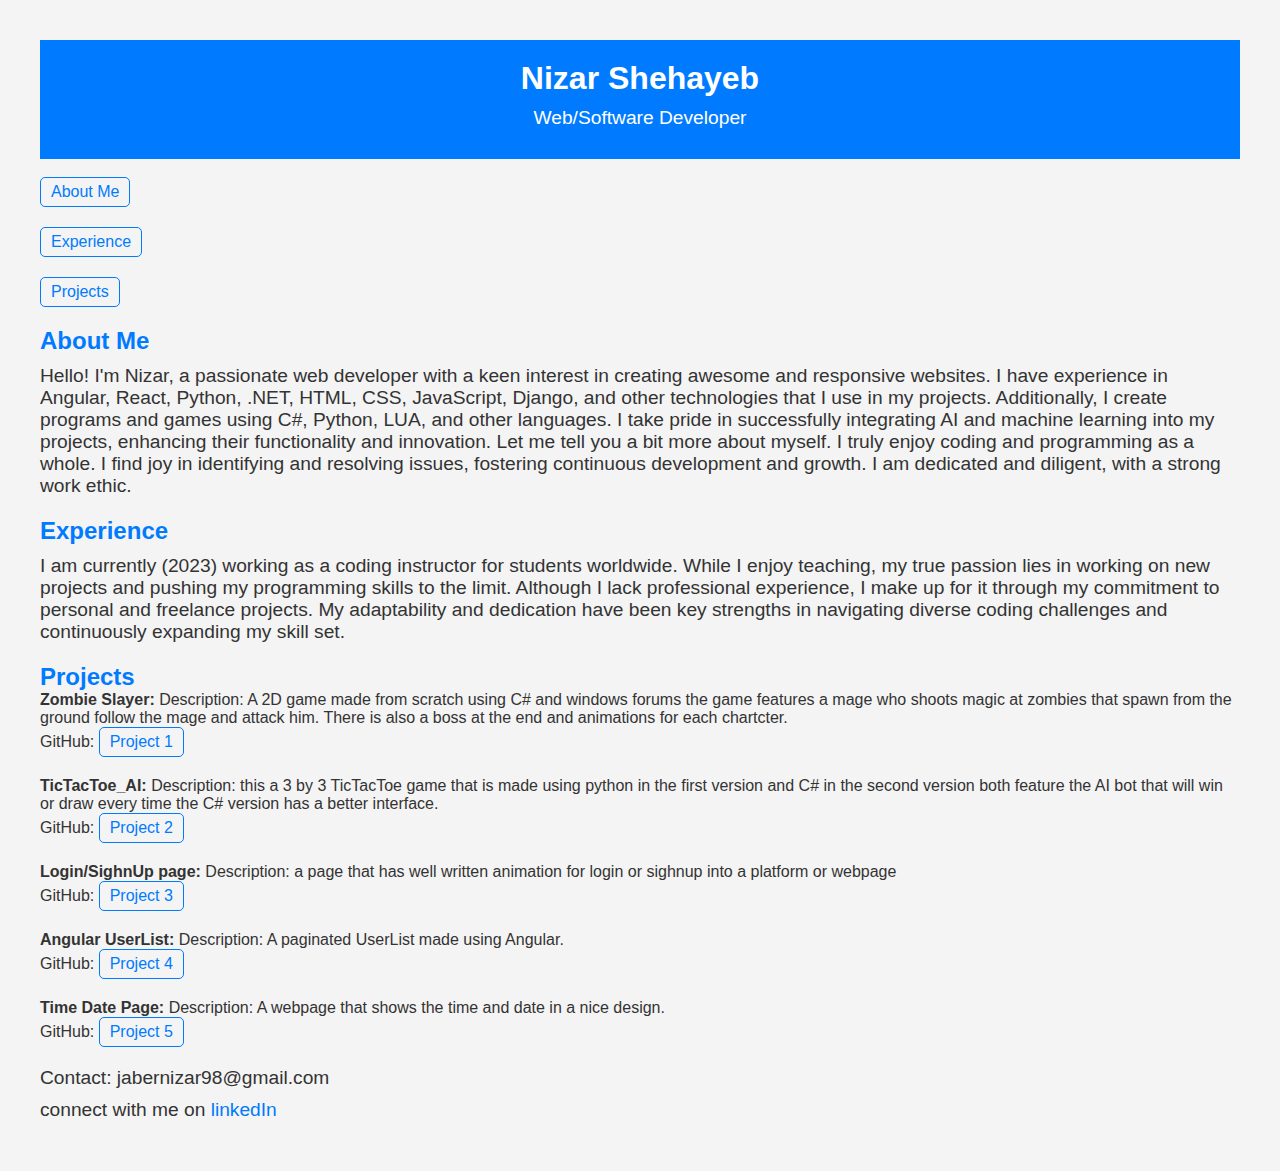
==== index.html @ bcbf3ad2 "Update index.html" ====
<!DOCTYPE html>
<html lang="en">

<head>
    <meta charset="UTF-8">
    <meta name="viewport" content="width=device-width, initial-scale=1.0">
    <title>Nizar Shehayeb - Portfolio</title>
    <style>
        /* Resetting some default styles */
        body,
        h1,
        h2,
        p,
        ul,
        li,
        a {
            margin: 0;
            padding: 0;
            box-sizing: border-box;
        }

        body {
            font-family: 'Segoe UI', Tahoma, Geneva, Verdana, sans-serif;
            margin: 20px;
            padding: 20px;
            background-color: #f4f4f4;
            color: #333;
        }

        header {
            text-align: center;
            padding: 20px 0;
            background-color: #007BFF;
            color: #fff;
        }

        h1 {
            margin: 0;
            font-size: 2em;
            color: #fff; /* Make h1 text white */
        }

        p {
            margin: 10px 0;
            font-size: 1.2em;
        }

        section {
            margin: 20px 0;
        }

        h2 {
            color: #007BFF;
            font-size: 1.5em; /* Increase font size for project titles */
        }

        ul {
            list-style: none;
            padding: 0;
        }

        li {
            margin-bottom: 20px; /* Increased margin for project items */
        }

        a {
            text-decoration: none;
            color: #007BFF;
        }

        a:hover {
            text-decoration: underline;
        }

        /* Add a bit of padding to the project links */
        li a {
            display: inline-block;
            padding: 5px 10px;
            border: 1px solid #007BFF;
            border-radius: 5px;
            transition: background-color 0.3s ease-in-out;
        }

        li a:hover {
            background-color: #007BFF;
            color: #fff;
        }

        /* Add smooth scrolling */
        html {
            scroll-behavior: smooth;
        }
    </style>
</head>

<body>

    <header>
        <h1>Nizar Shehayeb</h1>
        <p>Web/Software Developer</p>
    </header>
<br>

    <nav>
        <ul>
            <li><a href="#about">About Me</a></li>
            <li><a href="#experience">Experience</a></li>
            <li><a href="#projects">Projects</a></li>
        </ul>
    </nav>

    <section id="about">
        <h2>About Me</h2>
        <p>
            Hello! I'm Nizar, a passionate web developer with a keen interest in creating awesome and responsive websites. 
            I have experience in Angular, React, Python, .NET, HTML, CSS, JavaScript, Django, and other technologies that I use in my projects. 
            Additionally, I create programs and games using C#, Python, LUA, and other languages. 
            I take pride in successfully integrating AI and machine learning into my projects, enhancing their functionality and innovation.

            Let me tell you a bit more about myself. I truly enjoy coding and programming as a whole. I find joy in identifying and resolving issues, 
            fostering continuous development and growth. I am dedicated and diligent, with a strong work ethic.
        </p>
        <!-- Your existing About Me content -->
    </section>

    <section id="experience">
        <h2>Experience</h2>
        <p>
            I am currently (2023) working as a coding instructor for students worldwide. 
            While I enjoy teaching, my true passion lies in working on new projects and pushing my programming skills to the limit. 
            Although I lack professional experience, I make up for it through my commitment to personal and freelance projects. 
            My adaptability and dedication have been key strengths in navigating diverse coding challenges and continuously expanding my skill set.
        </p>
        <!-- Your existing Experience content -->
    </section>

    <section id="projects">
        <h2>Projects</h2>
        <ul>
            <li>
                <strong>Zombie Slayer:</strong>
                Description: A 2D game made from scratch using C# and windows forums the game features a mage who shoots magic at zombies that 
                spawn from the ground follow the mage and attack him. There is also a boss at the end and animations for each chartcter.
                <br>
                GitHub: <a href="https://github.com/NizarSH98/ZombieSlayer-v1.1.git" target="_blank">Project 1</a>
            </li>

            <li>
                <strong>TicTacToe_AI:</strong>
                Description: this a 3 by 3 TicTacToe game that is made using python in the first version and C# in the second version 
                both feature the AI bot that will win or draw every time the C# version has a better interface.
                <br>
                GitHub: <a href="https://github.com/NizarSH98/TicTacToe-AI_bot.git" target="_blank">Project 2</a>
            </li>

            <li>
                <strong>Login/SighnUp page:</strong>
                Description: a page that has well written animation for login or sighnup into a platform or webpage
                <br>
                GitHub: <a href="https://github.com/NizarSH98/Login_SighnUp.git" target="_blank">Project 3</a>
            </li>

            <li>
                <strong>Angular UserList:</strong>
                Description: A paginated UserList made using Angular.
                <br>
                GitHub: <a href="https://github.com/NizarSH98/AngularUserList.git" target="_blank">Project 4</a>
            </li>

            <li>
                <strong>Time Date Page:</strong>
                Description: A webpage that shows the time and date in a nice design.
                <br>
                GitHub: <a href="https://github.com/NizarSH98/Time-date.git" target="_blank">Project 5</a>
            </li>
            <!-- Your existing project items -->
        </ul>
    </section>

    <!-- Add more sections as needed -->

    <footer>
        <p>Contact: jabernizar98@gmail.com</p>
        <p>connect with me on <a href="https://www.linkedin.com/in/nizar-shehayeb-06b0a9297/" target="_blank">linkedIn</a></p>
    </footer>

</body>

</html>
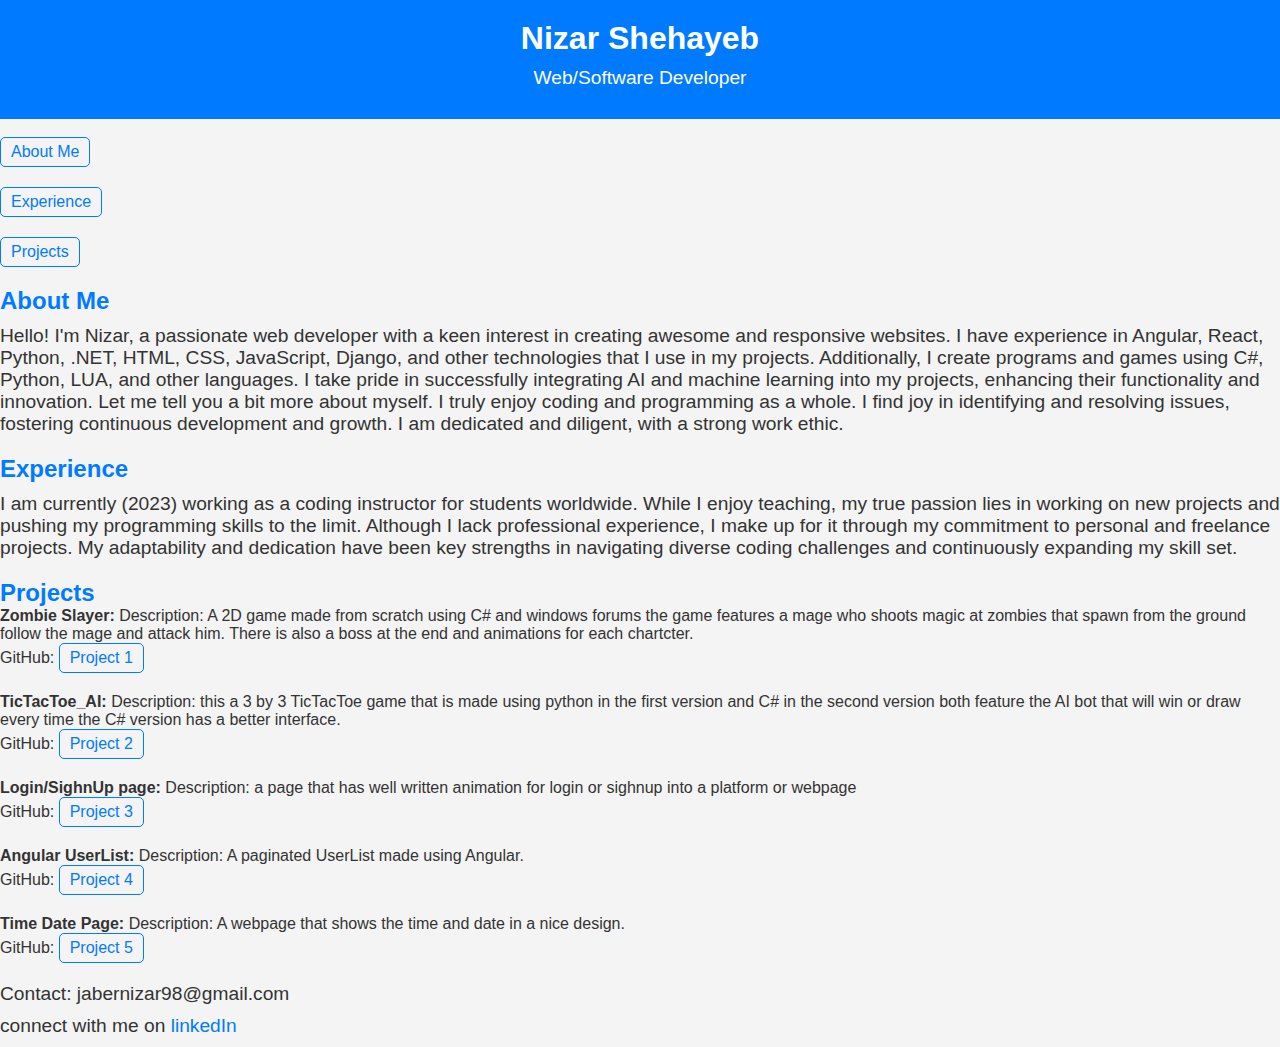
==== commit e5d18ed6: "Update index.html" ====
--- a/index.html
+++ b/index.html
@@ -21,8 +21,8 @@
 
         body {
             font-family: 'Segoe UI', Tahoma, Geneva, Verdana, sans-serif;
-            margin: 20px;
-            padding: 20px;
+            margin: 0;
+            padding: 0;
             background-color: #f4f4f4;
             color: #333;
         }
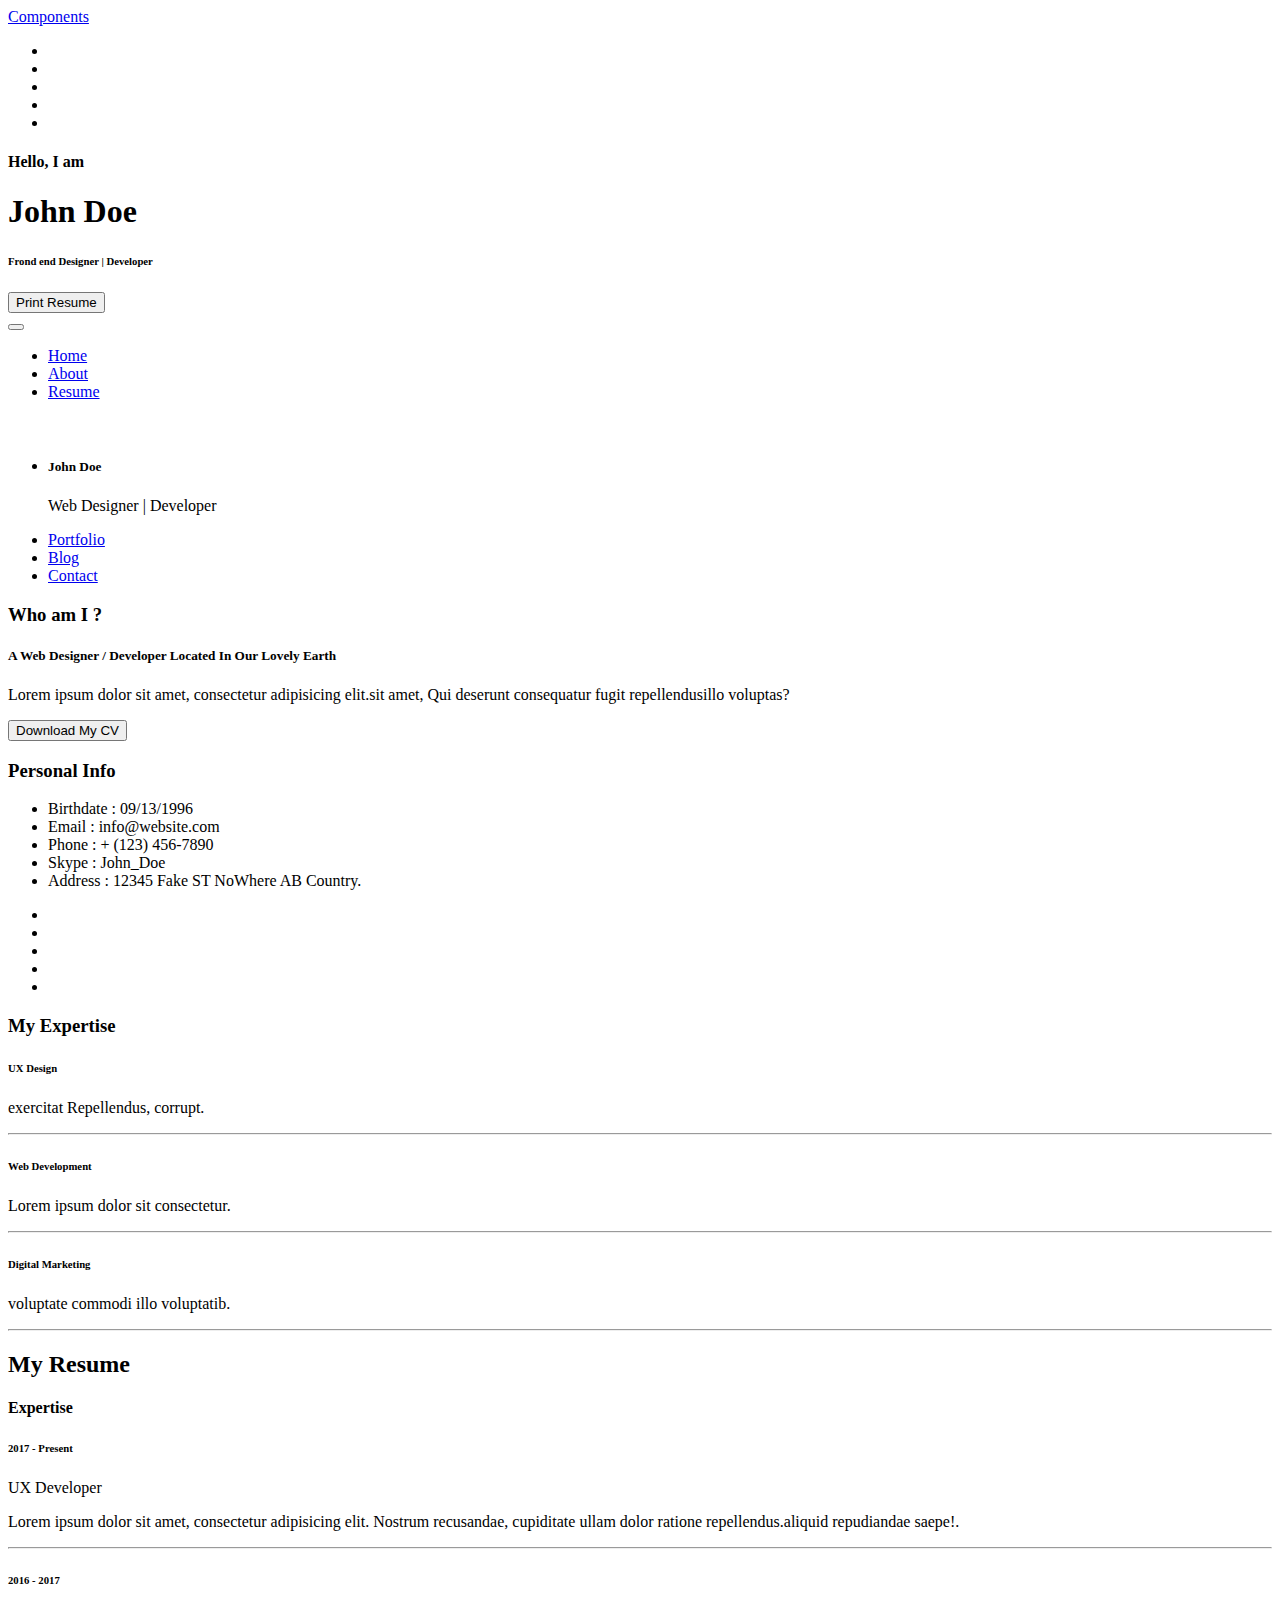
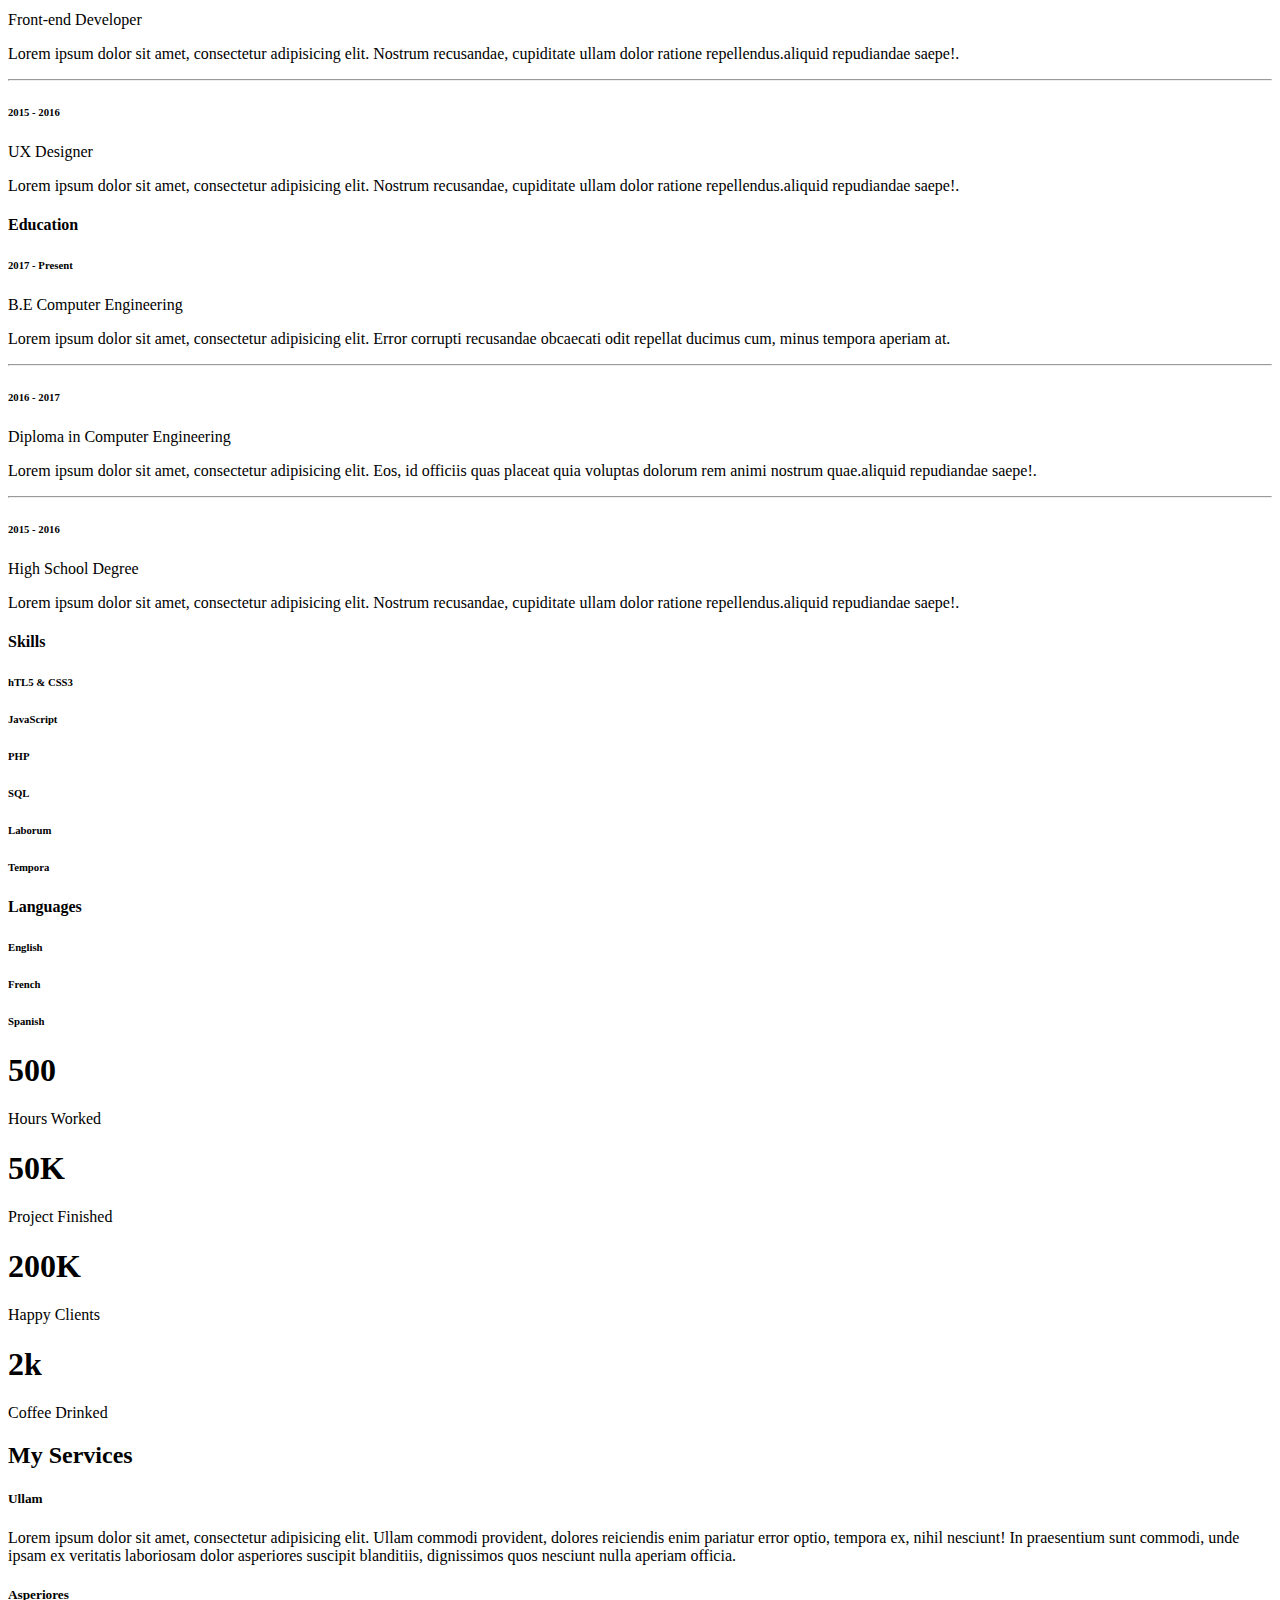
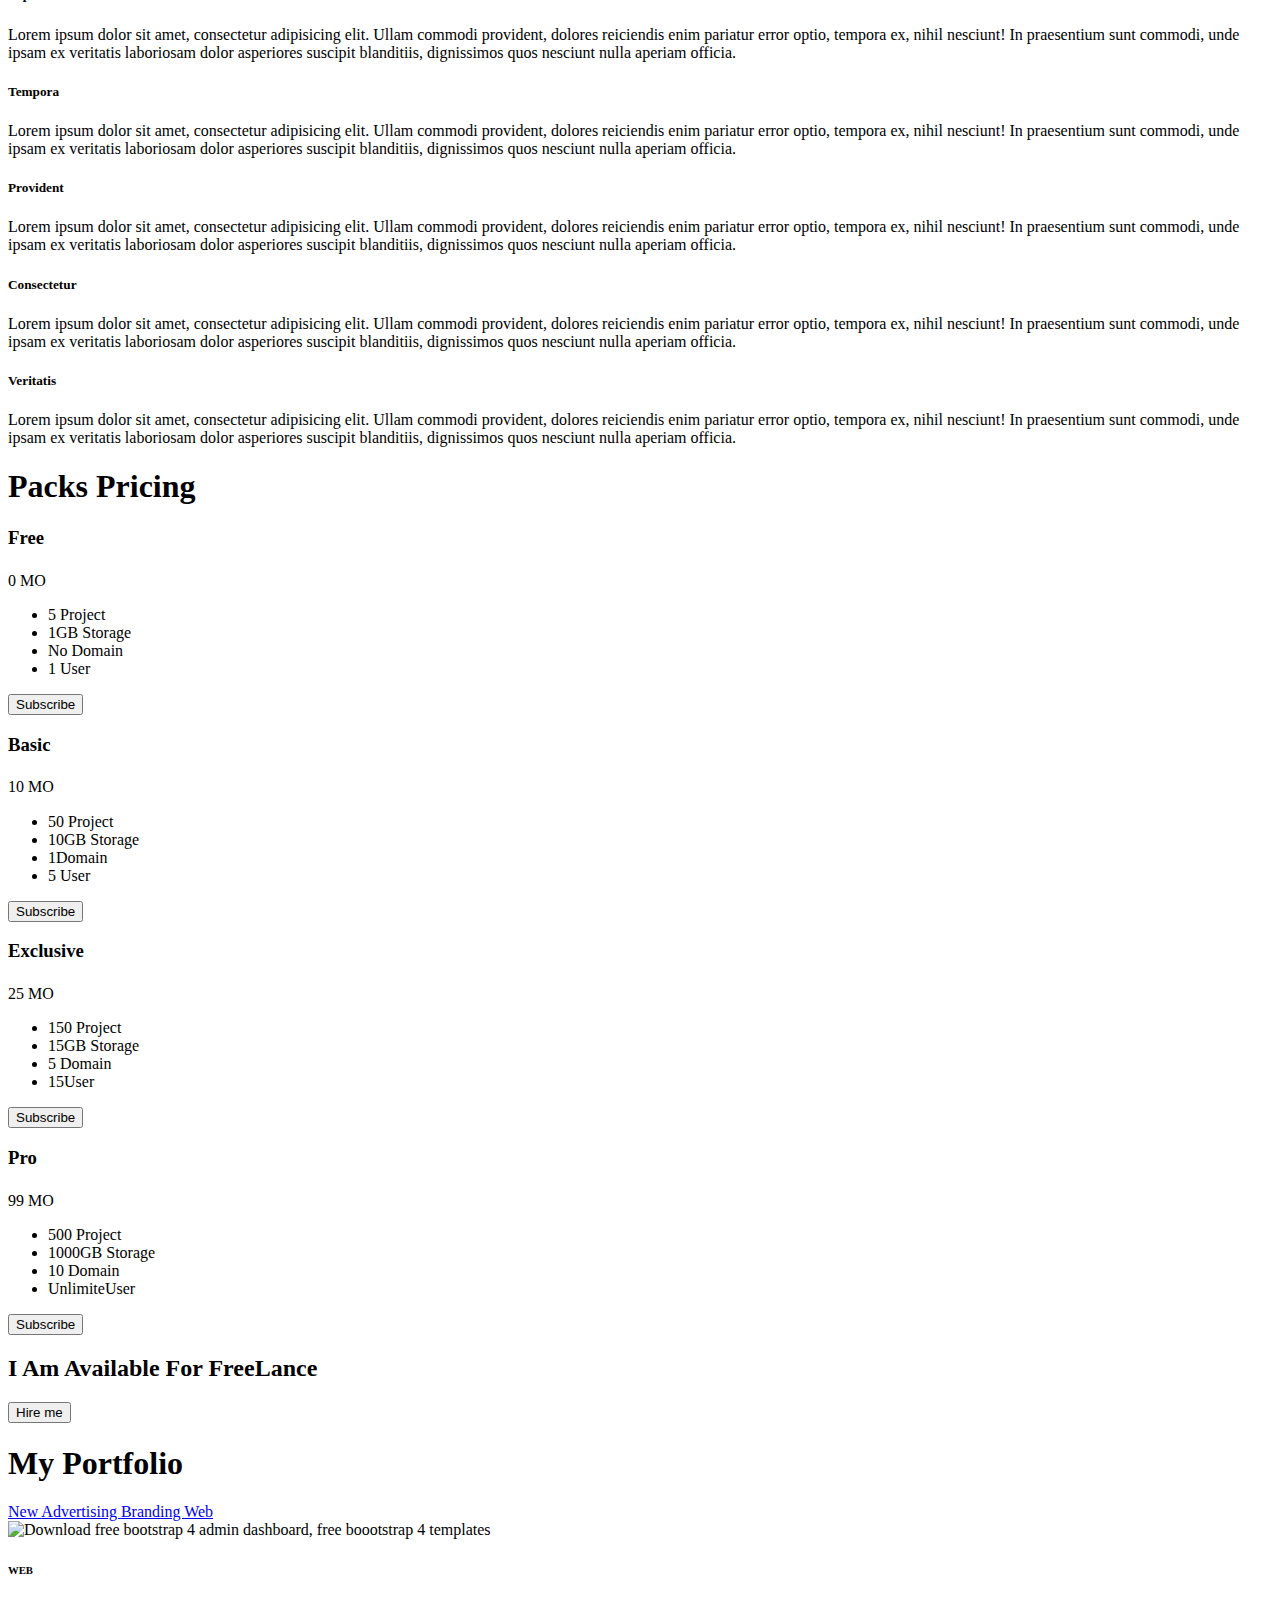
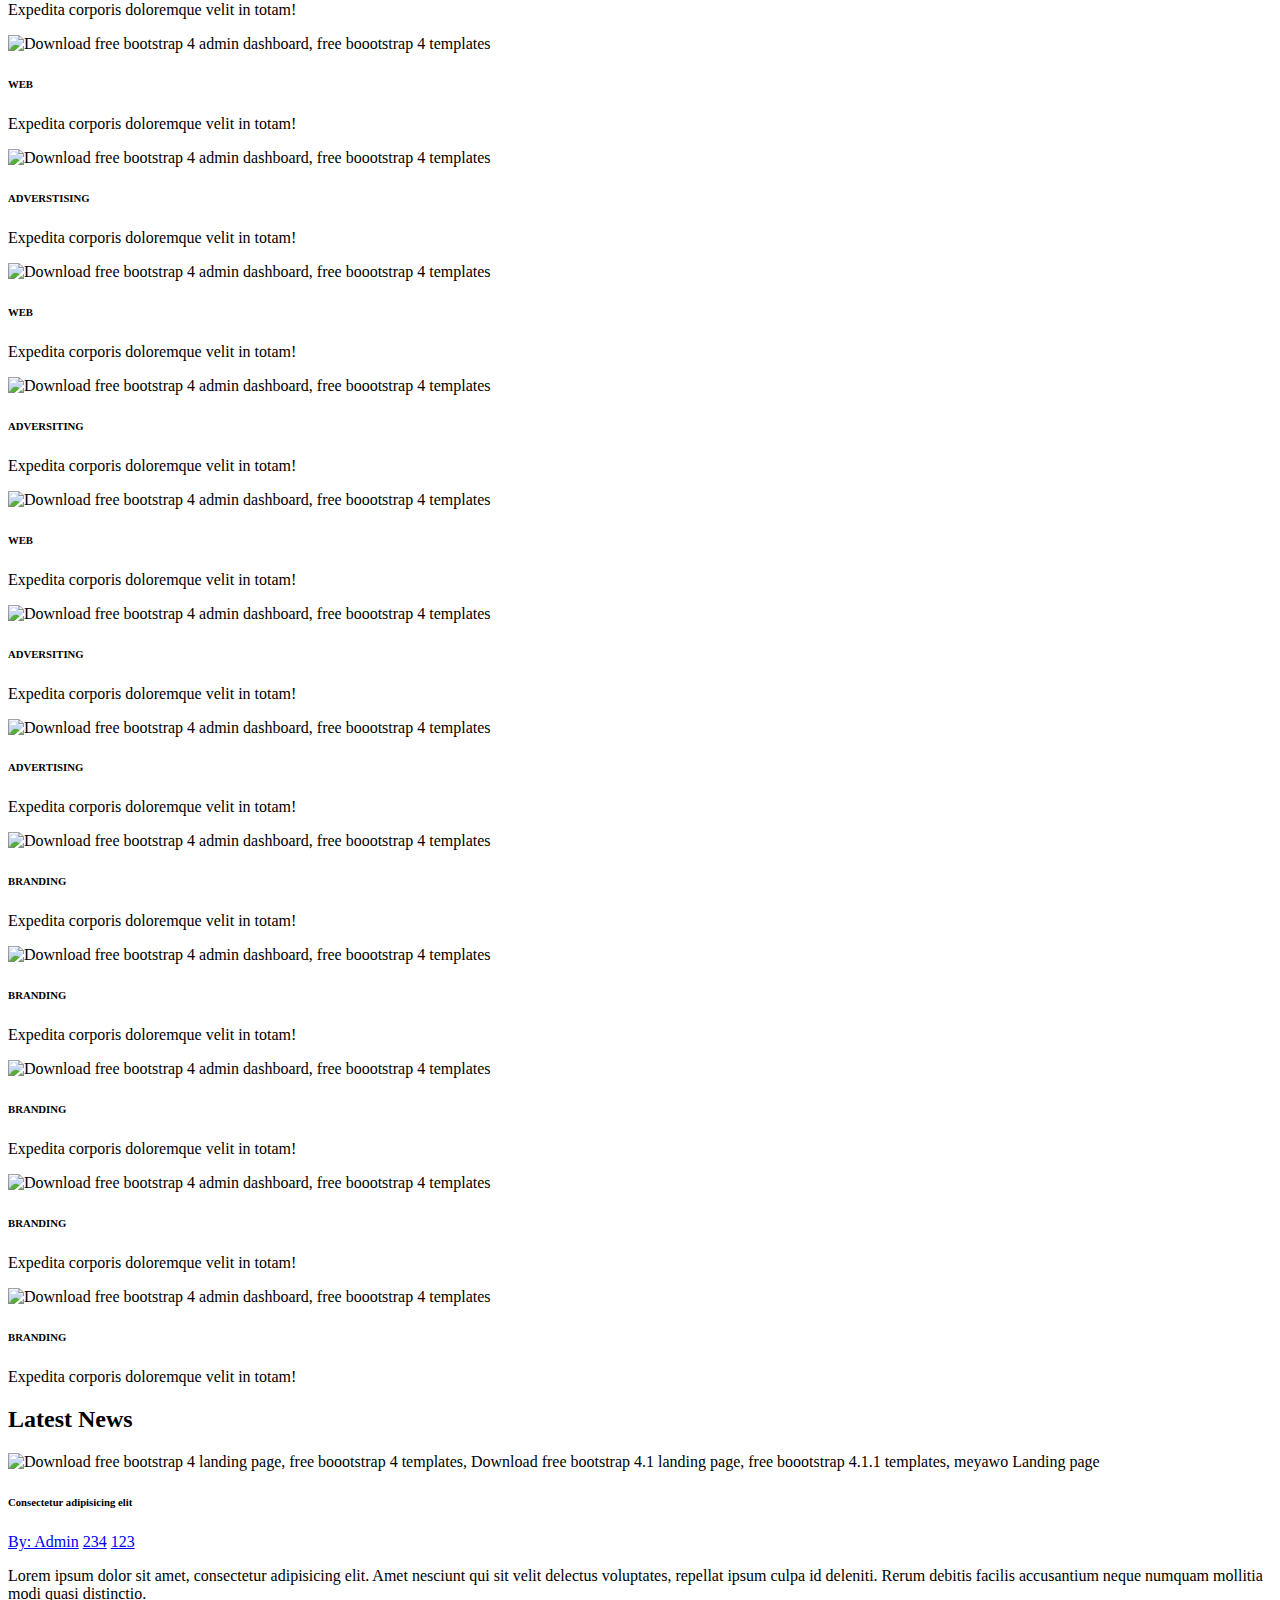
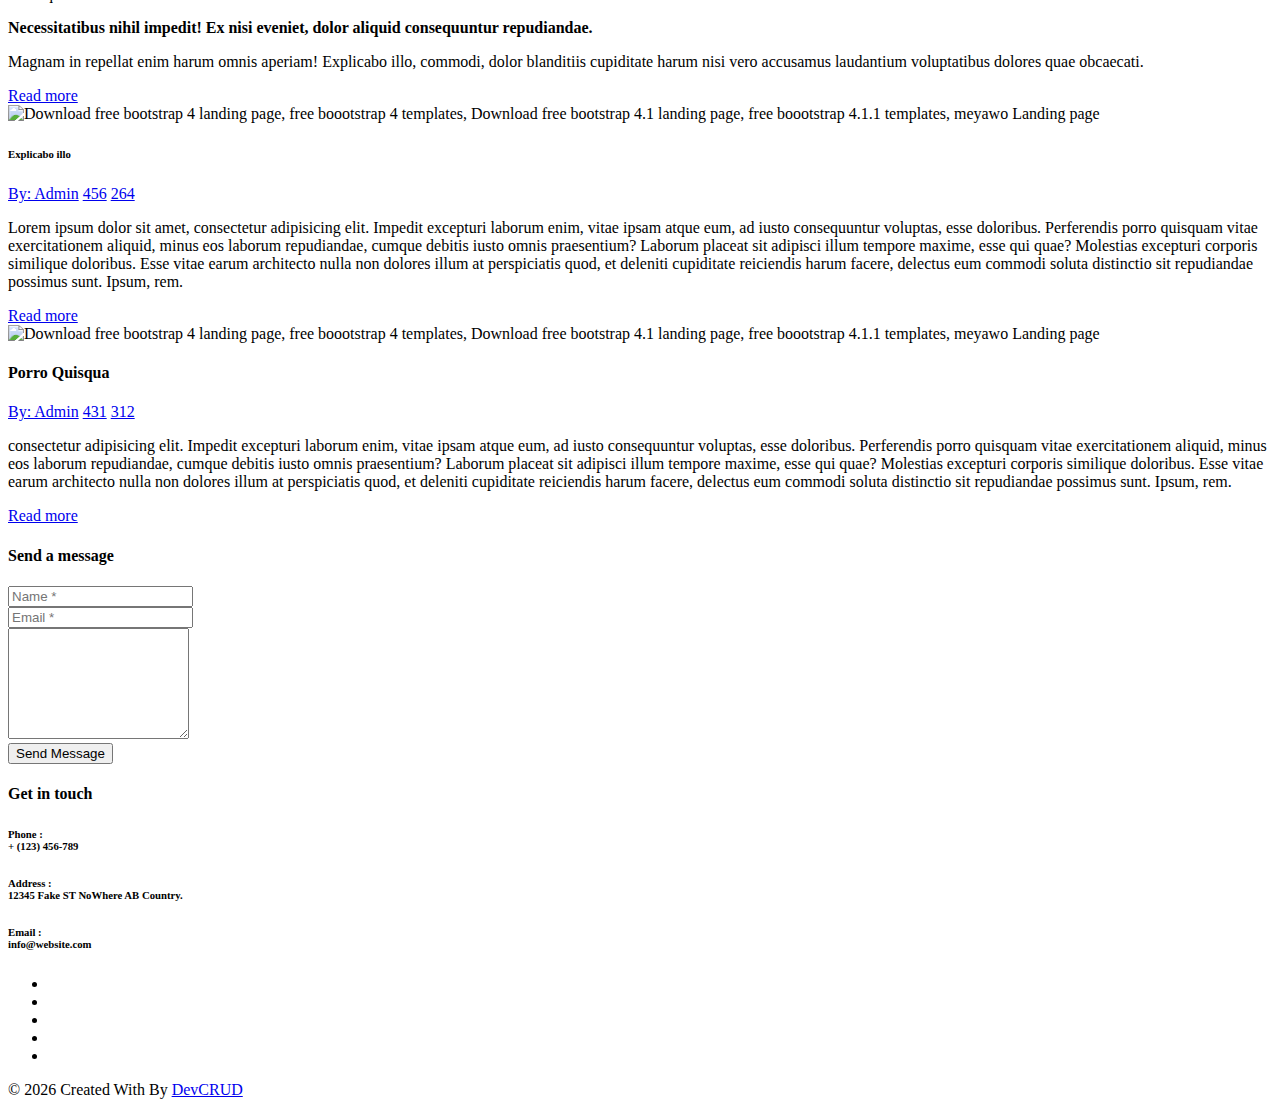
==== commit 207bedcc: "Add files via upload" ====
--- a/index.html
+++ b/index.html
@@ -1,190 +1,791 @@
-<!DOCTYPE html>
-<html lang="en">
-
-<head>
-    <meta charset="UTF-8">
-    <meta name="viewport" content="width=device-width, initial-scale=1.0">
-    <title>Nizar Shehayeb - Portfolio</title>
-    <style>
-        /* Resetting some default styles */
-        body,
-        h1,
-        h2,
-        p,
-        ul,
-        li,
-        a {
-            margin: 0;
-            padding: 0;
-            box-sizing: border-box;
-        }
-
-        body {
-            font-family: 'Segoe UI', Tahoma, Geneva, Verdana, sans-serif;
-            margin: 0;
-            padding: 0;
-            background-color: #f4f4f4;
-            color: #333;
-        }
-
-        header {
-            text-align: center;
-            padding: 20px 0;
-            background-color: #007BFF;
-            color: #fff;
-        }
-
-        h1 {
-            margin: 0;
-            font-size: 2em;
-            color: #fff; /* Make h1 text white */
-        }
-
-        p {
-            margin: 10px 0;
-            font-size: 1.2em;
-        }
-
-        section {
-            margin: 20px 0;
-        }
-
-        h2 {
-            color: #007BFF;
-            font-size: 1.5em; /* Increase font size for project titles */
-        }
-
-        ul {
-            list-style: none;
-            padding: 0;
-        }
-
-        li {
-            margin-bottom: 20px; /* Increased margin for project items */
-        }
-
-        a {
-            text-decoration: none;
-            color: #007BFF;
-        }
-
-        a:hover {
-            text-decoration: underline;
-        }
-
-        /* Add a bit of padding to the project links */
-        li a {
-            display: inline-block;
-            padding: 5px 10px;
-            border: 1px solid #007BFF;
-            border-radius: 5px;
-            transition: background-color 0.3s ease-in-out;
-        }
-
-        li a:hover {
-            background-color: #007BFF;
-            color: #fff;
-        }
-
-        /* Add smooth scrolling */
-        html {
-            scroll-behavior: smooth;
-        }
-    </style>
-</head>
-
-<body>
-
-    <header>
-        <h1>Nizar Shehayeb</h1>
-        <p>Web/Software Developer</p>
-    </header>
-<br>
-
-    <nav>
-        <ul>
-            <li><a href="#about">About Me</a></li>
-            <li><a href="#experience">Experience</a></li>
-            <li><a href="#projects">Projects</a></li>
-        </ul>
-    </nav>
-
-    <section id="about">
-        <h2>About Me</h2>
-        <p>
-            Hello! I'm Nizar, a passionate web developer with a keen interest in creating awesome and responsive websites. 
-            I have experience in Angular, React, Python, .NET, HTML, CSS, JavaScript, Django, and other technologies that I use in my projects. 
-            Additionally, I create programs and games using C#, Python, LUA, and other languages. 
-            I take pride in successfully integrating AI and machine learning into my projects, enhancing their functionality and innovation.
-
-            Let me tell you a bit more about myself. I truly enjoy coding and programming as a whole. I find joy in identifying and resolving issues, 
-            fostering continuous development and growth. I am dedicated and diligent, with a strong work ethic.
-        </p>
-        <!-- Your existing About Me content -->
-    </section>
-
-    <section id="experience">
-        <h2>Experience</h2>
-        <p>
-            I am currently (2023) working as a coding instructor for students worldwide. 
-            While I enjoy teaching, my true passion lies in working on new projects and pushing my programming skills to the limit. 
-            Although I lack professional experience, I make up for it through my commitment to personal and freelance projects. 
-            My adaptability and dedication have been key strengths in navigating diverse coding challenges and continuously expanding my skill set.
-        </p>
-        <!-- Your existing Experience content -->
-    </section>
-
-    <section id="projects">
-        <h2>Projects</h2>
-        <ul>
-            <li>
-                <strong>Zombie Slayer:</strong>
-                Description: A 2D game made from scratch using C# and windows forums the game features a mage who shoots magic at zombies that 
-                spawn from the ground follow the mage and attack him. There is also a boss at the end and animations for each chartcter.
-                <br>
-                GitHub: <a href="https://github.com/NizarSH98/ZombieSlayer-v1.1.git" target="_blank">Project 1</a>
-            </li>
-
-            <li>
-                <strong>TicTacToe_AI:</strong>
-                Description: this a 3 by 3 TicTacToe game that is made using python in the first version and C# in the second version 
-                both feature the AI bot that will win or draw every time the C# version has a better interface.
-                <br>
-                GitHub: <a href="https://github.com/NizarSH98/TicTacToe-AI_bot.git" target="_blank">Project 2</a>
-            </li>
-
-            <li>
-                <strong>Login/SighnUp page:</strong>
-                Description: a page that has well written animation for login or sighnup into a platform or webpage
-                <br>
-                GitHub: <a href="https://github.com/NizarSH98/Login_SighnUp.git" target="_blank">Project 3</a>
-            </li>
-
-            <li>
-                <strong>Angular UserList:</strong>
-                Description: A paginated UserList made using Angular.
-                <br>
-                GitHub: <a href="https://github.com/NizarSH98/AngularUserList.git" target="_blank">Project 4</a>
-            </li>
-
-            <li>
-                <strong>Time Date Page:</strong>
-                Description: A webpage that shows the time and date in a nice design.
-                <br>
-                GitHub: <a href="https://github.com/NizarSH98/Time-date.git" target="_blank">Project 5</a>
-            </li>
-            <!-- Your existing project items -->
-        </ul>
-    </section>
-
-    <!-- Add more sections as needed -->
-
-    <footer>
-        <p>Contact: jabernizar98@gmail.com</p>
-        <p>connect with me on <a href="https://www.linkedin.com/in/nizar-shehayeb-06b0a9297/" target="_blank">linkedIn</a></p>
-    </footer>
-
-</body>
-
-</html>
-
+<!DOCTYPE html>
+<html lang="en">
+<head>
+	<meta charset="utf-8">
+    <meta name="viewport" content="width=device-width, initial-scale=1, shrink-to-fit=no">
+    <meta name="description" content="Start your development with JohnDoe landing page.">
+    <meta name="author" content="Devcrud">
+    <title>JohnDoe Landing page | Free Bootstrap 4.3.x landing page</title>
+    <!-- font icons -->
+    <link rel="stylesheet" href="assets/vendors/themify-icons/css/themify-icons.css">
+    <!-- Bootstrap + JohnDoe main styles -->
+	<link rel="stylesheet" href="assets/css/johndoe.css">
+</head>
+<body data-spy="scroll" data-target=".navbar" data-offset="40" id="home">
+    <a href="components.html" class="btn btn-primary btn-component" data-spy="affix" data-offset-top="600"><i class="ti-shift-left-alt"></i> Components</a>
+    <header class="header">
+        <div class="container">
+            <ul class="social-icons pt-3">
+                <li class="social-item"><a class="social-link text-light" href="#"><i class="ti-facebook" aria-hidden="true"></i></a></li>
+                <li class="social-item"><a class="social-link text-light" href="#"><i class="ti-twitter" aria-hidden="true"></i></a></li>
+                <li class="social-item"><a class="social-link text-light" href="#"><i class="ti-google" aria-hidden="true"></i></a></li>
+                <li class="social-item"><a class="social-link text-light" href="#"><i class="ti-instagram" aria-hidden="true"></i></a></li>
+                <li class="social-item"><a class="social-link text-light" href="#"><i class="ti-github" aria-hidden="true"></i></a></li>
+            </ul>  
+            <div class="header-content">
+                <h4 class="header-subtitle" >Hello, I am</h4>
+                <h1 class="header-title">John Doe</h1>
+                <h6 class="header-mono" >Frond end Designer | Developer</h6>
+                <button class="btn btn-primary btn-rounded"><i class="ti-printer pr-2"></i>Print Resume</button>
+            </div>
+        </div>
+    </header>
+    <nav class="navbar sticky-top navbar-expand-lg navbar-light bg-white" data-spy="affix" data-offset-top="510">
+        <div class="container">
+            <button class="navbar-toggler ml-auto" type="button" data-toggle="collapse" data-target="#navbarSupportedContent" aria-controls="navbarSupportedContent" aria-expanded="false" aria-label="Toggle navigation">
+                <span class="navbar-toggler-icon"></span>
+            </button>
+            <div class="collapse mt-sm-20 navbar-collapse" id="navbarSupportedContent">
+                <ul class="navbar-nav mr-auto">
+                    <li class="nav-item">
+                        <a href="#home" class="nav-link">Home</a>
+                    </li>
+                    <li class="nav-item">
+                        <a href="#about" class="nav-link">About</a>
+                    </li>
+                    <li class="nav-item">
+                        <a href="#resume" class="nav-link">Resume</a>
+                    </li>
+                </ul>
+                <ul class="navbar-nav brand">
+                    <img src="assets/imgs/avatar.jpg" alt="" class="brand-img">
+                    <li class="brand-txt">
+                        <h5 class="brand-title">John Doe</h5>
+                        <div class="brand-subtitle">Web Designer | Developer</div>
+                    </li>
+                </ul>
+                <ul class="navbar-nav ml-auto">
+                    <li class="nav-item">
+                        <a href="#portfolio" class="nav-link">Portfolio</a>
+                    </li>
+                    <li class="nav-item">
+                        <a href="#blog" class="nav-link">Blog</a>
+                    </li>
+                    <li class="nav-item last-item">
+                        <a href="#contact" class="nav-link">Contact</a>
+                    </li>
+                </ul>
+            </div>
+        </div>
+    </nav>
+    <div class="container-fluid">
+        <div id="about" class="row about-section">
+            <div class="col-lg-4 about-card">
+                <h3 class="font-weight-light">Who am I ?</h3>
+                <span class="line mb-5"></span>
+                <h5 class="mb-3">A Web Designer / Developer Located In Our Lovely Earth</h5>
+                <p class="mt-20">Lorem ipsum dolor sit amet, consectetur adipisicing elit.sit amet, Qui deserunt consequatur fugit repellendusillo voluptas?</p>
+                <button class="btn btn-outline-danger"><i class="icon-down-circled2 "></i>Download My CV</button>
+            </div>
+            <div class="col-lg-4 about-card">
+                <h3 class="font-weight-light">Personal Info</h3>
+                <span class="line mb-5"></span>
+                <ul class="mt40 info list-unstyled">
+                    <li><span>Birthdate</span> : 09/13/1996</li>
+                    <li><span>Email</span> : info@website.com</li>
+                    <li><span>Phone</span> : + (123) 456-7890</li>
+                    <li><span>Skype</span> : John_Doe </li>
+                    <li><span>Address</span> :  12345 Fake ST NoWhere AB Country.</li>
+                </ul>
+                <ul class="social-icons pt-3">
+                    <li class="social-item"><a class="social-link" href="#"><i class="ti-facebook" aria-hidden="true"></i></a></li>
+                    <li class="social-item"><a class="social-link" href="#"><i class="ti-twitter" aria-hidden="true"></i></a></li>
+                    <li class="social-item"><a class="social-link" href="#"><i class="ti-google" aria-hidden="true"></i></a></li>
+                    <li class="social-item"><a class="social-link" href="#"><i class="ti-instagram" aria-hidden="true"></i></a></li>
+                    <li class="social-item"><a class="social-link" href="#"><i class="ti-github" aria-hidden="true"></i></a></li>
+                </ul>  
+            </div>
+            <div class="col-lg-4 about-card">
+                <h3 class="font-weight-light">My Expertise</h3>
+                <span class="line mb-5"></span>
+                <div class="row">
+                    <div class="col-1 text-danger pt-1"><i class="ti-widget icon-lg"></i></div>
+                    <div class="col-10 ml-auto mr-3">
+                        <h6>UX Design</h6>
+                        <p class="subtitle"> exercitat Repellendus,  corrupt.</p>
+                        <hr>
+                    </div>
+                </div>
+                <div class="row">
+                    <div class="col-1 text-danger pt-1"><i class="ti-paint-bucket icon-lg"></i></div>
+                    <div class="col-10 ml-auto mr-3">
+                        <h6>Web Development</h6>
+                        <p class="subtitle">Lorem ipsum dolor sit consectetur.</p>
+                        <hr>
+                    </div>
+                </div>
+                <div class="row">
+                    <div class="col-1 text-danger pt-1"><i class="ti-stats-up icon-lg"></i></div>
+                    <div class="col-10 ml-auto mr-3">
+                        <h6>Digital Marketing</h6>
+                        <p class="subtitle">voluptate commodi illo voluptatib.</p>
+                        <hr>
+                    </div>
+                </div>
+            </div>
+        </div>
+    </div>
+
+    <!--Resume Section-->
+    <section class="section" id="resume">
+        <div class="container">
+            <h2 class="mb-5"><span class="text-danger">My</span> Resume</h2>
+            <div class="row">
+                <div class="col-md-6 col-lg-4">
+                    <div class="card">
+                       <div class="card-header">
+                            <div class="mt-2">
+                                <h4>Expertise</h4>
+                                <span class="line"></span>  
+                            </div>
+                        </div>
+                        <div class="card-body">
+                            <h6 class="title text-danger">2017 - Present</h6>
+                            <P>UX Developer</P>
+                            <P class="subtitle">Lorem ipsum dolor sit amet, consectetur adipisicing elit. Nostrum recusandae, cupiditate ullam dolor ratione repellendus.aliquid repudiandae saepe!.</P>
+                            <hr>
+                            <h6 class="title text-danger">2016 - 2017</h6>
+                            <P>Front-end Developer</P>
+                            <P class="subtitle">Lorem ipsum dolor sit amet, consectetur adipisicing elit. Nostrum recusandae, cupiditate ullam dolor ratione repellendus.aliquid repudiandae saepe!.</P>
+                            <hr>
+                            <h6 class="title text-danger">2015 - 2016</h6>
+                            <P>UX Designer</P>
+                            <P class="subtitle">Lorem ipsum dolor sit amet, consectetur adipisicing elit. Nostrum recusandae, cupiditate ullam dolor ratione repellendus.aliquid repudiandae saepe!.</P>
+                        </div>
+                    </div>
+                </div>
+                <div class="col-md-6 col-lg-4">
+                    <div class="card">
+                       <div class="card-header">
+                            <div class="mt-2">
+                                <h4>Education</h4>
+                                <span class="line"></span>  
+                            </div>
+                        </div>
+                        <div class="card-body">
+                            <h6 class="title text-danger">2017 - Present</h6>
+                            <P>B.E Computer Engineering</P>
+                            <P class="subtitle">Lorem ipsum dolor sit amet, consectetur adipisicing elit. Error corrupti recusandae obcaecati odit repellat ducimus cum, minus tempora aperiam at.</P>
+                            <hr>
+                            <h6 class="title text-danger">2016 - 2017</h6>
+                            <P>Diploma in Computer Engineering</P>
+                            <P class="subtitle">Lorem ipsum dolor sit amet, consectetur adipisicing elit. Eos, id officiis quas placeat quia voluptas dolorum rem animi nostrum quae.aliquid repudiandae saepe!.</P>
+                            <hr>
+                            <h6 class="title text-danger">2015 - 2016</h6>
+                            <P>High School Degree</P>
+                            <P class="subtitle">Lorem ipsum dolor sit amet, consectetur adipisicing elit. Nostrum recusandae, cupiditate ullam dolor ratione repellendus.aliquid repudiandae saepe!.</P>
+                            
+                        </div>
+                    </div>
+                </div>
+                <div class="col-lg-4">
+                    <div class="card">
+                       <div class="card-header">
+                            <div class="pull-left">
+                                <h4 class="mt-2">Skills</h4>
+                                <span class="line"></span>  
+                            </div>
+                        </div>
+                        <div class="card-body pb-2">
+                           <h6>hTL5 &amp; CSS3</h6>
+                            <div class="progress mb-3">
+                                <div class="progress-bar bg-danger" role="progressbar" style="width: 97%" aria-valuenow="25" aria-valuemin="0" aria-valuemax="100"></div>
+                            </div>
+                            <h6>JavaScript</h6>
+                            <div class="progress mb-3">
+                                <div class="progress-bar bg-danger" role="progressbar" style="width: 85%" aria-valuenow="25" aria-valuemin="0" aria-valuemax="100"></div>
+                            </div>
+                            <h6>PHP</h6>
+                            <div class="progress mb-3">
+                                <div class="progress-bar bg-danger" role="progressbar" style="width: 80%" aria-valuenow="50" aria-valuemin="0" aria-valuemax="100"></div>
+                            </div>
+                            <h6>SQL</h6>
+                            <div class="progress mb-3">
+                                <div class="progress-bar bg-danger" role="progressbar" style="width: 90%" aria-valuenow="75" aria-valuemin="0" aria-valuemax="100"></div>
+                            </div>
+                            <h6>Laborum</h6>
+                            <div class="progress mb-3">
+                                <div class="progress-bar bg-danger" role="progressbar" style="width: 90%" aria-valuenow="75" aria-valuemin="0" aria-valuemax="100"></div>
+                            </div>
+                            <h6>Tempora</h6>
+                            <div class="progress mb-3">
+                                <div class="progress-bar bg-danger" role="progressbar" style="width: 90%" aria-valuenow="75" aria-valuemin="0" aria-valuemax="100"></div>
+                            </div>
+                        </div>
+                    </div>
+                    <div class="card">
+                       <div class="card-header">
+                            <div class="pull-left">
+                                <h4 class="mt-2">Languages</h4>
+                                <span class="line"></span>  
+                            </div>
+                        </div>
+                        <div class="card-body pb-2">
+                           <h6>English</h6>
+                            <div class="progress mb-3">
+                                <div class="progress-bar bg-danger" role="progressbar" style="width: 80%" aria-valuenow="25" aria-valuemin="0" aria-valuemax="100"></div>
+                            </div>
+                            <h6>French</h6>
+                            <div class="progress mb-3">
+                                <div class="progress-bar bg-danger" role="progressbar" style="width: 45%" aria-valuenow="25" aria-valuemin="0" aria-valuemax="100"></div>
+                            </div>
+                            <h6>Spanish</h6>
+                            <div class="progress mb-3">
+                                <div class="progress-bar bg-danger" role="progressbar" style="width: 67%" aria-valuenow="50" aria-valuemin="0" aria-valuemax="100"></div>
+                            </div>
+                        </div>
+                    </div>
+                </div>
+            </div>
+        </div>
+    </section>
+
+    <section class="section bg-dark text-center">
+        <div class="container">
+            <div class="row text-center">
+                <div class="col-md-6 col-lg-3">
+                    <div class="row ">
+                        <div class="col-5 text-right text-light border-right py-3">
+                            <div class="m-auto"><i class="ti-alarm-clock icon-xl"></i></div>
+                        </div>
+                        <div class="col-7 text-left py-3">
+                            <h1 class="text-danger font-weight-bold font40">500</h1>
+                            <p class="text-light mb-1">Hours Worked</p>
+                        </div>
+                    </div>
+                </div>
+                <div class="col-md-6 col-lg-3">
+                    <div class="row">
+                        <div class="col-5 text-right text-light border-right py-3">
+                            <div class="m-auto"><i class="ti-layers-alt icon-xl"></i></div>
+                        </div>
+                        <div class="col-7 text-left py-3">
+                            <h1 class="text-danger font-weight-bold font40">50K</h1>
+                            <p class="text-light mb-1">Project Finished</p>
+                        </div>
+                    </div>
+                </div>
+                <div class="col-md-6 col-lg-3">
+                    <div class="row">
+                        <div class="col-5 text-right text-light border-right py-3">
+                            <div class="m-auto"><i class="ti-face-smile icon-xl"></i></div>
+                        </div>
+                        <div class="col-7 text-left py-3">
+                            <h1 class="text-danger font-weight-bold font40">200K</h1>
+                            <p class="text-light mb-1">Happy Clients</p>
+                        </div>
+                    </div>
+                </div>
+                <div class="col-md-6 col-lg-3">
+                    <div class="row">
+                        <div class="col-5 text-right text-light border-right py-3">
+                            <div class="m-auto"><i class="ti-heart-broken icon-xl"></i></div>
+                        </div>
+                        <div class="col-7 text-left py-3">
+                            <h1 class="text-danger font-weight-bold font40">2k</h1>
+                            <p class="text-light mb-1">Coffee Drinked</p>
+                        </div>
+                    </div>
+                </div>
+            </div>
+        </div>
+    </section>
+
+    <section class="section" id="service">
+        <div class="container">
+            <h2 class="mb-5 pb-4"><span class="text-danger">My</span> Services</h2>
+            <div class="row">
+                <div class="col-md-4 col-sm-6">
+                    <div class="card mb-5">
+                       <div class="card-header has-icon">
+                            <i class="ti-vector text-danger" aria-hidden="true"></i>
+                        </div>
+                        <div class="card-body px-4 py-3">
+                            <h5 class="mb-3 card-title text-dark">Ullam</h5>
+                            <P class="subtitle">Lorem ipsum dolor sit amet, consectetur adipisicing elit. Ullam commodi provident, dolores reiciendis enim pariatur error optio, tempora ex, nihil nesciunt! In praesentium sunt commodi, unde ipsam ex veritatis laboriosam dolor asperiores suscipit blanditiis, dignissimos quos nesciunt nulla aperiam officia.</P>
+                        </div>
+                    </div>
+                </div>
+                <div class="col-md-4 col-sm-6">
+                    <div class="card mb-5">
+                       <div class="card-header has-icon">
+                            <i class="ti-write text-danger" aria-hidden="true"></i>
+                        </div>
+                        <div class="card-body px-4 py-3">
+                            <h5 class="mb-3 card-title text-dark">Asperiores</h5>
+                            <P class="subtitle">Lorem ipsum dolor sit amet, consectetur adipisicing elit. Ullam commodi provident, dolores reiciendis enim pariatur error optio, tempora ex, nihil nesciunt! In praesentium sunt commodi, unde ipsam ex veritatis laboriosam dolor asperiores suscipit blanditiis, dignissimos quos nesciunt nulla aperiam officia.</P>
+                        </div>
+                    </div>
+                </div>
+                <div class="col-md-4 col-sm-6">
+                    <div class="card mb-5">
+                       <div class="card-header has-icon">
+                            <i class="ti-package text-danger" aria-hidden="true"></i>
+                        </div>
+                        <div class="card-body px-4 py-3">
+                            <h5 class="mb-3 card-title text-dark">Tempora</h5>
+                            <P class="subtitle">Lorem ipsum dolor sit amet, consectetur adipisicing elit. Ullam commodi provident, dolores reiciendis enim pariatur error optio, tempora ex, nihil nesciunt! In praesentium sunt commodi, unde ipsam ex veritatis laboriosam dolor asperiores suscipit blanditiis, dignissimos quos nesciunt nulla aperiam officia.</P>
+                        </div>
+                    </div>
+                </div>
+                <div class="col-md-4 col-sm-6">
+                    <div class="card mb-5">
+                       <div class="card-header has-icon">
+                            <i class="ti-map-alt text-danger" aria-hidden="true"></i>
+                        </div>
+                        <div class="card-body px-4 py-3">
+                            <h5 class="mb-3 card-title text-dark">Provident</h5>
+                            <P class="subtitle">Lorem ipsum dolor sit amet, consectetur adipisicing elit. Ullam commodi provident, dolores reiciendis enim pariatur error optio, tempora ex, nihil nesciunt! In praesentium sunt commodi, unde ipsam ex veritatis laboriosam dolor asperiores suscipit blanditiis, dignissimos quos nesciunt nulla aperiam officia.</P>
+                        </div>
+                    </div>
+                </div>
+                <div class="col-md-4 col-sm-6">
+                    <div class="card mb-5">
+                       <div class="card-header has-icon">
+                            <i class="ti-bar-chart text-danger" aria-hidden="true"></i>
+                        </div>
+                        <div class="card-body px-4 py-3">
+                            <h5 class="mb-3 card-title text-dark">Consectetur</h5>
+                            <P class="subtitle">Lorem ipsum dolor sit amet, consectetur adipisicing elit. Ullam commodi provident, dolores reiciendis enim pariatur error optio, tempora ex, nihil nesciunt! In praesentium sunt commodi, unde ipsam ex veritatis laboriosam dolor asperiores suscipit blanditiis, dignissimos quos nesciunt nulla aperiam officia.</P>
+                        </div>
+                    </div>
+                </div>
+                <div class="col-md-4 col-sm-6">
+                    <div class="card mb-5">
+                       <div class="card-header has-icon">
+                            <i class="ti-support text-danger" aria-hidden="true"></i>
+                        </div>
+                        <div class="card-body px-4 py-3">
+                            <h5 class="mb-3 card-title text-dark">Veritatis</h5>
+                            <P class="subtitle">Lorem ipsum dolor sit amet, consectetur adipisicing elit. Ullam commodi provident, dolores reiciendis enim pariatur error optio, tempora ex, nihil nesciunt! In praesentium sunt commodi, unde ipsam ex veritatis laboriosam dolor asperiores suscipit blanditiis, dignissimos quos nesciunt nulla aperiam officia.</P>
+                        </div>
+                    </div>
+                </div>
+            </div>
+        </div>
+    </section>
+
+    <section class="section bg-custom-gray" id="price">
+        <div class="container">
+            <h1 class="mb-5"><span class="text-danger">Packs</span> Pricing</h1>
+            <div class="row align-items-center">
+                <div class="col-md-6 col-lg-3">
+                    <div class="price-card text-center mb-4">
+                        <h3 class="price-card-title">Free</h3>
+                        <div class="price-card-cost">
+                            <sup class="ti-money"></sup>
+                            <span class="num">0</span>
+                            <span class="date">MO</span>
+                        </div>
+                        <ul class="list">
+                            <li class="list-item">5 <span class="text-muted">Project</span></li>
+                            <li class="list-item">1GB <span class="text-muted">Storage</span></li>
+                            <li class="list-item"><span class="text-muted">No Domain</span></li>
+                            <li class="list-item">1 <span class="text-muted">User</span></li>
+                        </ul>
+                        <button class="btn btn-primary btn-rounded w-lg">Subscribe</button>
+                    </div>
+                </div>
+                <div class="col-md-6 col-lg-3">
+                    <div class="price-card text-center mb-4">
+                        <h3 class="price-card-title">Basic</h3>
+                        <div class="price-card-cost">
+                            <sup class="ti-money"></sup>
+                            <span class="num">10</span>
+                            <span class="date">MO</span>
+                        </div>
+                        <ul class="list">
+                            <li class="list-item">50 <span class="text-muted">Project</span></li>
+                            <li class="list-item">10GB <span class="text-muted">Storage</span></li>
+                            <li class="list-item">1<span class="text-muted">Domain</span></li>
+                            <li class="list-item">5 <span class="text-muted">User</span></li>
+                        </ul>
+                        <button class="btn btn-primary btn-rounded w-lg">Subscribe</button>
+                    </div>
+                </div>
+                <div class="col-md-6 col-lg-3">
+                    <div class="price-card text-center price-card-requried mb-4">
+                        <h3 class="price-card-title">Exclusive</h3>
+                        <div class="price-card-cost">
+                            <sup class="ti-money"></sup>
+                            <span class="num">25</span>
+                            <span class="date">MO</span>
+                        </div>
+                        <ul class="list">
+                            <li class="list-item">150 <span class="text-muted">Project</span></li>
+                            <li class="list-item">15GB <span class="text-muted">Storage</span></li>
+                            <li class="list-item">5<span class="text-muted"> Domain</span></li>
+                            <li class="list-item">15<span class="text-muted">User</span></li>
+                        </ul>
+                        <button class="btn btn-primary btn-rounded w-lg">Subscribe</button>
+                    </div>
+                </div>
+                <div class="col-md-6 col-lg-3">
+                    <div class="price-card text-center mb-4">
+                        <h3 class="price-card-title">Pro</h3>
+                        <div class="price-card-cost">
+                            <sup class="ti-money"></sup>
+                            <span class="num">99</span>
+                            <span class="date">MO</span>
+                        </div>
+                        <ul class="list">
+                            <li class="list-item">500 <span class="text-muted">Project</span></li>
+                            <li class="list-item">1000GB <span class="text-muted">Storage</span></li>
+                            <li class="list-item">10<span class="text-muted"> Domain</span></li>
+                            <li class="list-item">Unlimite<span class="text-muted">User</span></li>
+                        </ul>
+                        <button class="btn btn-primary btn-rounded w-lg">Subscribe</button>
+                    </div>
+                </div>
+            </div>
+        </div>
+    </section>
+    <section class="section bg-dark py-5">
+        <div class="container text-center">
+            <h2 class="text-light mb-5 font-weight-normal">I Am Available For FreeLance</h2>
+            <button class="btn bg-primary w-lg" >Hire me</button>
+        </div>
+    </section>
+
+    <!-- Portfolio Section -->
+    <section class="section bg-custom-gray" id="portfolio">
+        <div class="container">
+            <h1 class="mb-5"><span class="text-danger">My</span> Portfolio</h1>
+            <div class="portfolio">
+                <div class="filters">
+                    <a href="#" data-filter=".new" class="active">
+                        New
+                    </a>
+                    <a href="#" data-filter=".advertising">
+                        Advertising
+                    </a>
+                    <a href="#" data-filter=".branding">
+                        Branding
+                    </a>
+                    <a href="#" data-filter=".web">
+                        Web
+                    </a>
+                </div>
+                <div class="portfolio-container"> 
+                    <div class="col-md-6 col-lg-4 web new">
+                        <div class="portfolio-item">
+                            <img src="assets/imgs/web-1.jpg" class="img-fluid" alt="Download free bootstrap 4 admin dashboard, free boootstrap 4 templates">
+                            <div class="content-holder">
+                                <a class="img-popup" href="assets/imgs/web-1.jpg"></a>
+                                <div class="text-holder">
+                                    <h6 class="title">WEB</h6>
+                                    <p class="subtitle">Expedita corporis doloremque velit in totam!</p>
+                                </div>
+                            </div>   
+                        </div>             
+                    </div>
+                    <div class="col-md-6 col-lg-4 web new">
+                        <div class="portfolio-item">
+                            <img src="assets/imgs/web-2.jpg" class="img-fluid" alt="Download free bootstrap 4 admin dashboard, free boootstrap 4 templates">
+                            <div class="content-holder">
+                                <a class="img-popup" href="assets/imgs/web-2.jpg"></a>
+                                <div class="text-holder">
+                                    <h6 class="title">WEB</h6>
+                                    <p class="subtitle">Expedita corporis doloremque velit in totam!</p>
+                                </div>
+                            </div> 
+                        </div>                         
+                    </div>
+                    <div class="col-md-6 col-lg-4 advertising new">
+                        <div class="portfolio-item">
+                            <img src="assets/imgs/advertising-2.jpg" class="img-fluid" alt="Download free bootstrap 4 admin dashboard, free boootstrap 4 templates">                         
+                            <div class="content-holder">
+                                <a class="img-popup" href="assets/imgs/advertising-2.jpg"></a>
+                                <div class="text-holder">
+                                    <h6 class="title">ADVERSTISING</h6>
+                                    <p class="subtitle">Expedita corporis doloremque velit in totam!</p>
+                                </div>
+                            </div>    
+                        </div>              
+                    </div> 
+                    <div class="col-md-6 col-lg-4 web">
+                        <div class="portfolio-item">
+                            <img src="assets/imgs/web-4.jpg" class="img-fluid" alt="Download free bootstrap 4 admin dashboard, free boootstrap 4 templates">
+                            <div class="content-holder">
+                                <a class="img-popup" href="assets/imgs/web-4.jpg"></a>
+                                <div class="text-holder">
+                                    <h6 class="title">WEB</h6>
+                                    <p class="subtitle">Expedita corporis doloremque velit in totam!</p>
+                                </div>
+                            </div>
+                        </div>                                                     
+                    </div>
+
+                    <div class="col-md-6 col-lg-4 advertising"> 
+                        <div class="portfolio-item">
+                            <img src="assets/imgs/advertising-1.jpg" class="img-fluid" alt="Download free bootstrap 4 admin dashboard, free boootstrap 4 templates">                               
+                            <div class="content-holder">
+                                <a class="img-popup" href="assets/imgs/advertising-1.jpg"></a>
+                                <div class="text-holder">
+                                    <h6 class="title">ADVERSITING</h6>
+                                    <p class="subtitle">Expedita corporis doloremque velit in totam!</p>
+                                </div>
+                            </div>
+                        </div>                                                       
+                    </div> 
+                    <div class="col-md-6 col-lg-4 web new">
+                        <div class="portfolio-item">
+                            <img src="assets/imgs/web-3.jpg" class="img-fluid" alt="Download free bootstrap 4 admin dashboard, free boootstrap 4 templates">  
+                           <div class="content-holder">
+                                <a class="img-popup" href="assets/imgs/web-3.jpg"></a>
+                                <div class="text-holder">
+                                    <h6 class="title">WEB</h6>
+                                    <p class="subtitle">Expedita corporis doloremque velit in totam!</p>
+                                </div>
+                            </div>
+                        </div>                                                     
+                    </div>
+                    <div class="col-md-6 col-lg-4 advertising new">
+                        <div class="portfolio-item">
+                            <img src="assets/imgs/advertising-3.jpg" class="img-fluid" alt="Download free bootstrap 4 admin dashboard, free boootstrap 4 templates">       
+                           <div class="content-holder">
+                                <a class="img-popup" href="assets/imgs/advertising-3.jpg"></a>
+                                <div class="text-holder">
+                                    <h6 class="title">ADVERSITING</h6>
+                                    <p class="subtitle">Expedita corporis doloremque velit in totam!</p>
+                                </div>
+                            </div>
+                        </div>                                                       
+                    </div> 
+                    <div class="col-md-6 col-lg-4 advertising new"> 
+                        <div class="portfolio-item">
+                            <img src="assets/imgs/advertising-4.jpg" class="img-fluid" alt="Download free bootstrap 4 admin dashboard, free boootstrap 4 templates">            
+                            <div class="content-holder">
+                                <a class="img-popup" href="assets/imgs/advertising-4.jpg"></a>
+                                <div class="text-holder">
+                                    <h6 class="title">ADVERTISING</h6>
+                                    <p class="subtitle">Expedita corporis doloremque velit in totam!</p>
+                                </div>
+                            </div>
+                        </div>
+                                
+                    </div> 
+                    <div class="col-md-6 col-lg-4 branding new">
+                        <div class="portfolio-item">
+                            <img src="assets/imgs/branding-1.jpg" class="img-fluid" alt="Download free bootstrap 4 admin dashboard, free boootstrap 4 templates">                        
+                            <div class="content-holder">
+                                <a class="img-popup" href="assets/imgs/branding-1.jpg"></a>
+                                <div class="text-holder">
+                                    <h6 class="title">BRANDING</h6>
+                                    <p class="subtitle">Expedita corporis doloremque velit in totam!</p>
+                                </div>
+                            </div> 
+                        </div>
+                    </div> 
+                    <div class="col-md-6 col-lg-4 branding">
+                        <div class="portfolio-item">
+                            <img src="assets/imgs/branding-2.jpg" class="img-fluid" alt="Download free bootstrap 4 admin dashboard, free boootstrap 4 templates">  
+                            <div class="content-holder">
+                                <a class="img-popup" href="assets/imgs/branding-2.jpg"></a>
+                                <div class="text-holder">
+                                    <h6 class="title">BRANDING</h6>
+                                    <p class="subtitle">Expedita corporis doloremque velit in totam!</p>
+                                </div>
+                            </div>
+                        </div>                                                     
+                    </div> 
+                    <div class="col-md-6 col-lg-4 branding new">
+                        <div class="portfolio-item">
+                            <img src="assets/imgs/branding-3.jpg" class="img-fluid" alt="Download free bootstrap 4 admin dashboard, free boootstrap 4 templates">   
+                            <div class="content-holder">
+                                <a class="img-popup" href="assets/imgs/branding-3.jpg"></a>
+                                <div class="text-holder">
+                                    <h6 class="title">BRANDING</h6>
+                                    <p class="subtitle">Expedita corporis doloremque velit in totam!</p>
+                                </div>
+                            </div>
+                        </div>                                                    
+                    </div> 
+                    <div class="col-md-6 col-lg-4 branding">
+                        <div class="portfolio-item">
+                            <img src="assets/imgs/branding-4.jpg" class="img-fluid" alt="Download free bootstrap 4 admin dashboard, free boootstrap 4 templates">                      
+                            <div class="content-holder">
+                                <a class="img-popup" href="assets/imgs/branding-4.jpg"></a>
+                                <div class="text-holder">
+                                    <h6 class="title">BRANDING</h6>
+                                    <p class="subtitle">Expedita corporis doloremque velit in totam!</p>
+                                </div>
+                            </div>
+                        </div>                                                      
+                    </div> 
+                    <div class="col-md-6 col-lg-4 branding">
+                        <div class="portfolio-item">
+                            <img src="assets/imgs/branding-5.jpg" class="img-fluid" alt="Download free bootstrap 4 admin dashboard, free boootstrap 4 templates">          
+                            <div class="content-holder">
+                                <a class="img-popup" href="assets/imgs/branding-5.jpg"></a>
+                                <div class="text-holder">
+                                    <h6 class="title">BRANDING</h6>
+                                    <p class="subtitle">Expedita corporis doloremque velit in totam!</p>
+                                </div>
+                            </div>
+                        </div>                                                   
+                    </div>
+                </div> 
+            </div>  
+        </div>            
+    </section>
+    <!-- End of portfolio section -->
+
+    <section class="section" id="blog">
+        <div class="container">
+            <h2 class="mb-5">Latest <span class="text-danger">News</span></h2>
+            <div class="row">
+                <div class="blog-card">
+                    <div class="img-holder">
+                        <img src="assets/imgs/blog1.jpg" alt="Download free bootstrap 4 landing page, free boootstrap 4 templates, Download free bootstrap 4.1 landing page, free boootstrap 4.1.1 templates, meyawo Landing page">
+                    </div>
+                    <div class="content-holder">
+                        <h6 class="title">Consectetur adipisicing elit</h6>
+
+                        <p class="post-details">
+                            <a href="#">By: Admin</a>
+                            <a href="#"><i class="ti-heart text-danger"></i> 234</a>
+                            <a href="#"><i class="ti-comment"></i> 123</a>
+                        </p>
+                        
+                        <p>Lorem ipsum dolor sit amet, consectetur adipisicing elit. Amet nesciunt qui sit velit delectus voluptates, repellat ipsum culpa id deleniti. Rerum debitis facilis accusantium neque numquam mollitia modi quasi distinctio.</p>
+
+                        <p><b>Necessitatibus nihil impedit! Ex nisi eveniet, dolor aliquid consequuntur repudiandae.</b></p>
+                        <p>Magnam in repellat enim harum omnis aperiam! Explicabo illo, commodi, dolor blanditiis cupiditate harum nisi vero accusamus laudantium voluptatibus dolores quae obcaecati.</p>
+
+                        <a href="#" class="read-more">Read more <i class="ti-angle-double-right"></i></a>
+                    </div>
+                </div><!-- end of blog wrapper -->
+
+                <!-- blog-card -->
+                <div class="blog-card">
+                    <div class="img-holder">
+                        <img src="assets/imgs/blog2.jpg" alt="Download free bootstrap 4 landing page, free boootstrap 4 templates, Download free bootstrap 4.1 landing page, free boootstrap 4.1.1 templates, meyawo Landing page">
+                    </div>
+                    <div class="content-holder">
+                        <h6 class="title">Explicabo illo</h6>
+
+                        <p class="post-details">
+                            <a href="#">By: Admin</a>
+                            <a href="#"><i class="ti-heart text-danger"></i> 456</a>
+                            <a href="#"><i class="ti-comment"></i> 264</a>
+                        </p>
+                        
+                        <p>Lorem ipsum dolor sit amet, consectetur adipisicing elit. Impedit excepturi laborum enim, vitae ipsam atque eum, ad iusto consequuntur voluptas, esse doloribus. Perferendis porro quisquam vitae exercitationem aliquid, minus eos laborum repudiandae, cumque debitis iusto omnis praesentium? Laborum placeat sit adipisci illum tempore maxime, esse qui quae? Molestias excepturi corporis similique doloribus. Esse vitae earum architecto nulla non dolores illum at perspiciatis quod, et deleniti cupiditate reiciendis harum facere, delectus eum commodi soluta distinctio sit repudiandae possimus sunt. Ipsum, rem.</p>
+
+                        <a href="#" class="read-more">Read more <i class="ti-angle-double-right"></i></a>
+                    </div>
+                </div><!-- end of blog wrapper -->
+                <!-- blog-card -->
+                <div class="blog-card">
+                    <div class="img-holder">
+                        <img src="assets/imgs/blog3.jpg" alt="Download free bootstrap 4 landing page, free boootstrap 4 templates, Download free bootstrap 4.1 landing page, free boootstrap 4.1.1 templates, meyawo Landing page">
+                    </div>
+                    <div class="content-holder">
+                        <h4 class="title">Porro Quisqua</h4>
+
+                        <p class="post-details">
+                            <a href="#">By: Admin</a>
+                            <a href="#"><i class="ti-heart text-danger"></i> 431</a>
+                            <a href="#"><i class="ti-comment"></i> 312</a>
+                        </p>
+                        
+                        <p> consectetur adipisicing elit. Impedit excepturi laborum enim, vitae ipsam atque eum, ad iusto consequuntur voluptas, esse doloribus. Perferendis porro quisquam vitae exercitationem aliquid, minus eos laborum repudiandae, cumque debitis iusto omnis praesentium? Laborum placeat sit adipisci illum tempore maxime, esse qui quae? Molestias excepturi corporis similique doloribus. Esse vitae earum architecto nulla non dolores illum at perspiciatis quod, et deleniti cupiditate reiciendis harum facere, delectus eum commodi soluta distinctio sit repudiandae possimus sunt. Ipsum, rem.</p>
+
+                        <a href="#" class="read-more">Read more <i class="ti-angle-double-right"></i></a>
+                    </div>
+                </div><!-- end of blog wrapper -->
+
+            </div>
+        </div>
+    </section>
+
+    <div class="section contact" id="contact">
+        <div id="map" class="map"></div>
+        <div class="container">
+            <div class="row">
+                <div class="col-lg-8">
+                    <div class="contact-form-card">
+                        <h4 class="contact-title">Send a message</h4>
+                        <form action="">
+                            <div class="form-group">
+                                <input  class="form-control" type="text" placeholder="Name *" required>
+                            </div>
+                            <div class="form-group">
+                                <input class="form-control" type="email" placeholder="Email *" required>
+                            </div>
+                            <div class="form-group">
+                                <textarea class="form-control" id=" placeholder="Message *" rows="7" required></textarea>
+                            </div>
+                            <div class="form-group ">
+                                <button type="submit" class="form-control btn btn-primary" >Send Message</button>
+                            </div>
+                        </form>
+                    </div>
+                </div>
+                <div class="col-lg-4">
+                    <div class="contact-info-card">
+                        <h4 class="contact-title">Get in touch</h4>
+                        <div class="row mb-2">
+                            <div class="col-1 pt-1 mr-1">
+                                <i class="ti-mobile icon-md"></i>
+                            </div>
+                            <div class="col-10 ">
+                                <h6 class="d-inline">Phone : <br> <span class="text-muted">+ (123) 456-789</span></h6>
+                            </div>
+                        </div>
+                        <div class="row mb-2">
+                            <div class="col-1 pt-1 mr-1">
+                                <i class="ti-map-alt icon-md"></i>
+                            </div>
+                            <div class="col-10">
+                                <h6 class="d-inline">Address :<br> <span class="text-muted">12345 Fake ST NoWhere AB Country.</span></h6>
+                            </div>
+                        </div>
+                        <div class="row mb-2">
+                            <div class="col-1 pt-1 mr-1">
+                                <i class="ti-envelope icon-md"></i>
+                            </div>
+                            <div class="col-10">
+                                <h6 class="d-inline">Email :<br> <span class="text-muted">info@website.com</span></h6>
+                            </div>
+                        </div>
+                        <ul class="social-icons pt-4">
+                            <li class="social-item"><a class="social-link text-dark" href="#"><i class="ti-facebook" aria-hidden="true"></i></a></li>
+                            <li class="social-item"><a class="social-link text-dark" href="#"><i class="ti-twitter" aria-hidden="true"></i></a></li>
+                            <li class="social-item"><a class="social-link text-dark" href="#"><i class="ti-google" aria-hidden="true"></i></a></li>
+                            <li class="social-item"><a class="social-link text-dark" href="#"><i class="ti-instagram" aria-hidden="true"></i></a></li>
+                            <li class="social-item"><a class="social-link text-dark" href="#"><i class="ti-github" aria-hidden="true"></i></a></li>
+                        </ul> 
+                    </div>
+                </div>
+            </div>
+
+        </div>
+    </div>
+    <footer class="footer py-3">
+        <div class="container">
+            <p class="small mb-0 text-light">
+                &copy; <script>document.write(new Date().getFullYear())</script> Created With <i class="ti-heart text-danger"></i> By <a href="http://devcrud.com" target="_blank"><span class="text-danger" title="Bootstrap 4 Themes and Dashboards">DevCRUD</span></a> 
+            </p>
+        </div>
+    </footer>
+
+	<!-- core  -->
+    <script src="assets/vendors/jquery/jquery-3.4.1.js"></script>
+    <script src="assets/vendors/bootstrap/bootstrap.bundle.js"></script>
+
+    <!-- bootstrap 3 affix -->
+    <script src="assets/vendors/bootstrap/bootstrap.affix.js"></script>
+
+    <!-- Isotope  -->
+    <script src="assets/vendors/isotope/isotope.pkgd.js"></script>
+    
+    <!-- Google mpas -->
+    <script async defer src="https://maps.googleapis.com/maps/api/js?key=AIzaSyCtme10pzgKSPeJVJrG1O3tjR6lk98o4w8&callback=initMap"></script>
+
+    <!-- JohnDoe js -->
+    <script src="assets/js/johndoe.js"></script>
+
+</body>
+</html>
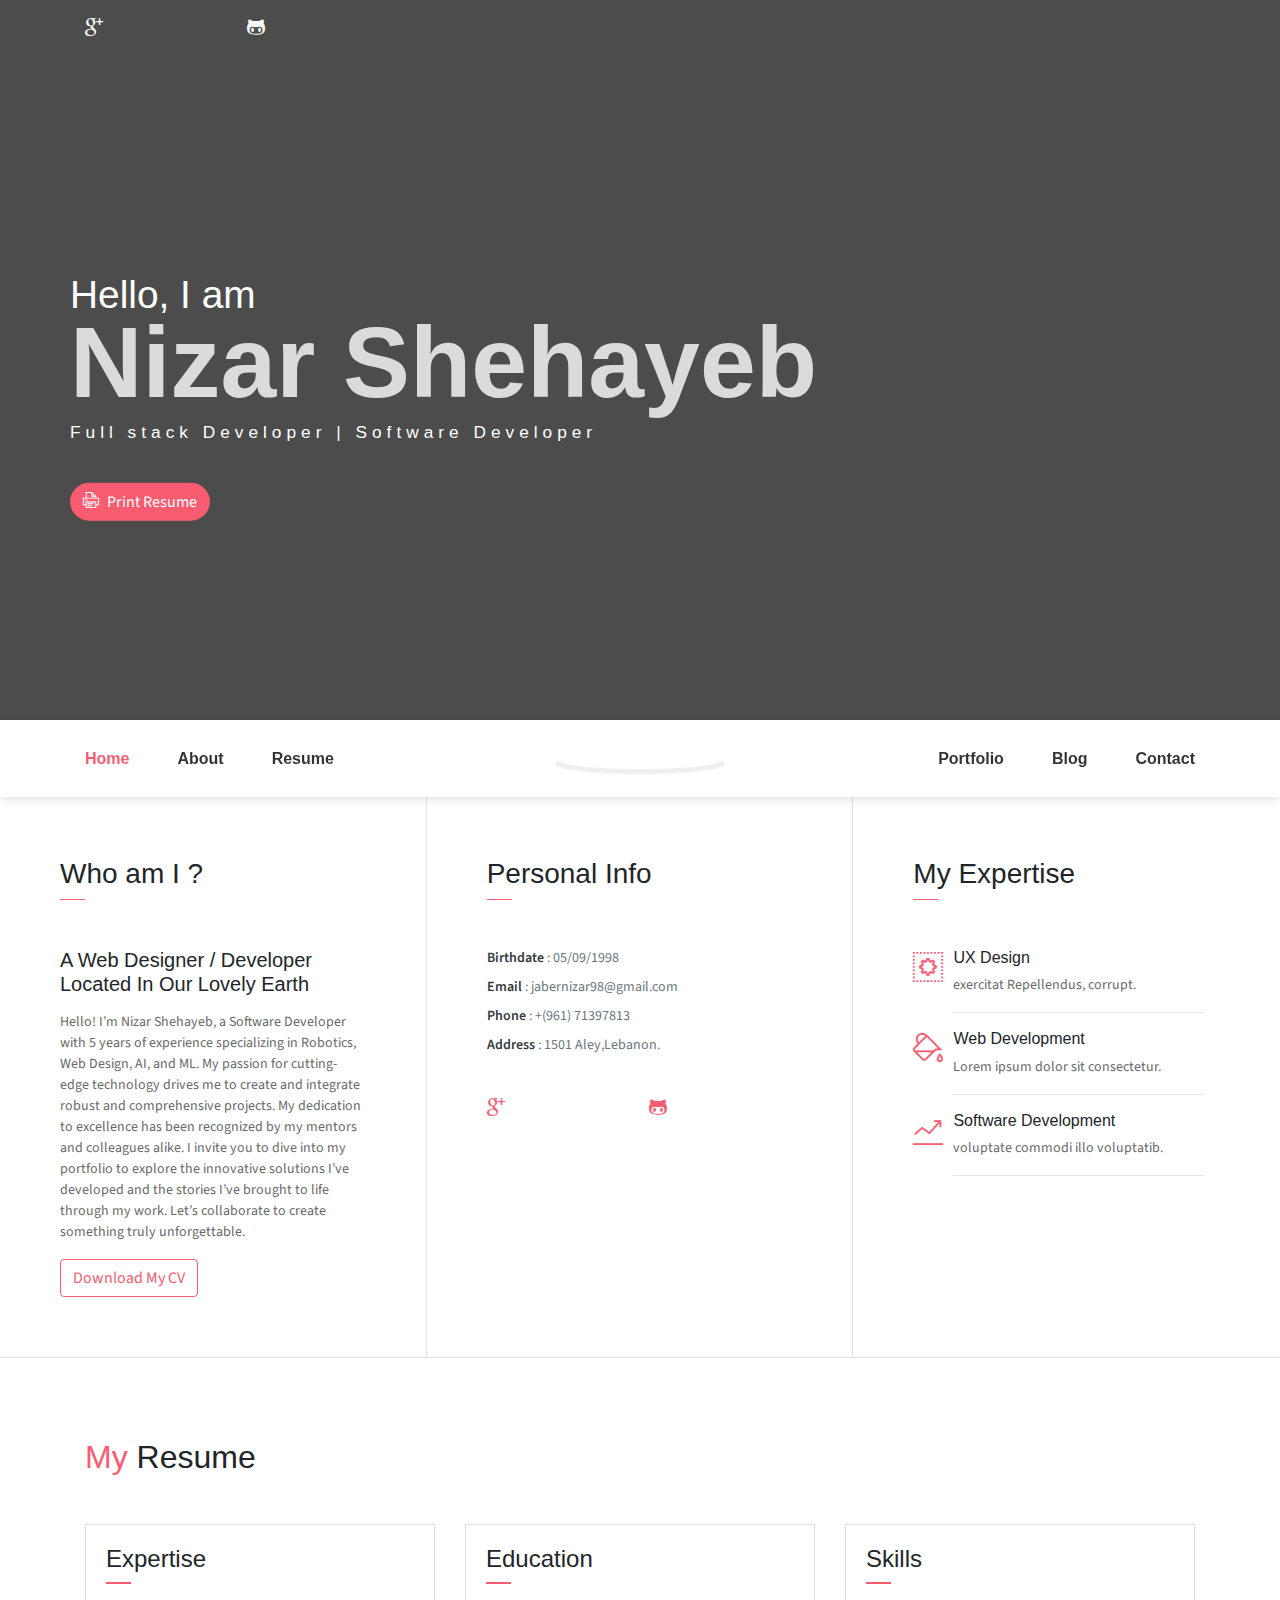
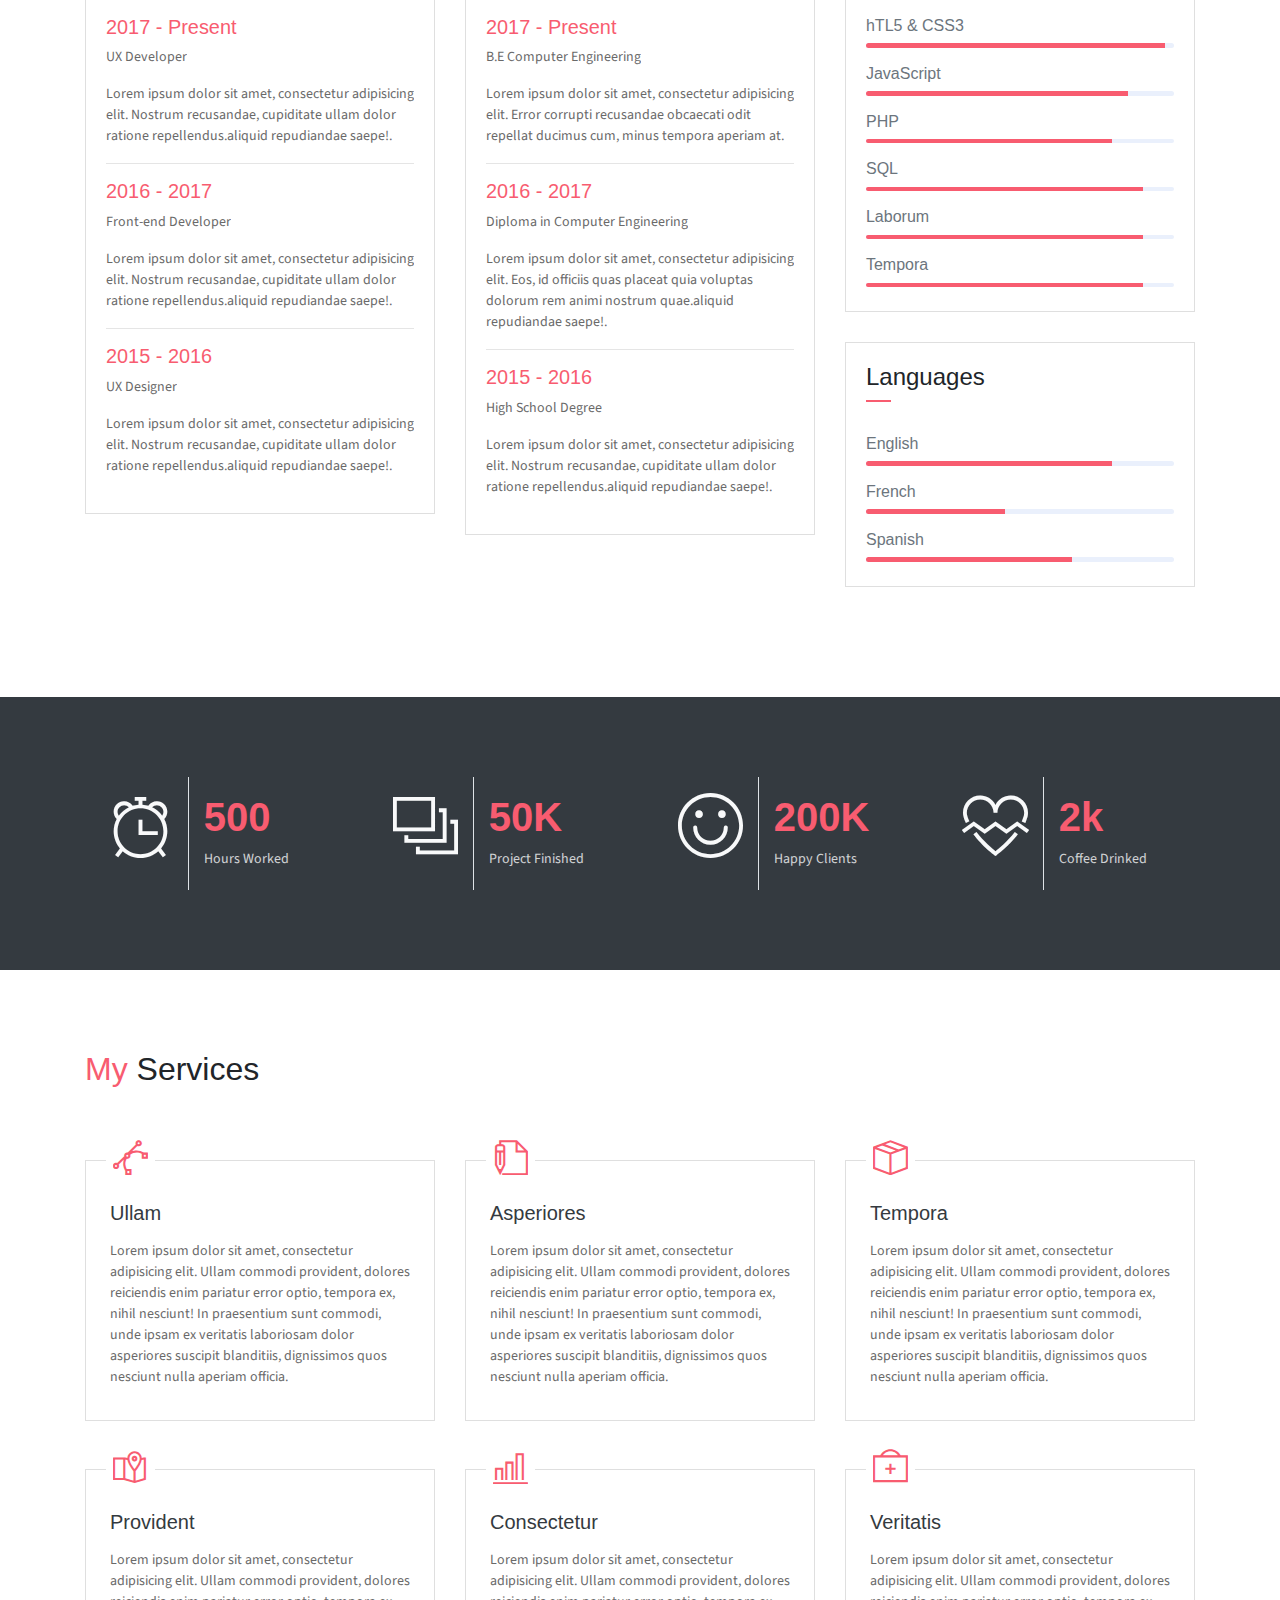
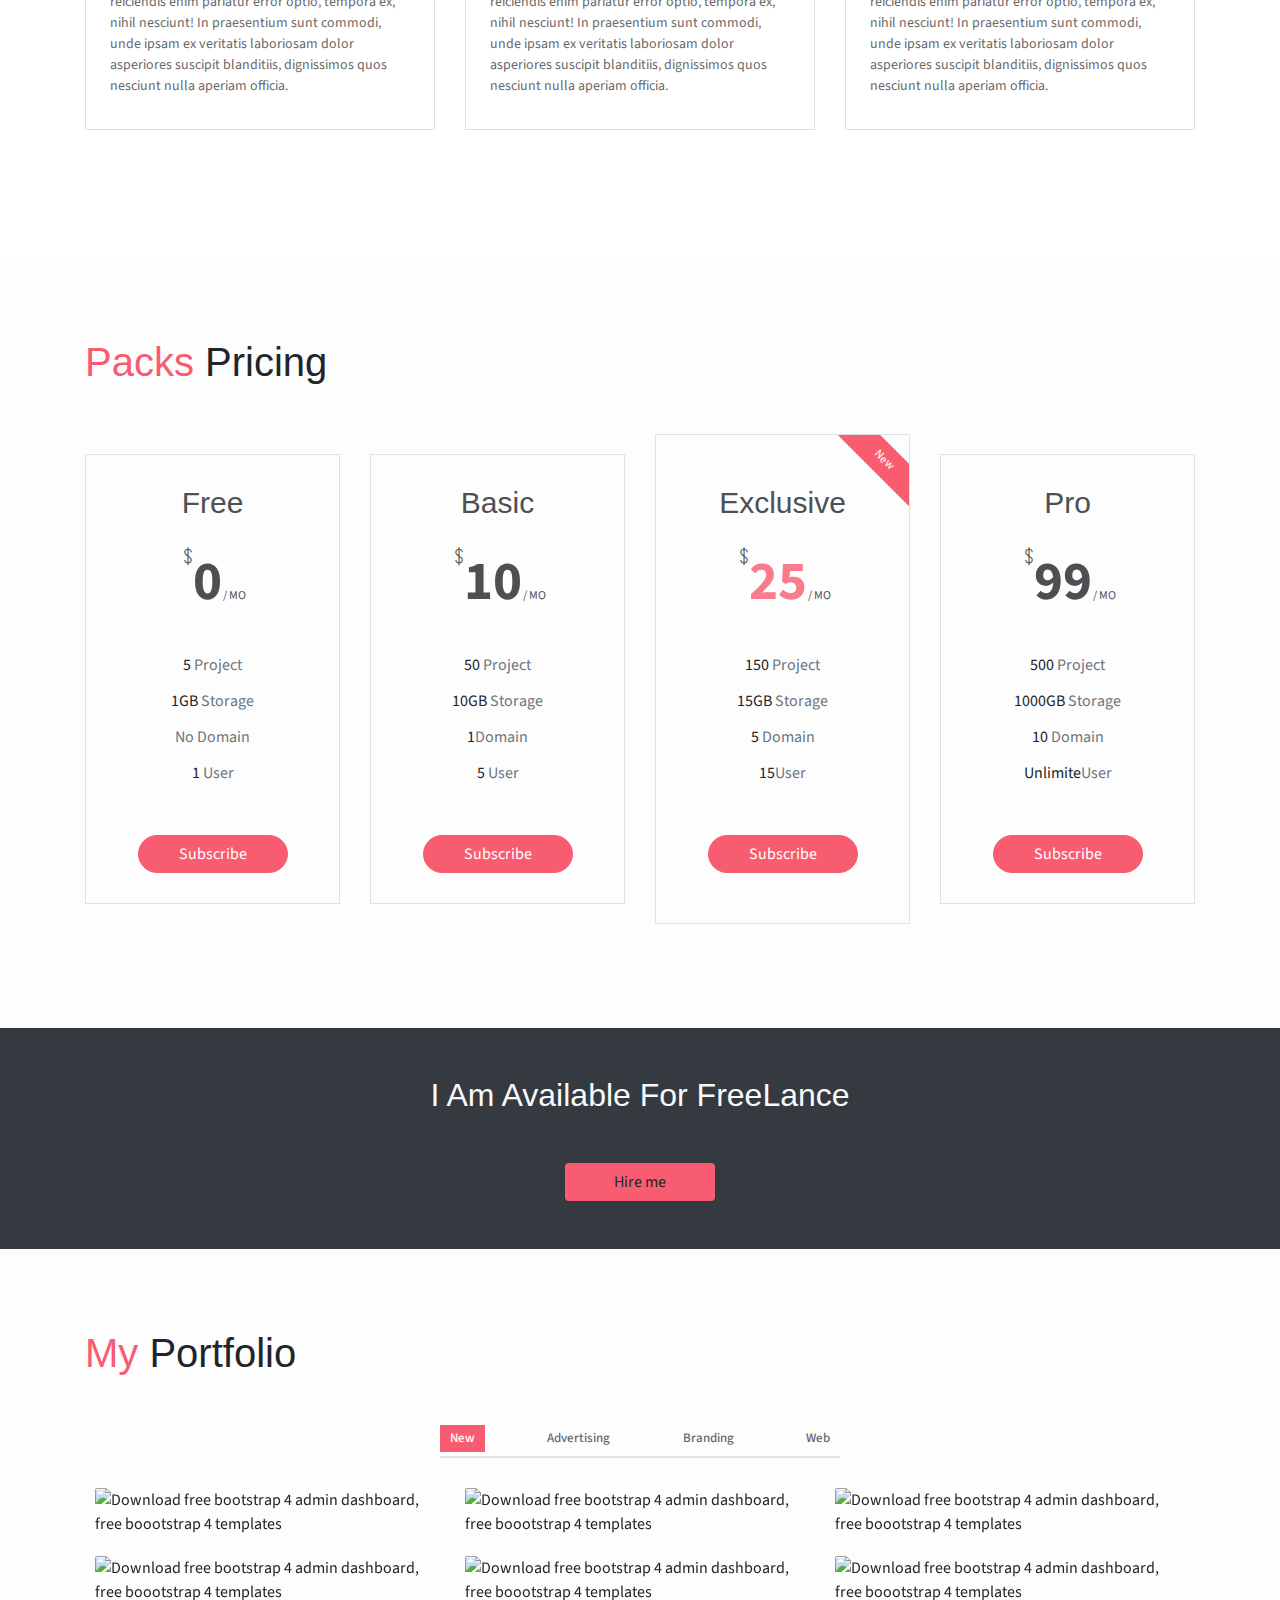
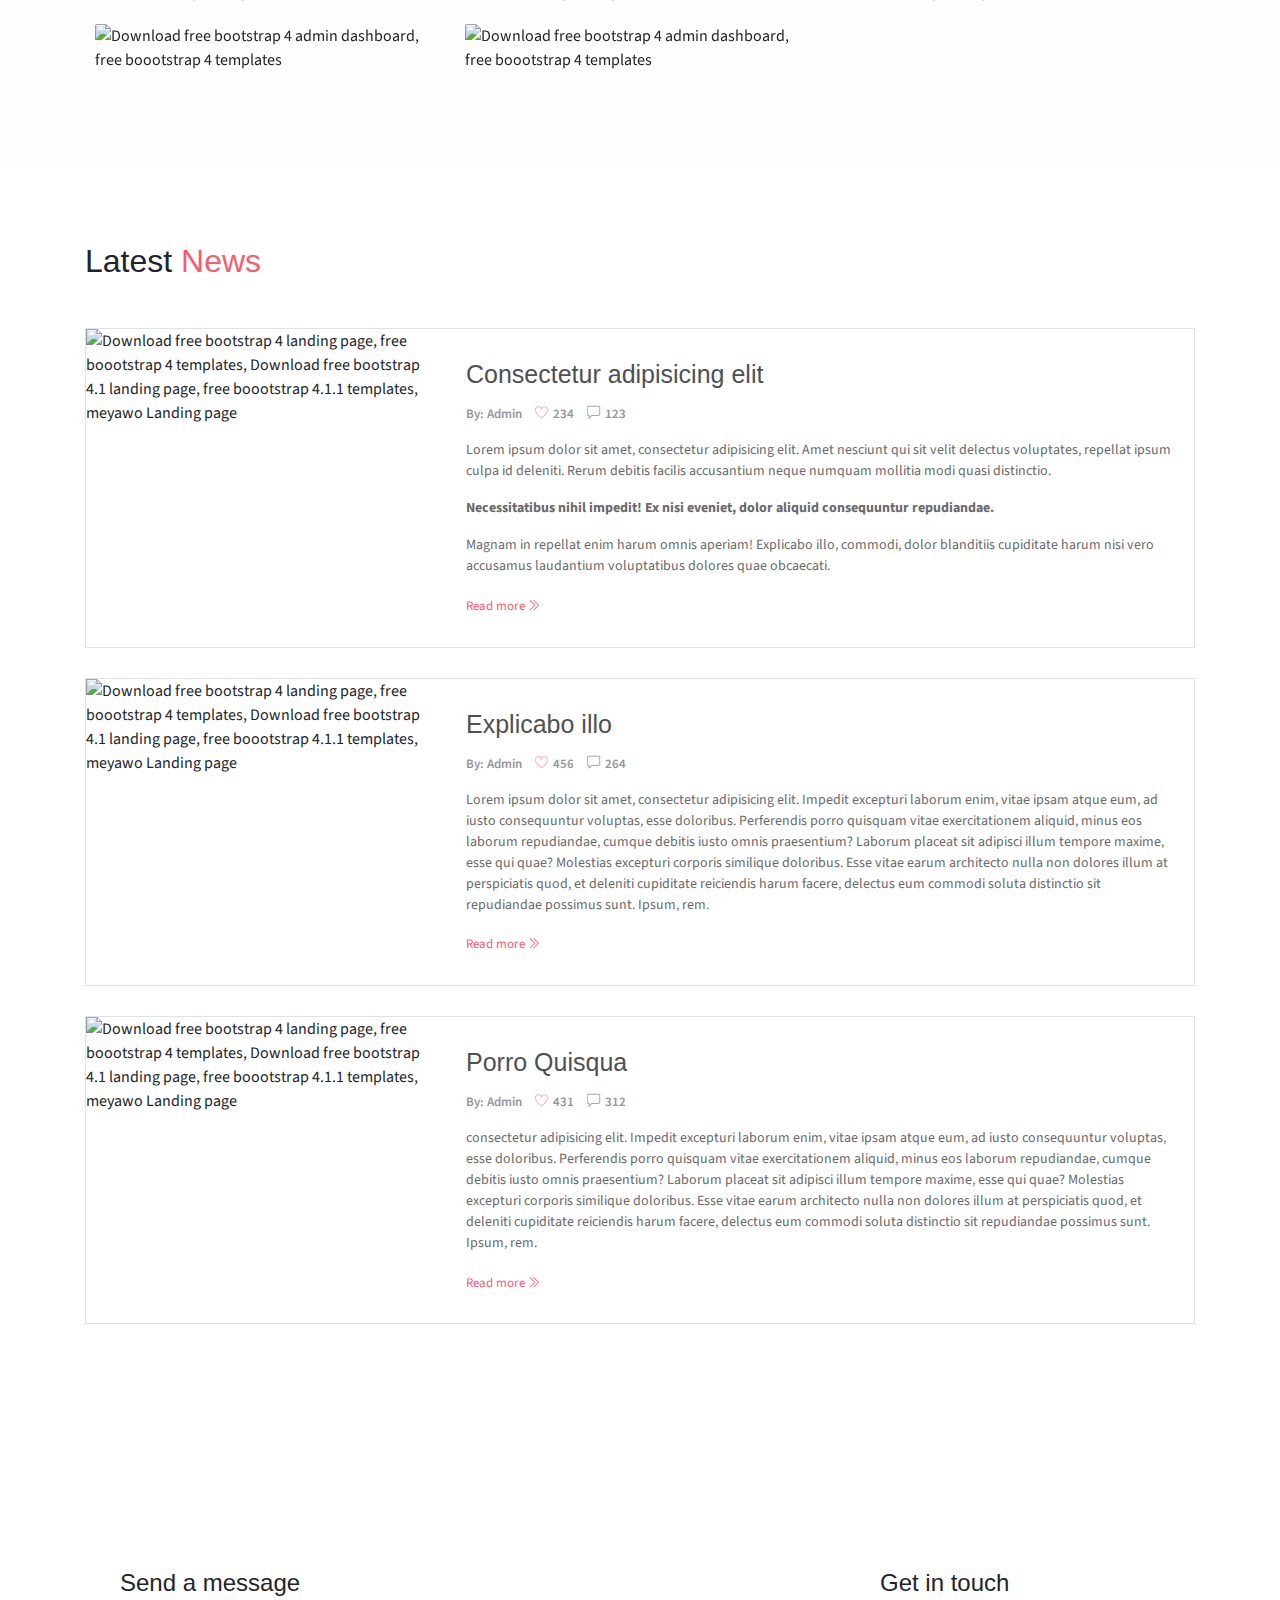
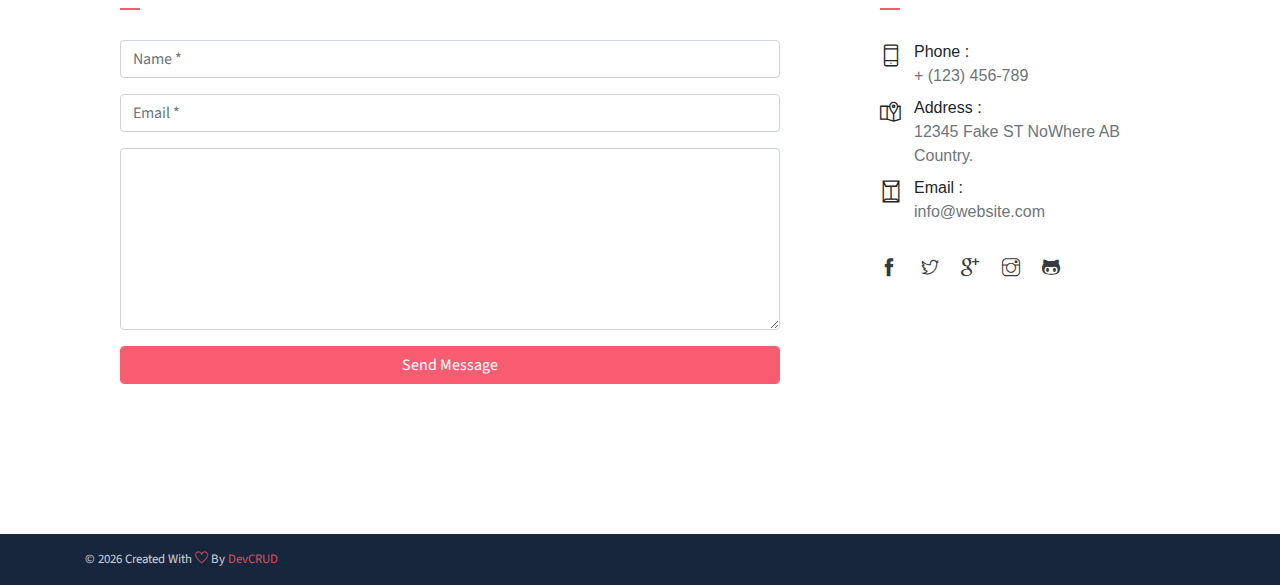
==== commit 92109511: "second Upload" ====
--- a/index.html
+++ b/index.html
@@ -16,16 +16,13 @@
     <header class="header">
         <div class="container">
             <ul class="social-icons pt-3">
-                <li class="social-item"><a class="social-link text-light" href="#"><i class="ti-facebook" aria-hidden="true"></i></a></li>
-                <li class="social-item"><a class="social-link text-light" href="#"><i class="ti-twitter" aria-hidden="true"></i></a></li>
                 <li class="social-item"><a class="social-link text-light" href="#"><i class="ti-google" aria-hidden="true"></i></a></li>
-                <li class="social-item"><a class="social-link text-light" href="#"><i class="ti-instagram" aria-hidden="true"></i></a></li>
                 <li class="social-item"><a class="social-link text-light" href="#"><i class="ti-github" aria-hidden="true"></i></a></li>
             </ul>  
             <div class="header-content">
                 <h4 class="header-subtitle" >Hello, I am</h4>
-                <h1 class="header-title">John Doe</h1>
-                <h6 class="header-mono" >Frond end Designer | Developer</h6>
+                <h1 class="header-title">Nizar Shehayeb</h1>
+                <h6 class="header-mono" >Full stack Developer | Software Developer</h6>
                 <button class="btn btn-primary btn-rounded"><i class="ti-printer pr-2"></i>Print Resume</button>
             </div>
         </div>
@@ -74,24 +71,23 @@
                 <h3 class="font-weight-light">Who am I ?</h3>
                 <span class="line mb-5"></span>
                 <h5 class="mb-3">A Web Designer / Developer Located In Our Lovely Earth</h5>
-                <p class="mt-20">Lorem ipsum dolor sit amet, consectetur adipisicing elit.sit amet, Qui deserunt consequatur fugit repellendusillo voluptas?</p>
+                <p class="mt-20">Hello! I’m Nizar Shehayeb, a Software Developer with 5 years of experience specializing in Robotics, Web Design, AI, and ML.
+                     My passion for cutting-edge technology drives me to create and integrate robust and comprehensive projects. My dedication to excellence has 
+                     been recognized by my mentors and colleagues alike. I invite you to dive into my portfolio to explore the innovative solutions I’ve developed and the
+                      stories I’ve brought to life through my work. Let’s collaborate to create something truly unforgettable.</p>
                 <button class="btn btn-outline-danger"><i class="icon-down-circled2 "></i>Download My CV</button>
             </div>
             <div class="col-lg-4 about-card">
                 <h3 class="font-weight-light">Personal Info</h3>
                 <span class="line mb-5"></span>
                 <ul class="mt40 info list-unstyled">
-                    <li><span>Birthdate</span> : 09/13/1996</li>
-                    <li><span>Email</span> : info@website.com</li>
-                    <li><span>Phone</span> : + (123) 456-7890</li>
-                    <li><span>Skype</span> : John_Doe </li>
-                    <li><span>Address</span> :  12345 Fake ST NoWhere AB Country.</li>
+                    <li><span>Birthdate</span> : 05/09/1998</li>
+                    <li><span>Email</span> : jabernizar98@gmail.com</li>
+                    <li><span>Phone</span> : +(961) 71397813</li>
+                    <li><span>Address</span> :  1501 Aley,Lebanon.</li>
                 </ul>
                 <ul class="social-icons pt-3">
-                    <li class="social-item"><a class="social-link" href="#"><i class="ti-facebook" aria-hidden="true"></i></a></li>
-                    <li class="social-item"><a class="social-link" href="#"><i class="ti-twitter" aria-hidden="true"></i></a></li>
                     <li class="social-item"><a class="social-link" href="#"><i class="ti-google" aria-hidden="true"></i></a></li>
-                    <li class="social-item"><a class="social-link" href="#"><i class="ti-instagram" aria-hidden="true"></i></a></li>
                     <li class="social-item"><a class="social-link" href="#"><i class="ti-github" aria-hidden="true"></i></a></li>
                 </ul>  
             </div>
@@ -117,7 +113,7 @@
                 <div class="row">
                     <div class="col-1 text-danger pt-1"><i class="ti-stats-up icon-lg"></i></div>
                     <div class="col-10 ml-auto mr-3">
-                        <h6>Digital Marketing</h6>
+                        <h6>Software Development</h6>
                         <p class="subtitle">voluptate commodi illo voluptatib.</p>
                         <hr>
                     </div>
--- a/assets/vendors/themify-icons/css/themify-icons.css
+++ b/assets/vendors/themify-icons/css/themify-icons.css
@@ -0,0 +1,1081 @@
+@font-face {
+	font-family: 'themify';
+	src:url("../fonts/themify.eot?-fvbane");
+	src:url("../fonts/themify.eot?#iefix-fvbane") format("embedded-opentype"),
+		url("../fonts/themify.woff?-fvbane") format("woff"),
+		url("../fonts/themify.ttf?-fvbane") format("truetype"),
+		url("../fonts/themify.svg?-fvbane#themify") format("svg");
+	font-weight: normal;
+	font-style: normal;
+}
+
+[class^="ti-"], [class*=" ti-"] {
+	font-family: 'themify';
+	speak: none;
+	font-style: normal;
+	font-weight: normal;
+	font-variant: normal;
+	text-transform: none;
+	line-height: 1;
+
+	/* Better Font Rendering =========== */
+	-webkit-font-smoothing: antialiased;
+	-moz-osx-font-smoothing: grayscale;
+}
+
+.ti-wand:before {
+	content: "\e600";
+}
+.ti-volume:before {
+	content: "\e601";
+}
+.ti-user:before {
+	content: "\e602";
+}
+.ti-unlock:before {
+	content: "\e603";
+}
+.ti-unlink:before {
+	content: "\e604";
+}
+.ti-trash:before {
+	content: "\e605";
+}
+.ti-thought:before {
+	content: "\e606";
+}
+.ti-target:before {
+	content: "\e607";
+}
+.ti-tag:before {
+	content: "\e608";
+}
+.ti-tablet:before {
+	content: "\e609";
+}
+.ti-star:before {
+	content: "\e60a";
+}
+.ti-spray:before {
+	content: "\e60b";
+}
+.ti-signal:before {
+	content: "\e60c";
+}
+.ti-shopping-cart:before {
+	content: "\e60d";
+}
+.ti-shopping-cart-full:before {
+	content: "\e60e";
+}
+.ti-settings:before {
+	content: "\e60f";
+}
+.ti-search:before {
+	content: "\e610";
+}
+.ti-zoom-in:before {
+	content: "\e611";
+}
+.ti-zoom-out:before {
+	content: "\e612";
+}
+.ti-cut:before {
+	content: "\e613";
+}
+.ti-ruler:before {
+	content: "\e614";
+}
+.ti-ruler-pencil:before {
+	content: "\e615";
+}
+.ti-ruler-alt:before {
+	content: "\e616";
+}
+.ti-bookmark:before {
+	content: "\e617";
+}
+.ti-bookmark-alt:before {
+	content: "\e618";
+}
+.ti-reload:before {
+	content: "\e619";
+}
+.ti-plus:before {
+	content: "\e61a";
+}
+.ti-pin:before {
+	content: "\e61b";
+}
+.ti-pencil:before {
+	content: "\e61c";
+}
+.ti-pencil-alt:before {
+	content: "\e61d";
+}
+.ti-paint-roller:before {
+	content: "\e61e";
+}
+.ti-paint-bucket:before {
+	content: "\e61f";
+}
+.ti-na:before {
+	content: "\e620";
+}
+.ti-mobile:before {
+	content: "\e621";
+}
+.ti-minus:before {
+	content: "\e622";
+}
+.ti-medall:before {
+	content: "\e623";
+}
+.ti-medall-alt:before {
+	content: "\e624";
+}
+.ti-marker:before {
+	content: "\e625";
+}
+.ti-marker-alt:before {
+	content: "\e626";
+}
+.ti-arrow-up:before {
+	content: "\e627";
+}
+.ti-arrow-right:before {
+	content: "\e628";
+}
+.ti-arrow-left:before {
+	content: "\e629";
+}
+.ti-arrow-down:before {
+	content: "\e62a";
+}
+.ti-lock:before {
+	content: "\e62b";
+}
+.ti-location-arrow:before {
+	content: "\e62c";
+}
+.ti-link:before {
+	content: "\e62d";
+}
+.ti-layout:before {
+	content: "\e62e";
+}
+.ti-layers:before {
+	content: "\e62f";
+}
+.ti-layers-alt:before {
+	content: "\e630";
+}
+.ti-key:before {
+	content: "\e631";
+}
+.ti-import:before {
+	content: "\e632";
+}
+.ti-image:before {
+	content: "\e633";
+}
+.ti-heart:before {
+	content: "\e634";
+}
+.ti-heart-broken:before {
+	content: "\e635";
+}
+.ti-hand-stop:before {
+	content: "\e636";
+}
+.ti-hand-open:before {
+	content: "\e637";
+}
+.ti-hand-drag:before {
+	content: "\e638";
+}
+.ti-folder:before {
+	content: "\e639";
+}
+.ti-flag:before {
+	content: "\e63a";
+}
+.ti-flag-alt:before {
+	content: "\e63b";
+}
+.ti-flag-alt-2:before {
+	content: "\e63c";
+}
+.ti-eye:before {
+	content: "\e63d";
+}
+.ti-export:before {
+	content: "\e63e";
+}
+.ti-exchange-vertical:before {
+	content: "\e63f";
+}
+.ti-desktop:before {
+	content: "\e640";
+}
+.ti-cup:before {
+	content: "\e641";
+}
+.ti-crown:before {
+	content: "\e642";
+}
+.ti-comments:before {
+	content: "\e643";
+}
+.ti-comment:before {
+	content: "\e644";
+}
+.ti-comment-alt:before {
+	content: "\e645";
+}
+.ti-close:before {
+	content: "\e646";
+}
+.ti-clip:before {
+	content: "\e647";
+}
+.ti-angle-up:before {
+	content: "\e648";
+}
+.ti-angle-right:before {
+	content: "\e649";
+}
+.ti-angle-left:before {
+	content: "\e64a";
+}
+.ti-angle-down:before {
+	content: "\e64b";
+}
+.ti-check:before {
+	content: "\e64c";
+}
+.ti-check-box:before {
+	content: "\e64d";
+}
+.ti-camera:before {
+	content: "\e64e";
+}
+.ti-announcement:before {
+	content: "\e64f";
+}
+.ti-brush:before {
+	content: "\e650";
+}
+.ti-briefcase:before {
+	content: "\e651";
+}
+.ti-bolt:before {
+	content: "\e652";
+}
+.ti-bolt-alt:before {
+	content: "\e653";
+}
+.ti-blackboard:before {
+	content: "\e654";
+}
+.ti-bag:before {
+	content: "\e655";
+}
+.ti-move:before {
+	content: "\e656";
+}
+.ti-arrows-vertical:before {
+	content: "\e657";
+}
+.ti-arrows-horizontal:before {
+	content: "\e658";
+}
+.ti-fullscreen:before {
+	content: "\e659";
+}
+.ti-arrow-top-right:before {
+	content: "\e65a";
+}
+.ti-arrow-top-left:before {
+	content: "\e65b";
+}
+.ti-arrow-circle-up:before {
+	content: "\e65c";
+}
+.ti-arrow-circle-right:before {
+	content: "\e65d";
+}
+.ti-arrow-circle-left:before {
+	content: "\e65e";
+}
+.ti-arrow-circle-down:before {
+	content: "\e65f";
+}
+.ti-angle-double-up:before {
+	content: "\e660";
+}
+.ti-angle-double-right:before {
+	content: "\e661";
+}
+.ti-angle-double-left:before {
+	content: "\e662";
+}
+.ti-angle-double-down:before {
+	content: "\e663";
+}
+.ti-zip:before {
+	content: "\e664";
+}
+.ti-world:before {
+	content: "\e665";
+}
+.ti-wheelchair:before {
+	content: "\e666";
+}
+.ti-view-list:before {
+	content: "\e667";
+}
+.ti-view-list-alt:before {
+	content: "\e668";
+}
+.ti-view-grid:before {
+	content: "\e669";
+}
+.ti-uppercase:before {
+	content: "\e66a";
+}
+.ti-upload:before {
+	content: "\e66b";
+}
+.ti-underline:before {
+	content: "\e66c";
+}
+.ti-truck:before {
+	content: "\e66d";
+}
+.ti-timer:before {
+	content: "\e66e";
+}
+.ti-ticket:before {
+	content: "\e66f";
+}
+.ti-thumb-up:before {
+	content: "\e670";
+}
+.ti-thumb-down:before {
+	content: "\e671";
+}
+.ti-text:before {
+	content: "\e672";
+}
+.ti-stats-up:before {
+	content: "\e673";
+}
+.ti-stats-down:before {
+	content: "\e674";
+}
+.ti-split-v:before {
+	content: "\e675";
+}
+.ti-split-h:before {
+	content: "\e676";
+}
+.ti-smallcap:before {
+	content: "\e677";
+}
+.ti-shine:before {
+	content: "\e678";
+}
+.ti-shift-right:before {
+	content: "\e679";
+}
+.ti-shift-left:before {
+	content: "\e67a";
+}
+.ti-shield:before {
+	content: "\e67b";
+}
+.ti-notepad:before {
+	content: "\e67c";
+}
+.ti-server:before {
+	content: "\e67d";
+}
+.ti-quote-right:before {
+	content: "\e67e";
+}
+.ti-quote-left:before {
+	content: "\e67f";
+}
+.ti-pulse:before {
+	content: "\e680";
+}
+.ti-printer:before {
+	content: "\e681";
+}
+.ti-power-off:before {
+	content: "\e682";
+}
+.ti-plug:before {
+	content: "\e683";
+}
+.ti-pie-chart:before {
+	content: "\e684";
+}
+.ti-paragraph:before {
+	content: "\e685";
+}
+.ti-panel:before {
+	content: "\e686";
+}
+.ti-package:before {
+	content: "\e687";
+}
+.ti-music:before {
+	content: "\e688";
+}
+.ti-music-alt:before {
+	content: "\e689";
+}
+.ti-mouse:before {
+	content: "\e68a";
+}
+.ti-mouse-alt:before {
+	content: "\e68b";
+}
+.ti-money:before {
+	content: "\e68c";
+}
+.ti-microphone:before {
+	content: "\e68d";
+}
+.ti-menu:before {
+	content: "\e68e";
+}
+.ti-menu-alt:before {
+	content: "\e68f";
+}
+.ti-map:before {
+	content: "\e690";
+}
+.ti-map-alt:before {
+	content: "\e691";
+}
+.ti-loop:before {
+	content: "\e692";
+}
+.ti-location-pin:before {
+	content: "\e693";
+}
+.ti-list:before {
+	content: "\e694";
+}
+.ti-light-bulb:before {
+	content: "\e695";
+}
+.ti-Italic:before {
+	content: "\e696";
+}
+.ti-info:before {
+	content: "\e697";
+}
+.ti-infinite:before {
+	content: "\e698";
+}
+.ti-id-badge:before {
+	content: "\e699";
+}
+.ti-hummer:before {
+	content: "\e69a";
+}
+.ti-home:before {
+	content: "\e69b";
+}
+.ti-help:before {
+	content: "\e69c";
+}
+.ti-headphone:before {
+	content: "\e69d";
+}
+.ti-harddrives:before {
+	content: "\e69e";
+}
+.ti-harddrive:before {
+	content: "\e69f";
+}
+.ti-gift:before {
+	content: "\e6a0";
+}
+.ti-game:before {
+	content: "\e6a1";
+}
+.ti-filter:before {
+	content: "\e6a2";
+}
+.ti-files:before {
+	content: "\e6a3";
+}
+.ti-file:before {
+	content: "\e6a4";
+}
+.ti-eraser:before {
+	content: "\e6a5";
+}
+.ti-envelope:before {
+	content: "\e6a6";
+}
+.ti-download:before {
+	content: "\e6a7";
+}
+.ti-direction:before {
+	content: "\e6a8";
+}
+.ti-direction-alt:before {
+	content: "\e6a9";
+}
+.ti-dashboard:before {
+	content: "\e6aa";
+}
+.ti-control-stop:before {
+	content: "\e6ab";
+}
+.ti-control-shuffle:before {
+	content: "\e6ac";
+}
+.ti-control-play:before {
+	content: "\e6ad";
+}
+.ti-control-pause:before {
+	content: "\e6ae";
+}
+.ti-control-forward:before {
+	content: "\e6af";
+}
+.ti-control-backward:before {
+	content: "\e6b0";
+}
+.ti-cloud:before {
+	content: "\e6b1";
+}
+.ti-cloud-up:before {
+	content: "\e6b2";
+}
+.ti-cloud-down:before {
+	content: "\e6b3";
+}
+.ti-clipboard:before {
+	content: "\e6b4";
+}
+.ti-car:before {
+	content: "\e6b5";
+}
+.ti-calendar:before {
+	content: "\e6b6";
+}
+.ti-book:before {
+	content: "\e6b7";
+}
+.ti-bell:before {
+	content: "\e6b8";
+}
+.ti-basketball:before {
+	content: "\e6b9";
+}
+.ti-bar-chart:before {
+	content: "\e6ba";
+}
+.ti-bar-chart-alt:before {
+	content: "\e6bb";
+}
+.ti-back-right:before {
+	content: "\e6bc";
+}
+.ti-back-left:before {
+	content: "\e6bd";
+}
+.ti-arrows-corner:before {
+	content: "\e6be";
+}
+.ti-archive:before {
+	content: "\e6bf";
+}
+.ti-anchor:before {
+	content: "\e6c0";
+}
+.ti-align-right:before {
+	content: "\e6c1";
+}
+.ti-align-left:before {
+	content: "\e6c2";
+}
+.ti-align-justify:before {
+	content: "\e6c3";
+}
+.ti-align-center:before {
+	content: "\e6c4";
+}
+.ti-alert:before {
+	content: "\e6c5";
+}
+.ti-alarm-clock:before {
+	content: "\e6c6";
+}
+.ti-agenda:before {
+	content: "\e6c7";
+}
+.ti-write:before {
+	content: "\e6c8";
+}
+.ti-window:before {
+	content: "\e6c9";
+}
+.ti-widgetized:before {
+	content: "\e6ca";
+}
+.ti-widget:before {
+	content: "\e6cb";
+}
+.ti-widget-alt:before {
+	content: "\e6cc";
+}
+.ti-wallet:before {
+	content: "\e6cd";
+}
+.ti-video-clapper:before {
+	content: "\e6ce";
+}
+.ti-video-camera:before {
+	content: "\e6cf";
+}
+.ti-vector:before {
+	content: "\e6d0";
+}
+.ti-themify-logo:before {
+	content: "\e6d1";
+}
+.ti-themify-favicon:before {
+	content: "\e6d2";
+}
+.ti-themify-favicon-alt:before {
+	content: "\e6d3";
+}
+.ti-support:before {
+	content: "\e6d4";
+}
+.ti-stamp:before {
+	content: "\e6d5";
+}
+.ti-split-v-alt:before {
+	content: "\e6d6";
+}
+.ti-slice:before {
+	content: "\e6d7";
+}
+.ti-shortcode:before {
+	content: "\e6d8";
+}
+.ti-shift-right-alt:before {
+	content: "\e6d9";
+}
+.ti-shift-left-alt:before {
+	content: "\e6da";
+}
+.ti-ruler-alt-2:before {
+	content: "\e6db";
+}
+.ti-receipt:before {
+	content: "\e6dc";
+}
+.ti-pin2:before {
+	content: "\e6dd";
+}
+.ti-pin-alt:before {
+	content: "\e6de";
+}
+.ti-pencil-alt2:before {
+	content: "\e6df";
+}
+.ti-palette:before {
+	content: "\e6e0";
+}
+.ti-more:before {
+	content: "\e6e1";
+}
+.ti-more-alt:before {
+	content: "\e6e2";
+}
+.ti-microphone-alt:before {
+	content: "\e6e3";
+}
+.ti-magnet:before {
+	content: "\e6e4";
+}
+.ti-line-double:before {
+	content: "\e6e5";
+}
+.ti-line-dotted:before {
+	content: "\e6e6";
+}
+.ti-line-dashed:before {
+	content: "\e6e7";
+}
+.ti-layout-width-full:before {
+	content: "\e6e8";
+}
+.ti-layout-width-default:before {
+	content: "\e6e9";
+}
+.ti-layout-width-default-alt:before {
+	content: "\e6ea";
+}
+.ti-layout-tab:before {
+	content: "\e6eb";
+}
+.ti-layout-tab-window:before {
+	content: "\e6ec";
+}
+.ti-layout-tab-v:before {
+	content: "\e6ed";
+}
+.ti-layout-tab-min:before {
+	content: "\e6ee";
+}
+.ti-layout-slider:before {
+	content: "\e6ef";
+}
+.ti-layout-slider-alt:before {
+	content: "\e6f0";
+}
+.ti-layout-sidebar-right:before {
+	content: "\e6f1";
+}
+.ti-layout-sidebar-none:before {
+	content: "\e6f2";
+}
+.ti-layout-sidebar-left:before {
+	content: "\e6f3";
+}
+.ti-layout-placeholder:before {
+	content: "\e6f4";
+}
+.ti-layout-menu:before {
+	content: "\e6f5";
+}
+.ti-layout-menu-v:before {
+	content: "\e6f6";
+}
+.ti-layout-menu-separated:before {
+	content: "\e6f7";
+}
+.ti-layout-menu-full:before {
+	content: "\e6f8";
+}
+.ti-layout-media-right-alt:before {
+	content: "\e6f9";
+}
+.ti-layout-media-right:before {
+	content: "\e6fa";
+}
+.ti-layout-media-overlay:before {
+	content: "\e6fb";
+}
+.ti-layout-media-overlay-alt:before {
+	content: "\e6fc";
+}
+.ti-layout-media-overlay-alt-2:before {
+	content: "\e6fd";
+}
+.ti-layout-media-left-alt:before {
+	content: "\e6fe";
+}
+.ti-layout-media-left:before {
+	content: "\e6ff";
+}
+.ti-layout-media-center-alt:before {
+	content: "\e700";
+}
+.ti-layout-media-center:before {
+	content: "\e701";
+}
+.ti-layout-list-thumb:before {
+	content: "\e702";
+}
+.ti-layout-list-thumb-alt:before {
+	content: "\e703";
+}
+.ti-layout-list-post:before {
+	content: "\e704";
+}
+.ti-layout-list-large-image:before {
+	content: "\e705";
+}
+.ti-layout-line-solid:before {
+	content: "\e706";
+}
+.ti-layout-grid4:before {
+	content: "\e707";
+}
+.ti-layout-grid3:before {
+	content: "\e708";
+}
+.ti-layout-grid2:before {
+	content: "\e709";
+}
+.ti-layout-grid2-thumb:before {
+	content: "\e70a";
+}
+.ti-layout-cta-right:before {
+	content: "\e70b";
+}
+.ti-layout-cta-left:before {
+	content: "\e70c";
+}
+.ti-layout-cta-center:before {
+	content: "\e70d";
+}
+.ti-layout-cta-btn-right:before {
+	content: "\e70e";
+}
+.ti-layout-cta-btn-left:before {
+	content: "\e70f";
+}
+.ti-layout-column4:before {
+	content: "\e710";
+}
+.ti-layout-column3:before {
+	content: "\e711";
+}
+.ti-layout-column2:before {
+	content: "\e712";
+}
+.ti-layout-accordion-separated:before {
+	content: "\e713";
+}
+.ti-layout-accordion-merged:before {
+	content: "\e714";
+}
+.ti-layout-accordion-list:before {
+	content: "\e715";
+}
+.ti-ink-pen:before {
+	content: "\e716";
+}
+.ti-info-alt:before {
+	content: "\e717";
+}
+.ti-help-alt:before {
+	content: "\e718";
+}
+.ti-headphone-alt:before {
+	content: "\e719";
+}
+.ti-hand-point-up:before {
+	content: "\e71a";
+}
+.ti-hand-point-right:before {
+	content: "\e71b";
+}
+.ti-hand-point-left:before {
+	content: "\e71c";
+}
+.ti-hand-point-down:before {
+	content: "\e71d";
+}
+.ti-gallery:before {
+	content: "\e71e";
+}
+.ti-face-smile:before {
+	content: "\e71f";
+}
+.ti-face-sad:before {
+	content: "\e720";
+}
+.ti-credit-card:before {
+	content: "\e721";
+}
+.ti-control-skip-forward:before {
+	content: "\e722";
+}
+.ti-control-skip-backward:before {
+	content: "\e723";
+}
+.ti-control-record:before {
+	content: "\e724";
+}
+.ti-control-eject:before {
+	content: "\e725";
+}
+.ti-comments-smiley:before {
+	content: "\e726";
+}
+.ti-brush-alt:before {
+	content: "\e727";
+}
+.ti-youtube:before {
+	content: "\e728";
+}
+.ti-vimeo:before {
+	content: "\e729";
+}
+.ti-twitter:before {
+	content: "\e72a";
+}
+.ti-time:before {
+	content: "\e72b";
+}
+.ti-tumblr:before {
+	content: "\e72c";
+}
+.ti-skype:before {
+	content: "\e72d";
+}
+.ti-share:before {
+	content: "\e72e";
+}
+.ti-share-alt:before {
+	content: "\e72f";
+}
+.ti-rocket:before {
+	content: "\e730";
+}
+.ti-pinterest:before {
+	content: "\e731";
+}
+.ti-new-window:before {
+	content: "\e732";
+}
+.ti-microsoft:before {
+	content: "\e733";
+}
+.ti-list-ol:before {
+	content: "\e734";
+}
+.ti-linkedin:before {
+	content: "\e735";
+}
+.ti-layout-sidebar-2:before {
+	content: "\e736";
+}
+.ti-layout-grid4-alt:before {
+	content: "\e737";
+}
+.ti-layout-grid3-alt:before {
+	content: "\e738";
+}
+.ti-layout-grid2-alt:before {
+	content: "\e739";
+}
+.ti-layout-column4-alt:before {
+	content: "\e73a";
+}
+.ti-layout-column3-alt:before {
+	content: "\e73b";
+}
+.ti-layout-column2-alt:before {
+	content: "\e73c";
+}
+.ti-instagram:before {
+	content: "\e73d";
+}
+.ti-google:before {
+	content: "\e73e";
+}
+.ti-github:before {
+	content: "\e73f";
+}
+.ti-flickr:before {
+	content: "\e740";
+}
+.ti-facebook:before {
+	content: "\e741";
+}
+.ti-dropbox:before {
+	content: "\e742";
+}
+.ti-dribbble:before {
+	content: "\e743";
+}
+.ti-apple:before {
+	content: "\e744";
+}
+.ti-android:before {
+	content: "\e745";
+}
+.ti-save:before {
+	content: "\e746";
+}
+.ti-save-alt:before {
+	content: "\e747";
+}
+.ti-yahoo:before {
+	content: "\e748";
+}
+.ti-wordpress:before {
+	content: "\e749";
+}
+.ti-vimeo-alt:before {
+	content: "\e74a";
+}
+.ti-twitter-alt:before {
+	content: "\e74b";
+}
+.ti-tumblr-alt:before {
+	content: "\e74c";
+}
+.ti-trello:before {
+	content: "\e74d";
+}
+.ti-stack-overflow:before {
+	content: "\e74e";
+}
+.ti-soundcloud:before {
+	content: "\e74f";
+}
+.ti-sharethis:before {
+	content: "\e750";
+}
+.ti-sharethis-alt:before {
+	content: "\e751";
+}
+.ti-reddit:before {
+	content: "\e752";
+}
+.ti-pinterest-alt:before {
+	content: "\e753";
+}
+.ti-microsoft-alt:before {
+	content: "\e754";
+}
+.ti-linux:before {
+	content: "\e755";
+}
+.ti-jsfiddle:before {
+	content: "\e756";
+}
+.ti-joomla:before {
+	content: "\e757";
+}
+.ti-html5:before {
+	content: "\e758";
+}
+.ti-flickr-alt:before {
+	content: "\e759";
+}
+.ti-email:before {
+	content: "\e75a";
+}
+.ti-drupal:before {
+	content: "\e75b";
+}
+.ti-dropbox-alt:before {
+	content: "\e75c";
+}
+.ti-css3:before {
+	content: "\e75d";
+}
+.ti-rss:before {
+	content: "\e75e";
+}
+.ti-rss-alt:before {
+	content: "\e75f";
+}
--- a/assets/css/johndoe.css
+++ b/assets/css/johndoe.css
@@ -0,0 +1,11684 @@
+@charset "UTF-8";
+/*!
+=========================================================
+* JohnDoe Landing page
+=========================================================
+
+* Copyright: 2019 DevCRUD (https://devcrud.com)
+* Licensed: (https://devcrud.com/licenses)
+* Coded by www.devcrud.com
+
+=========================================================
+
+* The above copyright notice and this permission notice shall be included in all copies or substantial portions of the Software.
+*/
+@import url("https://fonts.googleapis.com/css?family=Source+Sans+Pro:200,200i,300,300i,400,400i,600,600i,700,700i,900,900i&display=swap");
+:root {
+  --blue: #79A9F5;
+  --indigo: #C45F90;
+  --purple: #A16AE8;
+  --pink: #FC8BC0;
+  --red: #F85C70;
+  --orange: #FF8882;
+  --yellow: #FAD02C;
+  --green: #A3C14A;
+  --teal: #20c997;
+  --cyan: #47D8E0;
+  --white: #fff;
+  --gray: #6c757d;
+  --gray-dark: #343a40;
+  --primary: #F85C70;
+  --secondary: #6c757d;
+  --success: #A3C14A;
+  --info: #47D8E0;
+  --warning: #FF8882;
+  --danger: #F85C70;
+  --light: #f8f9fa;
+  --dark: #343a40;
+  --breakpoint-xs: 0;
+  --breakpoint-sm: 576px;
+  --breakpoint-md: 768px;
+  --breakpoint-lg: 992px;
+  --breakpoint-xl: 1200px;
+  --font-family-sans-serif: "Source Sans Pro", sans-serif;
+  --font-family-monospace: SFMono-Regular, Menlo, Monaco, Consolas, "Liberation Mono", "Courier New", monospace;
+}
+
+*,
+*::before,
+*::after {
+  box-sizing: border-box;
+}
+
+html {
+  font-family: sans-serif;
+  line-height: 1.15;
+  -webkit-text-size-adjust: 100%;
+  -webkit-tap-highlight-color: rgba(0, 0, 0, 0);
+}
+
+article, aside, figcaption, figure, footer, header, hgroup, main, nav, section {
+  display: block;
+}
+
+body {
+  margin: 0;
+  font-family: "Source Sans Pro", sans-serif;
+  font-size: 1rem;
+  font-weight: 400;
+  line-height: 1.5;
+  color: #212529;
+  text-align: left;
+  background-color: #fff;
+}
+
+[tabindex="-1"]:focus {
+  outline: 0 !important;
+}
+
+hr {
+  box-sizing: content-box;
+  height: 0;
+  overflow: visible;
+}
+
+h1, h2, h3, h4, h5, h6 {
+  margin-top: 0;
+  margin-bottom: 0.5rem;
+}
+
+p {
+  margin-top: 0;
+  margin-bottom: 1rem;
+}
+
+abbr[title],
+abbr[data-original-title] {
+  text-decoration: underline;
+  -webkit-text-decoration: underline dotted;
+          text-decoration: underline dotted;
+  cursor: help;
+  border-bottom: 0;
+  -webkit-text-decoration-skip-ink: none;
+          text-decoration-skip-ink: none;
+}
+
+address {
+  margin-bottom: 1rem;
+  font-style: normal;
+  line-height: inherit;
+}
+
+ol,
+ul,
+dl {
+  margin-top: 0;
+  margin-bottom: 1rem;
+}
+
+ol ol,
+ul ul,
+ol ul,
+ul ol {
+  margin-bottom: 0;
+}
+
+dt {
+  font-weight: 700;
+}
+
+dd {
+  margin-bottom: .5rem;
+  margin-left: 0;
+}
+
+blockquote {
+  margin: 0 0 1rem;
+}
+
+b,
+strong {
+  font-weight: bolder;
+}
+
+small {
+  font-size: 80%;
+}
+
+sub,
+sup {
+  position: relative;
+  font-size: 75%;
+  line-height: 0;
+  vertical-align: baseline;
+}
+
+sub {
+  bottom: -.25em;
+}
+
+sup {
+  top: -.5em;
+}
+
+a {
+  color: #F85C70;
+  text-decoration: none;
+  background-color: transparent;
+}
+
+a:hover {
+  color: #f51330;
+  text-decoration: none;
+}
+
+a:not([href]):not([tabindex]) {
+  color: inherit;
+  text-decoration: none;
+}
+
+a:not([href]):not([tabindex]):hover, a:not([href]):not([tabindex]):focus {
+  color: inherit;
+  text-decoration: none;
+}
+
+a:not([href]):not([tabindex]):focus {
+  outline: 0;
+}
+
+pre,
+code,
+kbd,
+samp {
+  font-family: SFMono-Regular, Menlo, Monaco, Consolas, "Liberation Mono", "Courier New", monospace;
+  font-size: 1em;
+}
+
+pre {
+  margin-top: 0;
+  margin-bottom: 1rem;
+  overflow: auto;
+}
+
+figure {
+  margin: 0 0 1rem;
+}
+
+img {
+  vertical-align: middle;
+  border-style: none;
+}
+
+svg {
+  overflow: hidden;
+  vertical-align: middle;
+}
+
+table {
+  border-collapse: collapse;
+}
+
+caption {
+  padding-top: 0.75rem;
+  padding-bottom: 0.75rem;
+  color: #6c757d;
+  text-align: left;
+  caption-side: bottom;
+}
+
+th {
+  text-align: inherit;
+}
+
+label {
+  display: inline-block;
+  margin-bottom: 0.5rem;
+}
+
+button {
+  border-radius: 0;
+}
+
+button:focus {
+  outline: 1px dotted;
+  outline: 5px auto -webkit-focus-ring-color;
+}
+
+input,
+button,
+select,
+optgroup,
+textarea {
+  margin: 0;
+  font-family: inherit;
+  font-size: inherit;
+  line-height: inherit;
+}
+
+button,
+input {
+  overflow: visible;
+}
+
+button,
+select {
+  text-transform: none;
+}
+
+select {
+  word-wrap: normal;
+}
+
+button,
+[type="button"],
+[type="reset"],
+[type="submit"] {
+  -webkit-appearance: button;
+}
+
+button:not(:disabled),
+[type="button"]:not(:disabled),
+[type="reset"]:not(:disabled),
+[type="submit"]:not(:disabled) {
+  cursor: pointer;
+}
+
+button::-moz-focus-inner,
+[type="button"]::-moz-focus-inner,
+[type="reset"]::-moz-focus-inner,
+[type="submit"]::-moz-focus-inner {
+  padding: 0;
+  border-style: none;
+}
+
+input[type="radio"],
+input[type="checkbox"] {
+  box-sizing: border-box;
+  padding: 0;
+}
+
+input[type="date"],
+input[type="time"],
+input[type="datetime-local"],
+input[type="month"] {
+  -webkit-appearance: listbox;
+}
+
+textarea {
+  overflow: auto;
+  resize: vertical;
+}
+
+fieldset {
+  min-width: 0;
+  padding: 0;
+  margin: 0;
+  border: 0;
+}
+
+legend {
+  display: block;
+  width: 100%;
+  max-width: 100%;
+  padding: 0;
+  margin-bottom: .5rem;
+  font-size: 1.5rem;
+  line-height: inherit;
+  color: inherit;
+  white-space: normal;
+}
+
+progress {
+  vertical-align: baseline;
+}
+
+[type="number"]::-webkit-inner-spin-button,
+[type="number"]::-webkit-outer-spin-button {
+  height: auto;
+}
+
+[type="search"] {
+  outline-offset: -2px;
+  -webkit-appearance: none;
+}
+
+[type="search"]::-webkit-search-decoration {
+  -webkit-appearance: none;
+}
+
+::-webkit-file-upload-button {
+  font: inherit;
+  -webkit-appearance: button;
+}
+
+output {
+  display: inline-block;
+}
+
+summary {
+  display: list-item;
+  cursor: pointer;
+}
+
+template {
+  display: none;
+}
+
+[hidden] {
+  display: none !important;
+}
+
+h1, h2, h3, h4, h5, h6,
+.h1, .h2, .h3, .h4, .h5, .h6 {
+  margin-bottom: 0.5rem;
+  font-family: "Dosis", sans-serif;
+  font-weight: 500;
+  line-height: 1.2;
+}
+
+h1, .h1 {
+  font-size: 2.5rem;
+}
+
+h2, .h2 {
+  font-size: 2rem;
+}
+
+h3, .h3 {
+  font-size: 1.75rem;
+}
+
+h4, .h4 {
+  font-size: 1.5rem;
+}
+
+h5, .h5 {
+  font-size: 1.25rem;
+}
+
+h6, .h6 {
+  font-size: 1rem;
+}
+
+.lead {
+  font-size: 1.25rem;
+  font-weight: 300;
+}
+
+.display-1 {
+  font-size: 6rem;
+  font-weight: 300;
+  line-height: 1.2;
+}
+
+.display-2 {
+  font-size: 5.5rem;
+  font-weight: 300;
+  line-height: 1.2;
+}
+
+.display-3 {
+  font-size: 4.5rem;
+  font-weight: 300;
+  line-height: 1.2;
+}
+
+.display-4 {
+  font-size: 3.5rem;
+  font-weight: 300;
+  line-height: 1.2;
+}
+
+hr {
+  margin-top: 1rem;
+  margin-bottom: 1rem;
+  border: 0;
+  border-top: 1px solid rgba(0, 0, 0, 0.1);
+}
+
+small,
+.small {
+  font-size: 80%;
+  font-weight: 400;
+}
+
+mark,
+.mark {
+  padding: 0.2em;
+  background-color: #fcf8e3;
+}
+
+.list-unstyled {
+  padding-left: 0;
+  list-style: none;
+}
+
+.list-inline {
+  padding-left: 0;
+  list-style: none;
+}
+
+.list-inline-item {
+  display: inline-block;
+}
+
+.list-inline-item:not(:last-child) {
+  margin-right: 0.5rem;
+}
+
+.initialism {
+  font-size: 90%;
+  text-transform: uppercase;
+}
+
+.blockquote {
+  margin-bottom: 1rem;
+  font-size: 1.25rem;
+}
+
+.blockquote-footer {
+  display: block;
+  font-size: 80%;
+  color: #6c757d;
+}
+
+.blockquote-footer::before {
+  content: "\2014\00A0";
+}
+
+.img-fluid {
+  max-width: 100%;
+  height: auto;
+}
+
+.img-thumbnail {
+  padding: 0.25rem;
+  background-color: #fff;
+  border: 1px solid #dee2e6;
+  border-radius: 0.25rem;
+  max-width: 100%;
+  height: auto;
+}
+
+.figure {
+  display: inline-block;
+}
+
+.figure-img {
+  margin-bottom: 0.5rem;
+  line-height: 1;
+}
+
+.figure-caption {
+  font-size: 90%;
+  color: #6c757d;
+}
+
+code {
+  font-size: 87.5%;
+  color: #FC8BC0;
+  word-break: break-word;
+}
+
+a > code {
+  color: inherit;
+}
+
+kbd {
+  padding: 0.2rem 0.4rem;
+  font-size: 87.5%;
+  color: #fff;
+  background-color: #212529;
+  border-radius: 0.2rem;
+}
+
+kbd kbd {
+  padding: 0;
+  font-size: 100%;
+  font-weight: 700;
+}
+
+pre {
+  display: block;
+  font-size: 87.5%;
+  color: #212529;
+}
+
+pre code {
+  font-size: inherit;
+  color: inherit;
+  word-break: normal;
+}
+
+.pre-scrollable {
+  max-height: 340px;
+  overflow-y: scroll;
+}
+
+.container {
+  width: 100%;
+  padding-right: 15px;
+  padding-left: 15px;
+  margin-right: auto;
+  margin-left: auto;
+}
+
+@media (min-width: 576px) {
+  .container {
+    max-width: 540px;
+  }
+}
+
+@media (min-width: 768px) {
+  .container {
+    max-width: 720px;
+  }
+}
+
+@media (min-width: 992px) {
+  .container {
+    max-width: 960px;
+  }
+}
+
+@media (min-width: 1200px) {
+  .container {
+    max-width: 1140px;
+  }
+}
+
+.container-fluid {
+  width: 100%;
+  padding-right: 15px;
+  padding-left: 15px;
+  margin-right: auto;
+  margin-left: auto;
+}
+
+.row {
+  display: -webkit-box;
+  display: -webkit-flex;
+  display: -ms-flexbox;
+  display: flex;
+  -webkit-flex-wrap: wrap;
+      -ms-flex-wrap: wrap;
+          flex-wrap: wrap;
+  margin-right: -15px;
+  margin-left: -15px;
+}
+
+.no-gutters {
+  margin-right: 0;
+  margin-left: 0;
+}
+
+.no-gutters > .col,
+.no-gutters > [class*="col-"] {
+  padding-right: 0;
+  padding-left: 0;
+}
+
+.col-1, .col-2, .col-3, .col-4, .col-5, .col-6, .col-7, .col-8, .col-9, .col-10, .col-11, .col-12, .col,
+.col-auto, .col-sm-1, .col-sm-2, .col-sm-3, .col-sm-4, .col-sm-5, .col-sm-6, .col-sm-7, .col-sm-8, .col-sm-9, .col-sm-10, .col-sm-11, .col-sm-12, .col-sm,
+.col-sm-auto, .col-md-1, .col-md-2, .col-md-3, .col-md-4, .col-md-5, .col-md-6, .col-md-7, .col-md-8, .col-md-9, .col-md-10, .col-md-11, .col-md-12, .col-md,
+.col-md-auto, .col-lg-1, .col-lg-2, .col-lg-3, .col-lg-4, .col-lg-5, .col-lg-6, .col-lg-7, .col-lg-8, .col-lg-9, .col-lg-10, .col-lg-11, .col-lg-12, .col-lg,
+.col-lg-auto, .col-xl-1, .col-xl-2, .col-xl-3, .col-xl-4, .col-xl-5, .col-xl-6, .col-xl-7, .col-xl-8, .col-xl-9, .col-xl-10, .col-xl-11, .col-xl-12, .col-xl,
+.col-xl-auto {
+  position: relative;
+  width: 100%;
+  padding-right: 15px;
+  padding-left: 15px;
+}
+
+.col {
+  -webkit-flex-basis: 0;
+      -ms-flex-preferred-size: 0;
+          flex-basis: 0;
+  -webkit-box-flex: 1;
+  -webkit-flex-grow: 1;
+      -ms-flex-positive: 1;
+          flex-grow: 1;
+  max-width: 100%;
+}
+
+.col-auto {
+  -webkit-box-flex: 0;
+  -webkit-flex: 0 0 auto;
+      -ms-flex: 0 0 auto;
+          flex: 0 0 auto;
+  width: auto;
+  max-width: 100%;
+}
+
+.col-1 {
+  -webkit-box-flex: 0;
+  -webkit-flex: 0 0 8.33333%;
+      -ms-flex: 0 0 8.33333%;
+          flex: 0 0 8.33333%;
+  max-width: 8.33333%;
+}
+
+.col-2 {
+  -webkit-box-flex: 0;
+  -webkit-flex: 0 0 16.66667%;
+      -ms-flex: 0 0 16.66667%;
+          flex: 0 0 16.66667%;
+  max-width: 16.66667%;
+}
+
+.col-3 {
+  -webkit-box-flex: 0;
+  -webkit-flex: 0 0 25%;
+      -ms-flex: 0 0 25%;
+          flex: 0 0 25%;
+  max-width: 25%;
+}
+
+.col-4 {
+  -webkit-box-flex: 0;
+  -webkit-flex: 0 0 33.33333%;
+      -ms-flex: 0 0 33.33333%;
+          flex: 0 0 33.33333%;
+  max-width: 33.33333%;
+}
+
+.col-5 {
+  -webkit-box-flex: 0;
+  -webkit-flex: 0 0 41.66667%;
+      -ms-flex: 0 0 41.66667%;
+          flex: 0 0 41.66667%;
+  max-width: 41.66667%;
+}
+
+.col-6 {
+  -webkit-box-flex: 0;
+  -webkit-flex: 0 0 50%;
+      -ms-flex: 0 0 50%;
+          flex: 0 0 50%;
+  max-width: 50%;
+}
+
+.col-7 {
+  -webkit-box-flex: 0;
+  -webkit-flex: 0 0 58.33333%;
+      -ms-flex: 0 0 58.33333%;
+          flex: 0 0 58.33333%;
+  max-width: 58.33333%;
+}
+
+.col-8 {
+  -webkit-box-flex: 0;
+  -webkit-flex: 0 0 66.66667%;
+      -ms-flex: 0 0 66.66667%;
+          flex: 0 0 66.66667%;
+  max-width: 66.66667%;
+}
+
+.col-9 {
+  -webkit-box-flex: 0;
+  -webkit-flex: 0 0 75%;
+      -ms-flex: 0 0 75%;
+          flex: 0 0 75%;
+  max-width: 75%;
+}
+
+.col-10 {
+  -webkit-box-flex: 0;
+  -webkit-flex: 0 0 83.33333%;
+      -ms-flex: 0 0 83.33333%;
+          flex: 0 0 83.33333%;
+  max-width: 83.33333%;
+}
+
+.col-11 {
+  -webkit-box-flex: 0;
+  -webkit-flex: 0 0 91.66667%;
+      -ms-flex: 0 0 91.66667%;
+          flex: 0 0 91.66667%;
+  max-width: 91.66667%;
+}
+
+.col-12 {
+  -webkit-box-flex: 0;
+  -webkit-flex: 0 0 100%;
+      -ms-flex: 0 0 100%;
+          flex: 0 0 100%;
+  max-width: 100%;
+}
+
+.order-first {
+  -webkit-box-ordinal-group: 0;
+  -webkit-order: -1;
+      -ms-flex-order: -1;
+          order: -1;
+}
+
+.order-last {
+  -webkit-box-ordinal-group: 14;
+  -webkit-order: 13;
+      -ms-flex-order: 13;
+          order: 13;
+}
+
+.order-0 {
+  -webkit-box-ordinal-group: 1;
+  -webkit-order: 0;
+      -ms-flex-order: 0;
+          order: 0;
+}
+
+.order-1 {
+  -webkit-box-ordinal-group: 2;
+  -webkit-order: 1;
+      -ms-flex-order: 1;
+          order: 1;
+}
+
+.order-2 {
+  -webkit-box-ordinal-group: 3;
+  -webkit-order: 2;
+      -ms-flex-order: 2;
+          order: 2;
+}
+
+.order-3 {
+  -webkit-box-ordinal-group: 4;
+  -webkit-order: 3;
+      -ms-flex-order: 3;
+          order: 3;
+}
+
+.order-4 {
+  -webkit-box-ordinal-group: 5;
+  -webkit-order: 4;
+      -ms-flex-order: 4;
+          order: 4;
+}
+
+.order-5 {
+  -webkit-box-ordinal-group: 6;
+  -webkit-order: 5;
+      -ms-flex-order: 5;
+          order: 5;
+}
+
+.order-6 {
+  -webkit-box-ordinal-group: 7;
+  -webkit-order: 6;
+      -ms-flex-order: 6;
+          order: 6;
+}
+
+.order-7 {
+  -webkit-box-ordinal-group: 8;
+  -webkit-order: 7;
+      -ms-flex-order: 7;
+          order: 7;
+}
+
+.order-8 {
+  -webkit-box-ordinal-group: 9;
+  -webkit-order: 8;
+      -ms-flex-order: 8;
+          order: 8;
+}
+
+.order-9 {
+  -webkit-box-ordinal-group: 10;
+  -webkit-order: 9;
+      -ms-flex-order: 9;
+          order: 9;
+}
+
+.order-10 {
+  -webkit-box-ordinal-group: 11;
+  -webkit-order: 10;
+      -ms-flex-order: 10;
+          order: 10;
+}
+
+.order-11 {
+  -webkit-box-ordinal-group: 12;
+  -webkit-order: 11;
+      -ms-flex-order: 11;
+          order: 11;
+}
+
+.order-12 {
+  -webkit-box-ordinal-group: 13;
+  -webkit-order: 12;
+      -ms-flex-order: 12;
+          order: 12;
+}
+
+.offset-1 {
+  margin-left: 8.33333%;
+}
+
+.offset-2 {
+  margin-left: 16.66667%;
+}
+
+.offset-3 {
+  margin-left: 25%;
+}
+
+.offset-4 {
+  margin-left: 33.33333%;
+}
+
+.offset-5 {
+  margin-left: 41.66667%;
+}
+
+.offset-6 {
+  margin-left: 50%;
+}
+
+.offset-7 {
+  margin-left: 58.33333%;
+}
+
+.offset-8 {
+  margin-left: 66.66667%;
+}
+
+.offset-9 {
+  margin-left: 75%;
+}
+
+.offset-10 {
+  margin-left: 83.33333%;
+}
+
+.offset-11 {
+  margin-left: 91.66667%;
+}
+
+@media (min-width: 576px) {
+  .col-sm {
+    -webkit-flex-basis: 0;
+        -ms-flex-preferred-size: 0;
+            flex-basis: 0;
+    -webkit-box-flex: 1;
+    -webkit-flex-grow: 1;
+        -ms-flex-positive: 1;
+            flex-grow: 1;
+    max-width: 100%;
+  }
+  .col-sm-auto {
+    -webkit-box-flex: 0;
+    -webkit-flex: 0 0 auto;
+        -ms-flex: 0 0 auto;
+            flex: 0 0 auto;
+    width: auto;
+    max-width: 100%;
+  }
+  .col-sm-1 {
+    -webkit-box-flex: 0;
+    -webkit-flex: 0 0 8.33333%;
+        -ms-flex: 0 0 8.33333%;
+            flex: 0 0 8.33333%;
+    max-width: 8.33333%;
+  }
+  .col-sm-2 {
+    -webkit-box-flex: 0;
+    -webkit-flex: 0 0 16.66667%;
+        -ms-flex: 0 0 16.66667%;
+            flex: 0 0 16.66667%;
+    max-width: 16.66667%;
+  }
+  .col-sm-3 {
+    -webkit-box-flex: 0;
+    -webkit-flex: 0 0 25%;
+        -ms-flex: 0 0 25%;
+            flex: 0 0 25%;
+    max-width: 25%;
+  }
+  .col-sm-4 {
+    -webkit-box-flex: 0;
+    -webkit-flex: 0 0 33.33333%;
+        -ms-flex: 0 0 33.33333%;
+            flex: 0 0 33.33333%;
+    max-width: 33.33333%;
+  }
+  .col-sm-5 {
+    -webkit-box-flex: 0;
+    -webkit-flex: 0 0 41.66667%;
+        -ms-flex: 0 0 41.66667%;
+            flex: 0 0 41.66667%;
+    max-width: 41.66667%;
+  }
+  .col-sm-6 {
+    -webkit-box-flex: 0;
+    -webkit-flex: 0 0 50%;
+        -ms-flex: 0 0 50%;
+            flex: 0 0 50%;
+    max-width: 50%;
+  }
+  .col-sm-7 {
+    -webkit-box-flex: 0;
+    -webkit-flex: 0 0 58.33333%;
+        -ms-flex: 0 0 58.33333%;
+            flex: 0 0 58.33333%;
+    max-width: 58.33333%;
+  }
+  .col-sm-8 {
+    -webkit-box-flex: 0;
+    -webkit-flex: 0 0 66.66667%;
+        -ms-flex: 0 0 66.66667%;
+            flex: 0 0 66.66667%;
+    max-width: 66.66667%;
+  }
+  .col-sm-9 {
+    -webkit-box-flex: 0;
+    -webkit-flex: 0 0 75%;
+        -ms-flex: 0 0 75%;
+            flex: 0 0 75%;
+    max-width: 75%;
+  }
+  .col-sm-10 {
+    -webkit-box-flex: 0;
+    -webkit-flex: 0 0 83.33333%;
+        -ms-flex: 0 0 83.33333%;
+            flex: 0 0 83.33333%;
+    max-width: 83.33333%;
+  }
+  .col-sm-11 {
+    -webkit-box-flex: 0;
+    -webkit-flex: 0 0 91.66667%;
+        -ms-flex: 0 0 91.66667%;
+            flex: 0 0 91.66667%;
+    max-width: 91.66667%;
+  }
+  .col-sm-12 {
+    -webkit-box-flex: 0;
+    -webkit-flex: 0 0 100%;
+        -ms-flex: 0 0 100%;
+            flex: 0 0 100%;
+    max-width: 100%;
+  }
+  .order-sm-first {
+    -webkit-box-ordinal-group: 0;
+    -webkit-order: -1;
+        -ms-flex-order: -1;
+            order: -1;
+  }
+  .order-sm-last {
+    -webkit-box-ordinal-group: 14;
+    -webkit-order: 13;
+        -ms-flex-order: 13;
+            order: 13;
+  }
+  .order-sm-0 {
+    -webkit-box-ordinal-group: 1;
+    -webkit-order: 0;
+        -ms-flex-order: 0;
+            order: 0;
+  }
+  .order-sm-1 {
+    -webkit-box-ordinal-group: 2;
+    -webkit-order: 1;
+        -ms-flex-order: 1;
+            order: 1;
+  }
+  .order-sm-2 {
+    -webkit-box-ordinal-group: 3;
+    -webkit-order: 2;
+        -ms-flex-order: 2;
+            order: 2;
+  }
+  .order-sm-3 {
+    -webkit-box-ordinal-group: 4;
+    -webkit-order: 3;
+        -ms-flex-order: 3;
+            order: 3;
+  }
+  .order-sm-4 {
+    -webkit-box-ordinal-group: 5;
+    -webkit-order: 4;
+        -ms-flex-order: 4;
+            order: 4;
+  }
+  .order-sm-5 {
+    -webkit-box-ordinal-group: 6;
+    -webkit-order: 5;
+        -ms-flex-order: 5;
+            order: 5;
+  }
+  .order-sm-6 {
+    -webkit-box-ordinal-group: 7;
+    -webkit-order: 6;
+        -ms-flex-order: 6;
+            order: 6;
+  }
+  .order-sm-7 {
+    -webkit-box-ordinal-group: 8;
+    -webkit-order: 7;
+        -ms-flex-order: 7;
+            order: 7;
+  }
+  .order-sm-8 {
+    -webkit-box-ordinal-group: 9;
+    -webkit-order: 8;
+        -ms-flex-order: 8;
+            order: 8;
+  }
+  .order-sm-9 {
+    -webkit-box-ordinal-group: 10;
+    -webkit-order: 9;
+        -ms-flex-order: 9;
+            order: 9;
+  }
+  .order-sm-10 {
+    -webkit-box-ordinal-group: 11;
+    -webkit-order: 10;
+        -ms-flex-order: 10;
+            order: 10;
+  }
+  .order-sm-11 {
+    -webkit-box-ordinal-group: 12;
+    -webkit-order: 11;
+        -ms-flex-order: 11;
+            order: 11;
+  }
+  .order-sm-12 {
+    -webkit-box-ordinal-group: 13;
+    -webkit-order: 12;
+        -ms-flex-order: 12;
+            order: 12;
+  }
+  .offset-sm-0 {
+    margin-left: 0;
+  }
+  .offset-sm-1 {
+    margin-left: 8.33333%;
+  }
+  .offset-sm-2 {
+    margin-left: 16.66667%;
+  }
+  .offset-sm-3 {
+    margin-left: 25%;
+  }
+  .offset-sm-4 {
+    margin-left: 33.33333%;
+  }
+  .offset-sm-5 {
+    margin-left: 41.66667%;
+  }
+  .offset-sm-6 {
+    margin-left: 50%;
+  }
+  .offset-sm-7 {
+    margin-left: 58.33333%;
+  }
+  .offset-sm-8 {
+    margin-left: 66.66667%;
+  }
+  .offset-sm-9 {
+    margin-left: 75%;
+  }
+  .offset-sm-10 {
+    margin-left: 83.33333%;
+  }
+  .offset-sm-11 {
+    margin-left: 91.66667%;
+  }
+}
+
+@media (min-width: 768px) {
+  .col-md {
+    -webkit-flex-basis: 0;
+        -ms-flex-preferred-size: 0;
+            flex-basis: 0;
+    -webkit-box-flex: 1;
+    -webkit-flex-grow: 1;
+        -ms-flex-positive: 1;
+            flex-grow: 1;
+    max-width: 100%;
+  }
+  .col-md-auto {
+    -webkit-box-flex: 0;
+    -webkit-flex: 0 0 auto;
+        -ms-flex: 0 0 auto;
+            flex: 0 0 auto;
+    width: auto;
+    max-width: 100%;
+  }
+  .col-md-1 {
+    -webkit-box-flex: 0;
+    -webkit-flex: 0 0 8.33333%;
+        -ms-flex: 0 0 8.33333%;
+            flex: 0 0 8.33333%;
+    max-width: 8.33333%;
+  }
+  .col-md-2 {
+    -webkit-box-flex: 0;
+    -webkit-flex: 0 0 16.66667%;
+        -ms-flex: 0 0 16.66667%;
+            flex: 0 0 16.66667%;
+    max-width: 16.66667%;
+  }
+  .col-md-3 {
+    -webkit-box-flex: 0;
+    -webkit-flex: 0 0 25%;
+        -ms-flex: 0 0 25%;
+            flex: 0 0 25%;
+    max-width: 25%;
+  }
+  .col-md-4 {
+    -webkit-box-flex: 0;
+    -webkit-flex: 0 0 33.33333%;
+        -ms-flex: 0 0 33.33333%;
+            flex: 0 0 33.33333%;
+    max-width: 33.33333%;
+  }
+  .col-md-5 {
+    -webkit-box-flex: 0;
+    -webkit-flex: 0 0 41.66667%;
+        -ms-flex: 0 0 41.66667%;
+            flex: 0 0 41.66667%;
+    max-width: 41.66667%;
+  }
+  .col-md-6 {
+    -webkit-box-flex: 0;
+    -webkit-flex: 0 0 50%;
+        -ms-flex: 0 0 50%;
+            flex: 0 0 50%;
+    max-width: 50%;
+  }
+  .col-md-7 {
+    -webkit-box-flex: 0;
+    -webkit-flex: 0 0 58.33333%;
+        -ms-flex: 0 0 58.33333%;
+            flex: 0 0 58.33333%;
+    max-width: 58.33333%;
+  }
+  .col-md-8 {
+    -webkit-box-flex: 0;
+    -webkit-flex: 0 0 66.66667%;
+        -ms-flex: 0 0 66.66667%;
+            flex: 0 0 66.66667%;
+    max-width: 66.66667%;
+  }
+  .col-md-9 {
+    -webkit-box-flex: 0;
+    -webkit-flex: 0 0 75%;
+        -ms-flex: 0 0 75%;
+            flex: 0 0 75%;
+    max-width: 75%;
+  }
+  .col-md-10 {
+    -webkit-box-flex: 0;
+    -webkit-flex: 0 0 83.33333%;
+        -ms-flex: 0 0 83.33333%;
+            flex: 0 0 83.33333%;
+    max-width: 83.33333%;
+  }
+  .col-md-11 {
+    -webkit-box-flex: 0;
+    -webkit-flex: 0 0 91.66667%;
+        -ms-flex: 0 0 91.66667%;
+            flex: 0 0 91.66667%;
+    max-width: 91.66667%;
+  }
+  .col-md-12 {
+    -webkit-box-flex: 0;
+    -webkit-flex: 0 0 100%;
+        -ms-flex: 0 0 100%;
+            flex: 0 0 100%;
+    max-width: 100%;
+  }
+  .order-md-first {
+    -webkit-box-ordinal-group: 0;
+    -webkit-order: -1;
+        -ms-flex-order: -1;
+            order: -1;
+  }
+  .order-md-last {
+    -webkit-box-ordinal-group: 14;
+    -webkit-order: 13;
+        -ms-flex-order: 13;
+            order: 13;
+  }
+  .order-md-0 {
+    -webkit-box-ordinal-group: 1;
+    -webkit-order: 0;
+        -ms-flex-order: 0;
+            order: 0;
+  }
+  .order-md-1 {
+    -webkit-box-ordinal-group: 2;
+    -webkit-order: 1;
+        -ms-flex-order: 1;
+            order: 1;
+  }
+  .order-md-2 {
+    -webkit-box-ordinal-group: 3;
+    -webkit-order: 2;
+        -ms-flex-order: 2;
+            order: 2;
+  }
+  .order-md-3 {
+    -webkit-box-ordinal-group: 4;
+    -webkit-order: 3;
+        -ms-flex-order: 3;
+            order: 3;
+  }
+  .order-md-4 {
+    -webkit-box-ordinal-group: 5;
+    -webkit-order: 4;
+        -ms-flex-order: 4;
+            order: 4;
+  }
+  .order-md-5 {
+    -webkit-box-ordinal-group: 6;
+    -webkit-order: 5;
+        -ms-flex-order: 5;
+            order: 5;
+  }
+  .order-md-6 {
+    -webkit-box-ordinal-group: 7;
+    -webkit-order: 6;
+        -ms-flex-order: 6;
+            order: 6;
+  }
+  .order-md-7 {
+    -webkit-box-ordinal-group: 8;
+    -webkit-order: 7;
+        -ms-flex-order: 7;
+            order: 7;
+  }
+  .order-md-8 {
+    -webkit-box-ordinal-group: 9;
+    -webkit-order: 8;
+        -ms-flex-order: 8;
+            order: 8;
+  }
+  .order-md-9 {
+    -webkit-box-ordinal-group: 10;
+    -webkit-order: 9;
+        -ms-flex-order: 9;
+            order: 9;
+  }
+  .order-md-10 {
+    -webkit-box-ordinal-group: 11;
+    -webkit-order: 10;
+        -ms-flex-order: 10;
+            order: 10;
+  }
+  .order-md-11 {
+    -webkit-box-ordinal-group: 12;
+    -webkit-order: 11;
+        -ms-flex-order: 11;
+            order: 11;
+  }
+  .order-md-12 {
+    -webkit-box-ordinal-group: 13;
+    -webkit-order: 12;
+        -ms-flex-order: 12;
+            order: 12;
+  }
+  .offset-md-0 {
+    margin-left: 0;
+  }
+  .offset-md-1 {
+    margin-left: 8.33333%;
+  }
+  .offset-md-2 {
+    margin-left: 16.66667%;
+  }
+  .offset-md-3 {
+    margin-left: 25%;
+  }
+  .offset-md-4 {
+    margin-left: 33.33333%;
+  }
+  .offset-md-5 {
+    margin-left: 41.66667%;
+  }
+  .offset-md-6 {
+    margin-left: 50%;
+  }
+  .offset-md-7 {
+    margin-left: 58.33333%;
+  }
+  .offset-md-8 {
+    margin-left: 66.66667%;
+  }
+  .offset-md-9 {
+    margin-left: 75%;
+  }
+  .offset-md-10 {
+    margin-left: 83.33333%;
+  }
+  .offset-md-11 {
+    margin-left: 91.66667%;
+  }
+}
+
+@media (min-width: 992px) {
+  .col-lg {
+    -webkit-flex-basis: 0;
+        -ms-flex-preferred-size: 0;
+            flex-basis: 0;
+    -webkit-box-flex: 1;
+    -webkit-flex-grow: 1;
+        -ms-flex-positive: 1;
+            flex-grow: 1;
+    max-width: 100%;
+  }
+  .col-lg-auto {
+    -webkit-box-flex: 0;
+    -webkit-flex: 0 0 auto;
+        -ms-flex: 0 0 auto;
+            flex: 0 0 auto;
+    width: auto;
+    max-width: 100%;
+  }
+  .col-lg-1 {
+    -webkit-box-flex: 0;
+    -webkit-flex: 0 0 8.33333%;
+        -ms-flex: 0 0 8.33333%;
+            flex: 0 0 8.33333%;
+    max-width: 8.33333%;
+  }
+  .col-lg-2 {
+    -webkit-box-flex: 0;
+    -webkit-flex: 0 0 16.66667%;
+        -ms-flex: 0 0 16.66667%;
+            flex: 0 0 16.66667%;
+    max-width: 16.66667%;
+  }
+  .col-lg-3 {
+    -webkit-box-flex: 0;
+    -webkit-flex: 0 0 25%;
+        -ms-flex: 0 0 25%;
+            flex: 0 0 25%;
+    max-width: 25%;
+  }
+  .col-lg-4 {
+    -webkit-box-flex: 0;
+    -webkit-flex: 0 0 33.33333%;
+        -ms-flex: 0 0 33.33333%;
+            flex: 0 0 33.33333%;
+    max-width: 33.33333%;
+  }
+  .col-lg-5 {
+    -webkit-box-flex: 0;
+    -webkit-flex: 0 0 41.66667%;
+        -ms-flex: 0 0 41.66667%;
+            flex: 0 0 41.66667%;
+    max-width: 41.66667%;
+  }
+  .col-lg-6 {
+    -webkit-box-flex: 0;
+    -webkit-flex: 0 0 50%;
+        -ms-flex: 0 0 50%;
+            flex: 0 0 50%;
+    max-width: 50%;
+  }
+  .col-lg-7 {
+    -webkit-box-flex: 0;
+    -webkit-flex: 0 0 58.33333%;
+        -ms-flex: 0 0 58.33333%;
+            flex: 0 0 58.33333%;
+    max-width: 58.33333%;
+  }
+  .col-lg-8 {
+    -webkit-box-flex: 0;
+    -webkit-flex: 0 0 66.66667%;
+        -ms-flex: 0 0 66.66667%;
+            flex: 0 0 66.66667%;
+    max-width: 66.66667%;
+  }
+  .col-lg-9 {
+    -webkit-box-flex: 0;
+    -webkit-flex: 0 0 75%;
+        -ms-flex: 0 0 75%;
+            flex: 0 0 75%;
+    max-width: 75%;
+  }
+  .col-lg-10 {
+    -webkit-box-flex: 0;
+    -webkit-flex: 0 0 83.33333%;
+        -ms-flex: 0 0 83.33333%;
+            flex: 0 0 83.33333%;
+    max-width: 83.33333%;
+  }
+  .col-lg-11 {
+    -webkit-box-flex: 0;
+    -webkit-flex: 0 0 91.66667%;
+        -ms-flex: 0 0 91.66667%;
+            flex: 0 0 91.66667%;
+    max-width: 91.66667%;
+  }
+  .col-lg-12 {
+    -webkit-box-flex: 0;
+    -webkit-flex: 0 0 100%;
+        -ms-flex: 0 0 100%;
+            flex: 0 0 100%;
+    max-width: 100%;
+  }
+  .order-lg-first {
+    -webkit-box-ordinal-group: 0;
+    -webkit-order: -1;
+        -ms-flex-order: -1;
+            order: -1;
+  }
+  .order-lg-last {
+    -webkit-box-ordinal-group: 14;
+    -webkit-order: 13;
+        -ms-flex-order: 13;
+            order: 13;
+  }
+  .order-lg-0 {
+    -webkit-box-ordinal-group: 1;
+    -webkit-order: 0;
+        -ms-flex-order: 0;
+            order: 0;
+  }
+  .order-lg-1 {
+    -webkit-box-ordinal-group: 2;
+    -webkit-order: 1;
+        -ms-flex-order: 1;
+            order: 1;
+  }
+  .order-lg-2 {
+    -webkit-box-ordinal-group: 3;
+    -webkit-order: 2;
+        -ms-flex-order: 2;
+            order: 2;
+  }
+  .order-lg-3 {
+    -webkit-box-ordinal-group: 4;
+    -webkit-order: 3;
+        -ms-flex-order: 3;
+            order: 3;
+  }
+  .order-lg-4 {
+    -webkit-box-ordinal-group: 5;
+    -webkit-order: 4;
+        -ms-flex-order: 4;
+            order: 4;
+  }
+  .order-lg-5 {
+    -webkit-box-ordinal-group: 6;
+    -webkit-order: 5;
+        -ms-flex-order: 5;
+            order: 5;
+  }
+  .order-lg-6 {
+    -webkit-box-ordinal-group: 7;
+    -webkit-order: 6;
+        -ms-flex-order: 6;
+            order: 6;
+  }
+  .order-lg-7 {
+    -webkit-box-ordinal-group: 8;
+    -webkit-order: 7;
+        -ms-flex-order: 7;
+            order: 7;
+  }
+  .order-lg-8 {
+    -webkit-box-ordinal-group: 9;
+    -webkit-order: 8;
+        -ms-flex-order: 8;
+            order: 8;
+  }
+  .order-lg-9 {
+    -webkit-box-ordinal-group: 10;
+    -webkit-order: 9;
+        -ms-flex-order: 9;
+            order: 9;
+  }
+  .order-lg-10 {
+    -webkit-box-ordinal-group: 11;
+    -webkit-order: 10;
+        -ms-flex-order: 10;
+            order: 10;
+  }
+  .order-lg-11 {
+    -webkit-box-ordinal-group: 12;
+    -webkit-order: 11;
+        -ms-flex-order: 11;
+            order: 11;
+  }
+  .order-lg-12 {
+    -webkit-box-ordinal-group: 13;
+    -webkit-order: 12;
+        -ms-flex-order: 12;
+            order: 12;
+  }
+  .offset-lg-0 {
+    margin-left: 0;
+  }
+  .offset-lg-1 {
+    margin-left: 8.33333%;
+  }
+  .offset-lg-2 {
+    margin-left: 16.66667%;
+  }
+  .offset-lg-3 {
+    margin-left: 25%;
+  }
+  .offset-lg-4 {
+    margin-left: 33.33333%;
+  }
+  .offset-lg-5 {
+    margin-left: 41.66667%;
+  }
+  .offset-lg-6 {
+    margin-left: 50%;
+  }
+  .offset-lg-7 {
+    margin-left: 58.33333%;
+  }
+  .offset-lg-8 {
+    margin-left: 66.66667%;
+  }
+  .offset-lg-9 {
+    margin-left: 75%;
+  }
+  .offset-lg-10 {
+    margin-left: 83.33333%;
+  }
+  .offset-lg-11 {
+    margin-left: 91.66667%;
+  }
+}
+
+@media (min-width: 1200px) {
+  .col-xl {
+    -webkit-flex-basis: 0;
+        -ms-flex-preferred-size: 0;
+            flex-basis: 0;
+    -webkit-box-flex: 1;
+    -webkit-flex-grow: 1;
+        -ms-flex-positive: 1;
+            flex-grow: 1;
+    max-width: 100%;
+  }
+  .col-xl-auto {
+    -webkit-box-flex: 0;
+    -webkit-flex: 0 0 auto;
+        -ms-flex: 0 0 auto;
+            flex: 0 0 auto;
+    width: auto;
+    max-width: 100%;
+  }
+  .col-xl-1 {
+    -webkit-box-flex: 0;
+    -webkit-flex: 0 0 8.33333%;
+        -ms-flex: 0 0 8.33333%;
+            flex: 0 0 8.33333%;
+    max-width: 8.33333%;
+  }
+  .col-xl-2 {
+    -webkit-box-flex: 0;
+    -webkit-flex: 0 0 16.66667%;
+        -ms-flex: 0 0 16.66667%;
+            flex: 0 0 16.66667%;
+    max-width: 16.66667%;
+  }
+  .col-xl-3 {
+    -webkit-box-flex: 0;
+    -webkit-flex: 0 0 25%;
+        -ms-flex: 0 0 25%;
+            flex: 0 0 25%;
+    max-width: 25%;
+  }
+  .col-xl-4 {
+    -webkit-box-flex: 0;
+    -webkit-flex: 0 0 33.33333%;
+        -ms-flex: 0 0 33.33333%;
+            flex: 0 0 33.33333%;
+    max-width: 33.33333%;
+  }
+  .col-xl-5 {
+    -webkit-box-flex: 0;
+    -webkit-flex: 0 0 41.66667%;
+        -ms-flex: 0 0 41.66667%;
+            flex: 0 0 41.66667%;
+    max-width: 41.66667%;
+  }
+  .col-xl-6 {
+    -webkit-box-flex: 0;
+    -webkit-flex: 0 0 50%;
+        -ms-flex: 0 0 50%;
+            flex: 0 0 50%;
+    max-width: 50%;
+  }
+  .col-xl-7 {
+    -webkit-box-flex: 0;
+    -webkit-flex: 0 0 58.33333%;
+        -ms-flex: 0 0 58.33333%;
+            flex: 0 0 58.33333%;
+    max-width: 58.33333%;
+  }
+  .col-xl-8 {
+    -webkit-box-flex: 0;
+    -webkit-flex: 0 0 66.66667%;
+        -ms-flex: 0 0 66.66667%;
+            flex: 0 0 66.66667%;
+    max-width: 66.66667%;
+  }
+  .col-xl-9 {
+    -webkit-box-flex: 0;
+    -webkit-flex: 0 0 75%;
+        -ms-flex: 0 0 75%;
+            flex: 0 0 75%;
+    max-width: 75%;
+  }
+  .col-xl-10 {
+    -webkit-box-flex: 0;
+    -webkit-flex: 0 0 83.33333%;
+        -ms-flex: 0 0 83.33333%;
+            flex: 0 0 83.33333%;
+    max-width: 83.33333%;
+  }
+  .col-xl-11 {
+    -webkit-box-flex: 0;
+    -webkit-flex: 0 0 91.66667%;
+        -ms-flex: 0 0 91.66667%;
+            flex: 0 0 91.66667%;
+    max-width: 91.66667%;
+  }
+  .col-xl-12 {
+    -webkit-box-flex: 0;
+    -webkit-flex: 0 0 100%;
+        -ms-flex: 0 0 100%;
+            flex: 0 0 100%;
+    max-width: 100%;
+  }
+  .order-xl-first {
+    -webkit-box-ordinal-group: 0;
+    -webkit-order: -1;
+        -ms-flex-order: -1;
+            order: -1;
+  }
+  .order-xl-last {
+    -webkit-box-ordinal-group: 14;
+    -webkit-order: 13;
+        -ms-flex-order: 13;
+            order: 13;
+  }
+  .order-xl-0 {
+    -webkit-box-ordinal-group: 1;
+    -webkit-order: 0;
+        -ms-flex-order: 0;
+            order: 0;
+  }
+  .order-xl-1 {
+    -webkit-box-ordinal-group: 2;
+    -webkit-order: 1;
+        -ms-flex-order: 1;
+            order: 1;
+  }
+  .order-xl-2 {
+    -webkit-box-ordinal-group: 3;
+    -webkit-order: 2;
+        -ms-flex-order: 2;
+            order: 2;
+  }
+  .order-xl-3 {
+    -webkit-box-ordinal-group: 4;
+    -webkit-order: 3;
+        -ms-flex-order: 3;
+            order: 3;
+  }
+  .order-xl-4 {
+    -webkit-box-ordinal-group: 5;
+    -webkit-order: 4;
+        -ms-flex-order: 4;
+            order: 4;
+  }
+  .order-xl-5 {
+    -webkit-box-ordinal-group: 6;
+    -webkit-order: 5;
+        -ms-flex-order: 5;
+            order: 5;
+  }
+  .order-xl-6 {
+    -webkit-box-ordinal-group: 7;
+    -webkit-order: 6;
+        -ms-flex-order: 6;
+            order: 6;
+  }
+  .order-xl-7 {
+    -webkit-box-ordinal-group: 8;
+    -webkit-order: 7;
+        -ms-flex-order: 7;
+            order: 7;
+  }
+  .order-xl-8 {
+    -webkit-box-ordinal-group: 9;
+    -webkit-order: 8;
+        -ms-flex-order: 8;
+            order: 8;
+  }
+  .order-xl-9 {
+    -webkit-box-ordinal-group: 10;
+    -webkit-order: 9;
+        -ms-flex-order: 9;
+            order: 9;
+  }
+  .order-xl-10 {
+    -webkit-box-ordinal-group: 11;
+    -webkit-order: 10;
+        -ms-flex-order: 10;
+            order: 10;
+  }
+  .order-xl-11 {
+    -webkit-box-ordinal-group: 12;
+    -webkit-order: 11;
+        -ms-flex-order: 11;
+            order: 11;
+  }
+  .order-xl-12 {
+    -webkit-box-ordinal-group: 13;
+    -webkit-order: 12;
+        -ms-flex-order: 12;
+            order: 12;
+  }
+  .offset-xl-0 {
+    margin-left: 0;
+  }
+  .offset-xl-1 {
+    margin-left: 8.33333%;
+  }
+  .offset-xl-2 {
+    margin-left: 16.66667%;
+  }
+  .offset-xl-3 {
+    margin-left: 25%;
+  }
+  .offset-xl-4 {
+    margin-left: 33.33333%;
+  }
+  .offset-xl-5 {
+    margin-left: 41.66667%;
+  }
+  .offset-xl-6 {
+    margin-left: 50%;
+  }
+  .offset-xl-7 {
+    margin-left: 58.33333%;
+  }
+  .offset-xl-8 {
+    margin-left: 66.66667%;
+  }
+  .offset-xl-9 {
+    margin-left: 75%;
+  }
+  .offset-xl-10 {
+    margin-left: 83.33333%;
+  }
+  .offset-xl-11 {
+    margin-left: 91.66667%;
+  }
+}
+
+.table {
+  width: 100%;
+  margin-bottom: 1rem;
+  color: #212529;
+}
+
+.table th,
+.table td {
+  padding: 0.75rem;
+  vertical-align: top;
+  border-top: 1px solid #dee2e6;
+}
+
+.table thead th {
+  vertical-align: bottom;
+  border-bottom: 2px solid #dee2e6;
+}
+
+.table tbody + tbody {
+  border-top: 2px solid #dee2e6;
+}
+
+.table-sm th,
+.table-sm td {
+  padding: 0.3rem;
+}
+
+.table-bordered {
+  border: 1px solid #dee2e6;
+}
+
+.table-bordered th,
+.table-bordered td {
+  border: 1px solid #dee2e6;
+}
+
+.table-bordered thead th,
+.table-bordered thead td {
+  border-bottom-width: 2px;
+}
+
+.table-borderless th,
+.table-borderless td,
+.table-borderless thead th,
+.table-borderless tbody + tbody {
+  border: 0;
+}
+
+.table-striped tbody tr:nth-of-type(odd) {
+  background-color: rgba(0, 0, 0, 0.05);
+}
+
+.table-hover tbody tr:hover {
+  color: #212529;
+  background-color: rgba(0, 0, 0, 0.075);
+}
+
+.table-primary,
+.table-primary > th,
+.table-primary > td {
+  background-color: #fdd1d7;
+}
+
+.table-primary th,
+.table-primary td,
+.table-primary thead th,
+.table-primary tbody + tbody {
+  border-color: #fbaab5;
+}
+
+.table-hover .table-primary:hover {
+  background-color: #fcb9c2;
+}
+
+.table-hover .table-primary:hover > td,
+.table-hover .table-primary:hover > th {
+  background-color: #fcb9c2;
+}
+
+.table-secondary,
+.table-secondary > th,
+.table-secondary > td {
+  background-color: #d6d8db;
+}
+
+.table-secondary th,
+.table-secondary td,
+.table-secondary thead th,
+.table-secondary tbody + tbody {
+  border-color: #b3b7bb;
+}
+
+.table-hover .table-secondary:hover {
+  background-color: #c8cbcf;
+}
+
+.table-hover .table-secondary:hover > td,
+.table-hover .table-secondary:hover > th {
+  background-color: #c8cbcf;
+}
+
+.table-success,
+.table-success > th,
+.table-success > td {
+  background-color: #e5eecc;
+}
+
+.table-success th,
+.table-success td,
+.table-success thead th,
+.table-success tbody + tbody {
+  border-color: #cfdfa1;
+}
+
+.table-hover .table-success:hover {
+  background-color: #dbe8b9;
+}
+
+.table-hover .table-success:hover > td,
+.table-hover .table-success:hover > th {
+  background-color: #dbe8b9;
+}
+
+.table-info,
+.table-info > th,
+.table-info > td {
+  background-color: #cbf4f6;
+}
+
+.table-info th,
+.table-info td,
+.table-info thead th,
+.table-info tbody + tbody {
+  border-color: #9febef;
+}
+
+.table-hover .table-info:hover {
+  background-color: #b5eff2;
+}
+
+.table-hover .table-info:hover > td,
+.table-hover .table-info:hover > th {
+  background-color: #b5eff2;
+}
+
+.table-warning,
+.table-warning > th,
+.table-warning > td {
+  background-color: #ffdedc;
+}
+
+.table-warning th,
+.table-warning td,
+.table-warning thead th,
+.table-warning tbody + tbody {
+  border-color: #ffc1be;
+}
+
+.table-hover .table-warning:hover {
+  background-color: #ffc6c3;
+}
+
+.table-hover .table-warning:hover > td,
+.table-hover .table-warning:hover > th {
+  background-color: #ffc6c3;
+}
+
+.table-danger,
+.table-danger > th,
+.table-danger > td {
+  background-color: #fdd1d7;
+}
+
+.table-danger th,
+.table-danger td,
+.table-danger thead th,
+.table-danger tbody + tbody {
+  border-color: #fbaab5;
+}
+
+.table-hover .table-danger:hover {
+  background-color: #fcb9c2;
+}
+
+.table-hover .table-danger:hover > td,
+.table-hover .table-danger:hover > th {
+  background-color: #fcb9c2;
+}
+
+.table-light,
+.table-light > th,
+.table-light > td {
+  background-color: #fdfdfe;
+}
+
+.table-light th,
+.table-light td,
+.table-light thead th,
+.table-light tbody + tbody {
+  border-color: #fbfcfc;
+}
+
+.table-hover .table-light:hover {
+  background-color: #ececf6;
+}
+
+.table-hover .table-light:hover > td,
+.table-hover .table-light:hover > th {
+  background-color: #ececf6;
+}
+
+.table-dark,
+.table-dark > th,
+.table-dark > td {
+  background-color: #c6c8ca;
+}
+
+.table-dark th,
+.table-dark td,
+.table-dark thead th,
+.table-dark tbody + tbody {
+  border-color: #95999c;
+}
+
+.table-hover .table-dark:hover {
+  background-color: #b9bbbe;
+}
+
+.table-hover .table-dark:hover > td,
+.table-hover .table-dark:hover > th {
+  background-color: #b9bbbe;
+}
+
+.table-active,
+.table-active > th,
+.table-active > td {
+  background-color: rgba(0, 0, 0, 0.075);
+}
+
+.table-hover .table-active:hover {
+  background-color: rgba(0, 0, 0, 0.075);
+}
+
+.table-hover .table-active:hover > td,
+.table-hover .table-active:hover > th {
+  background-color: rgba(0, 0, 0, 0.075);
+}
+
+.table .thead-dark th {
+  color: #fff;
+  background-color: #343a40;
+  border-color: #454d55;
+}
+
+.table .thead-light th {
+  color: #495057;
+  background-color: #eaf0fc;
+  border-color: #dee2e6;
+}
+
+.table-dark {
+  color: #fff;
+  background-color: #343a40;
+}
+
+.table-dark th,
+.table-dark td,
+.table-dark thead th {
+  border-color: #454d55;
+}
+
+.table-dark.table-bordered {
+  border: 0;
+}
+
+.table-dark.table-striped tbody tr:nth-of-type(odd) {
+  background-color: rgba(255, 255, 255, 0.05);
+}
+
+.table-dark.table-hover tbody tr:hover {
+  color: #fff;
+  background-color: rgba(255, 255, 255, 0.075);
+}
+
+@media (max-width: 575.98px) {
+  .table-responsive-sm {
+    display: block;
+    width: 100%;
+    overflow-x: auto;
+    -webkit-overflow-scrolling: touch;
+  }
+  .table-responsive-sm > .table-bordered {
+    border: 0;
+  }
+}
+
+@media (max-width: 767.98px) {
+  .table-responsive-md {
+    display: block;
+    width: 100%;
+    overflow-x: auto;
+    -webkit-overflow-scrolling: touch;
+  }
+  .table-responsive-md > .table-bordered {
+    border: 0;
+  }
+}
+
+@media (max-width: 991.98px) {
+  .table-responsive-lg {
+    display: block;
+    width: 100%;
+    overflow-x: auto;
+    -webkit-overflow-scrolling: touch;
+  }
+  .table-responsive-lg > .table-bordered {
+    border: 0;
+  }
+}
+
+@media (max-width: 1199.98px) {
+  .table-responsive-xl {
+    display: block;
+    width: 100%;
+    overflow-x: auto;
+    -webkit-overflow-scrolling: touch;
+  }
+  .table-responsive-xl > .table-bordered {
+    border: 0;
+  }
+}
+
+.table-responsive {
+  display: block;
+  width: 100%;
+  overflow-x: auto;
+  -webkit-overflow-scrolling: touch;
+}
+
+.table-responsive > .table-bordered {
+  border: 0;
+}
+
+.form-control {
+  display: block;
+  width: 100%;
+  height: calc(1.5em + 0.75rem + 2px);
+  padding: 0.375rem 0.75rem;
+  font-size: 1rem;
+  font-weight: 400;
+  line-height: 1.5;
+  color: #495057;
+  background-color: #fff;
+  background-clip: padding-box;
+  border: 1px solid #ced4da;
+  border-radius: 0.25rem;
+  -webkit-transition: border-color 0.15s ease-in-out, box-shadow 0.15s ease-in-out;
+  transition: border-color 0.15s ease-in-out, box-shadow 0.15s ease-in-out;
+}
+
+@media (prefers-reduced-motion: reduce) {
+  .form-control {
+    -webkit-transition: none;
+    transition: none;
+  }
+}
+
+.form-control::-ms-expand {
+  background-color: transparent;
+  border: 0;
+}
+
+.form-control:focus {
+  color: #495057;
+  background-color: #fff;
+  border-color: #fdd6db;
+  outline: 0;
+  box-shadow: 0 0 0 0.2rem rgba(248, 92, 112, 0.25);
+}
+
+.form-control::-webkit-input-placeholder {
+  color: #6c757d;
+  opacity: 1;
+}
+
+.form-control::-moz-placeholder {
+  color: #6c757d;
+  opacity: 1;
+}
+
+.form-control:-ms-input-placeholder {
+  color: #6c757d;
+  opacity: 1;
+}
+
+.form-control::-ms-input-placeholder {
+  color: #6c757d;
+  opacity: 1;
+}
+
+.form-control::placeholder {
+  color: #6c757d;
+  opacity: 1;
+}
+
+.form-control:disabled, .form-control[readonly] {
+  background-color: #eaf0fc;
+  opacity: 1;
+}
+
+select.form-control:focus::-ms-value {
+  color: #495057;
+  background-color: #fff;
+}
+
+.form-control-file,
+.form-control-range {
+  display: block;
+  width: 100%;
+}
+
+.col-form-label {
+  padding-top: calc(0.375rem + 1px);
+  padding-bottom: calc(0.375rem + 1px);
+  margin-bottom: 0;
+  font-size: inherit;
+  line-height: 1.5;
+}
+
+.col-form-label-lg {
+  padding-top: calc(0.5rem + 1px);
+  padding-bottom: calc(0.5rem + 1px);
+  font-size: 1.25rem;
+  line-height: 1.5;
+}
+
+.col-form-label-sm {
+  padding-top: calc(0.25rem + 1px);
+  padding-bottom: calc(0.25rem + 1px);
+  font-size: 0.875rem;
+  line-height: 1.5;
+}
+
+.form-control-plaintext {
+  display: block;
+  width: 100%;
+  padding-top: 0.375rem;
+  padding-bottom: 0.375rem;
+  margin-bottom: 0;
+  line-height: 1.5;
+  color: #212529;
+  background-color: transparent;
+  border: solid transparent;
+  border-width: 1px 0;
+}
+
+.form-control-plaintext.form-control-sm, .form-control-plaintext.form-control-lg {
+  padding-right: 0;
+  padding-left: 0;
+}
+
+.form-control-sm {
+  height: calc(1.5em + 0.5rem + 2px);
+  padding: 0.25rem 0.5rem;
+  font-size: 0.875rem;
+  line-height: 1.5;
+  border-radius: 0.2rem;
+}
+
+.form-control-lg {
+  height: calc(1.5em + 1rem + 2px);
+  padding: 0.5rem 1rem;
+  font-size: 1.25rem;
+  line-height: 1.5;
+  border-radius: 0.3rem;
+}
+
+select.form-control[size], select.form-control[multiple] {
+  height: auto;
+}
+
+textarea.form-control {
+  height: auto;
+}
+
+.form-group {
+  margin-bottom: 1rem;
+}
+
+.form-text {
+  display: block;
+  margin-top: 0.25rem;
+}
+
+.form-row {
+  display: -webkit-box;
+  display: -webkit-flex;
+  display: -ms-flexbox;
+  display: flex;
+  -webkit-flex-wrap: wrap;
+      -ms-flex-wrap: wrap;
+          flex-wrap: wrap;
+  margin-right: -5px;
+  margin-left: -5px;
+}
+
+.form-row > .col,
+.form-row > [class*="col-"] {
+  padding-right: 5px;
+  padding-left: 5px;
+}
+
+.form-check {
+  position: relative;
+  display: block;
+  padding-left: 1.25rem;
+}
+
+.form-check-input {
+  position: absolute;
+  margin-top: 0.3rem;
+  margin-left: -1.25rem;
+}
+
+.form-check-input:disabled ~ .form-check-label {
+  color: #6c757d;
+}
+
+.form-check-label {
+  margin-bottom: 0;
+}
+
+.form-check-inline {
+  display: -webkit-inline-box;
+  display: -webkit-inline-flex;
+  display: -ms-inline-flexbox;
+  display: inline-flex;
+  -webkit-box-align: center;
+  -webkit-align-items: center;
+      -ms-flex-align: center;
+          align-items: center;
+  padding-left: 0;
+  margin-right: 0.75rem;
+}
+
+.form-check-inline .form-check-input {
+  position: static;
+  margin-top: 0;
+  margin-right: 0.3125rem;
+  margin-left: 0;
+}
+
+.valid-feedback {
+  display: none;
+  width: 100%;
+  margin-top: 0.25rem;
+  font-size: 80%;
+  color: #A3C14A;
+}
+
+.valid-tooltip {
+  position: absolute;
+  top: 100%;
+  z-index: 5;
+  display: none;
+  max-width: 100%;
+  padding: 0.25rem 0.5rem;
+  margin-top: .1rem;
+  font-size: 0.875rem;
+  line-height: 1.5;
+  color: #212529;
+  background-color: rgba(163, 193, 74, 0.9);
+  border-radius: 0.25rem;
+}
+
+.was-validated .form-control:valid, .form-control.is-valid {
+  border-color: #A3C14A;
+  padding-right: calc(1.5em + 0.75rem);
+  background-image: url("data:image/svg+xml,%3csvg xmlns='http://www.w3.org/2000/svg' viewBox='0 0 8 8'%3e%3cpath fill='%23A3C14A' d='M2.3 6.73L.6 4.53c-.4-1.04.46-1.4 1.1-.8l1.1 1.4 3.4-3.8c.6-.63 1.6-.27 1.2.7l-4 4.6c-.43.5-.8.4-1.1.1z'/%3e%3c/svg%3e");
+  background-repeat: no-repeat;
+  background-position: center right calc(0.375em + 0.1875rem);
+  background-size: calc(0.75em + 0.375rem) calc(0.75em + 0.375rem);
+}
+
+.was-validated .form-control:valid:focus, .form-control.is-valid:focus {
+  border-color: #A3C14A;
+  box-shadow: 0 0 0 0.2rem rgba(163, 193, 74, 0.25);
+}
+
+.was-validated .form-control:valid ~ .valid-feedback,
+.was-validated .form-control:valid ~ .valid-tooltip, .form-control.is-valid ~ .valid-feedback,
+.form-control.is-valid ~ .valid-tooltip {
+  display: block;
+}
+
+.was-validated textarea.form-control:valid, textarea.form-control.is-valid {
+  padding-right: calc(1.5em + 0.75rem);
+  background-position: top calc(0.375em + 0.1875rem) right calc(0.375em + 0.1875rem);
+}
+
+.was-validated .custom-select:valid, .custom-select.is-valid {
+  border-color: #A3C14A;
+  padding-right: calc((1em + 0.75rem) * 3 / 4 + 1.75rem);
+  background: url("data:image/svg+xml,%3csvg xmlns='http://www.w3.org/2000/svg' viewBox='0 0 4 5'%3e%3cpath fill='%23343a40' d='M2 0L0 2h4zm0 5L0 3h4z'/%3e%3c/svg%3e") no-repeat right 0.75rem center/8px 10px, url("data:image/svg+xml,%3csvg xmlns='http://www.w3.org/2000/svg' viewBox='0 0 8 8'%3e%3cpath fill='%23A3C14A' d='M2.3 6.73L.6 4.53c-.4-1.04.46-1.4 1.1-.8l1.1 1.4 3.4-3.8c.6-.63 1.6-.27 1.2.7l-4 4.6c-.43.5-.8.4-1.1.1z'/%3e%3c/svg%3e") #fff no-repeat center right 1.75rem/calc(0.75em + 0.375rem) calc(0.75em + 0.375rem);
+}
+
+.was-validated .custom-select:valid:focus, .custom-select.is-valid:focus {
+  border-color: #A3C14A;
+  box-shadow: 0 0 0 0.2rem rgba(163, 193, 74, 0.25);
+}
+
+.was-validated .custom-select:valid ~ .valid-feedback,
+.was-validated .custom-select:valid ~ .valid-tooltip, .custom-select.is-valid ~ .valid-feedback,
+.custom-select.is-valid ~ .valid-tooltip {
+  display: block;
+}
+
+.was-validated .form-control-file:valid ~ .valid-feedback,
+.was-validated .form-control-file:valid ~ .valid-tooltip, .form-control-file.is-valid ~ .valid-feedback,
+.form-control-file.is-valid ~ .valid-tooltip {
+  display: block;
+}
+
+.was-validated .form-check-input:valid ~ .form-check-label, .form-check-input.is-valid ~ .form-check-label {
+  color: #A3C14A;
+}
+
+.was-validated .form-check-input:valid ~ .valid-feedback,
+.was-validated .form-check-input:valid ~ .valid-tooltip, .form-check-input.is-valid ~ .valid-feedback,
+.form-check-input.is-valid ~ .valid-tooltip {
+  display: block;
+}
+
+.was-validated .custom-control-input:valid ~ .custom-control-label, .custom-control-input.is-valid ~ .custom-control-label {
+  color: #A3C14A;
+}
+
+.was-validated .custom-control-input:valid ~ .custom-control-label::before, .custom-control-input.is-valid ~ .custom-control-label::before {
+  border-color: #A3C14A;
+}
+
+.was-validated .custom-control-input:valid ~ .valid-feedback,
+.was-validated .custom-control-input:valid ~ .valid-tooltip, .custom-control-input.is-valid ~ .valid-feedback,
+.custom-control-input.is-valid ~ .valid-tooltip {
+  display: block;
+}
+
+.was-validated .custom-control-input:valid:checked ~ .custom-control-label::before, .custom-control-input.is-valid:checked ~ .custom-control-label::before {
+  border-color: #b6ce70;
+  background-color: #b6ce70;
+}
+
+.was-validated .custom-control-input:valid:focus ~ .custom-control-label::before, .custom-control-input.is-valid:focus ~ .custom-control-label::before {
+  box-shadow: 0 0 0 0.2rem rgba(163, 193, 74, 0.25);
+}
+
+.was-validated .custom-control-input:valid:focus:not(:checked) ~ .custom-control-label::before, .custom-control-input.is-valid:focus:not(:checked) ~ .custom-control-label::before {
+  border-color: #A3C14A;
+}
+
+.was-validated .custom-file-input:valid ~ .custom-file-label, .custom-file-input.is-valid ~ .custom-file-label {
+  border-color: #A3C14A;
+}
+
+.was-validated .custom-file-input:valid ~ .valid-feedback,
+.was-validated .custom-file-input:valid ~ .valid-tooltip, .custom-file-input.is-valid ~ .valid-feedback,
+.custom-file-input.is-valid ~ .valid-tooltip {
+  display: block;
+}
+
+.was-validated .custom-file-input:valid:focus ~ .custom-file-label, .custom-file-input.is-valid:focus ~ .custom-file-label {
+  border-color: #A3C14A;
+  box-shadow: 0 0 0 0.2rem rgba(163, 193, 74, 0.25);
+}
+
+.invalid-feedback {
+  display: none;
+  width: 100%;
+  margin-top: 0.25rem;
+  font-size: 80%;
+  color: #F85C70;
+}
+
+.invalid-tooltip {
+  position: absolute;
+  top: 100%;
+  z-index: 5;
+  display: none;
+  max-width: 100%;
+  padding: 0.25rem 0.5rem;
+  margin-top: .1rem;
+  font-size: 0.875rem;
+  line-height: 1.5;
+  color: #fff;
+  background-color: rgba(248, 92, 112, 0.9);
+  border-radius: 0.25rem;
+}
+
+.was-validated .form-control:invalid, .form-control.is-invalid {
+  border-color: #F85C70;
+  padding-right: calc(1.5em + 0.75rem);
+  background-image: url("data:image/svg+xml,%3csvg xmlns='http://www.w3.org/2000/svg' fill='%23F85C70' viewBox='-2 -2 7 7'%3e%3cpath stroke='%23F85C70' d='M0 0l3 3m0-3L0 3'/%3e%3ccircle r='.5'/%3e%3ccircle cx='3' r='.5'/%3e%3ccircle cy='3' r='.5'/%3e%3ccircle cx='3' cy='3' r='.5'/%3e%3c/svg%3E");
+  background-repeat: no-repeat;
+  background-position: center right calc(0.375em + 0.1875rem);
+  background-size: calc(0.75em + 0.375rem) calc(0.75em + 0.375rem);
+}
+
+.was-validated .form-control:invalid:focus, .form-control.is-invalid:focus {
+  border-color: #F85C70;
+  box-shadow: 0 0 0 0.2rem rgba(248, 92, 112, 0.25);
+}
+
+.was-validated .form-control:invalid ~ .invalid-feedback,
+.was-validated .form-control:invalid ~ .invalid-tooltip, .form-control.is-invalid ~ .invalid-feedback,
+.form-control.is-invalid ~ .invalid-tooltip {
+  display: block;
+}
+
+.was-validated textarea.form-control:invalid, textarea.form-control.is-invalid {
+  padding-right: calc(1.5em + 0.75rem);
+  background-position: top calc(0.375em + 0.1875rem) right calc(0.375em + 0.1875rem);
+}
+
+.was-validated .custom-select:invalid, .custom-select.is-invalid {
+  border-color: #F85C70;
+  padding-right: calc((1em + 0.75rem) * 3 / 4 + 1.75rem);
+  background: url("data:image/svg+xml,%3csvg xmlns='http://www.w3.org/2000/svg' viewBox='0 0 4 5'%3e%3cpath fill='%23343a40' d='M2 0L0 2h4zm0 5L0 3h4z'/%3e%3c/svg%3e") no-repeat right 0.75rem center/8px 10px, url("data:image/svg+xml,%3csvg xmlns='http://www.w3.org/2000/svg' fill='%23F85C70' viewBox='-2 -2 7 7'%3e%3cpath stroke='%23F85C70' d='M0 0l3 3m0-3L0 3'/%3e%3ccircle r='.5'/%3e%3ccircle cx='3' r='.5'/%3e%3ccircle cy='3' r='.5'/%3e%3ccircle cx='3' cy='3' r='.5'/%3e%3c/svg%3E") #fff no-repeat center right 1.75rem/calc(0.75em + 0.375rem) calc(0.75em + 0.375rem);
+}
+
+.was-validated .custom-select:invalid:focus, .custom-select.is-invalid:focus {
+  border-color: #F85C70;
+  box-shadow: 0 0 0 0.2rem rgba(248, 92, 112, 0.25);
+}
+
+.was-validated .custom-select:invalid ~ .invalid-feedback,
+.was-validated .custom-select:invalid ~ .invalid-tooltip, .custom-select.is-invalid ~ .invalid-feedback,
+.custom-select.is-invalid ~ .invalid-tooltip {
+  display: block;
+}
+
+.was-validated .form-control-file:invalid ~ .invalid-feedback,
+.was-validated .form-control-file:invalid ~ .invalid-tooltip, .form-control-file.is-invalid ~ .invalid-feedback,
+.form-control-file.is-invalid ~ .invalid-tooltip {
+  display: block;
+}
+
+.was-validated .form-check-input:invalid ~ .form-check-label, .form-check-input.is-invalid ~ .form-check-label {
+  color: #F85C70;
+}
+
+.was-validated .form-check-input:invalid ~ .invalid-feedback,
+.was-validated .form-check-input:invalid ~ .invalid-tooltip, .form-check-input.is-invalid ~ .invalid-feedback,
+.form-check-input.is-invalid ~ .invalid-tooltip {
+  display: block;
+}
+
+.was-validated .custom-control-input:invalid ~ .custom-control-label, .custom-control-input.is-invalid ~ .custom-control-label {
+  color: #F85C70;
+}
+
+.was-validated .custom-control-input:invalid ~ .custom-control-label::before, .custom-control-input.is-invalid ~ .custom-control-label::before {
+  border-color: #F85C70;
+}
+
+.was-validated .custom-control-input:invalid ~ .invalid-feedback,
+.was-validated .custom-control-input:invalid ~ .invalid-tooltip, .custom-control-input.is-invalid ~ .invalid-feedback,
+.custom-control-input.is-invalid ~ .invalid-tooltip {
+  display: block;
+}
+
+.was-validated .custom-control-input:invalid:checked ~ .custom-control-label::before, .custom-control-input.is-invalid:checked ~ .custom-control-label::before {
+  border-color: #fa8d9b;
+  background-color: #fa8d9b;
+}
+
+.was-validated .custom-control-input:invalid:focus ~ .custom-control-label::before, .custom-control-input.is-invalid:focus ~ .custom-control-label::before {
+  box-shadow: 0 0 0 0.2rem rgba(248, 92, 112, 0.25);
+}
+
+.was-validated .custom-control-input:invalid:focus:not(:checked) ~ .custom-control-label::before, .custom-control-input.is-invalid:focus:not(:checked) ~ .custom-control-label::before {
+  border-color: #F85C70;
+}
+
+.was-validated .custom-file-input:invalid ~ .custom-file-label, .custom-file-input.is-invalid ~ .custom-file-label {
+  border-color: #F85C70;
+}
+
+.was-validated .custom-file-input:invalid ~ .invalid-feedback,
+.was-validated .custom-file-input:invalid ~ .invalid-tooltip, .custom-file-input.is-invalid ~ .invalid-feedback,
+.custom-file-input.is-invalid ~ .invalid-tooltip {
+  display: block;
+}
+
+.was-validated .custom-file-input:invalid:focus ~ .custom-file-label, .custom-file-input.is-invalid:focus ~ .custom-file-label {
+  border-color: #F85C70;
+  box-shadow: 0 0 0 0.2rem rgba(248, 92, 112, 0.25);
+}
+
+.form-inline {
+  display: -webkit-box;
+  display: -webkit-flex;
+  display: -ms-flexbox;
+  display: flex;
+  -webkit-box-orient: horizontal;
+  -webkit-box-direction: normal;
+  -webkit-flex-flow: row wrap;
+      -ms-flex-flow: row wrap;
+          flex-flow: row wrap;
+  -webkit-box-align: center;
+  -webkit-align-items: center;
+      -ms-flex-align: center;
+          align-items: center;
+}
+
+.form-inline .form-check {
+  width: 100%;
+}
+
+@media (min-width: 576px) {
+  .form-inline label {
+    display: -webkit-box;
+    display: -webkit-flex;
+    display: -ms-flexbox;
+    display: flex;
+    -webkit-box-align: center;
+    -webkit-align-items: center;
+        -ms-flex-align: center;
+            align-items: center;
+    -webkit-box-pack: center;
+    -webkit-justify-content: center;
+        -ms-flex-pack: center;
+            justify-content: center;
+    margin-bottom: 0;
+  }
+  .form-inline .form-group {
+    display: -webkit-box;
+    display: -webkit-flex;
+    display: -ms-flexbox;
+    display: flex;
+    -webkit-box-flex: 0;
+    -webkit-flex: 0 0 auto;
+        -ms-flex: 0 0 auto;
+            flex: 0 0 auto;
+    -webkit-box-orient: horizontal;
+    -webkit-box-direction: normal;
+    -webkit-flex-flow: row wrap;
+        -ms-flex-flow: row wrap;
+            flex-flow: row wrap;
+    -webkit-box-align: center;
+    -webkit-align-items: center;
+        -ms-flex-align: center;
+            align-items: center;
+    margin-bottom: 0;
+  }
+  .form-inline .form-control {
+    display: inline-block;
+    width: auto;
+    vertical-align: middle;
+  }
+  .form-inline .form-control-plaintext {
+    display: inline-block;
+  }
+  .form-inline .input-group,
+  .form-inline .custom-select {
+    width: auto;
+  }
+  .form-inline .form-check {
+    display: -webkit-box;
+    display: -webkit-flex;
+    display: -ms-flexbox;
+    display: flex;
+    -webkit-box-align: center;
+    -webkit-align-items: center;
+        -ms-flex-align: center;
+            align-items: center;
+    -webkit-box-pack: center;
+    -webkit-justify-content: center;
+        -ms-flex-pack: center;
+            justify-content: center;
+    width: auto;
+    padding-left: 0;
+  }
+  .form-inline .form-check-input {
+    position: relative;
+    -webkit-flex-shrink: 0;
+        -ms-flex-negative: 0;
+            flex-shrink: 0;
+    margin-top: 0;
+    margin-right: 0.25rem;
+    margin-left: 0;
+  }
+  .form-inline .custom-control {
+    -webkit-box-align: center;
+    -webkit-align-items: center;
+        -ms-flex-align: center;
+            align-items: center;
+    -webkit-box-pack: center;
+    -webkit-justify-content: center;
+        -ms-flex-pack: center;
+            justify-content: center;
+  }
+  .form-inline .custom-control-label {
+    margin-bottom: 0;
+  }
+}
+
+.btn {
+  display: inline-block;
+  font-weight: 400;
+  color: #212529;
+  text-align: center;
+  vertical-align: middle;
+  -webkit-user-select: none;
+     -moz-user-select: none;
+      -ms-user-select: none;
+          user-select: none;
+  background-color: transparent;
+  border: 1px solid transparent;
+  padding: 0.375rem 0.75rem;
+  font-size: 1rem;
+  line-height: 1.5;
+  border-radius: 0.25rem;
+  -webkit-transition: color 0.15s ease-in-out, background-color 0.15s ease-in-out, border-color 0.15s ease-in-out, box-shadow 0.15s ease-in-out;
+  transition: color 0.15s ease-in-out, background-color 0.15s ease-in-out, border-color 0.15s ease-in-out, box-shadow 0.15s ease-in-out;
+}
+
+@media (prefers-reduced-motion: reduce) {
+  .btn {
+    -webkit-transition: none;
+    transition: none;
+  }
+}
+
+.btn:hover {
+  color: #212529;
+  text-decoration: none;
+}
+
+.btn:focus, .btn.focus {
+  outline: 0;
+  box-shadow: 0 0 0 0.2rem rgba(248, 92, 112, 0.25);
+}
+
+.btn.disabled, .btn:disabled {
+  opacity: 0.65;
+}
+
+a.btn.disabled,
+fieldset:disabled a.btn {
+  pointer-events: none;
+}
+
+.btn-primary {
+  color: #fff;
+  background-color: #F85C70;
+  border-color: #F85C70;
+}
+
+.btn-primary:hover {
+  color: #fff;
+  background-color: #f63750;
+  border-color: #f62b45;
+}
+
+.btn-primary:focus, .btn-primary.focus {
+  box-shadow: 0 0 0 0.2rem rgba(249, 116, 133, 0.5);
+}
+
+.btn-primary.disabled, .btn-primary:disabled {
+  color: #fff;
+  background-color: #F85C70;
+  border-color: #F85C70;
+}
+
+.btn-primary:not(:disabled):not(.disabled):active, .btn-primary:not(:disabled):not(.disabled).active,
+.show > .btn-primary.dropdown-toggle {
+  color: #fff;
+  background-color: #f62b45;
+  border-color: #f51f3a;
+}
+
+.btn-primary:not(:disabled):not(.disabled):active:focus, .btn-primary:not(:disabled):not(.disabled).active:focus,
+.show > .btn-primary.dropdown-toggle:focus {
+  box-shadow: 0 0 0 0.2rem rgba(249, 116, 133, 0.5);
+}
+
+.btn-secondary {
+  color: #fff;
+  background-color: #6c757d;
+  border-color: #6c757d;
+}
+
+.btn-secondary:hover {
+  color: #fff;
+  background-color: #5a6268;
+  border-color: #545b62;
+}
+
+.btn-secondary:focus, .btn-secondary.focus {
+  box-shadow: 0 0 0 0.2rem rgba(130, 138, 145, 0.5);
+}
+
+.btn-secondary.disabled, .btn-secondary:disabled {
+  color: #fff;
+  background-color: #6c757d;
+  border-color: #6c757d;
+}
+
+.btn-secondary:not(:disabled):not(.disabled):active, .btn-secondary:not(:disabled):not(.disabled).active,
+.show > .btn-secondary.dropdown-toggle {
+  color: #fff;
+  background-color: #545b62;
+  border-color: #4e555b;
+}
+
+.btn-secondary:not(:disabled):not(.disabled):active:focus, .btn-secondary:not(:disabled):not(.disabled).active:focus,
+.show > .btn-secondary.dropdown-toggle:focus {
+  box-shadow: 0 0 0 0.2rem rgba(130, 138, 145, 0.5);
+}
+
+.btn-success {
+  color: #212529;
+  background-color: #A3C14A;
+  border-color: #A3C14A;
+}
+
+.btn-success:hover {
+  color: #fff;
+  background-color: #8eaa3a;
+  border-color: #86a137;
+}
+
+.btn-success:focus, .btn-success.focus {
+  box-shadow: 0 0 0 0.2rem rgba(144, 170, 69, 0.5);
+}
+
+.btn-success.disabled, .btn-success:disabled {
+  color: #212529;
+  background-color: #A3C14A;
+  border-color: #A3C14A;
+}
+
+.btn-success:not(:disabled):not(.disabled):active, .btn-success:not(:disabled):not(.disabled).active,
+.show > .btn-success.dropdown-toggle {
+  color: #fff;
+  background-color: #86a137;
+  border-color: #7e9734;
+}
+
+.btn-success:not(:disabled):not(.disabled):active:focus, .btn-success:not(:disabled):not(.disabled).active:focus,
+.show > .btn-success.dropdown-toggle:focus {
+  box-shadow: 0 0 0 0.2rem rgba(144, 170, 69, 0.5);
+}
+
+.btn-info {
+  color: #212529;
+  background-color: #47D8E0;
+  border-color: #47D8E0;
+}
+
+.btn-info:hover {
+  color: #212529;
+  background-color: #26d1da;
+  border-color: #23c8d1;
+}
+
+.btn-info:focus, .btn-info.focus {
+  box-shadow: 0 0 0 0.2rem rgba(65, 189, 197, 0.5);
+}
+
+.btn-info.disabled, .btn-info:disabled {
+  color: #212529;
+  background-color: #47D8E0;
+  border-color: #47D8E0;
+}
+
+.btn-info:not(:disabled):not(.disabled):active, .btn-info:not(:disabled):not(.disabled).active,
+.show > .btn-info.dropdown-toggle {
+  color: #212529;
+  background-color: #23c8d1;
+  border-color: #21bdc6;
+}
+
+.btn-info:not(:disabled):not(.disabled):active:focus, .btn-info:not(:disabled):not(.disabled).active:focus,
+.show > .btn-info.dropdown-toggle:focus {
+  box-shadow: 0 0 0 0.2rem rgba(65, 189, 197, 0.5);
+}
+
+.btn-warning {
+  color: #212529;
+  background-color: #FF8882;
+  border-color: #FF8882;
+}
+
+.btn-warning:hover {
+  color: #fff;
+  background-color: #ff645c;
+  border-color: #ff574f;
+}
+
+.btn-warning:focus, .btn-warning.focus {
+  box-shadow: 0 0 0 0.2rem rgba(222, 121, 117, 0.5);
+}
+
+.btn-warning.disabled, .btn-warning:disabled {
+  color: #212529;
+  background-color: #FF8882;
+  border-color: #FF8882;
+}
+
+.btn-warning:not(:disabled):not(.disabled):active, .btn-warning:not(:disabled):not(.disabled).active,
+.show > .btn-warning.dropdown-toggle {
+  color: #fff;
+  background-color: #ff574f;
+  border-color: #ff4b42;
+}
+
+.btn-warning:not(:disabled):not(.disabled):active:focus, .btn-warning:not(:disabled):not(.disabled).active:focus,
+.show > .btn-warning.dropdown-toggle:focus {
+  box-shadow: 0 0 0 0.2rem rgba(222, 121, 117, 0.5);
+}
+
+.btn-danger {
+  color: #fff;
+  background-color: #F85C70;
+  border-color: #F85C70;
+}
+
+.btn-danger:hover {
+  color: #fff;
+  background-color: #f63750;
+  border-color: #f62b45;
+}
+
+.btn-danger:focus, .btn-danger.focus {
+  box-shadow: 0 0 0 0.2rem rgba(249, 116, 133, 0.5);
+}
+
+.btn-danger.disabled, .btn-danger:disabled {
+  color: #fff;
+  background-color: #F85C70;
+  border-color: #F85C70;
+}
+
+.btn-danger:not(:disabled):not(.disabled):active, .btn-danger:not(:disabled):not(.disabled).active,
+.show > .btn-danger.dropdown-toggle {
+  color: #fff;
+  background-color: #f62b45;
+  border-color: #f51f3a;
+}
+
+.btn-danger:not(:disabled):not(.disabled):active:focus, .btn-danger:not(:disabled):not(.disabled).active:focus,
+.show > .btn-danger.dropdown-toggle:focus {
+  box-shadow: 0 0 0 0.2rem rgba(249, 116, 133, 0.5);
+}
+
+.btn-light {
+  color: #212529;
+  background-color: #f8f9fa;
+  border-color: #f8f9fa;
+}
+
+.btn-light:hover {
+  color: #212529;
+  background-color: #e2e6ea;
+  border-color: #dae0e5;
+}
+
+.btn-light:focus, .btn-light.focus {
+  box-shadow: 0 0 0 0.2rem rgba(216, 217, 219, 0.5);
+}
+
+.btn-light.disabled, .btn-light:disabled {
+  color: #212529;
+  background-color: #f8f9fa;
+  border-color: #f8f9fa;
+}
+
+.btn-light:not(:disabled):not(.disabled):active, .btn-light:not(:disabled):not(.disabled).active,
+.show > .btn-light.dropdown-toggle {
+  color: #212529;
+  background-color: #dae0e5;
+  border-color: #d3d9df;
+}
+
+.btn-light:not(:disabled):not(.disabled):active:focus, .btn-light:not(:disabled):not(.disabled).active:focus,
+.show > .btn-light.dropdown-toggle:focus {
+  box-shadow: 0 0 0 0.2rem rgba(216, 217, 219, 0.5);
+}
+
+.btn-dark {
+  color: #fff;
+  background-color: #343a40;
+  border-color: #343a40;
+}
+
+.btn-dark:hover {
+  color: #fff;
+  background-color: #23272b;
+  border-color: #1d2124;
+}
+
+.btn-dark:focus, .btn-dark.focus {
+  box-shadow: 0 0 0 0.2rem rgba(82, 88, 93, 0.5);
+}
+
+.btn-dark.disabled, .btn-dark:disabled {
+  color: #fff;
+  background-color: #343a40;
+  border-color: #343a40;
+}
+
+.btn-dark:not(:disabled):not(.disabled):active, .btn-dark:not(:disabled):not(.disabled).active,
+.show > .btn-dark.dropdown-toggle {
+  color: #fff;
+  background-color: #1d2124;
+  border-color: #171a1d;
+}
+
+.btn-dark:not(:disabled):not(.disabled):active:focus, .btn-dark:not(:disabled):not(.disabled).active:focus,
+.show > .btn-dark.dropdown-toggle:focus {
+  box-shadow: 0 0 0 0.2rem rgba(82, 88, 93, 0.5);
+}
+
+.btn-outline-primary {
+  color: #F85C70;
+  border-color: #F85C70;
+}
+
+.btn-outline-primary:hover {
+  color: #fff;
+  background-color: #F85C70;
+  border-color: #F85C70;
+}
+
+.btn-outline-primary:focus, .btn-outline-primary.focus {
+  box-shadow: 0 0 0 0.2rem rgba(248, 92, 112, 0.5);
+}
+
+.btn-outline-primary.disabled, .btn-outline-primary:disabled {
+  color: #F85C70;
+  background-color: transparent;
+}
+
+.btn-outline-primary:not(:disabled):not(.disabled):active, .btn-outline-primary:not(:disabled):not(.disabled).active,
+.show > .btn-outline-primary.dropdown-toggle {
+  color: #fff;
+  background-color: #F85C70;
+  border-color: #F85C70;
+}
+
+.btn-outline-primary:not(:disabled):not(.disabled):active:focus, .btn-outline-primary:not(:disabled):not(.disabled).active:focus,
+.show > .btn-outline-primary.dropdown-toggle:focus {
+  box-shadow: 0 0 0 0.2rem rgba(248, 92, 112, 0.5);
+}
+
+.btn-outline-secondary {
+  color: #6c757d;
+  border-color: #6c757d;
+}
+
+.btn-outline-secondary:hover {
+  color: #fff;
+  background-color: #6c757d;
+  border-color: #6c757d;
+}
+
+.btn-outline-secondary:focus, .btn-outline-secondary.focus {
+  box-shadow: 0 0 0 0.2rem rgba(108, 117, 125, 0.5);
+}
+
+.btn-outline-secondary.disabled, .btn-outline-secondary:disabled {
+  color: #6c757d;
+  background-color: transparent;
+}
+
+.btn-outline-secondary:not(:disabled):not(.disabled):active, .btn-outline-secondary:not(:disabled):not(.disabled).active,
+.show > .btn-outline-secondary.dropdown-toggle {
+  color: #fff;
+  background-color: #6c757d;
+  border-color: #6c757d;
+}
+
+.btn-outline-secondary:not(:disabled):not(.disabled):active:focus, .btn-outline-secondary:not(:disabled):not(.disabled).active:focus,
+.show > .btn-outline-secondary.dropdown-toggle:focus {
+  box-shadow: 0 0 0 0.2rem rgba(108, 117, 125, 0.5);
+}
+
+.btn-outline-success {
+  color: #A3C14A;
+  border-color: #A3C14A;
+}
+
+.btn-outline-success:hover {
+  color: #212529;
+  background-color: #A3C14A;
+  border-color: #A3C14A;
+}
+
+.btn-outline-success:focus, .btn-outline-success.focus {
+  box-shadow: 0 0 0 0.2rem rgba(163, 193, 74, 0.5);
+}
+
+.btn-outline-success.disabled, .btn-outline-success:disabled {
+  color: #A3C14A;
+  background-color: transparent;
+}
+
+.btn-outline-success:not(:disabled):not(.disabled):active, .btn-outline-success:not(:disabled):not(.disabled).active,
+.show > .btn-outline-success.dropdown-toggle {
+  color: #212529;
+  background-color: #A3C14A;
+  border-color: #A3C14A;
+}
+
+.btn-outline-success:not(:disabled):not(.disabled):active:focus, .btn-outline-success:not(:disabled):not(.disabled).active:focus,
+.show > .btn-outline-success.dropdown-toggle:focus {
+  box-shadow: 0 0 0 0.2rem rgba(163, 193, 74, 0.5);
+}
+
+.btn-outline-info {
+  color: #47D8E0;
+  border-color: #47D8E0;
+}
+
+.btn-outline-info:hover {
+  color: #212529;
+  background-color: #47D8E0;
+  border-color: #47D8E0;
+}
+
+.btn-outline-info:focus, .btn-outline-info.focus {
+  box-shadow: 0 0 0 0.2rem rgba(71, 216, 224, 0.5);
+}
+
+.btn-outline-info.disabled, .btn-outline-info:disabled {
+  color: #47D8E0;
+  background-color: transparent;
+}
+
+.btn-outline-info:not(:disabled):not(.disabled):active, .btn-outline-info:not(:disabled):not(.disabled).active,
+.show > .btn-outline-info.dropdown-toggle {
+  color: #212529;
+  background-color: #47D8E0;
+  border-color: #47D8E0;
+}
+
+.btn-outline-info:not(:disabled):not(.disabled):active:focus, .btn-outline-info:not(:disabled):not(.disabled).active:focus,
+.show > .btn-outline-info.dropdown-toggle:focus {
+  box-shadow: 0 0 0 0.2rem rgba(71, 216, 224, 0.5);
+}
+
+.btn-outline-warning {
+  color: #FF8882;
+  border-color: #FF8882;
+}
+
+.btn-outline-warning:hover {
+  color: #212529;
+  background-color: #FF8882;
+  border-color: #FF8882;
+}
+
+.btn-outline-warning:focus, .btn-outline-warning.focus {
+  box-shadow: 0 0 0 0.2rem rgba(255, 136, 130, 0.5);
+}
+
+.btn-outline-warning.disabled, .btn-outline-warning:disabled {
+  color: #FF8882;
+  background-color: transparent;
+}
+
+.btn-outline-warning:not(:disabled):not(.disabled):active, .btn-outline-warning:not(:disabled):not(.disabled).active,
+.show > .btn-outline-warning.dropdown-toggle {
+  color: #212529;
+  background-color: #FF8882;
+  border-color: #FF8882;
+}
+
+.btn-outline-warning:not(:disabled):not(.disabled):active:focus, .btn-outline-warning:not(:disabled):not(.disabled).active:focus,
+.show > .btn-outline-warning.dropdown-toggle:focus {
+  box-shadow: 0 0 0 0.2rem rgba(255, 136, 130, 0.5);
+}
+
+.btn-outline-danger {
+  color: #F85C70;
+  border-color: #F85C70;
+}
+
+.btn-outline-danger:hover {
+  color: #fff;
+  background-color: #F85C70;
+  border-color: #F85C70;
+}
+
+.btn-outline-danger:focus, .btn-outline-danger.focus {
+  box-shadow: 0 0 0 0.2rem rgba(248, 92, 112, 0.5);
+}
+
+.btn-outline-danger.disabled, .btn-outline-danger:disabled {
+  color: #F85C70;
+  background-color: transparent;
+}
+
+.btn-outline-danger:not(:disabled):not(.disabled):active, .btn-outline-danger:not(:disabled):not(.disabled).active,
+.show > .btn-outline-danger.dropdown-toggle {
+  color: #fff;
+  background-color: #F85C70;
+  border-color: #F85C70;
+}
+
+.btn-outline-danger:not(:disabled):not(.disabled):active:focus, .btn-outline-danger:not(:disabled):not(.disabled).active:focus,
+.show > .btn-outline-danger.dropdown-toggle:focus {
+  box-shadow: 0 0 0 0.2rem rgba(248, 92, 112, 0.5);
+}
+
+.btn-outline-light {
+  color: #f8f9fa;
+  border-color: #f8f9fa;
+}
+
+.btn-outline-light:hover {
+  color: #212529;
+  background-color: #f8f9fa;
+  border-color: #f8f9fa;
+}
+
+.btn-outline-light:focus, .btn-outline-light.focus {
+  box-shadow: 0 0 0 0.2rem rgba(248, 249, 250, 0.5);
+}
+
+.btn-outline-light.disabled, .btn-outline-light:disabled {
+  color: #f8f9fa;
+  background-color: transparent;
+}
+
+.btn-outline-light:not(:disabled):not(.disabled):active, .btn-outline-light:not(:disabled):not(.disabled).active,
+.show > .btn-outline-light.dropdown-toggle {
+  color: #212529;
+  background-color: #f8f9fa;
+  border-color: #f8f9fa;
+}
+
+.btn-outline-light:not(:disabled):not(.disabled):active:focus, .btn-outline-light:not(:disabled):not(.disabled).active:focus,
+.show > .btn-outline-light.dropdown-toggle:focus {
+  box-shadow: 0 0 0 0.2rem rgba(248, 249, 250, 0.5);
+}
+
+.btn-outline-dark {
+  color: #343a40;
+  border-color: #343a40;
+}
+
+.btn-outline-dark:hover {
+  color: #fff;
+  background-color: #343a40;
+  border-color: #343a40;
+}
+
+.btn-outline-dark:focus, .btn-outline-dark.focus {
+  box-shadow: 0 0 0 0.2rem rgba(52, 58, 64, 0.5);
+}
+
+.btn-outline-dark.disabled, .btn-outline-dark:disabled {
+  color: #343a40;
+  background-color: transparent;
+}
+
+.btn-outline-dark:not(:disabled):not(.disabled):active, .btn-outline-dark:not(:disabled):not(.disabled).active,
+.show > .btn-outline-dark.dropdown-toggle {
+  color: #fff;
+  background-color: #343a40;
+  border-color: #343a40;
+}
+
+.btn-outline-dark:not(:disabled):not(.disabled):active:focus, .btn-outline-dark:not(:disabled):not(.disabled).active:focus,
+.show > .btn-outline-dark.dropdown-toggle:focus {
+  box-shadow: 0 0 0 0.2rem rgba(52, 58, 64, 0.5);
+}
+
+.btn-link {
+  font-weight: 400;
+  color: #F85C70;
+  text-decoration: none;
+}
+
+.btn-link:hover {
+  color: #f51330;
+  text-decoration: none;
+}
+
+.btn-link:focus, .btn-link.focus {
+  text-decoration: none;
+  box-shadow: none;
+}
+
+.btn-link:disabled, .btn-link.disabled {
+  color: #6c757d;
+  pointer-events: none;
+}
+
+.btn-lg, .btn-group-lg > .btn {
+  padding: 0.5rem 1rem;
+  font-size: 1.25rem;
+  line-height: 1.5;
+  border-radius: 0.3rem;
+}
+
+.btn-sm, .btn-group-sm > .btn {
+  padding: 0.25rem 0.5rem;
+  font-size: 0.875rem;
+  line-height: 1.5;
+  border-radius: 0.2rem;
+}
+
+.btn-block {
+  display: block;
+  width: 100%;
+}
+
+.btn-block + .btn-block {
+  margin-top: 0.5rem;
+}
+
+input[type="submit"].btn-block,
+input[type="reset"].btn-block,
+input[type="button"].btn-block {
+  width: 100%;
+}
+
+.fade {
+  -webkit-transition: opacity 0.15s linear;
+  transition: opacity 0.15s linear;
+}
+
+@media (prefers-reduced-motion: reduce) {
+  .fade {
+    -webkit-transition: none;
+    transition: none;
+  }
+}
+
+.fade:not(.show) {
+  opacity: 0;
+}
+
+.collapse:not(.show) {
+  display: none;
+}
+
+.collapsing {
+  position: relative;
+  height: 0;
+  overflow: hidden;
+  -webkit-transition: height 0.35s ease;
+  transition: height 0.35s ease;
+}
+
+@media (prefers-reduced-motion: reduce) {
+  .collapsing {
+    -webkit-transition: none;
+    transition: none;
+  }
+}
+
+.dropup,
+.dropright,
+.dropdown,
+.dropleft {
+  position: relative;
+}
+
+.dropdown-toggle {
+  white-space: nowrap;
+}
+
+.dropdown-toggle::after {
+  display: inline-block;
+  margin-left: 0.255em;
+  vertical-align: 0.255em;
+  content: "";
+  border-top: 0.3em solid;
+  border-right: 0.3em solid transparent;
+  border-bottom: 0;
+  border-left: 0.3em solid transparent;
+}
+
+.dropdown-toggle:empty::after {
+  margin-left: 0;
+}
+
+.dropdown-menu {
+  position: absolute;
+  top: 100%;
+  left: 0;
+  z-index: 1000;
+  display: none;
+  float: left;
+  min-width: 10rem;
+  padding: 0.5rem 0;
+  margin: 0.125rem 0 0;
+  font-size: 1rem;
+  color: #212529;
+  text-align: left;
+  list-style: none;
+  background-color: #fff;
+  background-clip: padding-box;
+  border: 1px solid rgba(0, 0, 0, 0.15);
+  border-radius: 0.25rem;
+}
+
+.dropdown-menu-left {
+  right: auto;
+  left: 0;
+}
+
+.dropdown-menu-right {
+  right: 0;
+  left: auto;
+}
+
+@media (min-width: 576px) {
+  .dropdown-menu-sm-left {
+    right: auto;
+    left: 0;
+  }
+  .dropdown-menu-sm-right {
+    right: 0;
+    left: auto;
+  }
+}
+
+@media (min-width: 768px) {
+  .dropdown-menu-md-left {
+    right: auto;
+    left: 0;
+  }
+  .dropdown-menu-md-right {
+    right: 0;
+    left: auto;
+  }
+}
+
+@media (min-width: 992px) {
+  .dropdown-menu-lg-left {
+    right: auto;
+    left: 0;
+  }
+  .dropdown-menu-lg-right {
+    right: 0;
+    left: auto;
+  }
+}
+
+@media (min-width: 1200px) {
+  .dropdown-menu-xl-left {
+    right: auto;
+    left: 0;
+  }
+  .dropdown-menu-xl-right {
+    right: 0;
+    left: auto;
+  }
+}
+
+.dropup .dropdown-menu {
+  top: auto;
+  bottom: 100%;
+  margin-top: 0;
+  margin-bottom: 0.125rem;
+}
+
+.dropup .dropdown-toggle::after {
+  display: inline-block;
+  margin-left: 0.255em;
+  vertical-align: 0.255em;
+  content: "";
+  border-top: 0;
+  border-right: 0.3em solid transparent;
+  border-bottom: 0.3em solid;
+  border-left: 0.3em solid transparent;
+}
+
+.dropup .dropdown-toggle:empty::after {
+  margin-left: 0;
+}
+
+.dropright .dropdown-menu {
+  top: 0;
+  right: auto;
+  left: 100%;
+  margin-top: 0;
+  margin-left: 0.125rem;
+}
+
+.dropright .dropdown-toggle::after {
+  display: inline-block;
+  margin-left: 0.255em;
+  vertical-align: 0.255em;
+  content: "";
+  border-top: 0.3em solid transparent;
+  border-right: 0;
+  border-bottom: 0.3em solid transparent;
+  border-left: 0.3em solid;
+}
+
+.dropright .dropdown-toggle:empty::after {
+  margin-left: 0;
+}
+
+.dropright .dropdown-toggle::after {
+  vertical-align: 0;
+}
+
+.dropleft .dropdown-menu {
+  top: 0;
+  right: 100%;
+  left: auto;
+  margin-top: 0;
+  margin-right: 0.125rem;
+}
+
+.dropleft .dropdown-toggle::after {
+  display: inline-block;
+  margin-left: 0.255em;
+  vertical-align: 0.255em;
+  content: "";
+}
+
+.dropleft .dropdown-toggle::after {
+  display: none;
+}
+
+.dropleft .dropdown-toggle::before {
+  display: inline-block;
+  margin-right: 0.255em;
+  vertical-align: 0.255em;
+  content: "";
+  border-top: 0.3em solid transparent;
+  border-right: 0.3em solid;
+  border-bottom: 0.3em solid transparent;
+}
+
+.dropleft .dropdown-toggle:empty::after {
+  margin-left: 0;
+}
+
+.dropleft .dropdown-toggle::before {
+  vertical-align: 0;
+}
+
+.dropdown-menu[x-placement^="top"], .dropdown-menu[x-placement^="right"], .dropdown-menu[x-placement^="bottom"], .dropdown-menu[x-placement^="left"] {
+  right: auto;
+  bottom: auto;
+}
+
+.dropdown-divider {
+  height: 0;
+  margin: 0.5rem 0;
+  overflow: hidden;
+  border-top: 1px solid #eaf0fc;
+}
+
+.dropdown-item {
+  display: block;
+  width: 100%;
+  padding: 0.25rem 1.5rem;
+  clear: both;
+  font-weight: 400;
+  color: #212529;
+  text-align: inherit;
+  white-space: nowrap;
+  background-color: transparent;
+  border: 0;
+}
+
+.dropdown-item:hover, .dropdown-item:focus {
+  color: #16181b;
+  text-decoration: none;
+  background-color: #f8f9fa;
+}
+
+.dropdown-item.active, .dropdown-item:active {
+  color: #fff;
+  text-decoration: none;
+  background-color: #F85C70;
+}
+
+.dropdown-item.disabled, .dropdown-item:disabled {
+  color: #6c757d;
+  pointer-events: none;
+  background-color: transparent;
+}
+
+.dropdown-menu.show {
+  display: block;
+}
+
+.dropdown-header {
+  display: block;
+  padding: 0.5rem 1.5rem;
+  margin-bottom: 0;
+  font-size: 0.875rem;
+  color: #6c757d;
+  white-space: nowrap;
+}
+
+.dropdown-item-text {
+  display: block;
+  padding: 0.25rem 1.5rem;
+  color: #212529;
+}
+
+.btn-group,
+.btn-group-vertical {
+  position: relative;
+  display: -webkit-inline-box;
+  display: -webkit-inline-flex;
+  display: -ms-inline-flexbox;
+  display: inline-flex;
+  vertical-align: middle;
+}
+
+.btn-group > .btn,
+.btn-group-vertical > .btn {
+  position: relative;
+  -webkit-box-flex: 1;
+  -webkit-flex: 1 1 auto;
+      -ms-flex: 1 1 auto;
+          flex: 1 1 auto;
+}
+
+.btn-group > .btn:hover,
+.btn-group-vertical > .btn:hover {
+  z-index: 1;
+}
+
+.btn-group > .btn:focus, .btn-group > .btn:active, .btn-group > .btn.active,
+.btn-group-vertical > .btn:focus,
+.btn-group-vertical > .btn:active,
+.btn-group-vertical > .btn.active {
+  z-index: 1;
+}
+
+.btn-toolbar {
+  display: -webkit-box;
+  display: -webkit-flex;
+  display: -ms-flexbox;
+  display: flex;
+  -webkit-flex-wrap: wrap;
+      -ms-flex-wrap: wrap;
+          flex-wrap: wrap;
+  -webkit-box-pack: start;
+  -webkit-justify-content: flex-start;
+      -ms-flex-pack: start;
+          justify-content: flex-start;
+}
+
+.btn-toolbar .input-group {
+  width: auto;
+}
+
+.btn-group > .btn:not(:first-child),
+.btn-group > .btn-group:not(:first-child) {
+  margin-left: -1px;
+}
+
+.btn-group > .btn:not(:last-child):not(.dropdown-toggle),
+.btn-group > .btn-group:not(:last-child) > .btn {
+  border-top-right-radius: 0;
+  border-bottom-right-radius: 0;
+}
+
+.btn-group > .btn:not(:first-child),
+.btn-group > .btn-group:not(:first-child) > .btn {
+  border-top-left-radius: 0;
+  border-bottom-left-radius: 0;
+}
+
+.dropdown-toggle-split {
+  padding-right: 0.5625rem;
+  padding-left: 0.5625rem;
+}
+
+.dropdown-toggle-split::after,
+.dropup .dropdown-toggle-split::after,
+.dropright .dropdown-toggle-split::after {
+  margin-left: 0;
+}
+
+.dropleft .dropdown-toggle-split::before {
+  margin-right: 0;
+}
+
+.btn-sm + .dropdown-toggle-split, .btn-group-sm > .btn + .dropdown-toggle-split {
+  padding-right: 0.375rem;
+  padding-left: 0.375rem;
+}
+
+.btn-lg + .dropdown-toggle-split, .btn-group-lg > .btn + .dropdown-toggle-split {
+  padding-right: 0.75rem;
+  padding-left: 0.75rem;
+}
+
+.btn-group-vertical {
+  -webkit-box-orient: vertical;
+  -webkit-box-direction: normal;
+  -webkit-flex-direction: column;
+      -ms-flex-direction: column;
+          flex-direction: column;
+  -webkit-box-align: start;
+  -webkit-align-items: flex-start;
+      -ms-flex-align: start;
+          align-items: flex-start;
+  -webkit-box-pack: center;
+  -webkit-justify-content: center;
+      -ms-flex-pack: center;
+          justify-content: center;
+}
+
+.btn-group-vertical > .btn,
+.btn-group-vertical > .btn-group {
+  width: 100%;
+}
+
+.btn-group-vertical > .btn:not(:first-child),
+.btn-group-vertical > .btn-group:not(:first-child) {
+  margin-top: -1px;
+}
+
+.btn-group-vertical > .btn:not(:last-child):not(.dropdown-toggle),
+.btn-group-vertical > .btn-group:not(:last-child) > .btn {
+  border-bottom-right-radius: 0;
+  border-bottom-left-radius: 0;
+}
+
+.btn-group-vertical > .btn:not(:first-child),
+.btn-group-vertical > .btn-group:not(:first-child) > .btn {
+  border-top-left-radius: 0;
+  border-top-right-radius: 0;
+}
+
+.btn-group-toggle > .btn,
+.btn-group-toggle > .btn-group > .btn {
+  margin-bottom: 0;
+}
+
+.btn-group-toggle > .btn input[type="radio"],
+.btn-group-toggle > .btn input[type="checkbox"],
+.btn-group-toggle > .btn-group > .btn input[type="radio"],
+.btn-group-toggle > .btn-group > .btn input[type="checkbox"] {
+  position: absolute;
+  clip: rect(0, 0, 0, 0);
+  pointer-events: none;
+}
+
+.input-group {
+  position: relative;
+  display: -webkit-box;
+  display: -webkit-flex;
+  display: -ms-flexbox;
+  display: flex;
+  -webkit-flex-wrap: wrap;
+      -ms-flex-wrap: wrap;
+          flex-wrap: wrap;
+  -webkit-box-align: stretch;
+  -webkit-align-items: stretch;
+      -ms-flex-align: stretch;
+          align-items: stretch;
+  width: 100%;
+}
+
+.input-group > .form-control,
+.input-group > .form-control-plaintext,
+.input-group > .custom-select,
+.input-group > .custom-file {
+  position: relative;
+  -webkit-box-flex: 1;
+  -webkit-flex: 1 1 auto;
+      -ms-flex: 1 1 auto;
+          flex: 1 1 auto;
+  width: 1%;
+  margin-bottom: 0;
+}
+
+.input-group > .form-control + .form-control,
+.input-group > .form-control + .custom-select,
+.input-group > .form-control + .custom-file,
+.input-group > .form-control-plaintext + .form-control,
+.input-group > .form-control-plaintext + .custom-select,
+.input-group > .form-control-plaintext + .custom-file,
+.input-group > .custom-select + .form-control,
+.input-group > .custom-select + .custom-select,
+.input-group > .custom-select + .custom-file,
+.input-group > .custom-file + .form-control,
+.input-group > .custom-file + .custom-select,
+.input-group > .custom-file + .custom-file {
+  margin-left: -1px;
+}
+
+.input-group > .form-control:focus,
+.input-group > .custom-select:focus,
+.input-group > .custom-file .custom-file-input:focus ~ .custom-file-label {
+  z-index: 3;
+}
+
+.input-group > .custom-file .custom-file-input:focus {
+  z-index: 4;
+}
+
+.input-group > .form-control:not(:last-child),
+.input-group > .custom-select:not(:last-child) {
+  border-top-right-radius: 0;
+  border-bottom-right-radius: 0;
+}
+
+.input-group > .form-control:not(:first-child),
+.input-group > .custom-select:not(:first-child) {
+  border-top-left-radius: 0;
+  border-bottom-left-radius: 0;
+}
+
+.input-group > .custom-file {
+  display: -webkit-box;
+  display: -webkit-flex;
+  display: -ms-flexbox;
+  display: flex;
+  -webkit-box-align: center;
+  -webkit-align-items: center;
+      -ms-flex-align: center;
+          align-items: center;
+}
+
+.input-group > .custom-file:not(:last-child) .custom-file-label,
+.input-group > .custom-file:not(:last-child) .custom-file-label::after {
+  border-top-right-radius: 0;
+  border-bottom-right-radius: 0;
+}
+
+.input-group > .custom-file:not(:first-child) .custom-file-label {
+  border-top-left-radius: 0;
+  border-bottom-left-radius: 0;
+}
+
+.input-group-prepend,
+.input-group-append {
+  display: -webkit-box;
+  display: -webkit-flex;
+  display: -ms-flexbox;
+  display: flex;
+}
+
+.input-group-prepend .btn,
+.input-group-append .btn {
+  position: relative;
+  z-index: 2;
+}
+
+.input-group-prepend .btn:focus,
+.input-group-append .btn:focus {
+  z-index: 3;
+}
+
+.input-group-prepend .btn + .btn,
+.input-group-prepend .btn + .input-group-text,
+.input-group-prepend .input-group-text + .input-group-text,
+.input-group-prepend .input-group-text + .btn,
+.input-group-append .btn + .btn,
+.input-group-append .btn + .input-group-text,
+.input-group-append .input-group-text + .input-group-text,
+.input-group-append .input-group-text + .btn {
+  margin-left: -1px;
+}
+
+.input-group-prepend {
+  margin-right: -1px;
+}
+
+.input-group-append {
+  margin-left: -1px;
+}
+
+.input-group-text {
+  display: -webkit-box;
+  display: -webkit-flex;
+  display: -ms-flexbox;
+  display: flex;
+  -webkit-box-align: center;
+  -webkit-align-items: center;
+      -ms-flex-align: center;
+          align-items: center;
+  padding: 0.375rem 0.75rem;
+  margin-bottom: 0;
+  font-size: 1rem;
+  font-weight: 400;
+  line-height: 1.5;
+  color: #495057;
+  text-align: center;
+  white-space: nowrap;
+  background-color: #eaf0fc;
+  border: 1px solid #ced4da;
+  border-radius: 0.25rem;
+}
+
+.input-group-text input[type="radio"],
+.input-group-text input[type="checkbox"] {
+  margin-top: 0;
+}
+
+.input-group-lg > .form-control:not(textarea),
+.input-group-lg > .custom-select {
+  height: calc(1.5em + 1rem + 2px);
+}
+
+.input-group-lg > .form-control,
+.input-group-lg > .custom-select,
+.input-group-lg > .input-group-prepend > .input-group-text,
+.input-group-lg > .input-group-append > .input-group-text,
+.input-group-lg > .input-group-prepend > .btn,
+.input-group-lg > .input-group-append > .btn {
+  padding: 0.5rem 1rem;
+  font-size: 1.25rem;
+  line-height: 1.5;
+  border-radius: 0.3rem;
+}
+
+.input-group-sm > .form-control:not(textarea),
+.input-group-sm > .custom-select {
+  height: calc(1.5em + 0.5rem + 2px);
+}
+
+.input-group-sm > .form-control,
+.input-group-sm > .custom-select,
+.input-group-sm > .input-group-prepend > .input-group-text,
+.input-group-sm > .input-group-append > .input-group-text,
+.input-group-sm > .input-group-prepend > .btn,
+.input-group-sm > .input-group-append > .btn {
+  padding: 0.25rem 0.5rem;
+  font-size: 0.875rem;
+  line-height: 1.5;
+  border-radius: 0.2rem;
+}
+
+.input-group-lg > .custom-select,
+.input-group-sm > .custom-select {
+  padding-right: 1.75rem;
+}
+
+.input-group > .input-group-prepend > .btn,
+.input-group > .input-group-prepend > .input-group-text,
+.input-group > .input-group-append:not(:last-child) > .btn,
+.input-group > .input-group-append:not(:last-child) > .input-group-text,
+.input-group > .input-group-append:last-child > .btn:not(:last-child):not(.dropdown-toggle),
+.input-group > .input-group-append:last-child > .input-group-text:not(:last-child) {
+  border-top-right-radius: 0;
+  border-bottom-right-radius: 0;
+}
+
+.input-group > .input-group-append > .btn,
+.input-group > .input-group-append > .input-group-text,
+.input-group > .input-group-prepend:not(:first-child) > .btn,
+.input-group > .input-group-prepend:not(:first-child) > .input-group-text,
+.input-group > .input-group-prepend:first-child > .btn:not(:first-child),
+.input-group > .input-group-prepend:first-child > .input-group-text:not(:first-child) {
+  border-top-left-radius: 0;
+  border-bottom-left-radius: 0;
+}
+
+.custom-control {
+  position: relative;
+  display: block;
+  min-height: 1.5rem;
+  padding-left: 1.5rem;
+}
+
+.custom-control-inline {
+  display: -webkit-inline-box;
+  display: -webkit-inline-flex;
+  display: -ms-inline-flexbox;
+  display: inline-flex;
+  margin-right: 1rem;
+}
+
+.custom-control-input {
+  position: absolute;
+  z-index: -1;
+  opacity: 0;
+}
+
+.custom-control-input:checked ~ .custom-control-label::before {
+  color: #fff;
+  border-color: #F85C70;
+  background-color: #F85C70;
+}
+
+.custom-control-input:focus ~ .custom-control-label::before {
+  box-shadow: 0 0 0 0.2rem rgba(248, 92, 112, 0.25);
+}
+
+.custom-control-input:focus:not(:checked) ~ .custom-control-label::before {
+  border-color: #fdd6db;
+}
+
+.custom-control-input:not(:disabled):active ~ .custom-control-label::before {
+  color: #fff;
+  background-color: white;
+  border-color: white;
+}
+
+.custom-control-input:disabled ~ .custom-control-label {
+  color: #6c757d;
+}
+
+.custom-control-input:disabled ~ .custom-control-label::before {
+  background-color: #eaf0fc;
+}
+
+.custom-control-label {
+  position: relative;
+  margin-bottom: 0;
+  vertical-align: top;
+}
+
+.custom-control-label::before {
+  position: absolute;
+  top: 0.25rem;
+  left: -1.5rem;
+  display: block;
+  width: 1rem;
+  height: 1rem;
+  pointer-events: none;
+  content: "";
+  background-color: #fff;
+  border: #adb5bd solid 1px;
+}
+
+.custom-control-label::after {
+  position: absolute;
+  top: 0.25rem;
+  left: -1.5rem;
+  display: block;
+  width: 1rem;
+  height: 1rem;
+  content: "";
+  background: no-repeat 50% / 50% 50%;
+}
+
+.custom-checkbox .custom-control-label::before {
+  border-radius: 0.25rem;
+}
+
+.custom-checkbox .custom-control-input:checked ~ .custom-control-label::after {
+  background-image: url("data:image/svg+xml,%3csvg xmlns='http://www.w3.org/2000/svg' viewBox='0 0 8 8'%3e%3cpath fill='%23fff' d='M6.564.75l-3.59 3.612-1.538-1.55L0 4.26 2.974 7.25 8 2.193z'/%3e%3c/svg%3e");
+}
+
+.custom-checkbox .custom-control-input:indeterminate ~ .custom-control-label::before {
+  border-color: #F85C70;
+  background-color: #F85C70;
+}
+
+.custom-checkbox .custom-control-input:indeterminate ~ .custom-control-label::after {
+  background-image: url("data:image/svg+xml,%3csvg xmlns='http://www.w3.org/2000/svg' viewBox='0 0 4 4'%3e%3cpath stroke='%23fff' d='M0 2h4'/%3e%3c/svg%3e");
+}
+
+.custom-checkbox .custom-control-input:disabled:checked ~ .custom-control-label::before {
+  background-color: rgba(248, 92, 112, 0.5);
+}
+
+.custom-checkbox .custom-control-input:disabled:indeterminate ~ .custom-control-label::before {
+  background-color: rgba(248, 92, 112, 0.5);
+}
+
+.custom-radio .custom-control-label::before {
+  border-radius: 50%;
+}
+
+.custom-radio .custom-control-input:checked ~ .custom-control-label::after {
+  background-image: url("data:image/svg+xml,%3csvg xmlns='http://www.w3.org/2000/svg' viewBox='-4 -4 8 8'%3e%3ccircle r='3' fill='%23fff'/%3e%3c/svg%3e");
+}
+
+.custom-radio .custom-control-input:disabled:checked ~ .custom-control-label::before {
+  background-color: rgba(248, 92, 112, 0.5);
+}
+
+.custom-switch {
+  padding-left: 2.25rem;
+}
+
+.custom-switch .custom-control-label::before {
+  left: -2.25rem;
+  width: 1.75rem;
+  pointer-events: all;
+  border-radius: 0.5rem;
+}
+
+.custom-switch .custom-control-label::after {
+  top: calc(0.25rem + 2px);
+  left: calc(-2.25rem + 2px);
+  width: calc(1rem - 4px);
+  height: calc(1rem - 4px);
+  background-color: #adb5bd;
+  border-radius: 0.5rem;
+  -webkit-transition: background-color 0.15s ease-in-out, border-color 0.15s ease-in-out, box-shadow 0.15s ease-in-out, -webkit-transform 0.15s ease-in-out;
+  transition: background-color 0.15s ease-in-out, border-color 0.15s ease-in-out, box-shadow 0.15s ease-in-out, -webkit-transform 0.15s ease-in-out;
+  transition: transform 0.15s ease-in-out, background-color 0.15s ease-in-out, border-color 0.15s ease-in-out, box-shadow 0.15s ease-in-out;
+  transition: transform 0.15s ease-in-out, background-color 0.15s ease-in-out, border-color 0.15s ease-in-out, box-shadow 0.15s ease-in-out, -webkit-transform 0.15s ease-in-out;
+}
+
+@media (prefers-reduced-motion: reduce) {
+  .custom-switch .custom-control-label::after {
+    -webkit-transition: none;
+    transition: none;
+  }
+}
+
+.custom-switch .custom-control-input:checked ~ .custom-control-label::after {
+  background-color: #fff;
+  -webkit-transform: translateX(0.75rem);
+      -ms-transform: translateX(0.75rem);
+          transform: translateX(0.75rem);
+}
+
+.custom-switch .custom-control-input:disabled:checked ~ .custom-control-label::before {
+  background-color: rgba(248, 92, 112, 0.5);
+}
+
+.custom-select {
+  display: inline-block;
+  width: 100%;
+  height: calc(1.5em + 0.75rem + 2px);
+  padding: 0.375rem 1.75rem 0.375rem 0.75rem;
+  font-size: 1rem;
+  font-weight: 400;
+  line-height: 1.5;
+  color: #495057;
+  vertical-align: middle;
+  background: url("data:image/svg+xml,%3csvg xmlns='http://www.w3.org/2000/svg' viewBox='0 0 4 5'%3e%3cpath fill='%23343a40' d='M2 0L0 2h4zm0 5L0 3h4z'/%3e%3c/svg%3e") no-repeat right 0.75rem center/8px 10px;
+  background-color: #fff;
+  border: 1px solid #ced4da;
+  border-radius: 0.25rem;
+  -webkit-appearance: none;
+     -moz-appearance: none;
+          appearance: none;
+}
+
+.custom-select:focus {
+  border-color: #fdd6db;
+  outline: 0;
+  box-shadow: 0 0 0 0.2rem rgba(248, 92, 112, 0.25);
+}
+
+.custom-select:focus::-ms-value {
+  color: #495057;
+  background-color: #fff;
+}
+
+.custom-select[multiple], .custom-select[size]:not([size="1"]) {
+  height: auto;
+  padding-right: 0.75rem;
+  background-image: none;
+}
+
+.custom-select:disabled {
+  color: #6c757d;
+  background-color: #eaf0fc;
+}
+
+.custom-select::-ms-expand {
+  display: none;
+}
+
+.custom-select-sm {
+  height: calc(1.5em + 0.5rem + 2px);
+  padding-top: 0.25rem;
+  padding-bottom: 0.25rem;
+  padding-left: 0.5rem;
+  font-size: 0.875rem;
+}
+
+.custom-select-lg {
+  height: calc(1.5em + 1rem + 2px);
+  padding-top: 0.5rem;
+  padding-bottom: 0.5rem;
+  padding-left: 1rem;
+  font-size: 1.25rem;
+}
+
+.custom-file {
+  position: relative;
+  display: inline-block;
+  width: 100%;
+  height: calc(1.5em + 0.75rem + 2px);
+  margin-bottom: 0;
+}
+
+.custom-file-input {
+  position: relative;
+  z-index: 2;
+  width: 100%;
+  height: calc(1.5em + 0.75rem + 2px);
+  margin: 0;
+  opacity: 0;
+}
+
+.custom-file-input:focus ~ .custom-file-label {
+  border-color: #fdd6db;
+  box-shadow: 0 0 0 0.2rem rgba(248, 92, 112, 0.25);
+}
+
+.custom-file-input:disabled ~ .custom-file-label {
+  background-color: #eaf0fc;
+}
+
+.custom-file-input:lang(en) ~ .custom-file-label::after {
+  content: "Browse";
+}
+
+.custom-file-input ~ .custom-file-label[data-browse]::after {
+  content: attr(data-browse);
+}
+
+.custom-file-label {
+  position: absolute;
+  top: 0;
+  right: 0;
+  left: 0;
+  z-index: 1;
+  height: calc(1.5em + 0.75rem + 2px);
+  padding: 0.375rem 0.75rem;
+  font-weight: 400;
+  line-height: 1.5;
+  color: #495057;
+  background-color: #fff;
+  border: 1px solid #ced4da;
+  border-radius: 0.25rem;
+}
+
+.custom-file-label::after {
+  position: absolute;
+  top: 0;
+  right: 0;
+  bottom: 0;
+  z-index: 3;
+  display: block;
+  height: calc(1.5em + 0.75rem);
+  padding: 0.375rem 0.75rem;
+  line-height: 1.5;
+  color: #495057;
+  content: "Browse";
+  background-color: #eaf0fc;
+  border-left: inherit;
+  border-radius: 0 0.25rem 0.25rem 0;
+}
+
+.custom-range {
+  width: 100%;
+  height: calc(1rem + 0.4rem);
+  padding: 0;
+  background-color: transparent;
+  -webkit-appearance: none;
+     -moz-appearance: none;
+          appearance: none;
+}
+
+.custom-range:focus {
+  outline: none;
+}
+
+.custom-range:focus::-webkit-slider-thumb {
+  box-shadow: 0 0 0 1px #fff, 0 0 0 0.2rem rgba(248, 92, 112, 0.25);
+}
+
+.custom-range:focus::-moz-range-thumb {
+  box-shadow: 0 0 0 1px #fff, 0 0 0 0.2rem rgba(248, 92, 112, 0.25);
+}
+
+.custom-range:focus::-ms-thumb {
+  box-shadow: 0 0 0 1px #fff, 0 0 0 0.2rem rgba(248, 92, 112, 0.25);
+}
+
+.custom-range::-moz-focus-outer {
+  border: 0;
+}
+
+.custom-range::-webkit-slider-thumb {
+  width: 1rem;
+  height: 1rem;
+  margin-top: -0.25rem;
+  background-color: #F85C70;
+  border: 0;
+  border-radius: 1rem;
+  -webkit-transition: background-color 0.15s ease-in-out, border-color 0.15s ease-in-out, box-shadow 0.15s ease-in-out;
+  transition: background-color 0.15s ease-in-out, border-color 0.15s ease-in-out, box-shadow 0.15s ease-in-out;
+  -webkit-appearance: none;
+          appearance: none;
+}
+
+@media (prefers-reduced-motion: reduce) {
+  .custom-range::-webkit-slider-thumb {
+    -webkit-transition: none;
+    transition: none;
+  }
+}
+
+.custom-range::-webkit-slider-thumb:active {
+  background-color: white;
+}
+
+.custom-range::-webkit-slider-runnable-track {
+  width: 100%;
+  height: 0.5rem;
+  color: transparent;
+  cursor: pointer;
+  background-color: #dee2e6;
+  border-color: transparent;
+  border-radius: 1rem;
+}
+
+.custom-range::-moz-range-thumb {
+  width: 1rem;
+  height: 1rem;
+  background-color: #F85C70;
+  border: 0;
+  border-radius: 1rem;
+  -webkit-transition: background-color 0.15s ease-in-out, border-color 0.15s ease-in-out, box-shadow 0.15s ease-in-out;
+  transition: background-color 0.15s ease-in-out, border-color 0.15s ease-in-out, box-shadow 0.15s ease-in-out;
+  -moz-appearance: none;
+       appearance: none;
+}
+
+@media (prefers-reduced-motion: reduce) {
+  .custom-range::-moz-range-thumb {
+    -webkit-transition: none;
+    transition: none;
+  }
+}
+
+.custom-range::-moz-range-thumb:active {
+  background-color: white;
+}
+
+.custom-range::-moz-range-track {
+  width: 100%;
+  height: 0.5rem;
+  color: transparent;
+  cursor: pointer;
+  background-color: #dee2e6;
+  border-color: transparent;
+  border-radius: 1rem;
+}
+
+.custom-range::-ms-thumb {
+  width: 1rem;
+  height: 1rem;
+  margin-top: 0;
+  margin-right: 0.2rem;
+  margin-left: 0.2rem;
+  background-color: #F85C70;
+  border: 0;
+  border-radius: 1rem;
+  -webkit-transition: background-color 0.15s ease-in-out, border-color 0.15s ease-in-out, box-shadow 0.15s ease-in-out;
+  transition: background-color 0.15s ease-in-out, border-color 0.15s ease-in-out, box-shadow 0.15s ease-in-out;
+  appearance: none;
+}
+
+@media (prefers-reduced-motion: reduce) {
+  .custom-range::-ms-thumb {
+    -webkit-transition: none;
+    transition: none;
+  }
+}
+
+.custom-range::-ms-thumb:active {
+  background-color: white;
+}
+
+.custom-range::-ms-track {
+  width: 100%;
+  height: 0.5rem;
+  color: transparent;
+  cursor: pointer;
+  background-color: transparent;
+  border-color: transparent;
+  border-width: 0.5rem;
+}
+
+.custom-range::-ms-fill-lower {
+  background-color: #dee2e6;
+  border-radius: 1rem;
+}
+
+.custom-range::-ms-fill-upper {
+  margin-right: 15px;
+  background-color: #dee2e6;
+  border-radius: 1rem;
+}
+
+.custom-range:disabled::-webkit-slider-thumb {
+  background-color: #adb5bd;
+}
+
+.custom-range:disabled::-webkit-slider-runnable-track {
+  cursor: default;
+}
+
+.custom-range:disabled::-moz-range-thumb {
+  background-color: #adb5bd;
+}
+
+.custom-range:disabled::-moz-range-track {
+  cursor: default;
+}
+
+.custom-range:disabled::-ms-thumb {
+  background-color: #adb5bd;
+}
+
+.custom-control-label::before,
+.custom-file-label,
+.custom-select {
+  -webkit-transition: background-color 0.15s ease-in-out, border-color 0.15s ease-in-out, box-shadow 0.15s ease-in-out;
+  transition: background-color 0.15s ease-in-out, border-color 0.15s ease-in-out, box-shadow 0.15s ease-in-out;
+}
+
+@media (prefers-reduced-motion: reduce) {
+  .custom-control-label::before,
+  .custom-file-label,
+  .custom-select {
+    -webkit-transition: none;
+    transition: none;
+  }
+}
+
+.nav {
+  display: -webkit-box;
+  display: -webkit-flex;
+  display: -ms-flexbox;
+  display: flex;
+  -webkit-flex-wrap: wrap;
+      -ms-flex-wrap: wrap;
+          flex-wrap: wrap;
+  padding-left: 0;
+  margin-bottom: 0;
+  list-style: none;
+}
+
+.nav-link {
+  display: block;
+  padding: 0.5rem 1rem;
+}
+
+.nav-link:hover, .nav-link:focus {
+  text-decoration: none;
+}
+
+.nav-link.disabled {
+  color: #6c757d;
+  pointer-events: none;
+  cursor: default;
+}
+
+.nav-tabs {
+  border-bottom: 1px solid #dee2e6;
+}
+
+.nav-tabs .nav-item {
+  margin-bottom: -1px;
+}
+
+.nav-tabs .nav-link {
+  border: 1px solid transparent;
+  border-top-left-radius: 0.25rem;
+  border-top-right-radius: 0.25rem;
+}
+
+.nav-tabs .nav-link:hover, .nav-tabs .nav-link:focus {
+  border-color: #eaf0fc #eaf0fc #dee2e6;
+}
+
+.nav-tabs .nav-link.disabled {
+  color: #6c757d;
+  background-color: transparent;
+  border-color: transparent;
+}
+
+.nav-tabs .nav-link.active,
+.nav-tabs .nav-item.show .nav-link {
+  color: #495057;
+  background-color: #fff;
+  border-color: #dee2e6 #dee2e6 #fff;
+}
+
+.nav-tabs .dropdown-menu {
+  margin-top: -1px;
+  border-top-left-radius: 0;
+  border-top-right-radius: 0;
+}
+
+.nav-pills .nav-link {
+  border-radius: 0.25rem;
+}
+
+.nav-pills .nav-link.active,
+.nav-pills .show > .nav-link {
+  color: #fff;
+  background-color: #F85C70;
+}
+
+.nav-fill .nav-item {
+  -webkit-box-flex: 1;
+  -webkit-flex: 1 1 auto;
+      -ms-flex: 1 1 auto;
+          flex: 1 1 auto;
+  text-align: center;
+}
+
+.nav-justified .nav-item {
+  -webkit-flex-basis: 0;
+      -ms-flex-preferred-size: 0;
+          flex-basis: 0;
+  -webkit-box-flex: 1;
+  -webkit-flex-grow: 1;
+      -ms-flex-positive: 1;
+          flex-grow: 1;
+  text-align: center;
+}
+
+.tab-content > .tab-pane {
+  display: none;
+}
+
+.tab-content > .active {
+  display: block;
+}
+
+.navbar {
+  position: relative;
+  display: -webkit-box;
+  display: -webkit-flex;
+  display: -ms-flexbox;
+  display: flex;
+  -webkit-flex-wrap: wrap;
+      -ms-flex-wrap: wrap;
+          flex-wrap: wrap;
+  -webkit-box-align: center;
+  -webkit-align-items: center;
+      -ms-flex-align: center;
+          align-items: center;
+  -webkit-box-pack: justify;
+  -webkit-justify-content: space-between;
+      -ms-flex-pack: justify;
+          justify-content: space-between;
+  padding: 0.8rem 1rem;
+}
+
+.navbar > .container,
+.navbar > .container-fluid {
+  display: -webkit-box;
+  display: -webkit-flex;
+  display: -ms-flexbox;
+  display: flex;
+  -webkit-flex-wrap: wrap;
+      -ms-flex-wrap: wrap;
+          flex-wrap: wrap;
+  -webkit-box-align: center;
+  -webkit-align-items: center;
+      -ms-flex-align: center;
+          align-items: center;
+  -webkit-box-pack: justify;
+  -webkit-justify-content: space-between;
+      -ms-flex-pack: justify;
+          justify-content: space-between;
+}
+
+.navbar-brand {
+  display: inline-block;
+  padding-top: 0.3125rem;
+  padding-bottom: 0.3125rem;
+  margin-right: 1rem;
+  font-size: 1.25rem;
+  line-height: inherit;
+  white-space: nowrap;
+}
+
+.navbar-brand:hover, .navbar-brand:focus {
+  text-decoration: none;
+}
+
+.navbar-nav {
+  display: -webkit-box;
+  display: -webkit-flex;
+  display: -ms-flexbox;
+  display: flex;
+  -webkit-box-orient: vertical;
+  -webkit-box-direction: normal;
+  -webkit-flex-direction: column;
+      -ms-flex-direction: column;
+          flex-direction: column;
+  padding-left: 0;
+  margin-bottom: 0;
+  list-style: none;
+}
+
+.navbar-nav .nav-link {
+  padding-right: 0;
+  padding-left: 0;
+}
+
+.navbar-nav .dropdown-menu {
+  position: static;
+  float: none;
+}
+
+.navbar-text {
+  display: inline-block;
+  padding-top: 0.5rem;
+  padding-bottom: 0.5rem;
+}
+
+.navbar-collapse {
+  -webkit-flex-basis: 100%;
+      -ms-flex-preferred-size: 100%;
+          flex-basis: 100%;
+  -webkit-box-flex: 1;
+  -webkit-flex-grow: 1;
+      -ms-flex-positive: 1;
+          flex-grow: 1;
+  -webkit-box-align: center;
+  -webkit-align-items: center;
+      -ms-flex-align: center;
+          align-items: center;
+}
+
+.navbar-toggler {
+  padding: 0.25rem 0.75rem;
+  font-size: 1.25rem;
+  line-height: 1;
+  background-color: transparent;
+  border: 1px solid transparent;
+  border-radius: 0.25rem;
+}
+
+.navbar-toggler:hover, .navbar-toggler:focus {
+  text-decoration: none;
+}
+
+.navbar-toggler-icon {
+  display: inline-block;
+  width: 1.5em;
+  height: 1.5em;
+  vertical-align: middle;
+  content: "";
+  background: no-repeat center center;
+  background-size: 100% 100%;
+}
+
+@media (max-width: 575.98px) {
+  .navbar-expand-sm > .container,
+  .navbar-expand-sm > .container-fluid {
+    padding-right: 0;
+    padding-left: 0;
+  }
+}
+
+@media (min-width: 576px) {
+  .navbar-expand-sm {
+    -webkit-box-orient: horizontal;
+    -webkit-box-direction: normal;
+    -webkit-flex-flow: row nowrap;
+        -ms-flex-flow: row nowrap;
+            flex-flow: row nowrap;
+    -webkit-box-pack: start;
+    -webkit-justify-content: flex-start;
+        -ms-flex-pack: start;
+            justify-content: flex-start;
+  }
+  .navbar-expand-sm .navbar-nav {
+    -webkit-box-orient: horizontal;
+    -webkit-box-direction: normal;
+    -webkit-flex-direction: row;
+        -ms-flex-direction: row;
+            flex-direction: row;
+  }
+  .navbar-expand-sm .navbar-nav .dropdown-menu {
+    position: absolute;
+  }
+  .navbar-expand-sm .navbar-nav .nav-link {
+    padding-right: 1.5rem;
+    padding-left: 1.5rem;
+  }
+  .navbar-expand-sm > .container,
+  .navbar-expand-sm > .container-fluid {
+    -webkit-flex-wrap: nowrap;
+        -ms-flex-wrap: nowrap;
+            flex-wrap: nowrap;
+  }
+  .navbar-expand-sm .navbar-collapse {
+    display: -webkit-box !important;
+    display: -webkit-flex !important;
+    display: -ms-flexbox !important;
+    display: flex !important;
+    -webkit-flex-basis: auto;
+        -ms-flex-preferred-size: auto;
+            flex-basis: auto;
+  }
+  .navbar-expand-sm .navbar-toggler {
+    display: none;
+  }
+}
+
+@media (max-width: 767.98px) {
+  .navbar-expand-md > .container,
+  .navbar-expand-md > .container-fluid {
+    padding-right: 0;
+    padding-left: 0;
+  }
+}
+
+@media (min-width: 768px) {
+  .navbar-expand-md {
+    -webkit-box-orient: horizontal;
+    -webkit-box-direction: normal;
+    -webkit-flex-flow: row nowrap;
+        -ms-flex-flow: row nowrap;
+            flex-flow: row nowrap;
+    -webkit-box-pack: start;
+    -webkit-justify-content: flex-start;
+        -ms-flex-pack: start;
+            justify-content: flex-start;
+  }
+  .navbar-expand-md .navbar-nav {
+    -webkit-box-orient: horizontal;
+    -webkit-box-direction: normal;
+    -webkit-flex-direction: row;
+        -ms-flex-direction: row;
+            flex-direction: row;
+  }
+  .navbar-expand-md .navbar-nav .dropdown-menu {
+    position: absolute;
+  }
+  .navbar-expand-md .navbar-nav .nav-link {
+    padding-right: 1.5rem;
+    padding-left: 1.5rem;
+  }
+  .navbar-expand-md > .container,
+  .navbar-expand-md > .container-fluid {
+    -webkit-flex-wrap: nowrap;
+        -ms-flex-wrap: nowrap;
+            flex-wrap: nowrap;
+  }
+  .navbar-expand-md .navbar-collapse {
+    display: -webkit-box !important;
+    display: -webkit-flex !important;
+    display: -ms-flexbox !important;
+    display: flex !important;
+    -webkit-flex-basis: auto;
+        -ms-flex-preferred-size: auto;
+            flex-basis: auto;
+  }
+  .navbar-expand-md .navbar-toggler {
+    display: none;
+  }
+}
+
+@media (max-width: 991.98px) {
+  .navbar-expand-lg > .container,
+  .navbar-expand-lg > .container-fluid {
+    padding-right: 0;
+    padding-left: 0;
+  }
+}
+
+@media (min-width: 992px) {
+  .navbar-expand-lg {
+    -webkit-box-orient: horizontal;
+    -webkit-box-direction: normal;
+    -webkit-flex-flow: row nowrap;
+        -ms-flex-flow: row nowrap;
+            flex-flow: row nowrap;
+    -webkit-box-pack: start;
+    -webkit-justify-content: flex-start;
+        -ms-flex-pack: start;
+            justify-content: flex-start;
+  }
+  .navbar-expand-lg .navbar-nav {
+    -webkit-box-orient: horizontal;
+    -webkit-box-direction: normal;
+    -webkit-flex-direction: row;
+        -ms-flex-direction: row;
+            flex-direction: row;
+  }
+  .navbar-expand-lg .navbar-nav .dropdown-menu {
+    position: absolute;
+  }
+  .navbar-expand-lg .navbar-nav .nav-link {
+    padding-right: 1.5rem;
+    padding-left: 1.5rem;
+  }
+  .navbar-expand-lg > .container,
+  .navbar-expand-lg > .container-fluid {
+    -webkit-flex-wrap: nowrap;
+        -ms-flex-wrap: nowrap;
+            flex-wrap: nowrap;
+  }
+  .navbar-expand-lg .navbar-collapse {
+    display: -webkit-box !important;
+    display: -webkit-flex !important;
+    display: -ms-flexbox !important;
+    display: flex !important;
+    -webkit-flex-basis: auto;
+        -ms-flex-preferred-size: auto;
+            flex-basis: auto;
+  }
+  .navbar-expand-lg .navbar-toggler {
+    display: none;
+  }
+}
+
+@media (max-width: 1199.98px) {
+  .navbar-expand-xl > .container,
+  .navbar-expand-xl > .container-fluid {
+    padding-right: 0;
+    padding-left: 0;
+  }
+}
+
+@media (min-width: 1200px) {
+  .navbar-expand-xl {
+    -webkit-box-orient: horizontal;
+    -webkit-box-direction: normal;
+    -webkit-flex-flow: row nowrap;
+        -ms-flex-flow: row nowrap;
+            flex-flow: row nowrap;
+    -webkit-box-pack: start;
+    -webkit-justify-content: flex-start;
+        -ms-flex-pack: start;
+            justify-content: flex-start;
+  }
+  .navbar-expand-xl .navbar-nav {
+    -webkit-box-orient: horizontal;
+    -webkit-box-direction: normal;
+    -webkit-flex-direction: row;
+        -ms-flex-direction: row;
+            flex-direction: row;
+  }
+  .navbar-expand-xl .navbar-nav .dropdown-menu {
+    position: absolute;
+  }
+  .navbar-expand-xl .navbar-nav .nav-link {
+    padding-right: 1.5rem;
+    padding-left: 1.5rem;
+  }
+  .navbar-expand-xl > .container,
+  .navbar-expand-xl > .container-fluid {
+    -webkit-flex-wrap: nowrap;
+        -ms-flex-wrap: nowrap;
+            flex-wrap: nowrap;
+  }
+  .navbar-expand-xl .navbar-collapse {
+    display: -webkit-box !important;
+    display: -webkit-flex !important;
+    display: -ms-flexbox !important;
+    display: flex !important;
+    -webkit-flex-basis: auto;
+        -ms-flex-preferred-size: auto;
+            flex-basis: auto;
+  }
+  .navbar-expand-xl .navbar-toggler {
+    display: none;
+  }
+}
+
+.navbar-expand {
+  -webkit-box-orient: horizontal;
+  -webkit-box-direction: normal;
+  -webkit-flex-flow: row nowrap;
+      -ms-flex-flow: row nowrap;
+          flex-flow: row nowrap;
+  -webkit-box-pack: start;
+  -webkit-justify-content: flex-start;
+      -ms-flex-pack: start;
+          justify-content: flex-start;
+}
+
+.navbar-expand > .container,
+.navbar-expand > .container-fluid {
+  padding-right: 0;
+  padding-left: 0;
+}
+
+.navbar-expand .navbar-nav {
+  -webkit-box-orient: horizontal;
+  -webkit-box-direction: normal;
+  -webkit-flex-direction: row;
+      -ms-flex-direction: row;
+          flex-direction: row;
+}
+
+.navbar-expand .navbar-nav .dropdown-menu {
+  position: absolute;
+}
+
+.navbar-expand .navbar-nav .nav-link {
+  padding-right: 1.5rem;
+  padding-left: 1.5rem;
+}
+
+.navbar-expand > .container,
+.navbar-expand > .container-fluid {
+  -webkit-flex-wrap: nowrap;
+      -ms-flex-wrap: nowrap;
+          flex-wrap: nowrap;
+}
+
+.navbar-expand .navbar-collapse {
+  display: -webkit-box !important;
+  display: -webkit-flex !important;
+  display: -ms-flexbox !important;
+  display: flex !important;
+  -webkit-flex-basis: auto;
+      -ms-flex-preferred-size: auto;
+          flex-basis: auto;
+}
+
+.navbar-expand .navbar-toggler {
+  display: none;
+}
+
+.navbar-light .navbar-brand {
+  color: rgba(0, 0, 0, 0.9);
+}
+
+.navbar-light .navbar-brand:hover, .navbar-light .navbar-brand:focus {
+  color: rgba(0, 0, 0, 0.9);
+}
+
+.navbar-light .navbar-nav .nav-link {
+  color: rgba(0, 0, 0, 0.8);
+}
+
+.navbar-light .navbar-nav .nav-link:hover, .navbar-light .navbar-nav .nav-link:focus {
+  color: rgba(0, 0, 0, 0.7);
+}
+
+.navbar-light .navbar-nav .nav-link.disabled {
+  color: rgba(0, 0, 0, 0.3);
+}
+
+.navbar-light .navbar-nav .show > .nav-link,
+.navbar-light .navbar-nav .active > .nav-link,
+.navbar-light .navbar-nav .nav-link.show,
+.navbar-light .navbar-nav .nav-link.active {
+  color: rgba(0, 0, 0, 0.9);
+}
+
+.navbar-light .navbar-toggler {
+  color: rgba(0, 0, 0, 0.8);
+  border-color: rgba(0, 0, 0, 0.1);
+}
+
+.navbar-light .navbar-toggler-icon {
+  background-image: url("data:image/svg+xml,%3csvg viewBox='0 0 30 30' xmlns='http://www.w3.org/2000/svg'%3e%3cpath stroke='rgba(0, 0, 0, 0.8)' stroke-width='2' stroke-linecap='round' stroke-miterlimit='10' d='M4 7h22M4 15h22M4 23h22'/%3e%3c/svg%3e");
+}
+
+.navbar-light .navbar-text {
+  color: rgba(0, 0, 0, 0.8);
+}
+
+.navbar-light .navbar-text a {
+  color: rgba(0, 0, 0, 0.9);
+}
+
+.navbar-light .navbar-text a:hover, .navbar-light .navbar-text a:focus {
+  color: rgba(0, 0, 0, 0.9);
+}
+
+.navbar-dark .navbar-brand {
+  color: #fff;
+}
+
+.navbar-dark .navbar-brand:hover, .navbar-dark .navbar-brand:focus {
+  color: #fff;
+}
+
+.navbar-dark .navbar-nav .nav-link {
+  color: rgba(255, 255, 255, 0.5);
+}
+
+.navbar-dark .navbar-nav .nav-link:hover, .navbar-dark .navbar-nav .nav-link:focus {
+  color: rgba(255, 255, 255, 0.75);
+}
+
+.navbar-dark .navbar-nav .nav-link.disabled {
+  color: rgba(255, 255, 255, 0.25);
+}
+
+.navbar-dark .navbar-nav .show > .nav-link,
+.navbar-dark .navbar-nav .active > .nav-link,
+.navbar-dark .navbar-nav .nav-link.show,
+.navbar-dark .navbar-nav .nav-link.active {
+  color: #fff;
+}
+
+.navbar-dark .navbar-toggler {
+  color: rgba(255, 255, 255, 0.5);
+  border-color: rgba(255, 255, 255, 0.1);
+}
+
+.navbar-dark .navbar-toggler-icon {
+  background-image: url("data:image/svg+xml,%3csvg viewBox='0 0 30 30' xmlns='http://www.w3.org/2000/svg'%3e%3cpath stroke='rgba(255, 255, 255, 0.5)' stroke-width='2' stroke-linecap='round' stroke-miterlimit='10' d='M4 7h22M4 15h22M4 23h22'/%3e%3c/svg%3e");
+}
+
+.navbar-dark .navbar-text {
+  color: rgba(255, 255, 255, 0.5);
+}
+
+.navbar-dark .navbar-text a {
+  color: #fff;
+}
+
+.navbar-dark .navbar-text a:hover, .navbar-dark .navbar-text a:focus {
+  color: #fff;
+}
+
+.card {
+  position: relative;
+  display: -webkit-box;
+  display: -webkit-flex;
+  display: -ms-flexbox;
+  display: flex;
+  -webkit-box-orient: vertical;
+  -webkit-box-direction: normal;
+  -webkit-flex-direction: column;
+      -ms-flex-direction: column;
+          flex-direction: column;
+  min-width: 0;
+  word-wrap: break-word;
+  background-color: #fff;
+  background-clip: border-box;
+  border: 1px solid rgba(0, 0, 0, 0.125);
+  border-radius: 0;
+}
+
+.card > hr {
+  margin-right: 0;
+  margin-left: 0;
+}
+
+.card > .list-group:first-child .list-group-item:first-child {
+  border-top-left-radius: 0;
+  border-top-right-radius: 0;
+}
+
+.card > .list-group:last-child .list-group-item:last-child {
+  border-bottom-right-radius: 0;
+  border-bottom-left-radius: 0;
+}
+
+.card-body {
+  -webkit-box-flex: 1;
+  -webkit-flex: 1 1 auto;
+      -ms-flex: 1 1 auto;
+          flex: 1 1 auto;
+  padding: 1.25rem;
+}
+
+.card-title {
+  margin-bottom: 0.75rem;
+}
+
+.card-subtitle {
+  margin-top: -0.375rem;
+  margin-bottom: 0;
+}
+
+.card-text:last-child {
+  margin-bottom: 0;
+}
+
+.card-link:hover {
+  text-decoration: none;
+}
+
+.card-link + .card-link {
+  margin-left: 1.25rem;
+}
+
+.card-header {
+  padding: 0.75rem 1.25rem;
+  margin-bottom: 0;
+  background-color: rgba(0, 0, 0, 0.03);
+  border-bottom: 1px solid rgba(0, 0, 0, 0.125);
+}
+
+.card-header:first-child {
+  border-radius: calc(0 - 1px) calc(0 - 1px) 0 0;
+}
+
+.card-header + .list-group .list-group-item:first-child {
+  border-top: 0;
+}
+
+.card-footer {
+  padding: 0.75rem 1.25rem;
+  background-color: rgba(0, 0, 0, 0.03);
+  border-top: 1px solid rgba(0, 0, 0, 0.125);
+}
+
+.card-footer:last-child {
+  border-radius: 0 0 calc(0 - 1px) calc(0 - 1px);
+}
+
+.card-header-tabs {
+  margin-right: -0.625rem;
+  margin-bottom: -0.75rem;
+  margin-left: -0.625rem;
+  border-bottom: 0;
+}
+
+.card-header-pills {
+  margin-right: -0.625rem;
+  margin-left: -0.625rem;
+}
+
+.card-img-overlay {
+  position: absolute;
+  top: 0;
+  right: 0;
+  bottom: 0;
+  left: 0;
+  padding: 1.25rem;
+}
+
+.card-img {
+  width: 100%;
+  border-radius: calc(0 - 1px);
+}
+
+.card-img-top {
+  width: 100%;
+  border-top-left-radius: calc(0 - 1px);
+  border-top-right-radius: calc(0 - 1px);
+}
+
+.card-img-bottom {
+  width: 100%;
+  border-bottom-right-radius: calc(0 - 1px);
+  border-bottom-left-radius: calc(0 - 1px);
+}
+
+.card-deck {
+  display: -webkit-box;
+  display: -webkit-flex;
+  display: -ms-flexbox;
+  display: flex;
+  -webkit-box-orient: vertical;
+  -webkit-box-direction: normal;
+  -webkit-flex-direction: column;
+      -ms-flex-direction: column;
+          flex-direction: column;
+}
+
+.card-deck .card {
+  margin-bottom: 15px;
+}
+
+@media (min-width: 576px) {
+  .card-deck {
+    -webkit-box-orient: horizontal;
+    -webkit-box-direction: normal;
+    -webkit-flex-flow: row wrap;
+        -ms-flex-flow: row wrap;
+            flex-flow: row wrap;
+    margin-right: -15px;
+    margin-left: -15px;
+  }
+  .card-deck .card {
+    display: -webkit-box;
+    display: -webkit-flex;
+    display: -ms-flexbox;
+    display: flex;
+    -webkit-box-flex: 1;
+    -webkit-flex: 1 0 0%;
+        -ms-flex: 1 0 0%;
+            flex: 1 0 0%;
+    -webkit-box-orient: vertical;
+    -webkit-box-direction: normal;
+    -webkit-flex-direction: column;
+        -ms-flex-direction: column;
+            flex-direction: column;
+    margin-right: 15px;
+    margin-bottom: 0;
+    margin-left: 15px;
+  }
+}
+
+.card-group {
+  display: -webkit-box;
+  display: -webkit-flex;
+  display: -ms-flexbox;
+  display: flex;
+  -webkit-box-orient: vertical;
+  -webkit-box-direction: normal;
+  -webkit-flex-direction: column;
+      -ms-flex-direction: column;
+          flex-direction: column;
+}
+
+.card-group > .card {
+  margin-bottom: 15px;
+}
+
+@media (min-width: 576px) {
+  .card-group {
+    -webkit-box-orient: horizontal;
+    -webkit-box-direction: normal;
+    -webkit-flex-flow: row wrap;
+        -ms-flex-flow: row wrap;
+            flex-flow: row wrap;
+  }
+  .card-group > .card {
+    -webkit-box-flex: 1;
+    -webkit-flex: 1 0 0%;
+        -ms-flex: 1 0 0%;
+            flex: 1 0 0%;
+    margin-bottom: 0;
+  }
+  .card-group > .card + .card {
+    margin-left: 0;
+    border-left: 0;
+  }
+  .card-group > .card:not(:last-child) {
+    border-top-right-radius: 0;
+    border-bottom-right-radius: 0;
+  }
+  .card-group > .card:not(:last-child) .card-img-top,
+  .card-group > .card:not(:last-child) .card-header {
+    border-top-right-radius: 0;
+  }
+  .card-group > .card:not(:last-child) .card-img-bottom,
+  .card-group > .card:not(:last-child) .card-footer {
+    border-bottom-right-radius: 0;
+  }
+  .card-group > .card:not(:first-child) {
+    border-top-left-radius: 0;
+    border-bottom-left-radius: 0;
+  }
+  .card-group > .card:not(:first-child) .card-img-top,
+  .card-group > .card:not(:first-child) .card-header {
+    border-top-left-radius: 0;
+  }
+  .card-group > .card:not(:first-child) .card-img-bottom,
+  .card-group > .card:not(:first-child) .card-footer {
+    border-bottom-left-radius: 0;
+  }
+}
+
+.card-columns .card {
+  margin-bottom: 0.75rem;
+}
+
+@media (min-width: 576px) {
+  .card-columns {
+    -webkit-column-count: 3;
+       -moz-column-count: 3;
+            column-count: 3;
+    -webkit-column-gap: 1.25rem;
+       -moz-column-gap: 1.25rem;
+            column-gap: 1.25rem;
+    orphans: 1;
+    widows: 1;
+  }
+  .card-columns .card {
+    display: inline-block;
+    width: 100%;
+  }
+}
+
+.accordion > .card {
+  overflow: hidden;
+}
+
+.accordion > .card:not(:first-of-type) .card-header:first-child {
+  border-radius: 0;
+}
+
+.accordion > .card:not(:first-of-type):not(:last-of-type) {
+  border-bottom: 0;
+  border-radius: 0;
+}
+
+.accordion > .card:first-of-type {
+  border-bottom: 0;
+  border-bottom-right-radius: 0;
+  border-bottom-left-radius: 0;
+}
+
+.accordion > .card:last-of-type {
+  border-top-left-radius: 0;
+  border-top-right-radius: 0;
+}
+
+.accordion > .card .card-header {
+  margin-bottom: -1px;
+}
+
+.breadcrumb {
+  display: -webkit-box;
+  display: -webkit-flex;
+  display: -ms-flexbox;
+  display: flex;
+  -webkit-flex-wrap: wrap;
+      -ms-flex-wrap: wrap;
+          flex-wrap: wrap;
+  padding: 0.55rem 1rem;
+  margin-bottom: 1rem;
+  list-style: none;
+  background-color: transparent;
+  border-radius: 0.25rem;
+}
+
+.breadcrumb-item + .breadcrumb-item {
+  padding-left: 0.5rem;
+}
+
+.breadcrumb-item + .breadcrumb-item::before {
+  display: inline-block;
+  padding-right: 0.5rem;
+  color: #212529;
+  content: "·";
+}
+
+.breadcrumb-item + .breadcrumb-item:hover::before {
+  text-decoration: underline;
+}
+
+.breadcrumb-item + .breadcrumb-item:hover::before {
+  text-decoration: none;
+}
+
+.breadcrumb-item.active {
+  color: #495057;
+}
+
+.pagination {
+  display: -webkit-box;
+  display: -webkit-flex;
+  display: -ms-flexbox;
+  display: flex;
+  padding-left: 0;
+  list-style: none;
+  border-radius: 0.25rem;
+}
+
+.page-link {
+  position: relative;
+  display: block;
+  padding: 0.3rem 0.7rem;
+  margin-left: -1px;
+  line-height: 1.25;
+  color: #343a40;
+  background-color: #fff;
+  border: 1px solid transparent;
+}
+
+.page-link:hover {
+  z-index: 2;
+  color: #f51330;
+  text-decoration: none;
+  background-color: rgba(248, 92, 112, 0.3);
+  border-color: transparent;
+}
+
+.page-link:focus {
+  z-index: 2;
+  outline: 0;
+  box-shadow: 0 0 0 0.2rem rgba(248, 92, 112, 0.25);
+}
+
+.page-item:first-child .page-link {
+  margin-left: 0;
+  border-top-left-radius: 0.25rem;
+  border-bottom-left-radius: 0.25rem;
+}
+
+.page-item:last-child .page-link {
+  border-top-right-radius: 0.25rem;
+  border-bottom-right-radius: 0.25rem;
+}
+
+.page-item.active .page-link {
+  z-index: 1;
+  color: #fff;
+  background-color: #F85C70;
+  border-color: #F85C70;
+}
+
+.page-item.disabled .page-link {
+  color: #6c757d;
+  pointer-events: none;
+  cursor: auto;
+  background-color: #fff;
+  border-color: #dee2e6;
+}
+
+.pagination-lg .page-link {
+  padding: 0.4rem 1rem;
+  font-size: 1.25rem;
+  line-height: 1.5;
+}
+
+.pagination-lg .page-item:first-child .page-link {
+  border-top-left-radius: 0.3rem;
+  border-bottom-left-radius: 0.3rem;
+}
+
+.pagination-lg .page-item:last-child .page-link {
+  border-top-right-radius: 0.3rem;
+  border-bottom-right-radius: 0.3rem;
+}
+
+.pagination-sm .page-link {
+  padding: 0.15rem 0.5rem;
+  font-size: 0.875rem;
+  line-height: 1.5;
+}
+
+.pagination-sm .page-item:first-child .page-link {
+  border-top-left-radius: 0.2rem;
+  border-bottom-left-radius: 0.2rem;
+}
+
+.pagination-sm .page-item:last-child .page-link {
+  border-top-right-radius: 0.2rem;
+  border-bottom-right-radius: 0.2rem;
+}
+
+.badge {
+  display: inline-block;
+  padding: 0.25em 0.4em;
+  font-size: 75%;
+  font-weight: 700;
+  line-height: 1;
+  text-align: center;
+  white-space: nowrap;
+  vertical-align: baseline;
+  border-radius: 0.25rem;
+  -webkit-transition: color 0.15s ease-in-out, background-color 0.15s ease-in-out, border-color 0.15s ease-in-out, box-shadow 0.15s ease-in-out;
+  transition: color 0.15s ease-in-out, background-color 0.15s ease-in-out, border-color 0.15s ease-in-out, box-shadow 0.15s ease-in-out;
+}
+
+@media (prefers-reduced-motion: reduce) {
+  .badge {
+    -webkit-transition: none;
+    transition: none;
+  }
+}
+
+a.badge:hover, a.badge:focus {
+  text-decoration: none;
+}
+
+.badge:empty {
+  display: none;
+}
+
+.btn .badge {
+  position: relative;
+  top: -1px;
+}
+
+.badge-pill {
+  padding-right: 0.6em;
+  padding-left: 0.6em;
+  border-radius: 10rem;
+}
+
+.badge-primary {
+  color: #fff;
+  background-color: #F85C70;
+}
+
+a.badge-primary:hover, a.badge-primary:focus {
+  color: #fff;
+  background-color: #f62b45;
+}
+
+a.badge-primary:focus, a.badge-primary.focus {
+  outline: 0;
+  box-shadow: 0 0 0 0.2rem rgba(248, 92, 112, 0.5);
+}
+
+.badge-secondary {
+  color: #fff;
+  background-color: #6c757d;
+}
+
+a.badge-secondary:hover, a.badge-secondary:focus {
+  color: #fff;
+  background-color: #545b62;
+}
+
+a.badge-secondary:focus, a.badge-secondary.focus {
+  outline: 0;
+  box-shadow: 0 0 0 0.2rem rgba(108, 117, 125, 0.5);
+}
+
+.badge-success {
+  color: #212529;
+  background-color: #A3C14A;
+}
+
+a.badge-success:hover, a.badge-success:focus {
+  color: #212529;
+  background-color: #86a137;
+}
+
+a.badge-success:focus, a.badge-success.focus {
+  outline: 0;
+  box-shadow: 0 0 0 0.2rem rgba(163, 193, 74, 0.5);
+}
+
+.badge-info {
+  color: #212529;
+  background-color: #47D8E0;
+}
+
+a.badge-info:hover, a.badge-info:focus {
+  color: #212529;
+  background-color: #23c8d1;
+}
+
+a.badge-info:focus, a.badge-info.focus {
+  outline: 0;
+  box-shadow: 0 0 0 0.2rem rgba(71, 216, 224, 0.5);
+}
+
+.badge-warning {
+  color: #212529;
+  background-color: #FF8882;
+}
+
+a.badge-warning:hover, a.badge-warning:focus {
+  color: #212529;
+  background-color: #ff574f;
+}
+
+a.badge-warning:focus, a.badge-warning.focus {
+  outline: 0;
+  box-shadow: 0 0 0 0.2rem rgba(255, 136, 130, 0.5);
+}
+
+.badge-danger {
+  color: #fff;
+  background-color: #F85C70;
+}
+
+a.badge-danger:hover, a.badge-danger:focus {
+  color: #fff;
+  background-color: #f62b45;
+}
+
+a.badge-danger:focus, a.badge-danger.focus {
+  outline: 0;
+  box-shadow: 0 0 0 0.2rem rgba(248, 92, 112, 0.5);
+}
+
+.badge-light {
+  color: #212529;
+  background-color: #f8f9fa;
+}
+
+a.badge-light:hover, a.badge-light:focus {
+  color: #212529;
+  background-color: #dae0e5;
+}
+
+a.badge-light:focus, a.badge-light.focus {
+  outline: 0;
+  box-shadow: 0 0 0 0.2rem rgba(248, 249, 250, 0.5);
+}
+
+.badge-dark {
+  color: #fff;
+  background-color: #343a40;
+}
+
+a.badge-dark:hover, a.badge-dark:focus {
+  color: #fff;
+  background-color: #1d2124;
+}
+
+a.badge-dark:focus, a.badge-dark.focus {
+  outline: 0;
+  box-shadow: 0 0 0 0.2rem rgba(52, 58, 64, 0.5);
+}
+
+.jumbotron {
+  padding: 2rem 1rem;
+  margin-bottom: 2rem;
+  background-color: #eaf0fc;
+  border-radius: 0.3rem;
+}
+
+@media (min-width: 576px) {
+  .jumbotron {
+    padding: 4rem 2rem;
+  }
+}
+
+.jumbotron-fluid {
+  padding-right: 0;
+  padding-left: 0;
+  border-radius: 0;
+}
+
+.alert {
+  position: relative;
+  padding: 0.75rem 1.25rem;
+  margin-bottom: 1rem;
+  border: 1px solid transparent;
+  border-radius: 0.25rem;
+}
+
+.alert-heading {
+  color: inherit;
+}
+
+.alert-link {
+  font-weight: 700;
+}
+
+.alert-dismissible {
+  padding-right: 4rem;
+}
+
+.alert-dismissible .close {
+  position: absolute;
+  top: 0;
+  right: 0;
+  padding: 0.75rem 1.25rem;
+  color: inherit;
+}
+
+.alert-primary {
+  color: #81303a;
+  background-color: #fedee2;
+  border-color: #fdd1d7;
+}
+
+.alert-primary hr {
+  border-top-color: #fcb9c2;
+}
+
+.alert-primary .alert-link {
+  color: #5c2229;
+}
+
+.alert-secondary {
+  color: #383d41;
+  background-color: #e2e3e5;
+  border-color: #d6d8db;
+}
+
+.alert-secondary hr {
+  border-top-color: #c8cbcf;
+}
+
+.alert-secondary .alert-link {
+  color: #202326;
+}
+
+.alert-success {
+  color: #556426;
+  background-color: #edf3db;
+  border-color: #e5eecc;
+}
+
+.alert-success hr {
+  border-top-color: #dbe8b9;
+}
+
+.alert-success .alert-link {
+  color: #363f18;
+}
+
+.alert-info {
+  color: #257074;
+  background-color: #daf7f9;
+  border-color: #cbf4f6;
+}
+
+.alert-info hr {
+  border-top-color: #b5eff2;
+}
+
+.alert-info .alert-link {
+  color: #194b4d;
+}
+
+.alert-warning {
+  color: #854744;
+  background-color: #ffe7e6;
+  border-color: #ffdedc;
+}
+
+.alert-warning hr {
+  border-top-color: #ffc6c3;
+}
+
+.alert-warning .alert-link {
+  color: #633533;
+}
+
+.alert-danger {
+  color: #81303a;
+  background-color: #fedee2;
+  border-color: #fdd1d7;
+}
+
+.alert-danger hr {
+  border-top-color: #fcb9c2;
+}
+
+.alert-danger .alert-link {
+  color: #5c2229;
+}
+
+.alert-light {
+  color: #818182;
+  background-color: #fefefe;
+  border-color: #fdfdfe;
+}
+
+.alert-light hr {
+  border-top-color: #ececf6;
+}
+
+.alert-light .alert-link {
+  color: #686868;
+}
+
+.alert-dark {
+  color: #1b1e21;
+  background-color: #d6d8d9;
+  border-color: #c6c8ca;
+}
+
+.alert-dark hr {
+  border-top-color: #b9bbbe;
+}
+
+.alert-dark .alert-link {
+  color: #040505;
+}
+
+@-webkit-keyframes progress-bar-stripes {
+  from {
+    background-position: 0.3rem 0;
+  }
+  to {
+    background-position: 0 0;
+  }
+}
+
+@keyframes progress-bar-stripes {
+  from {
+    background-position: 0.3rem 0;
+  }
+  to {
+    background-position: 0 0;
+  }
+}
+
+.progress {
+  display: -webkit-box;
+  display: -webkit-flex;
+  display: -ms-flexbox;
+  display: flex;
+  height: 0.3rem;
+  overflow: hidden;
+  font-size: 0.75rem;
+  background-color: #eaf0fc;
+  border-radius: 0.25rem;
+}
+
+.progress-bar {
+  display: -webkit-box;
+  display: -webkit-flex;
+  display: -ms-flexbox;
+  display: flex;
+  -webkit-box-orient: vertical;
+  -webkit-box-direction: normal;
+  -webkit-flex-direction: column;
+      -ms-flex-direction: column;
+          flex-direction: column;
+  -webkit-box-pack: center;
+  -webkit-justify-content: center;
+      -ms-flex-pack: center;
+          justify-content: center;
+  color: #fff;
+  text-align: center;
+  white-space: nowrap;
+  background-color: #F85C70;
+  -webkit-transition: width 0.6s ease;
+  transition: width 0.6s ease;
+}
+
+@media (prefers-reduced-motion: reduce) {
+  .progress-bar {
+    -webkit-transition: none;
+    transition: none;
+  }
+}
+
+.progress-bar-striped {
+  background-image: -webkit-linear-gradient(45deg, rgba(255, 255, 255, 0.15) 25%, transparent 25%, transparent 50%, rgba(255, 255, 255, 0.15) 50%, rgba(255, 255, 255, 0.15) 75%, transparent 75%, transparent);
+  background-image: linear-gradient(45deg, rgba(255, 255, 255, 0.15) 25%, transparent 25%, transparent 50%, rgba(255, 255, 255, 0.15) 50%, rgba(255, 255, 255, 0.15) 75%, transparent 75%, transparent);
+  background-size: 0.3rem 0.3rem;
+}
+
+.progress-bar-animated {
+  -webkit-animation: progress-bar-stripes 1s linear infinite;
+          animation: progress-bar-stripes 1s linear infinite;
+}
+
+@media (prefers-reduced-motion: reduce) {
+  .progress-bar-animated {
+    -webkit-animation: none;
+            animation: none;
+  }
+}
+
+.media {
+  display: -webkit-box;
+  display: -webkit-flex;
+  display: -ms-flexbox;
+  display: flex;
+  -webkit-box-align: start;
+  -webkit-align-items: flex-start;
+      -ms-flex-align: start;
+          align-items: flex-start;
+}
+
+.media-body {
+  -webkit-box-flex: 1;
+  -webkit-flex: 1;
+      -ms-flex: 1;
+          flex: 1;
+}
+
+.list-group {
+  display: -webkit-box;
+  display: -webkit-flex;
+  display: -ms-flexbox;
+  display: flex;
+  -webkit-box-orient: vertical;
+  -webkit-box-direction: normal;
+  -webkit-flex-direction: column;
+      -ms-flex-direction: column;
+          flex-direction: column;
+  padding-left: 0;
+  margin-bottom: 0;
+}
+
+.list-group-item-action {
+  width: 100%;
+  color: #495057;
+  text-align: inherit;
+}
+
+.list-group-item-action:hover, .list-group-item-action:focus {
+  z-index: 1;
+  color: #495057;
+  text-decoration: none;
+  background-color: #f8f9fa;
+}
+
+.list-group-item-action:active {
+  color: #212529;
+  background-color: #eaf0fc;
+}
+
+.list-group-item {
+  position: relative;
+  display: block;
+  padding: 0.75rem 1.25rem;
+  margin-bottom: -1px;
+  background-color: #fff;
+  border: 1px solid rgba(0, 0, 0, 0.125);
+}
+
+.list-group-item:first-child {
+  border-top-left-radius: 0.25rem;
+  border-top-right-radius: 0.25rem;
+}
+
+.list-group-item:last-child {
+  margin-bottom: 0;
+  border-bottom-right-radius: 0.25rem;
+  border-bottom-left-radius: 0.25rem;
+}
+
+.list-group-item.disabled, .list-group-item:disabled {
+  color: #6c757d;
+  pointer-events: none;
+  background-color: #fff;
+}
+
+.list-group-item.active {
+  z-index: 2;
+  color: #fff;
+  background-color: #F85C70;
+  border-color: #F85C70;
+}
+
+.list-group-horizontal {
+  -webkit-box-orient: horizontal;
+  -webkit-box-direction: normal;
+  -webkit-flex-direction: row;
+      -ms-flex-direction: row;
+          flex-direction: row;
+}
+
+.list-group-horizontal .list-group-item {
+  margin-right: -1px;
+  margin-bottom: 0;
+}
+
+.list-group-horizontal .list-group-item:first-child {
+  border-top-left-radius: 0.25rem;
+  border-bottom-left-radius: 0.25rem;
+  border-top-right-radius: 0;
+}
+
+.list-group-horizontal .list-group-item:last-child {
+  margin-right: 0;
+  border-top-right-radius: 0.25rem;
+  border-bottom-right-radius: 0.25rem;
+  border-bottom-left-radius: 0;
+}
+
+@media (min-width: 576px) {
+  .list-group-horizontal-sm {
+    -webkit-box-orient: horizontal;
+    -webkit-box-direction: normal;
+    -webkit-flex-direction: row;
+        -ms-flex-direction: row;
+            flex-direction: row;
+  }
+  .list-group-horizontal-sm .list-group-item {
+    margin-right: -1px;
+    margin-bottom: 0;
+  }
+  .list-group-horizontal-sm .list-group-item:first-child {
+    border-top-left-radius: 0.25rem;
+    border-bottom-left-radius: 0.25rem;
+    border-top-right-radius: 0;
+  }
+  .list-group-horizontal-sm .list-group-item:last-child {
+    margin-right: 0;
+    border-top-right-radius: 0.25rem;
+    border-bottom-right-radius: 0.25rem;
+    border-bottom-left-radius: 0;
+  }
+}
+
+@media (min-width: 768px) {
+  .list-group-horizontal-md {
+    -webkit-box-orient: horizontal;
+    -webkit-box-direction: normal;
+    -webkit-flex-direction: row;
+        -ms-flex-direction: row;
+            flex-direction: row;
+  }
+  .list-group-horizontal-md .list-group-item {
+    margin-right: -1px;
+    margin-bottom: 0;
+  }
+  .list-group-horizontal-md .list-group-item:first-child {
+    border-top-left-radius: 0.25rem;
+    border-bottom-left-radius: 0.25rem;
+    border-top-right-radius: 0;
+  }
+  .list-group-horizontal-md .list-group-item:last-child {
+    margin-right: 0;
+    border-top-right-radius: 0.25rem;
+    border-bottom-right-radius: 0.25rem;
+    border-bottom-left-radius: 0;
+  }
+}
+
+@media (min-width: 992px) {
+  .list-group-horizontal-lg {
+    -webkit-box-orient: horizontal;
+    -webkit-box-direction: normal;
+    -webkit-flex-direction: row;
+        -ms-flex-direction: row;
+            flex-direction: row;
+  }
+  .list-group-horizontal-lg .list-group-item {
+    margin-right: -1px;
+    margin-bottom: 0;
+  }
+  .list-group-horizontal-lg .list-group-item:first-child {
+    border-top-left-radius: 0.25rem;
+    border-bottom-left-radius: 0.25rem;
+    border-top-right-radius: 0;
+  }
+  .list-group-horizontal-lg .list-group-item:last-child {
+    margin-right: 0;
+    border-top-right-radius: 0.25rem;
+    border-bottom-right-radius: 0.25rem;
+    border-bottom-left-radius: 0;
+  }
+}
+
+@media (min-width: 1200px) {
+  .list-group-horizontal-xl {
+    -webkit-box-orient: horizontal;
+    -webkit-box-direction: normal;
+    -webkit-flex-direction: row;
+        -ms-flex-direction: row;
+            flex-direction: row;
+  }
+  .list-group-horizontal-xl .list-group-item {
+    margin-right: -1px;
+    margin-bottom: 0;
+  }
+  .list-group-horizontal-xl .list-group-item:first-child {
+    border-top-left-radius: 0.25rem;
+    border-bottom-left-radius: 0.25rem;
+    border-top-right-radius: 0;
+  }
+  .list-group-horizontal-xl .list-group-item:last-child {
+    margin-right: 0;
+    border-top-right-radius: 0.25rem;
+    border-bottom-right-radius: 0.25rem;
+    border-bottom-left-radius: 0;
+  }
+}
+
+.list-group-flush .list-group-item {
+  border-right: 0;
+  border-left: 0;
+  border-radius: 0;
+}
+
+.list-group-flush .list-group-item:last-child {
+  margin-bottom: -1px;
+}
+
+.list-group-flush:first-child .list-group-item:first-child {
+  border-top: 0;
+}
+
+.list-group-flush:last-child .list-group-item:last-child {
+  margin-bottom: 0;
+  border-bottom: 0;
+}
+
+.list-group-item-primary {
+  color: #81303a;
+  background-color: #fdd1d7;
+}
+
+.list-group-item-primary.list-group-item-action:hover, .list-group-item-primary.list-group-item-action:focus {
+  color: #81303a;
+  background-color: #fcb9c2;
+}
+
+.list-group-item-primary.list-group-item-action.active {
+  color: #fff;
+  background-color: #81303a;
+  border-color: #81303a;
+}
+
+.list-group-item-secondary {
+  color: #383d41;
+  background-color: #d6d8db;
+}
+
+.list-group-item-secondary.list-group-item-action:hover, .list-group-item-secondary.list-group-item-action:focus {
+  color: #383d41;
+  background-color: #c8cbcf;
+}
+
+.list-group-item-secondary.list-group-item-action.active {
+  color: #fff;
+  background-color: #383d41;
+  border-color: #383d41;
+}
+
+.list-group-item-success {
+  color: #556426;
+  background-color: #e5eecc;
+}
+
+.list-group-item-success.list-group-item-action:hover, .list-group-item-success.list-group-item-action:focus {
+  color: #556426;
+  background-color: #dbe8b9;
+}
+
+.list-group-item-success.list-group-item-action.active {
+  color: #fff;
+  background-color: #556426;
+  border-color: #556426;
+}
+
+.list-group-item-info {
+  color: #257074;
+  background-color: #cbf4f6;
+}
+
+.list-group-item-info.list-group-item-action:hover, .list-group-item-info.list-group-item-action:focus {
+  color: #257074;
+  background-color: #b5eff2;
+}
+
+.list-group-item-info.list-group-item-action.active {
+  color: #fff;
+  background-color: #257074;
+  border-color: #257074;
+}
+
+.list-group-item-warning {
+  color: #854744;
+  background-color: #ffdedc;
+}
+
+.list-group-item-warning.list-group-item-action:hover, .list-group-item-warning.list-group-item-action:focus {
+  color: #854744;
+  background-color: #ffc6c3;
+}
+
+.list-group-item-warning.list-group-item-action.active {
+  color: #fff;
+  background-color: #854744;
+  border-color: #854744;
+}
+
+.list-group-item-danger {
+  color: #81303a;
+  background-color: #fdd1d7;
+}
+
+.list-group-item-danger.list-group-item-action:hover, .list-group-item-danger.list-group-item-action:focus {
+  color: #81303a;
+  background-color: #fcb9c2;
+}
+
+.list-group-item-danger.list-group-item-action.active {
+  color: #fff;
+  background-color: #81303a;
+  border-color: #81303a;
+}
+
+.list-group-item-light {
+  color: #818182;
+  background-color: #fdfdfe;
+}
+
+.list-group-item-light.list-group-item-action:hover, .list-group-item-light.list-group-item-action:focus {
+  color: #818182;
+  background-color: #ececf6;
+}
+
+.list-group-item-light.list-group-item-action.active {
+  color: #fff;
+  background-color: #818182;
+  border-color: #818182;
+}
+
+.list-group-item-dark {
+  color: #1b1e21;
+  background-color: #c6c8ca;
+}
+
+.list-group-item-dark.list-group-item-action:hover, .list-group-item-dark.list-group-item-action:focus {
+  color: #1b1e21;
+  background-color: #b9bbbe;
+}
+
+.list-group-item-dark.list-group-item-action.active {
+  color: #fff;
+  background-color: #1b1e21;
+  border-color: #1b1e21;
+}
+
+.close {
+  float: right;
+  font-size: 1.5rem;
+  font-weight: 700;
+  line-height: 1;
+  color: #000;
+  text-shadow: 0 1px 0 #fff;
+  opacity: .5;
+}
+
+.close:hover {
+  color: #000;
+  text-decoration: none;
+}
+
+.close:not(:disabled):not(.disabled):hover, .close:not(:disabled):not(.disabled):focus {
+  opacity: .75;
+}
+
+button.close {
+  padding: 0;
+  background-color: transparent;
+  border: 0;
+  -webkit-appearance: none;
+     -moz-appearance: none;
+          appearance: none;
+}
+
+a.close.disabled {
+  pointer-events: none;
+}
+
+.toast {
+  max-width: 350px;
+  overflow: hidden;
+  font-size: 0.875rem;
+  background-color: rgba(255, 255, 255, 0.85);
+  background-clip: padding-box;
+  border: 1px solid rgba(0, 0, 0, 0.1);
+  box-shadow: 0 0.25rem 0.75rem rgba(0, 0, 0, 0.1);
+  -webkit-backdrop-filter: blur(10px);
+          backdrop-filter: blur(10px);
+  opacity: 0;
+  border-radius: 0.25rem;
+}
+
+.toast:not(:last-child) {
+  margin-bottom: 0.75rem;
+}
+
+.toast.showing {
+  opacity: 1;
+}
+
+.toast.show {
+  display: block;
+  opacity: 1;
+}
+
+.toast.hide {
+  display: none;
+}
+
+.toast-header {
+  display: -webkit-box;
+  display: -webkit-flex;
+  display: -ms-flexbox;
+  display: flex;
+  -webkit-box-align: center;
+  -webkit-align-items: center;
+      -ms-flex-align: center;
+          align-items: center;
+  padding: 0.25rem 0.75rem;
+  color: #6c757d;
+  background-color: rgba(255, 255, 255, 0.85);
+  background-clip: padding-box;
+  border-bottom: 1px solid rgba(0, 0, 0, 0.05);
+}
+
+.toast-body {
+  padding: 0.75rem;
+}
+
+.modal-open {
+  overflow: hidden;
+}
+
+.modal-open .modal {
+  overflow-x: hidden;
+  overflow-y: auto;
+}
+
+.modal {
+  position: fixed;
+  top: 0;
+  left: 0;
+  z-index: 1050;
+  display: none;
+  width: 100%;
+  height: 100%;
+  overflow: hidden;
+  outline: 0;
+}
+
+.modal-dialog {
+  position: relative;
+  width: auto;
+  margin: 0.5rem;
+  pointer-events: none;
+}
+
+.modal.fade .modal-dialog {
+  -webkit-transition: -webkit-transform 0.3s ease-out;
+  transition: -webkit-transform 0.3s ease-out;
+  transition: transform 0.3s ease-out;
+  transition: transform 0.3s ease-out, -webkit-transform 0.3s ease-out;
+  -webkit-transform: translate(0, -50px);
+      -ms-transform: translate(0, -50px);
+          transform: translate(0, -50px);
+}
+
+@media (prefers-reduced-motion: reduce) {
+  .modal.fade .modal-dialog {
+    -webkit-transition: none;
+    transition: none;
+  }
+}
+
+.modal.show .modal-dialog {
+  -webkit-transform: none;
+      -ms-transform: none;
+          transform: none;
+}
+
+.modal-dialog-scrollable {
+  display: -webkit-box;
+  display: -webkit-flex;
+  display: -ms-flexbox;
+  display: flex;
+  max-height: calc(100% - 1rem);
+}
+
+.modal-dialog-scrollable .modal-content {
+  max-height: calc(100vh - 1rem);
+  overflow: hidden;
+}
+
+.modal-dialog-scrollable .modal-header,
+.modal-dialog-scrollable .modal-footer {
+  -webkit-flex-shrink: 0;
+      -ms-flex-negative: 0;
+          flex-shrink: 0;
+}
+
+.modal-dialog-scrollable .modal-body {
+  overflow-y: auto;
+}
+
+.modal-dialog-centered {
+  display: -webkit-box;
+  display: -webkit-flex;
+  display: -ms-flexbox;
+  display: flex;
+  -webkit-box-align: center;
+  -webkit-align-items: center;
+      -ms-flex-align: center;
+          align-items: center;
+  min-height: calc(100% - 1rem);
+}
+
+.modal-dialog-centered::before {
+  display: block;
+  height: calc(100vh - 1rem);
+  content: "";
+}
+
+.modal-dialog-centered.modal-dialog-scrollable {
+  -webkit-box-orient: vertical;
+  -webkit-box-direction: normal;
+  -webkit-flex-direction: column;
+      -ms-flex-direction: column;
+          flex-direction: column;
+  -webkit-box-pack: center;
+  -webkit-justify-content: center;
+      -ms-flex-pack: center;
+          justify-content: center;
+  height: 100%;
+}
+
+.modal-dialog-centered.modal-dialog-scrollable .modal-content {
+  max-height: none;
+}
+
+.modal-dialog-centered.modal-dialog-scrollable::before {
+  content: none;
+}
+
+.modal-content {
+  position: relative;
+  display: -webkit-box;
+  display: -webkit-flex;
+  display: -ms-flexbox;
+  display: flex;
+  -webkit-box-orient: vertical;
+  -webkit-box-direction: normal;
+  -webkit-flex-direction: column;
+      -ms-flex-direction: column;
+          flex-direction: column;
+  width: 100%;
+  pointer-events: auto;
+  background-color: #fff;
+  background-clip: padding-box;
+  border: 1px solid rgba(0, 0, 0, 0.2);
+  border-radius: 0.3rem;
+  outline: 0;
+}
+
+.modal-backdrop {
+  position: fixed;
+  top: 0;
+  left: 0;
+  z-index: 1040;
+  width: 100vw;
+  height: 100vh;
+  background-color: #000;
+}
+
+.modal-backdrop.fade {
+  opacity: 0;
+}
+
+.modal-backdrop.show {
+  opacity: 0.5;
+}
+
+.modal-header {
+  display: -webkit-box;
+  display: -webkit-flex;
+  display: -ms-flexbox;
+  display: flex;
+  -webkit-box-align: start;
+  -webkit-align-items: flex-start;
+      -ms-flex-align: start;
+          align-items: flex-start;
+  -webkit-box-pack: justify;
+  -webkit-justify-content: space-between;
+      -ms-flex-pack: justify;
+          justify-content: space-between;
+  padding: 1rem 1rem;
+  border-bottom: 1px solid #dee2e6;
+  border-top-left-radius: 0.3rem;
+  border-top-right-radius: 0.3rem;
+}
+
+.modal-header .close {
+  padding: 1rem 1rem;
+  margin: -1rem -1rem -1rem auto;
+}
+
+.modal-title {
+  margin-bottom: 0;
+  line-height: 1.5;
+}
+
+.modal-body {
+  position: relative;
+  -webkit-box-flex: 1;
+  -webkit-flex: 1 1 auto;
+      -ms-flex: 1 1 auto;
+          flex: 1 1 auto;
+  padding: 1rem;
+}
+
+.modal-footer {
+  display: -webkit-box;
+  display: -webkit-flex;
+  display: -ms-flexbox;
+  display: flex;
+  -webkit-box-align: center;
+  -webkit-align-items: center;
+      -ms-flex-align: center;
+          align-items: center;
+  -webkit-box-pack: end;
+  -webkit-justify-content: flex-end;
+      -ms-flex-pack: end;
+          justify-content: flex-end;
+  padding: 1rem;
+  border-top: 1px solid #dee2e6;
+  border-bottom-right-radius: 0.3rem;
+  border-bottom-left-radius: 0.3rem;
+}
+
+.modal-footer > :not(:first-child) {
+  margin-left: .25rem;
+}
+
+.modal-footer > :not(:last-child) {
+  margin-right: .25rem;
+}
+
+.modal-scrollbar-measure {
+  position: absolute;
+  top: -9999px;
+  width: 50px;
+  height: 50px;
+  overflow: scroll;
+}
+
+@media (min-width: 576px) {
+  .modal-dialog {
+    max-width: 500px;
+    margin: 1.75rem auto;
+  }
+  .modal-dialog-scrollable {
+    max-height: calc(100% - 3.5rem);
+  }
+  .modal-dialog-scrollable .modal-content {
+    max-height: calc(100vh - 3.5rem);
+  }
+  .modal-dialog-centered {
+    min-height: calc(100% - 3.5rem);
+  }
+  .modal-dialog-centered::before {
+    height: calc(100vh - 3.5rem);
+  }
+  .modal-sm {
+    max-width: 300px;
+  }
+}
+
+@media (min-width: 992px) {
+  .modal-lg,
+  .modal-xl {
+    max-width: 800px;
+  }
+}
+
+@media (min-width: 1200px) {
+  .modal-xl {
+    max-width: 1140px;
+  }
+}
+
+.tooltip {
+  position: absolute;
+  z-index: 1070;
+  display: block;
+  margin: 0;
+  font-family: "Source Sans Pro", sans-serif;
+  font-style: normal;
+  font-weight: 400;
+  line-height: 1.5;
+  text-align: left;
+  text-align: start;
+  text-decoration: none;
+  text-shadow: none;
+  text-transform: none;
+  letter-spacing: normal;
+  word-break: normal;
+  word-spacing: normal;
+  white-space: normal;
+  line-break: auto;
+  font-size: 0.875rem;
+  word-wrap: break-word;
+  opacity: 0;
+}
+
+.tooltip.show {
+  opacity: 0.9;
+}
+
+.tooltip .arrow {
+  position: absolute;
+  display: block;
+  width: 0.8rem;
+  height: 0.4rem;
+}
+
+.tooltip .arrow::before {
+  position: absolute;
+  content: "";
+  border-color: transparent;
+  border-style: solid;
+}
+
+.bs-tooltip-top, .bs-tooltip-auto[x-placement^="top"] {
+  padding: 0.4rem 0;
+}
+
+.bs-tooltip-top .arrow, .bs-tooltip-auto[x-placement^="top"] .arrow {
+  bottom: 0;
+}
+
+.bs-tooltip-top .arrow::before, .bs-tooltip-auto[x-placement^="top"] .arrow::before {
+  top: 0;
+  border-width: 0.4rem 0.4rem 0;
+  border-top-color: #000;
+}
+
+.bs-tooltip-right, .bs-tooltip-auto[x-placement^="right"] {
+  padding: 0 0.4rem;
+}
+
+.bs-tooltip-right .arrow, .bs-tooltip-auto[x-placement^="right"] .arrow {
+  left: 0;
+  width: 0.4rem;
+  height: 0.8rem;
+}
+
+.bs-tooltip-right .arrow::before, .bs-tooltip-auto[x-placement^="right"] .arrow::before {
+  right: 0;
+  border-width: 0.4rem 0.4rem 0.4rem 0;
+  border-right-color: #000;
+}
+
+.bs-tooltip-bottom, .bs-tooltip-auto[x-placement^="bottom"] {
+  padding: 0.4rem 0;
+}
+
+.bs-tooltip-bottom .arrow, .bs-tooltip-auto[x-placement^="bottom"] .arrow {
+  top: 0;
+}
+
+.bs-tooltip-bottom .arrow::before, .bs-tooltip-auto[x-placement^="bottom"] .arrow::before {
+  bottom: 0;
+  border-width: 0 0.4rem 0.4rem;
+  border-bottom-color: #000;
+}
+
+.bs-tooltip-left, .bs-tooltip-auto[x-placement^="left"] {
+  padding: 0 0.4rem;
+}
+
+.bs-tooltip-left .arrow, .bs-tooltip-auto[x-placement^="left"] .arrow {
+  right: 0;
+  width: 0.4rem;
+  height: 0.8rem;
+}
+
+.bs-tooltip-left .arrow::before, .bs-tooltip-auto[x-placement^="left"] .arrow::before {
+  left: 0;
+  border-width: 0.4rem 0 0.4rem 0.4rem;
+  border-left-color: #000;
+}
+
+.tooltip-inner {
+  max-width: 200px;
+  padding: 0.25rem 0.5rem;
+  color: #fff;
+  text-align: center;
+  background-color: #000;
+  border-radius: 0.25rem;
+}
+
+.popover {
+  position: absolute;
+  top: 0;
+  left: 0;
+  z-index: 1060;
+  display: block;
+  max-width: 276px;
+  font-family: "Source Sans Pro", sans-serif;
+  font-style: normal;
+  font-weight: 400;
+  line-height: 1.5;
+  text-align: left;
+  text-align: start;
+  text-decoration: none;
+  text-shadow: none;
+  text-transform: none;
+  letter-spacing: normal;
+  word-break: normal;
+  word-spacing: normal;
+  white-space: normal;
+  line-break: auto;
+  font-size: 0.875rem;
+  word-wrap: break-word;
+  background-color: #fff;
+  background-clip: padding-box;
+  border: 1px solid rgba(0, 0, 0, 0.2);
+  border-radius: 0.3rem;
+}
+
+.popover .arrow {
+  position: absolute;
+  display: block;
+  width: 1rem;
+  height: 0.5rem;
+  margin: 0 0.3rem;
+}
+
+.popover .arrow::before, .popover .arrow::after {
+  position: absolute;
+  display: block;
+  content: "";
+  border-color: transparent;
+  border-style: solid;
+}
+
+.bs-popover-top, .bs-popover-auto[x-placement^="top"] {
+  margin-bottom: 0.5rem;
+}
+
+.bs-popover-top > .arrow, .bs-popover-auto[x-placement^="top"] > .arrow {
+  bottom: calc((0.5rem + 1px) * -1);
+}
+
+.bs-popover-top > .arrow::before, .bs-popover-auto[x-placement^="top"] > .arrow::before {
+  bottom: 0;
+  border-width: 0.5rem 0.5rem 0;
+  border-top-color: rgba(0, 0, 0, 0.25);
+}
+
+.bs-popover-top > .arrow::after, .bs-popover-auto[x-placement^="top"] > .arrow::after {
+  bottom: 1px;
+  border-width: 0.5rem 0.5rem 0;
+  border-top-color: #fff;
+}
+
+.bs-popover-right, .bs-popover-auto[x-placement^="right"] {
+  margin-left: 0.5rem;
+}
+
+.bs-popover-right > .arrow, .bs-popover-auto[x-placement^="right"] > .arrow {
+  left: calc((0.5rem + 1px) * -1);
+  width: 0.5rem;
+  height: 1rem;
+  margin: 0.3rem 0;
+}
+
+.bs-popover-right > .arrow::before, .bs-popover-auto[x-placement^="right"] > .arrow::before {
+  left: 0;
+  border-width: 0.5rem 0.5rem 0.5rem 0;
+  border-right-color: rgba(0, 0, 0, 0.25);
+}
+
+.bs-popover-right > .arrow::after, .bs-popover-auto[x-placement^="right"] > .arrow::after {
+  left: 1px;
+  border-width: 0.5rem 0.5rem 0.5rem 0;
+  border-right-color: #fff;
+}
+
+.bs-popover-bottom, .bs-popover-auto[x-placement^="bottom"] {
+  margin-top: 0.5rem;
+}
+
+.bs-popover-bottom > .arrow, .bs-popover-auto[x-placement^="bottom"] > .arrow {
+  top: calc((0.5rem + 1px) * -1);
+}
+
+.bs-popover-bottom > .arrow::before, .bs-popover-auto[x-placement^="bottom"] > .arrow::before {
+  top: 0;
+  border-width: 0 0.5rem 0.5rem 0.5rem;
+  border-bottom-color: rgba(0, 0, 0, 0.25);
+}
+
+.bs-popover-bottom > .arrow::after, .bs-popover-auto[x-placement^="bottom"] > .arrow::after {
+  top: 1px;
+  border-width: 0 0.5rem 0.5rem 0.5rem;
+  border-bottom-color: #fff;
+}
+
+.bs-popover-bottom .popover-header::before, .bs-popover-auto[x-placement^="bottom"] .popover-header::before {
+  position: absolute;
+  top: 0;
+  left: 50%;
+  display: block;
+  width: 1rem;
+  margin-left: -0.5rem;
+  content: "";
+  border-bottom: 1px solid #f7f7f7;
+}
+
+.bs-popover-left, .bs-popover-auto[x-placement^="left"] {
+  margin-right: 0.5rem;
+}
+
+.bs-popover-left > .arrow, .bs-popover-auto[x-placement^="left"] > .arrow {
+  right: calc((0.5rem + 1px) * -1);
+  width: 0.5rem;
+  height: 1rem;
+  margin: 0.3rem 0;
+}
+
+.bs-popover-left > .arrow::before, .bs-popover-auto[x-placement^="left"] > .arrow::before {
+  right: 0;
+  border-width: 0.5rem 0 0.5rem 0.5rem;
+  border-left-color: rgba(0, 0, 0, 0.25);
+}
+
+.bs-popover-left > .arrow::after, .bs-popover-auto[x-placement^="left"] > .arrow::after {
+  right: 1px;
+  border-width: 0.5rem 0 0.5rem 0.5rem;
+  border-left-color: #fff;
+}
+
+.popover-header {
+  padding: 0.5rem 0.75rem;
+  margin-bottom: 0;
+  font-size: 1rem;
+  background-color: #f7f7f7;
+  border-bottom: 1px solid #ebebeb;
+  border-top-left-radius: calc(0.3rem - 1px);
+  border-top-right-radius: calc(0.3rem - 1px);
+}
+
+.popover-header:empty {
+  display: none;
+}
+
+.popover-body {
+  padding: 0.5rem 0.75rem;
+  color: #212529;
+}
+
+.carousel {
+  position: relative;
+}
+
+.carousel.pointer-event {
+  -ms-touch-action: pan-y;
+      touch-action: pan-y;
+}
+
+.carousel-inner {
+  position: relative;
+  width: 100%;
+  overflow: hidden;
+}
+
+.carousel-inner::after {
+  display: block;
+  clear: both;
+  content: "";
+}
+
+.carousel-item {
+  position: relative;
+  display: none;
+  float: left;
+  width: 100%;
+  margin-right: -100%;
+  -webkit-backface-visibility: hidden;
+          backface-visibility: hidden;
+  -webkit-transition: -webkit-transform 0.6s ease-in-out;
+  transition: -webkit-transform 0.6s ease-in-out;
+  transition: transform 0.6s ease-in-out;
+  transition: transform 0.6s ease-in-out, -webkit-transform 0.6s ease-in-out;
+}
+
+@media (prefers-reduced-motion: reduce) {
+  .carousel-item {
+    -webkit-transition: none;
+    transition: none;
+  }
+}
+
+.carousel-item.active,
+.carousel-item-next,
+.carousel-item-prev {
+  display: block;
+}
+
+.carousel-item-next:not(.carousel-item-left),
+.active.carousel-item-right {
+  -webkit-transform: translateX(100%);
+      -ms-transform: translateX(100%);
+          transform: translateX(100%);
+}
+
+.carousel-item-prev:not(.carousel-item-right),
+.active.carousel-item-left {
+  -webkit-transform: translateX(-100%);
+      -ms-transform: translateX(-100%);
+          transform: translateX(-100%);
+}
+
+.carousel-fade .carousel-item {
+  opacity: 0;
+  -webkit-transition-property: opacity;
+  transition-property: opacity;
+  -webkit-transform: none;
+      -ms-transform: none;
+          transform: none;
+}
+
+.carousel-fade .carousel-item.active,
+.carousel-fade .carousel-item-next.carousel-item-left,
+.carousel-fade .carousel-item-prev.carousel-item-right {
+  z-index: 1;
+  opacity: 1;
+}
+
+.carousel-fade .active.carousel-item-left,
+.carousel-fade .active.carousel-item-right {
+  z-index: 0;
+  opacity: 0;
+  -webkit-transition: 0s 0.6s opacity;
+  transition: 0s 0.6s opacity;
+}
+
+@media (prefers-reduced-motion: reduce) {
+  .carousel-fade .active.carousel-item-left,
+  .carousel-fade .active.carousel-item-right {
+    -webkit-transition: none;
+    transition: none;
+  }
+}
+
+.carousel-control-prev,
+.carousel-control-next {
+  position: absolute;
+  top: 0;
+  bottom: 0;
+  z-index: 1;
+  display: -webkit-box;
+  display: -webkit-flex;
+  display: -ms-flexbox;
+  display: flex;
+  -webkit-box-align: center;
+  -webkit-align-items: center;
+      -ms-flex-align: center;
+          align-items: center;
+  -webkit-box-pack: center;
+  -webkit-justify-content: center;
+      -ms-flex-pack: center;
+          justify-content: center;
+  width: 15%;
+  color: #fff;
+  text-align: center;
+  opacity: 0.5;
+  -webkit-transition: opacity 0.15s ease;
+  transition: opacity 0.15s ease;
+}
+
+@media (prefers-reduced-motion: reduce) {
+  .carousel-control-prev,
+  .carousel-control-next {
+    -webkit-transition: none;
+    transition: none;
+  }
+}
+
+.carousel-control-prev:hover, .carousel-control-prev:focus,
+.carousel-control-next:hover,
+.carousel-control-next:focus {
+  color: #fff;
+  text-decoration: none;
+  outline: 0;
+  opacity: 0.9;
+}
+
+.carousel-control-prev {
+  left: 0;
+}
+
+.carousel-control-next {
+  right: 0;
+}
+
+.carousel-control-prev-icon,
+.carousel-control-next-icon {
+  display: inline-block;
+  width: 20px;
+  height: 20px;
+  background: no-repeat 50% / 100% 100%;
+}
+
+.carousel-control-prev-icon {
+  background-image: url("data:image/svg+xml,%3csvg xmlns='http://www.w3.org/2000/svg' fill='%23fff' viewBox='0 0 8 8'%3e%3cpath d='M5.25 0l-4 4 4 4 1.5-1.5-2.5-2.5 2.5-2.5-1.5-1.5z'/%3e%3c/svg%3e");
+}
+
+.carousel-control-next-icon {
+  background-image: url("data:image/svg+xml,%3csvg xmlns='http://www.w3.org/2000/svg' fill='%23fff' viewBox='0 0 8 8'%3e%3cpath d='M2.75 0l-1.5 1.5 2.5 2.5-2.5 2.5 1.5 1.5 4-4-4-4z'/%3e%3c/svg%3e");
+}
+
+.carousel-indicators {
+  position: absolute;
+  right: 0;
+  bottom: 0;
+  left: 0;
+  z-index: 15;
+  display: -webkit-box;
+  display: -webkit-flex;
+  display: -ms-flexbox;
+  display: flex;
+  -webkit-box-pack: center;
+  -webkit-justify-content: center;
+      -ms-flex-pack: center;
+          justify-content: center;
+  padding-left: 0;
+  margin-right: 15%;
+  margin-left: 15%;
+  list-style: none;
+}
+
+.carousel-indicators li {
+  box-sizing: content-box;
+  -webkit-box-flex: 0;
+  -webkit-flex: 0 1 auto;
+      -ms-flex: 0 1 auto;
+          flex: 0 1 auto;
+  width: 30px;
+  height: 3px;
+  margin-right: 3px;
+  margin-left: 3px;
+  text-indent: -999px;
+  cursor: pointer;
+  background-color: #fff;
+  background-clip: padding-box;
+  border-top: 10px solid transparent;
+  border-bottom: 10px solid transparent;
+  opacity: .5;
+  -webkit-transition: opacity 0.6s ease;
+  transition: opacity 0.6s ease;
+}
+
+@media (prefers-reduced-motion: reduce) {
+  .carousel-indicators li {
+    -webkit-transition: none;
+    transition: none;
+  }
+}
+
+.carousel-indicators .active {
+  opacity: 1;
+}
+
+.carousel-caption {
+  position: absolute;
+  right: 15%;
+  bottom: 20px;
+  left: 15%;
+  z-index: 10;
+  padding-top: 20px;
+  padding-bottom: 20px;
+  color: #fff;
+  text-align: center;
+}
+
+@-webkit-keyframes spinner-border {
+  to {
+    -webkit-transform: rotate(360deg);
+            transform: rotate(360deg);
+  }
+}
+
+@keyframes spinner-border {
+  to {
+    -webkit-transform: rotate(360deg);
+            transform: rotate(360deg);
+  }
+}
+
+.spinner-border {
+  display: inline-block;
+  width: 2rem;
+  height: 2rem;
+  vertical-align: text-bottom;
+  border: 0.25em solid currentColor;
+  border-right-color: transparent;
+  border-radius: 50%;
+  -webkit-animation: spinner-border .75s linear infinite;
+          animation: spinner-border .75s linear infinite;
+}
+
+.spinner-border-sm {
+  width: 1rem;
+  height: 1rem;
+  border-width: 0.2em;
+}
+
+@-webkit-keyframes spinner-grow {
+  0% {
+    -webkit-transform: scale(0);
+            transform: scale(0);
+  }
+  50% {
+    opacity: 1;
+  }
+}
+
+@keyframes spinner-grow {
+  0% {
+    -webkit-transform: scale(0);
+            transform: scale(0);
+  }
+  50% {
+    opacity: 1;
+  }
+}
+
+.spinner-grow {
+  display: inline-block;
+  width: 2rem;
+  height: 2rem;
+  vertical-align: text-bottom;
+  background-color: currentColor;
+  border-radius: 50%;
+  opacity: 0;
+  -webkit-animation: spinner-grow .75s linear infinite;
+          animation: spinner-grow .75s linear infinite;
+}
+
+.spinner-grow-sm {
+  width: 1rem;
+  height: 1rem;
+}
+
+.align-baseline {
+  vertical-align: baseline !important;
+}
+
+.align-top {
+  vertical-align: top !important;
+}
+
+.align-middle {
+  vertical-align: middle !important;
+}
+
+.align-bottom {
+  vertical-align: bottom !important;
+}
+
+.align-text-bottom {
+  vertical-align: text-bottom !important;
+}
+
+.align-text-top {
+  vertical-align: text-top !important;
+}
+
+.bg-primary {
+  background-color: #F85C70 !important;
+}
+
+a.bg-primary:hover, a.bg-primary:focus,
+button.bg-primary:hover,
+button.bg-primary:focus {
+  background-color: #f62b45 !important;
+}
+
+.bg-secondary {
+  background-color: #6c757d !important;
+}
+
+a.bg-secondary:hover, a.bg-secondary:focus,
+button.bg-secondary:hover,
+button.bg-secondary:focus {
+  background-color: #545b62 !important;
+}
+
+.bg-success {
+  background-color: #A3C14A !important;
+}
+
+a.bg-success:hover, a.bg-success:focus,
+button.bg-success:hover,
+button.bg-success:focus {
+  background-color: #86a137 !important;
+}
+
+.bg-info {
+  background-color: #47D8E0 !important;
+}
+
+a.bg-info:hover, a.bg-info:focus,
+button.bg-info:hover,
+button.bg-info:focus {
+  background-color: #23c8d1 !important;
+}
+
+.bg-warning {
+  background-color: #FF8882 !important;
+}
+
+a.bg-warning:hover, a.bg-warning:focus,
+button.bg-warning:hover,
+button.bg-warning:focus {
+  background-color: #ff574f !important;
+}
+
+.bg-danger {
+  background-color: #F85C70 !important;
+}
+
+a.bg-danger:hover, a.bg-danger:focus,
+button.bg-danger:hover,
+button.bg-danger:focus {
+  background-color: #f62b45 !important;
+}
+
+.bg-light {
+  background-color: #f8f9fa !important;
+}
+
+a.bg-light:hover, a.bg-light:focus,
+button.bg-light:hover,
+button.bg-light:focus {
+  background-color: #dae0e5 !important;
+}
+
+.bg-dark {
+  background-color: #343a40 !important;
+}
+
+a.bg-dark:hover, a.bg-dark:focus,
+button.bg-dark:hover,
+button.bg-dark:focus {
+  background-color: #1d2124 !important;
+}
+
+.bg-white {
+  background-color: #fff !important;
+}
+
+.bg-transparent {
+  background-color: transparent !important;
+}
+
+.border {
+  border: 1px solid #dee2e6 !important;
+}
+
+.border-top {
+  border-top: 1px solid #dee2e6 !important;
+}
+
+.border-right {
+  border-right: 1px solid #dee2e6 !important;
+}
+
+.border-bottom {
+  border-bottom: 1px solid #dee2e6 !important;
+}
+
+.border-left {
+  border-left: 1px solid #dee2e6 !important;
+}
+
+.border-0 {
+  border: 0 !important;
+}
+
+.border-top-0 {
+  border-top: 0 !important;
+}
+
+.border-right-0 {
+  border-right: 0 !important;
+}
+
+.border-bottom-0 {
+  border-bottom: 0 !important;
+}
+
+.border-left-0 {
+  border-left: 0 !important;
+}
+
+.border-primary {
+  border-color: #F85C70 !important;
+}
+
+.border-secondary {
+  border-color: #6c757d !important;
+}
+
+.border-success {
+  border-color: #A3C14A !important;
+}
+
+.border-info {
+  border-color: #47D8E0 !important;
+}
+
+.border-warning {
+  border-color: #FF8882 !important;
+}
+
+.border-danger {
+  border-color: #F85C70 !important;
+}
+
+.border-light {
+  border-color: #f8f9fa !important;
+}
+
+.border-dark {
+  border-color: #343a40 !important;
+}
+
+.border-white {
+  border-color: #fff !important;
+}
+
+.rounded-sm {
+  border-radius: 0.2rem !important;
+}
+
+.rounded {
+  border-radius: 0.25rem !important;
+}
+
+.rounded-top {
+  border-top-left-radius: 0.25rem !important;
+  border-top-right-radius: 0.25rem !important;
+}
+
+.rounded-right {
+  border-top-right-radius: 0.25rem !important;
+  border-bottom-right-radius: 0.25rem !important;
+}
+
+.rounded-bottom {
+  border-bottom-right-radius: 0.25rem !important;
+  border-bottom-left-radius: 0.25rem !important;
+}
+
+.rounded-left {
+  border-top-left-radius: 0.25rem !important;
+  border-bottom-left-radius: 0.25rem !important;
+}
+
+.rounded-lg {
+  border-radius: 0.3rem !important;
+}
+
+.rounded-circle {
+  border-radius: 50% !important;
+}
+
+.rounded-pill {
+  border-radius: 50rem !important;
+}
+
+.rounded-0 {
+  border-radius: 0 !important;
+}
+
+.clearfix::after {
+  display: block;
+  clear: both;
+  content: "";
+}
+
+.d-none {
+  display: none !important;
+}
+
+.d-inline {
+  display: inline !important;
+}
+
+.d-inline-block {
+  display: inline-block !important;
+}
+
+.d-block {
+  display: block !important;
+}
+
+.d-table {
+  display: table !important;
+}
+
+.d-table-row {
+  display: table-row !important;
+}
+
+.d-table-cell {
+  display: table-cell !important;
+}
+
+.d-flex {
+  display: -webkit-box !important;
+  display: -webkit-flex !important;
+  display: -ms-flexbox !important;
+  display: flex !important;
+}
+
+.d-inline-flex {
+  display: -webkit-inline-box !important;
+  display: -webkit-inline-flex !important;
+  display: -ms-inline-flexbox !important;
+  display: inline-flex !important;
+}
+
+@media (min-width: 576px) {
+  .d-sm-none {
+    display: none !important;
+  }
+  .d-sm-inline {
+    display: inline !important;
+  }
+  .d-sm-inline-block {
+    display: inline-block !important;
+  }
+  .d-sm-block {
+    display: block !important;
+  }
+  .d-sm-table {
+    display: table !important;
+  }
+  .d-sm-table-row {
+    display: table-row !important;
+  }
+  .d-sm-table-cell {
+    display: table-cell !important;
+  }
+  .d-sm-flex {
+    display: -webkit-box !important;
+    display: -webkit-flex !important;
+    display: -ms-flexbox !important;
+    display: flex !important;
+  }
+  .d-sm-inline-flex {
+    display: -webkit-inline-box !important;
+    display: -webkit-inline-flex !important;
+    display: -ms-inline-flexbox !important;
+    display: inline-flex !important;
+  }
+}
+
+@media (min-width: 768px) {
+  .d-md-none {
+    display: none !important;
+  }
+  .d-md-inline {
+    display: inline !important;
+  }
+  .d-md-inline-block {
+    display: inline-block !important;
+  }
+  .d-md-block {
+    display: block !important;
+  }
+  .d-md-table {
+    display: table !important;
+  }
+  .d-md-table-row {
+    display: table-row !important;
+  }
+  .d-md-table-cell {
+    display: table-cell !important;
+  }
+  .d-md-flex {
+    display: -webkit-box !important;
+    display: -webkit-flex !important;
+    display: -ms-flexbox !important;
+    display: flex !important;
+  }
+  .d-md-inline-flex {
+    display: -webkit-inline-box !important;
+    display: -webkit-inline-flex !important;
+    display: -ms-inline-flexbox !important;
+    display: inline-flex !important;
+  }
+}
+
+@media (min-width: 992px) {
+  .d-lg-none {
+    display: none !important;
+  }
+  .d-lg-inline {
+    display: inline !important;
+  }
+  .d-lg-inline-block {
+    display: inline-block !important;
+  }
+  .d-lg-block {
+    display: block !important;
+  }
+  .d-lg-table {
+    display: table !important;
+  }
+  .d-lg-table-row {
+    display: table-row !important;
+  }
+  .d-lg-table-cell {
+    display: table-cell !important;
+  }
+  .d-lg-flex {
+    display: -webkit-box !important;
+    display: -webkit-flex !important;
+    display: -ms-flexbox !important;
+    display: flex !important;
+  }
+  .d-lg-inline-flex {
+    display: -webkit-inline-box !important;
+    display: -webkit-inline-flex !important;
+    display: -ms-inline-flexbox !important;
+    display: inline-flex !important;
+  }
+}
+
+@media (min-width: 1200px) {
+  .d-xl-none {
+    display: none !important;
+  }
+  .d-xl-inline {
+    display: inline !important;
+  }
+  .d-xl-inline-block {
+    display: inline-block !important;
+  }
+  .d-xl-block {
+    display: block !important;
+  }
+  .d-xl-table {
+    display: table !important;
+  }
+  .d-xl-table-row {
+    display: table-row !important;
+  }
+  .d-xl-table-cell {
+    display: table-cell !important;
+  }
+  .d-xl-flex {
+    display: -webkit-box !important;
+    display: -webkit-flex !important;
+    display: -ms-flexbox !important;
+    display: flex !important;
+  }
+  .d-xl-inline-flex {
+    display: -webkit-inline-box !important;
+    display: -webkit-inline-flex !important;
+    display: -ms-inline-flexbox !important;
+    display: inline-flex !important;
+  }
+}
+
+@media print {
+  .d-print-none {
+    display: none !important;
+  }
+  .d-print-inline {
+    display: inline !important;
+  }
+  .d-print-inline-block {
+    display: inline-block !important;
+  }
+  .d-print-block {
+    display: block !important;
+  }
+  .d-print-table {
+    display: table !important;
+  }
+  .d-print-table-row {
+    display: table-row !important;
+  }
+  .d-print-table-cell {
+    display: table-cell !important;
+  }
+  .d-print-flex {
+    display: -webkit-box !important;
+    display: -webkit-flex !important;
+    display: -ms-flexbox !important;
+    display: flex !important;
+  }
+  .d-print-inline-flex {
+    display: -webkit-inline-box !important;
+    display: -webkit-inline-flex !important;
+    display: -ms-inline-flexbox !important;
+    display: inline-flex !important;
+  }
+}
+
+.embed-responsive {
+  position: relative;
+  display: block;
+  width: 100%;
+  padding: 0;
+  overflow: hidden;
+}
+
+.embed-responsive::before {
+  display: block;
+  content: "";
+}
+
+.embed-responsive .embed-responsive-item,
+.embed-responsive iframe,
+.embed-responsive embed,
+.embed-responsive object,
+.embed-responsive video {
+  position: absolute;
+  top: 0;
+  bottom: 0;
+  left: 0;
+  width: 100%;
+  height: 100%;
+  border: 0;
+}
+
+.embed-responsive-21by9::before {
+  padding-top: 42.85714%;
+}
+
+.embed-responsive-16by9::before {
+  padding-top: 56.25%;
+}
+
+.embed-responsive-4by3::before {
+  padding-top: 75%;
+}
+
+.embed-responsive-1by1::before {
+  padding-top: 100%;
+}
+
+.flex-row {
+  -webkit-box-orient: horizontal !important;
+  -webkit-box-direction: normal !important;
+  -webkit-flex-direction: row !important;
+      -ms-flex-direction: row !important;
+          flex-direction: row !important;
+}
+
+.flex-column {
+  -webkit-box-orient: vertical !important;
+  -webkit-box-direction: normal !important;
+  -webkit-flex-direction: column !important;
+      -ms-flex-direction: column !important;
+          flex-direction: column !important;
+}
+
+.flex-row-reverse {
+  -webkit-box-orient: horizontal !important;
+  -webkit-box-direction: reverse !important;
+  -webkit-flex-direction: row-reverse !important;
+      -ms-flex-direction: row-reverse !important;
+          flex-direction: row-reverse !important;
+}
+
+.flex-column-reverse {
+  -webkit-box-orient: vertical !important;
+  -webkit-box-direction: reverse !important;
+  -webkit-flex-direction: column-reverse !important;
+      -ms-flex-direction: column-reverse !important;
+          flex-direction: column-reverse !important;
+}
+
+.flex-wrap {
+  -webkit-flex-wrap: wrap !important;
+      -ms-flex-wrap: wrap !important;
+          flex-wrap: wrap !important;
+}
+
+.flex-nowrap {
+  -webkit-flex-wrap: nowrap !important;
+      -ms-flex-wrap: nowrap !important;
+          flex-wrap: nowrap !important;
+}
+
+.flex-wrap-reverse {
+  -webkit-flex-wrap: wrap-reverse !important;
+      -ms-flex-wrap: wrap-reverse !important;
+          flex-wrap: wrap-reverse !important;
+}
+
+.flex-fill {
+  -webkit-box-flex: 1 !important;
+  -webkit-flex: 1 1 auto !important;
+      -ms-flex: 1 1 auto !important;
+          flex: 1 1 auto !important;
+}
+
+.flex-grow-0 {
+  -webkit-box-flex: 0 !important;
+  -webkit-flex-grow: 0 !important;
+      -ms-flex-positive: 0 !important;
+          flex-grow: 0 !important;
+}
+
+.flex-grow-1 {
+  -webkit-box-flex: 1 !important;
+  -webkit-flex-grow: 1 !important;
+      -ms-flex-positive: 1 !important;
+          flex-grow: 1 !important;
+}
+
+.flex-shrink-0 {
+  -webkit-flex-shrink: 0 !important;
+      -ms-flex-negative: 0 !important;
+          flex-shrink: 0 !important;
+}
+
+.flex-shrink-1 {
+  -webkit-flex-shrink: 1 !important;
+      -ms-flex-negative: 1 !important;
+          flex-shrink: 1 !important;
+}
+
+.justify-content-start {
+  -webkit-box-pack: start !important;
+  -webkit-justify-content: flex-start !important;
+      -ms-flex-pack: start !important;
+          justify-content: flex-start !important;
+}
+
+.justify-content-end {
+  -webkit-box-pack: end !important;
+  -webkit-justify-content: flex-end !important;
+      -ms-flex-pack: end !important;
+          justify-content: flex-end !important;
+}
+
+.justify-content-center {
+  -webkit-box-pack: center !important;
+  -webkit-justify-content: center !important;
+      -ms-flex-pack: center !important;
+          justify-content: center !important;
+}
+
+.justify-content-between {
+  -webkit-box-pack: justify !important;
+  -webkit-justify-content: space-between !important;
+      -ms-flex-pack: justify !important;
+          justify-content: space-between !important;
+}
+
+.justify-content-around {
+  -webkit-justify-content: space-around !important;
+      -ms-flex-pack: distribute !important;
+          justify-content: space-around !important;
+}
+
+.align-items-start {
+  -webkit-box-align: start !important;
+  -webkit-align-items: flex-start !important;
+      -ms-flex-align: start !important;
+          align-items: flex-start !important;
+}
+
+.align-items-end {
+  -webkit-box-align: end !important;
+  -webkit-align-items: flex-end !important;
+      -ms-flex-align: end !important;
+          align-items: flex-end !important;
+}
+
+.align-items-center {
+  -webkit-box-align: center !important;
+  -webkit-align-items: center !important;
+      -ms-flex-align: center !important;
+          align-items: center !important;
+}
+
+.align-items-baseline {
+  -webkit-box-align: baseline !important;
+  -webkit-align-items: baseline !important;
+      -ms-flex-align: baseline !important;
+          align-items: baseline !important;
+}
+
+.align-items-stretch {
+  -webkit-box-align: stretch !important;
+  -webkit-align-items: stretch !important;
+      -ms-flex-align: stretch !important;
+          align-items: stretch !important;
+}
+
+.align-content-start {
+  -webkit-align-content: flex-start !important;
+      -ms-flex-line-pack: start !important;
+          align-content: flex-start !important;
+}
+
+.align-content-end {
+  -webkit-align-content: flex-end !important;
+      -ms-flex-line-pack: end !important;
+          align-content: flex-end !important;
+}
+
+.align-content-center {
+  -webkit-align-content: center !important;
+      -ms-flex-line-pack: center !important;
+          align-content: center !important;
+}
+
+.align-content-between {
+  -webkit-align-content: space-between !important;
+      -ms-flex-line-pack: justify !important;
+          align-content: space-between !important;
+}
+
+.align-content-around {
+  -webkit-align-content: space-around !important;
+      -ms-flex-line-pack: distribute !important;
+          align-content: space-around !important;
+}
+
+.align-content-stretch {
+  -webkit-align-content: stretch !important;
+      -ms-flex-line-pack: stretch !important;
+          align-content: stretch !important;
+}
+
+.align-self-auto {
+  -webkit-align-self: auto !important;
+      -ms-flex-item-align: auto !important;
+          align-self: auto !important;
+}
+
+.align-self-start {
+  -webkit-align-self: flex-start !important;
+      -ms-flex-item-align: start !important;
+          align-self: flex-start !important;
+}
+
+.align-self-end {
+  -webkit-align-self: flex-end !important;
+      -ms-flex-item-align: end !important;
+          align-self: flex-end !important;
+}
+
+.align-self-center {
+  -webkit-align-self: center !important;
+      -ms-flex-item-align: center !important;
+          align-self: center !important;
+}
+
+.align-self-baseline {
+  -webkit-align-self: baseline !important;
+      -ms-flex-item-align: baseline !important;
+          align-self: baseline !important;
+}
+
+.align-self-stretch {
+  -webkit-align-self: stretch !important;
+      -ms-flex-item-align: stretch !important;
+          align-self: stretch !important;
+}
+
+@media (min-width: 576px) {
+  .flex-sm-row {
+    -webkit-box-orient: horizontal !important;
+    -webkit-box-direction: normal !important;
+    -webkit-flex-direction: row !important;
+        -ms-flex-direction: row !important;
+            flex-direction: row !important;
+  }
+  .flex-sm-column {
+    -webkit-box-orient: vertical !important;
+    -webkit-box-direction: normal !important;
+    -webkit-flex-direction: column !important;
+        -ms-flex-direction: column !important;
+            flex-direction: column !important;
+  }
+  .flex-sm-row-reverse {
+    -webkit-box-orient: horizontal !important;
+    -webkit-box-direction: reverse !important;
+    -webkit-flex-direction: row-reverse !important;
+        -ms-flex-direction: row-reverse !important;
+            flex-direction: row-reverse !important;
+  }
+  .flex-sm-column-reverse {
+    -webkit-box-orient: vertical !important;
+    -webkit-box-direction: reverse !important;
+    -webkit-flex-direction: column-reverse !important;
+        -ms-flex-direction: column-reverse !important;
+            flex-direction: column-reverse !important;
+  }
+  .flex-sm-wrap {
+    -webkit-flex-wrap: wrap !important;
+        -ms-flex-wrap: wrap !important;
+            flex-wrap: wrap !important;
+  }
+  .flex-sm-nowrap {
+    -webkit-flex-wrap: nowrap !important;
+        -ms-flex-wrap: nowrap !important;
+            flex-wrap: nowrap !important;
+  }
+  .flex-sm-wrap-reverse {
+    -webkit-flex-wrap: wrap-reverse !important;
+        -ms-flex-wrap: wrap-reverse !important;
+            flex-wrap: wrap-reverse !important;
+  }
+  .flex-sm-fill {
+    -webkit-box-flex: 1 !important;
+    -webkit-flex: 1 1 auto !important;
+        -ms-flex: 1 1 auto !important;
+            flex: 1 1 auto !important;
+  }
+  .flex-sm-grow-0 {
+    -webkit-box-flex: 0 !important;
+    -webkit-flex-grow: 0 !important;
+        -ms-flex-positive: 0 !important;
+            flex-grow: 0 !important;
+  }
+  .flex-sm-grow-1 {
+    -webkit-box-flex: 1 !important;
+    -webkit-flex-grow: 1 !important;
+        -ms-flex-positive: 1 !important;
+            flex-grow: 1 !important;
+  }
+  .flex-sm-shrink-0 {
+    -webkit-flex-shrink: 0 !important;
+        -ms-flex-negative: 0 !important;
+            flex-shrink: 0 !important;
+  }
+  .flex-sm-shrink-1 {
+    -webkit-flex-shrink: 1 !important;
+        -ms-flex-negative: 1 !important;
+            flex-shrink: 1 !important;
+  }
+  .justify-content-sm-start {
+    -webkit-box-pack: start !important;
+    -webkit-justify-content: flex-start !important;
+        -ms-flex-pack: start !important;
+            justify-content: flex-start !important;
+  }
+  .justify-content-sm-end {
+    -webkit-box-pack: end !important;
+    -webkit-justify-content: flex-end !important;
+        -ms-flex-pack: end !important;
+            justify-content: flex-end !important;
+  }
+  .justify-content-sm-center {
+    -webkit-box-pack: center !important;
+    -webkit-justify-content: center !important;
+        -ms-flex-pack: center !important;
+            justify-content: center !important;
+  }
+  .justify-content-sm-between {
+    -webkit-box-pack: justify !important;
+    -webkit-justify-content: space-between !important;
+        -ms-flex-pack: justify !important;
+            justify-content: space-between !important;
+  }
+  .justify-content-sm-around {
+    -webkit-justify-content: space-around !important;
+        -ms-flex-pack: distribute !important;
+            justify-content: space-around !important;
+  }
+  .align-items-sm-start {
+    -webkit-box-align: start !important;
+    -webkit-align-items: flex-start !important;
+        -ms-flex-align: start !important;
+            align-items: flex-start !important;
+  }
+  .align-items-sm-end {
+    -webkit-box-align: end !important;
+    -webkit-align-items: flex-end !important;
+        -ms-flex-align: end !important;
+            align-items: flex-end !important;
+  }
+  .align-items-sm-center {
+    -webkit-box-align: center !important;
+    -webkit-align-items: center !important;
+        -ms-flex-align: center !important;
+            align-items: center !important;
+  }
+  .align-items-sm-baseline {
+    -webkit-box-align: baseline !important;
+    -webkit-align-items: baseline !important;
+        -ms-flex-align: baseline !important;
+            align-items: baseline !important;
+  }
+  .align-items-sm-stretch {
+    -webkit-box-align: stretch !important;
+    -webkit-align-items: stretch !important;
+        -ms-flex-align: stretch !important;
+            align-items: stretch !important;
+  }
+  .align-content-sm-start {
+    -webkit-align-content: flex-start !important;
+        -ms-flex-line-pack: start !important;
+            align-content: flex-start !important;
+  }
+  .align-content-sm-end {
+    -webkit-align-content: flex-end !important;
+        -ms-flex-line-pack: end !important;
+            align-content: flex-end !important;
+  }
+  .align-content-sm-center {
+    -webkit-align-content: center !important;
+        -ms-flex-line-pack: center !important;
+            align-content: center !important;
+  }
+  .align-content-sm-between {
+    -webkit-align-content: space-between !important;
+        -ms-flex-line-pack: justify !important;
+            align-content: space-between !important;
+  }
+  .align-content-sm-around {
+    -webkit-align-content: space-around !important;
+        -ms-flex-line-pack: distribute !important;
+            align-content: space-around !important;
+  }
+  .align-content-sm-stretch {
+    -webkit-align-content: stretch !important;
+        -ms-flex-line-pack: stretch !important;
+            align-content: stretch !important;
+  }
+  .align-self-sm-auto {
+    -webkit-align-self: auto !important;
+        -ms-flex-item-align: auto !important;
+            align-self: auto !important;
+  }
+  .align-self-sm-start {
+    -webkit-align-self: flex-start !important;
+        -ms-flex-item-align: start !important;
+            align-self: flex-start !important;
+  }
+  .align-self-sm-end {
+    -webkit-align-self: flex-end !important;
+        -ms-flex-item-align: end !important;
+            align-self: flex-end !important;
+  }
+  .align-self-sm-center {
+    -webkit-align-self: center !important;
+        -ms-flex-item-align: center !important;
+            align-self: center !important;
+  }
+  .align-self-sm-baseline {
+    -webkit-align-self: baseline !important;
+        -ms-flex-item-align: baseline !important;
+            align-self: baseline !important;
+  }
+  .align-self-sm-stretch {
+    -webkit-align-self: stretch !important;
+        -ms-flex-item-align: stretch !important;
+            align-self: stretch !important;
+  }
+}
+
+@media (min-width: 768px) {
+  .flex-md-row {
+    -webkit-box-orient: horizontal !important;
+    -webkit-box-direction: normal !important;
+    -webkit-flex-direction: row !important;
+        -ms-flex-direction: row !important;
+            flex-direction: row !important;
+  }
+  .flex-md-column {
+    -webkit-box-orient: vertical !important;
+    -webkit-box-direction: normal !important;
+    -webkit-flex-direction: column !important;
+        -ms-flex-direction: column !important;
+            flex-direction: column !important;
+  }
+  .flex-md-row-reverse {
+    -webkit-box-orient: horizontal !important;
+    -webkit-box-direction: reverse !important;
+    -webkit-flex-direction: row-reverse !important;
+        -ms-flex-direction: row-reverse !important;
+            flex-direction: row-reverse !important;
+  }
+  .flex-md-column-reverse {
+    -webkit-box-orient: vertical !important;
+    -webkit-box-direction: reverse !important;
+    -webkit-flex-direction: column-reverse !important;
+        -ms-flex-direction: column-reverse !important;
+            flex-direction: column-reverse !important;
+  }
+  .flex-md-wrap {
+    -webkit-flex-wrap: wrap !important;
+        -ms-flex-wrap: wrap !important;
+            flex-wrap: wrap !important;
+  }
+  .flex-md-nowrap {
+    -webkit-flex-wrap: nowrap !important;
+        -ms-flex-wrap: nowrap !important;
+            flex-wrap: nowrap !important;
+  }
+  .flex-md-wrap-reverse {
+    -webkit-flex-wrap: wrap-reverse !important;
+        -ms-flex-wrap: wrap-reverse !important;
+            flex-wrap: wrap-reverse !important;
+  }
+  .flex-md-fill {
+    -webkit-box-flex: 1 !important;
+    -webkit-flex: 1 1 auto !important;
+        -ms-flex: 1 1 auto !important;
+            flex: 1 1 auto !important;
+  }
+  .flex-md-grow-0 {
+    -webkit-box-flex: 0 !important;
+    -webkit-flex-grow: 0 !important;
+        -ms-flex-positive: 0 !important;
+            flex-grow: 0 !important;
+  }
+  .flex-md-grow-1 {
+    -webkit-box-flex: 1 !important;
+    -webkit-flex-grow: 1 !important;
+        -ms-flex-positive: 1 !important;
+            flex-grow: 1 !important;
+  }
+  .flex-md-shrink-0 {
+    -webkit-flex-shrink: 0 !important;
+        -ms-flex-negative: 0 !important;
+            flex-shrink: 0 !important;
+  }
+  .flex-md-shrink-1 {
+    -webkit-flex-shrink: 1 !important;
+        -ms-flex-negative: 1 !important;
+            flex-shrink: 1 !important;
+  }
+  .justify-content-md-start {
+    -webkit-box-pack: start !important;
+    -webkit-justify-content: flex-start !important;
+        -ms-flex-pack: start !important;
+            justify-content: flex-start !important;
+  }
+  .justify-content-md-end {
+    -webkit-box-pack: end !important;
+    -webkit-justify-content: flex-end !important;
+        -ms-flex-pack: end !important;
+            justify-content: flex-end !important;
+  }
+  .justify-content-md-center {
+    -webkit-box-pack: center !important;
+    -webkit-justify-content: center !important;
+        -ms-flex-pack: center !important;
+            justify-content: center !important;
+  }
+  .justify-content-md-between {
+    -webkit-box-pack: justify !important;
+    -webkit-justify-content: space-between !important;
+        -ms-flex-pack: justify !important;
+            justify-content: space-between !important;
+  }
+  .justify-content-md-around {
+    -webkit-justify-content: space-around !important;
+        -ms-flex-pack: distribute !important;
+            justify-content: space-around !important;
+  }
+  .align-items-md-start {
+    -webkit-box-align: start !important;
+    -webkit-align-items: flex-start !important;
+        -ms-flex-align: start !important;
+            align-items: flex-start !important;
+  }
+  .align-items-md-end {
+    -webkit-box-align: end !important;
+    -webkit-align-items: flex-end !important;
+        -ms-flex-align: end !important;
+            align-items: flex-end !important;
+  }
+  .align-items-md-center {
+    -webkit-box-align: center !important;
+    -webkit-align-items: center !important;
+        -ms-flex-align: center !important;
+            align-items: center !important;
+  }
+  .align-items-md-baseline {
+    -webkit-box-align: baseline !important;
+    -webkit-align-items: baseline !important;
+        -ms-flex-align: baseline !important;
+            align-items: baseline !important;
+  }
+  .align-items-md-stretch {
+    -webkit-box-align: stretch !important;
+    -webkit-align-items: stretch !important;
+        -ms-flex-align: stretch !important;
+            align-items: stretch !important;
+  }
+  .align-content-md-start {
+    -webkit-align-content: flex-start !important;
+        -ms-flex-line-pack: start !important;
+            align-content: flex-start !important;
+  }
+  .align-content-md-end {
+    -webkit-align-content: flex-end !important;
+        -ms-flex-line-pack: end !important;
+            align-content: flex-end !important;
+  }
+  .align-content-md-center {
+    -webkit-align-content: center !important;
+        -ms-flex-line-pack: center !important;
+            align-content: center !important;
+  }
+  .align-content-md-between {
+    -webkit-align-content: space-between !important;
+        -ms-flex-line-pack: justify !important;
+            align-content: space-between !important;
+  }
+  .align-content-md-around {
+    -webkit-align-content: space-around !important;
+        -ms-flex-line-pack: distribute !important;
+            align-content: space-around !important;
+  }
+  .align-content-md-stretch {
+    -webkit-align-content: stretch !important;
+        -ms-flex-line-pack: stretch !important;
+            align-content: stretch !important;
+  }
+  .align-self-md-auto {
+    -webkit-align-self: auto !important;
+        -ms-flex-item-align: auto !important;
+            align-self: auto !important;
+  }
+  .align-self-md-start {
+    -webkit-align-self: flex-start !important;
+        -ms-flex-item-align: start !important;
+            align-self: flex-start !important;
+  }
+  .align-self-md-end {
+    -webkit-align-self: flex-end !important;
+        -ms-flex-item-align: end !important;
+            align-self: flex-end !important;
+  }
+  .align-self-md-center {
+    -webkit-align-self: center !important;
+        -ms-flex-item-align: center !important;
+            align-self: center !important;
+  }
+  .align-self-md-baseline {
+    -webkit-align-self: baseline !important;
+        -ms-flex-item-align: baseline !important;
+            align-self: baseline !important;
+  }
+  .align-self-md-stretch {
+    -webkit-align-self: stretch !important;
+        -ms-flex-item-align: stretch !important;
+            align-self: stretch !important;
+  }
+}
+
+@media (min-width: 992px) {
+  .flex-lg-row {
+    -webkit-box-orient: horizontal !important;
+    -webkit-box-direction: normal !important;
+    -webkit-flex-direction: row !important;
+        -ms-flex-direction: row !important;
+            flex-direction: row !important;
+  }
+  .flex-lg-column {
+    -webkit-box-orient: vertical !important;
+    -webkit-box-direction: normal !important;
+    -webkit-flex-direction: column !important;
+        -ms-flex-direction: column !important;
+            flex-direction: column !important;
+  }
+  .flex-lg-row-reverse {
+    -webkit-box-orient: horizontal !important;
+    -webkit-box-direction: reverse !important;
+    -webkit-flex-direction: row-reverse !important;
+        -ms-flex-direction: row-reverse !important;
+            flex-direction: row-reverse !important;
+  }
+  .flex-lg-column-reverse {
+    -webkit-box-orient: vertical !important;
+    -webkit-box-direction: reverse !important;
+    -webkit-flex-direction: column-reverse !important;
+        -ms-flex-direction: column-reverse !important;
+            flex-direction: column-reverse !important;
+  }
+  .flex-lg-wrap {
+    -webkit-flex-wrap: wrap !important;
+        -ms-flex-wrap: wrap !important;
+            flex-wrap: wrap !important;
+  }
+  .flex-lg-nowrap {
+    -webkit-flex-wrap: nowrap !important;
+        -ms-flex-wrap: nowrap !important;
+            flex-wrap: nowrap !important;
+  }
+  .flex-lg-wrap-reverse {
+    -webkit-flex-wrap: wrap-reverse !important;
+        -ms-flex-wrap: wrap-reverse !important;
+            flex-wrap: wrap-reverse !important;
+  }
+  .flex-lg-fill {
+    -webkit-box-flex: 1 !important;
+    -webkit-flex: 1 1 auto !important;
+        -ms-flex: 1 1 auto !important;
+            flex: 1 1 auto !important;
+  }
+  .flex-lg-grow-0 {
+    -webkit-box-flex: 0 !important;
+    -webkit-flex-grow: 0 !important;
+        -ms-flex-positive: 0 !important;
+            flex-grow: 0 !important;
+  }
+  .flex-lg-grow-1 {
+    -webkit-box-flex: 1 !important;
+    -webkit-flex-grow: 1 !important;
+        -ms-flex-positive: 1 !important;
+            flex-grow: 1 !important;
+  }
+  .flex-lg-shrink-0 {
+    -webkit-flex-shrink: 0 !important;
+        -ms-flex-negative: 0 !important;
+            flex-shrink: 0 !important;
+  }
+  .flex-lg-shrink-1 {
+    -webkit-flex-shrink: 1 !important;
+        -ms-flex-negative: 1 !important;
+            flex-shrink: 1 !important;
+  }
+  .justify-content-lg-start {
+    -webkit-box-pack: start !important;
+    -webkit-justify-content: flex-start !important;
+        -ms-flex-pack: start !important;
+            justify-content: flex-start !important;
+  }
+  .justify-content-lg-end {
+    -webkit-box-pack: end !important;
+    -webkit-justify-content: flex-end !important;
+        -ms-flex-pack: end !important;
+            justify-content: flex-end !important;
+  }
+  .justify-content-lg-center {
+    -webkit-box-pack: center !important;
+    -webkit-justify-content: center !important;
+        -ms-flex-pack: center !important;
+            justify-content: center !important;
+  }
+  .justify-content-lg-between {
+    -webkit-box-pack: justify !important;
+    -webkit-justify-content: space-between !important;
+        -ms-flex-pack: justify !important;
+            justify-content: space-between !important;
+  }
+  .justify-content-lg-around {
+    -webkit-justify-content: space-around !important;
+        -ms-flex-pack: distribute !important;
+            justify-content: space-around !important;
+  }
+  .align-items-lg-start {
+    -webkit-box-align: start !important;
+    -webkit-align-items: flex-start !important;
+        -ms-flex-align: start !important;
+            align-items: flex-start !important;
+  }
+  .align-items-lg-end {
+    -webkit-box-align: end !important;
+    -webkit-align-items: flex-end !important;
+        -ms-flex-align: end !important;
+            align-items: flex-end !important;
+  }
+  .align-items-lg-center {
+    -webkit-box-align: center !important;
+    -webkit-align-items: center !important;
+        -ms-flex-align: center !important;
+            align-items: center !important;
+  }
+  .align-items-lg-baseline {
+    -webkit-box-align: baseline !important;
+    -webkit-align-items: baseline !important;
+        -ms-flex-align: baseline !important;
+            align-items: baseline !important;
+  }
+  .align-items-lg-stretch {
+    -webkit-box-align: stretch !important;
+    -webkit-align-items: stretch !important;
+        -ms-flex-align: stretch !important;
+            align-items: stretch !important;
+  }
+  .align-content-lg-start {
+    -webkit-align-content: flex-start !important;
+        -ms-flex-line-pack: start !important;
+            align-content: flex-start !important;
+  }
+  .align-content-lg-end {
+    -webkit-align-content: flex-end !important;
+        -ms-flex-line-pack: end !important;
+            align-content: flex-end !important;
+  }
+  .align-content-lg-center {
+    -webkit-align-content: center !important;
+        -ms-flex-line-pack: center !important;
+            align-content: center !important;
+  }
+  .align-content-lg-between {
+    -webkit-align-content: space-between !important;
+        -ms-flex-line-pack: justify !important;
+            align-content: space-between !important;
+  }
+  .align-content-lg-around {
+    -webkit-align-content: space-around !important;
+        -ms-flex-line-pack: distribute !important;
+            align-content: space-around !important;
+  }
+  .align-content-lg-stretch {
+    -webkit-align-content: stretch !important;
+        -ms-flex-line-pack: stretch !important;
+            align-content: stretch !important;
+  }
+  .align-self-lg-auto {
+    -webkit-align-self: auto !important;
+        -ms-flex-item-align: auto !important;
+            align-self: auto !important;
+  }
+  .align-self-lg-start {
+    -webkit-align-self: flex-start !important;
+        -ms-flex-item-align: start !important;
+            align-self: flex-start !important;
+  }
+  .align-self-lg-end {
+    -webkit-align-self: flex-end !important;
+        -ms-flex-item-align: end !important;
+            align-self: flex-end !important;
+  }
+  .align-self-lg-center {
+    -webkit-align-self: center !important;
+        -ms-flex-item-align: center !important;
+            align-self: center !important;
+  }
+  .align-self-lg-baseline {
+    -webkit-align-self: baseline !important;
+        -ms-flex-item-align: baseline !important;
+            align-self: baseline !important;
+  }
+  .align-self-lg-stretch {
+    -webkit-align-self: stretch !important;
+        -ms-flex-item-align: stretch !important;
+            align-self: stretch !important;
+  }
+}
+
+@media (min-width: 1200px) {
+  .flex-xl-row {
+    -webkit-box-orient: horizontal !important;
+    -webkit-box-direction: normal !important;
+    -webkit-flex-direction: row !important;
+        -ms-flex-direction: row !important;
+            flex-direction: row !important;
+  }
+  .flex-xl-column {
+    -webkit-box-orient: vertical !important;
+    -webkit-box-direction: normal !important;
+    -webkit-flex-direction: column !important;
+        -ms-flex-direction: column !important;
+            flex-direction: column !important;
+  }
+  .flex-xl-row-reverse {
+    -webkit-box-orient: horizontal !important;
+    -webkit-box-direction: reverse !important;
+    -webkit-flex-direction: row-reverse !important;
+        -ms-flex-direction: row-reverse !important;
+            flex-direction: row-reverse !important;
+  }
+  .flex-xl-column-reverse {
+    -webkit-box-orient: vertical !important;
+    -webkit-box-direction: reverse !important;
+    -webkit-flex-direction: column-reverse !important;
+        -ms-flex-direction: column-reverse !important;
+            flex-direction: column-reverse !important;
+  }
+  .flex-xl-wrap {
+    -webkit-flex-wrap: wrap !important;
+        -ms-flex-wrap: wrap !important;
+            flex-wrap: wrap !important;
+  }
+  .flex-xl-nowrap {
+    -webkit-flex-wrap: nowrap !important;
+        -ms-flex-wrap: nowrap !important;
+            flex-wrap: nowrap !important;
+  }
+  .flex-xl-wrap-reverse {
+    -webkit-flex-wrap: wrap-reverse !important;
+        -ms-flex-wrap: wrap-reverse !important;
+            flex-wrap: wrap-reverse !important;
+  }
+  .flex-xl-fill {
+    -webkit-box-flex: 1 !important;
+    -webkit-flex: 1 1 auto !important;
+        -ms-flex: 1 1 auto !important;
+            flex: 1 1 auto !important;
+  }
+  .flex-xl-grow-0 {
+    -webkit-box-flex: 0 !important;
+    -webkit-flex-grow: 0 !important;
+        -ms-flex-positive: 0 !important;
+            flex-grow: 0 !important;
+  }
+  .flex-xl-grow-1 {
+    -webkit-box-flex: 1 !important;
+    -webkit-flex-grow: 1 !important;
+        -ms-flex-positive: 1 !important;
+            flex-grow: 1 !important;
+  }
+  .flex-xl-shrink-0 {
+    -webkit-flex-shrink: 0 !important;
+        -ms-flex-negative: 0 !important;
+            flex-shrink: 0 !important;
+  }
+  .flex-xl-shrink-1 {
+    -webkit-flex-shrink: 1 !important;
+        -ms-flex-negative: 1 !important;
+            flex-shrink: 1 !important;
+  }
+  .justify-content-xl-start {
+    -webkit-box-pack: start !important;
+    -webkit-justify-content: flex-start !important;
+        -ms-flex-pack: start !important;
+            justify-content: flex-start !important;
+  }
+  .justify-content-xl-end {
+    -webkit-box-pack: end !important;
+    -webkit-justify-content: flex-end !important;
+        -ms-flex-pack: end !important;
+            justify-content: flex-end !important;
+  }
+  .justify-content-xl-center {
+    -webkit-box-pack: center !important;
+    -webkit-justify-content: center !important;
+        -ms-flex-pack: center !important;
+            justify-content: center !important;
+  }
+  .justify-content-xl-between {
+    -webkit-box-pack: justify !important;
+    -webkit-justify-content: space-between !important;
+        -ms-flex-pack: justify !important;
+            justify-content: space-between !important;
+  }
+  .justify-content-xl-around {
+    -webkit-justify-content: space-around !important;
+        -ms-flex-pack: distribute !important;
+            justify-content: space-around !important;
+  }
+  .align-items-xl-start {
+    -webkit-box-align: start !important;
+    -webkit-align-items: flex-start !important;
+        -ms-flex-align: start !important;
+            align-items: flex-start !important;
+  }
+  .align-items-xl-end {
+    -webkit-box-align: end !important;
+    -webkit-align-items: flex-end !important;
+        -ms-flex-align: end !important;
+            align-items: flex-end !important;
+  }
+  .align-items-xl-center {
+    -webkit-box-align: center !important;
+    -webkit-align-items: center !important;
+        -ms-flex-align: center !important;
+            align-items: center !important;
+  }
+  .align-items-xl-baseline {
+    -webkit-box-align: baseline !important;
+    -webkit-align-items: baseline !important;
+        -ms-flex-align: baseline !important;
+            align-items: baseline !important;
+  }
+  .align-items-xl-stretch {
+    -webkit-box-align: stretch !important;
+    -webkit-align-items: stretch !important;
+        -ms-flex-align: stretch !important;
+            align-items: stretch !important;
+  }
+  .align-content-xl-start {
+    -webkit-align-content: flex-start !important;
+        -ms-flex-line-pack: start !important;
+            align-content: flex-start !important;
+  }
+  .align-content-xl-end {
+    -webkit-align-content: flex-end !important;
+        -ms-flex-line-pack: end !important;
+            align-content: flex-end !important;
+  }
+  .align-content-xl-center {
+    -webkit-align-content: center !important;
+        -ms-flex-line-pack: center !important;
+            align-content: center !important;
+  }
+  .align-content-xl-between {
+    -webkit-align-content: space-between !important;
+        -ms-flex-line-pack: justify !important;
+            align-content: space-between !important;
+  }
+  .align-content-xl-around {
+    -webkit-align-content: space-around !important;
+        -ms-flex-line-pack: distribute !important;
+            align-content: space-around !important;
+  }
+  .align-content-xl-stretch {
+    -webkit-align-content: stretch !important;
+        -ms-flex-line-pack: stretch !important;
+            align-content: stretch !important;
+  }
+  .align-self-xl-auto {
+    -webkit-align-self: auto !important;
+        -ms-flex-item-align: auto !important;
+            align-self: auto !important;
+  }
+  .align-self-xl-start {
+    -webkit-align-self: flex-start !important;
+        -ms-flex-item-align: start !important;
+            align-self: flex-start !important;
+  }
+  .align-self-xl-end {
+    -webkit-align-self: flex-end !important;
+        -ms-flex-item-align: end !important;
+            align-self: flex-end !important;
+  }
+  .align-self-xl-center {
+    -webkit-align-self: center !important;
+        -ms-flex-item-align: center !important;
+            align-self: center !important;
+  }
+  .align-self-xl-baseline {
+    -webkit-align-self: baseline !important;
+        -ms-flex-item-align: baseline !important;
+            align-self: baseline !important;
+  }
+  .align-self-xl-stretch {
+    -webkit-align-self: stretch !important;
+        -ms-flex-item-align: stretch !important;
+            align-self: stretch !important;
+  }
+}
+
+.float-left {
+  float: left !important;
+}
+
+.float-right {
+  float: right !important;
+}
+
+.float-none {
+  float: none !important;
+}
+
+@media (min-width: 576px) {
+  .float-sm-left {
+    float: left !important;
+  }
+  .float-sm-right {
+    float: right !important;
+  }
+  .float-sm-none {
+    float: none !important;
+  }
+}
+
+@media (min-width: 768px) {
+  .float-md-left {
+    float: left !important;
+  }
+  .float-md-right {
+    float: right !important;
+  }
+  .float-md-none {
+    float: none !important;
+  }
+}
+
+@media (min-width: 992px) {
+  .float-lg-left {
+    float: left !important;
+  }
+  .float-lg-right {
+    float: right !important;
+  }
+  .float-lg-none {
+    float: none !important;
+  }
+}
+
+@media (min-width: 1200px) {
+  .float-xl-left {
+    float: left !important;
+  }
+  .float-xl-right {
+    float: right !important;
+  }
+  .float-xl-none {
+    float: none !important;
+  }
+}
+
+.overflow-auto {
+  overflow: auto !important;
+}
+
+.overflow-hidden {
+  overflow: hidden !important;
+}
+
+.position-static {
+  position: static !important;
+}
+
+.position-relative {
+  position: relative !important;
+}
+
+.position-absolute {
+  position: absolute !important;
+}
+
+.position-fixed {
+  position: fixed !important;
+}
+
+.position-sticky {
+  position: -webkit-sticky !important;
+  position: sticky !important;
+}
+
+.fixed-top {
+  position: fixed;
+  top: 0;
+  right: 0;
+  left: 0;
+  z-index: 1030;
+}
+
+.fixed-bottom {
+  position: fixed;
+  right: 0;
+  bottom: 0;
+  left: 0;
+  z-index: 1030;
+}
+
+@supports ((position: -webkit-sticky) or (position: sticky)) {
+  .sticky-top {
+    position: -webkit-sticky;
+    position: sticky;
+    top: 0;
+    z-index: 1020;
+  }
+}
+
+.sr-only {
+  position: absolute;
+  width: 1px;
+  height: 1px;
+  padding: 0;
+  overflow: hidden;
+  clip: rect(0, 0, 0, 0);
+  white-space: nowrap;
+  border: 0;
+}
+
+.sr-only-focusable:active, .sr-only-focusable:focus {
+  position: static;
+  width: auto;
+  height: auto;
+  overflow: visible;
+  clip: auto;
+  white-space: normal;
+}
+
+.shadow-sm {
+  box-shadow: 0 0.125rem 0.25rem rgba(0, 0, 0, 0.075) !important;
+}
+
+.shadow {
+  box-shadow: 0 1px 1px rgba(0, 0, 0, 0.2) !important;
+}
+
+.shadow-lg {
+  box-shadow: 0 1rem 3rem rgba(0, 0, 0, 0.175) !important;
+}
+
+.shadow-none {
+  box-shadow: none !important;
+}
+
+.w-25 {
+  width: 25% !important;
+}
+
+.w-50 {
+  width: 50% !important;
+}
+
+.w-75 {
+  width: 75% !important;
+}
+
+.w-100 {
+  width: 100% !important;
+}
+
+.w-auto {
+  width: auto !important;
+}
+
+.h-25 {
+  height: 25% !important;
+}
+
+.h-50 {
+  height: 50% !important;
+}
+
+.h-75 {
+  height: 75% !important;
+}
+
+.h-100 {
+  height: 100% !important;
+}
+
+.h-auto {
+  height: auto !important;
+}
+
+.mw-100 {
+  max-width: 100% !important;
+}
+
+.mh-100 {
+  max-height: 100% !important;
+}
+
+.min-vw-100 {
+  min-width: 100vw !important;
+}
+
+.min-vh-100 {
+  min-height: 100vh !important;
+}
+
+.vw-100 {
+  width: 100vw !important;
+}
+
+.vh-100 {
+  height: 100vh !important;
+}
+
+.stretched-link::after {
+  position: absolute;
+  top: 0;
+  right: 0;
+  bottom: 0;
+  left: 0;
+  z-index: 1;
+  pointer-events: auto;
+  content: "";
+  background-color: rgba(0, 0, 0, 0);
+}
+
+.m-0 {
+  margin: 0 !important;
+}
+
+.mt-0,
+.my-0 {
+  margin-top: 0 !important;
+}
+
+.mr-0,
+.mx-0 {
+  margin-right: 0 !important;
+}
+
+.mb-0,
+.my-0 {
+  margin-bottom: 0 !important;
+}
+
+.ml-0,
+.mx-0 {
+  margin-left: 0 !important;
+}
+
+.m-1 {
+  margin: 0.25rem !important;
+}
+
+.mt-1,
+.my-1 {
+  margin-top: 0.25rem !important;
+}
+
+.mr-1,
+.mx-1 {
+  margin-right: 0.25rem !important;
+}
+
+.mb-1,
+.my-1 {
+  margin-bottom: 0.25rem !important;
+}
+
+.ml-1,
+.mx-1 {
+  margin-left: 0.25rem !important;
+}
+
+.m-2 {
+  margin: 0.5rem !important;
+}
+
+.mt-2,
+.my-2 {
+  margin-top: 0.5rem !important;
+}
+
+.mr-2,
+.mx-2 {
+  margin-right: 0.5rem !important;
+}
+
+.mb-2,
+.my-2 {
+  margin-bottom: 0.5rem !important;
+}
+
+.ml-2,
+.mx-2 {
+  margin-left: 0.5rem !important;
+}
+
+.m-3 {
+  margin: 1rem !important;
+}
+
+.mt-3,
+.my-3 {
+  margin-top: 1rem !important;
+}
+
+.mr-3,
+.mx-3 {
+  margin-right: 1rem !important;
+}
+
+.mb-3,
+.my-3 {
+  margin-bottom: 1rem !important;
+}
+
+.ml-3,
+.mx-3 {
+  margin-left: 1rem !important;
+}
+
+.m-4 {
+  margin: 1.5rem !important;
+}
+
+.mt-4,
+.my-4 {
+  margin-top: 1.5rem !important;
+}
+
+.mr-4,
+.mx-4 {
+  margin-right: 1.5rem !important;
+}
+
+.mb-4,
+.my-4 {
+  margin-bottom: 1.5rem !important;
+}
+
+.ml-4,
+.mx-4 {
+  margin-left: 1.5rem !important;
+}
+
+.m-5 {
+  margin: 3rem !important;
+}
+
+.mt-5,
+.my-5 {
+  margin-top: 3rem !important;
+}
+
+.mr-5,
+.mx-5 {
+  margin-right: 3rem !important;
+}
+
+.mb-5,
+.my-5 {
+  margin-bottom: 3rem !important;
+}
+
+.ml-5,
+.mx-5 {
+  margin-left: 3rem !important;
+}
+
+.p-0 {
+  padding: 0 !important;
+}
+
+.pt-0,
+.py-0 {
+  padding-top: 0 !important;
+}
+
+.pr-0,
+.px-0 {
+  padding-right: 0 !important;
+}
+
+.pb-0,
+.py-0 {
+  padding-bottom: 0 !important;
+}
+
+.pl-0,
+.px-0 {
+  padding-left: 0 !important;
+}
+
+.p-1 {
+  padding: 0.25rem !important;
+}
+
+.pt-1,
+.py-1 {
+  padding-top: 0.25rem !important;
+}
+
+.pr-1,
+.px-1 {
+  padding-right: 0.25rem !important;
+}
+
+.pb-1,
+.py-1 {
+  padding-bottom: 0.25rem !important;
+}
+
+.pl-1,
+.px-1 {
+  padding-left: 0.25rem !important;
+}
+
+.p-2 {
+  padding: 0.5rem !important;
+}
+
+.pt-2,
+.py-2 {
+  padding-top: 0.5rem !important;
+}
+
+.pr-2,
+.px-2 {
+  padding-right: 0.5rem !important;
+}
+
+.pb-2,
+.py-2 {
+  padding-bottom: 0.5rem !important;
+}
+
+.pl-2,
+.px-2 {
+  padding-left: 0.5rem !important;
+}
+
+.p-3 {
+  padding: 1rem !important;
+}
+
+.pt-3,
+.py-3 {
+  padding-top: 1rem !important;
+}
+
+.pr-3,
+.px-3 {
+  padding-right: 1rem !important;
+}
+
+.pb-3,
+.py-3 {
+  padding-bottom: 1rem !important;
+}
+
+.pl-3,
+.px-3 {
+  padding-left: 1rem !important;
+}
+
+.p-4 {
+  padding: 1.5rem !important;
+}
+
+.pt-4,
+.py-4 {
+  padding-top: 1.5rem !important;
+}
+
+.pr-4,
+.px-4 {
+  padding-right: 1.5rem !important;
+}
+
+.pb-4,
+.py-4 {
+  padding-bottom: 1.5rem !important;
+}
+
+.pl-4,
+.px-4 {
+  padding-left: 1.5rem !important;
+}
+
+.p-5 {
+  padding: 3rem !important;
+}
+
+.pt-5,
+.py-5 {
+  padding-top: 3rem !important;
+}
+
+.pr-5,
+.px-5 {
+  padding-right: 3rem !important;
+}
+
+.pb-5,
+.py-5 {
+  padding-bottom: 3rem !important;
+}
+
+.pl-5,
+.px-5 {
+  padding-left: 3rem !important;
+}
+
+.m-n1 {
+  margin: -0.25rem !important;
+}
+
+.mt-n1,
+.my-n1 {
+  margin-top: -0.25rem !important;
+}
+
+.mr-n1,
+.mx-n1 {
+  margin-right: -0.25rem !important;
+}
+
+.mb-n1,
+.my-n1 {
+  margin-bottom: -0.25rem !important;
+}
+
+.ml-n1,
+.mx-n1 {
+  margin-left: -0.25rem !important;
+}
+
+.m-n2 {
+  margin: -0.5rem !important;
+}
+
+.mt-n2,
+.my-n2 {
+  margin-top: -0.5rem !important;
+}
+
+.mr-n2,
+.mx-n2 {
+  margin-right: -0.5rem !important;
+}
+
+.mb-n2,
+.my-n2 {
+  margin-bottom: -0.5rem !important;
+}
+
+.ml-n2,
+.mx-n2 {
+  margin-left: -0.5rem !important;
+}
+
+.m-n3 {
+  margin: -1rem !important;
+}
+
+.mt-n3,
+.my-n3 {
+  margin-top: -1rem !important;
+}
+
+.mr-n3,
+.mx-n3 {
+  margin-right: -1rem !important;
+}
+
+.mb-n3,
+.my-n3 {
+  margin-bottom: -1rem !important;
+}
+
+.ml-n3,
+.mx-n3 {
+  margin-left: -1rem !important;
+}
+
+.m-n4 {
+  margin: -1.5rem !important;
+}
+
+.mt-n4,
+.my-n4 {
+  margin-top: -1.5rem !important;
+}
+
+.mr-n4,
+.mx-n4 {
+  margin-right: -1.5rem !important;
+}
+
+.mb-n4,
+.my-n4 {
+  margin-bottom: -1.5rem !important;
+}
+
+.ml-n4,
+.mx-n4 {
+  margin-left: -1.5rem !important;
+}
+
+.m-n5 {
+  margin: -3rem !important;
+}
+
+.mt-n5,
+.my-n5 {
+  margin-top: -3rem !important;
+}
+
+.mr-n5,
+.mx-n5 {
+  margin-right: -3rem !important;
+}
+
+.mb-n5,
+.my-n5 {
+  margin-bottom: -3rem !important;
+}
+
+.ml-n5,
+.mx-n5 {
+  margin-left: -3rem !important;
+}
+
+.m-auto {
+  margin: auto !important;
+}
+
+.mt-auto,
+.my-auto {
+  margin-top: auto !important;
+}
+
+.mr-auto,
+.mx-auto {
+  margin-right: auto !important;
+}
+
+.mb-auto,
+.my-auto {
+  margin-bottom: auto !important;
+}
+
+.ml-auto,
+.mx-auto {
+  margin-left: auto !important;
+}
+
+@media (min-width: 576px) {
+  .m-sm-0 {
+    margin: 0 !important;
+  }
+  .mt-sm-0,
+  .my-sm-0 {
+    margin-top: 0 !important;
+  }
+  .mr-sm-0,
+  .mx-sm-0 {
+    margin-right: 0 !important;
+  }
+  .mb-sm-0,
+  .my-sm-0 {
+    margin-bottom: 0 !important;
+  }
+  .ml-sm-0,
+  .mx-sm-0 {
+    margin-left: 0 !important;
+  }
+  .m-sm-1 {
+    margin: 0.25rem !important;
+  }
+  .mt-sm-1,
+  .my-sm-1 {
+    margin-top: 0.25rem !important;
+  }
+  .mr-sm-1,
+  .mx-sm-1 {
+    margin-right: 0.25rem !important;
+  }
+  .mb-sm-1,
+  .my-sm-1 {
+    margin-bottom: 0.25rem !important;
+  }
+  .ml-sm-1,
+  .mx-sm-1 {
+    margin-left: 0.25rem !important;
+  }
+  .m-sm-2 {
+    margin: 0.5rem !important;
+  }
+  .mt-sm-2,
+  .my-sm-2 {
+    margin-top: 0.5rem !important;
+  }
+  .mr-sm-2,
+  .mx-sm-2 {
+    margin-right: 0.5rem !important;
+  }
+  .mb-sm-2,
+  .my-sm-2 {
+    margin-bottom: 0.5rem !important;
+  }
+  .ml-sm-2,
+  .mx-sm-2 {
+    margin-left: 0.5rem !important;
+  }
+  .m-sm-3 {
+    margin: 1rem !important;
+  }
+  .mt-sm-3,
+  .my-sm-3 {
+    margin-top: 1rem !important;
+  }
+  .mr-sm-3,
+  .mx-sm-3 {
+    margin-right: 1rem !important;
+  }
+  .mb-sm-3,
+  .my-sm-3 {
+    margin-bottom: 1rem !important;
+  }
+  .ml-sm-3,
+  .mx-sm-3 {
+    margin-left: 1rem !important;
+  }
+  .m-sm-4 {
+    margin: 1.5rem !important;
+  }
+  .mt-sm-4,
+  .my-sm-4 {
+    margin-top: 1.5rem !important;
+  }
+  .mr-sm-4,
+  .mx-sm-4 {
+    margin-right: 1.5rem !important;
+  }
+  .mb-sm-4,
+  .my-sm-4 {
+    margin-bottom: 1.5rem !important;
+  }
+  .ml-sm-4,
+  .mx-sm-4 {
+    margin-left: 1.5rem !important;
+  }
+  .m-sm-5 {
+    margin: 3rem !important;
+  }
+  .mt-sm-5,
+  .my-sm-5 {
+    margin-top: 3rem !important;
+  }
+  .mr-sm-5,
+  .mx-sm-5 {
+    margin-right: 3rem !important;
+  }
+  .mb-sm-5,
+  .my-sm-5 {
+    margin-bottom: 3rem !important;
+  }
+  .ml-sm-5,
+  .mx-sm-5 {
+    margin-left: 3rem !important;
+  }
+  .p-sm-0 {
+    padding: 0 !important;
+  }
+  .pt-sm-0,
+  .py-sm-0 {
+    padding-top: 0 !important;
+  }
+  .pr-sm-0,
+  .px-sm-0 {
+    padding-right: 0 !important;
+  }
+  .pb-sm-0,
+  .py-sm-0 {
+    padding-bottom: 0 !important;
+  }
+  .pl-sm-0,
+  .px-sm-0 {
+    padding-left: 0 !important;
+  }
+  .p-sm-1 {
+    padding: 0.25rem !important;
+  }
+  .pt-sm-1,
+  .py-sm-1 {
+    padding-top: 0.25rem !important;
+  }
+  .pr-sm-1,
+  .px-sm-1 {
+    padding-right: 0.25rem !important;
+  }
+  .pb-sm-1,
+  .py-sm-1 {
+    padding-bottom: 0.25rem !important;
+  }
+  .pl-sm-1,
+  .px-sm-1 {
+    padding-left: 0.25rem !important;
+  }
+  .p-sm-2 {
+    padding: 0.5rem !important;
+  }
+  .pt-sm-2,
+  .py-sm-2 {
+    padding-top: 0.5rem !important;
+  }
+  .pr-sm-2,
+  .px-sm-2 {
+    padding-right: 0.5rem !important;
+  }
+  .pb-sm-2,
+  .py-sm-2 {
+    padding-bottom: 0.5rem !important;
+  }
+  .pl-sm-2,
+  .px-sm-2 {
+    padding-left: 0.5rem !important;
+  }
+  .p-sm-3 {
+    padding: 1rem !important;
+  }
+  .pt-sm-3,
+  .py-sm-3 {
+    padding-top: 1rem !important;
+  }
+  .pr-sm-3,
+  .px-sm-3 {
+    padding-right: 1rem !important;
+  }
+  .pb-sm-3,
+  .py-sm-3 {
+    padding-bottom: 1rem !important;
+  }
+  .pl-sm-3,
+  .px-sm-3 {
+    padding-left: 1rem !important;
+  }
+  .p-sm-4 {
+    padding: 1.5rem !important;
+  }
+  .pt-sm-4,
+  .py-sm-4 {
+    padding-top: 1.5rem !important;
+  }
+  .pr-sm-4,
+  .px-sm-4 {
+    padding-right: 1.5rem !important;
+  }
+  .pb-sm-4,
+  .py-sm-4 {
+    padding-bottom: 1.5rem !important;
+  }
+  .pl-sm-4,
+  .px-sm-4 {
+    padding-left: 1.5rem !important;
+  }
+  .p-sm-5 {
+    padding: 3rem !important;
+  }
+  .pt-sm-5,
+  .py-sm-5 {
+    padding-top: 3rem !important;
+  }
+  .pr-sm-5,
+  .px-sm-5 {
+    padding-right: 3rem !important;
+  }
+  .pb-sm-5,
+  .py-sm-5 {
+    padding-bottom: 3rem !important;
+  }
+  .pl-sm-5,
+  .px-sm-5 {
+    padding-left: 3rem !important;
+  }
+  .m-sm-n1 {
+    margin: -0.25rem !important;
+  }
+  .mt-sm-n1,
+  .my-sm-n1 {
+    margin-top: -0.25rem !important;
+  }
+  .mr-sm-n1,
+  .mx-sm-n1 {
+    margin-right: -0.25rem !important;
+  }
+  .mb-sm-n1,
+  .my-sm-n1 {
+    margin-bottom: -0.25rem !important;
+  }
+  .ml-sm-n1,
+  .mx-sm-n1 {
+    margin-left: -0.25rem !important;
+  }
+  .m-sm-n2 {
+    margin: -0.5rem !important;
+  }
+  .mt-sm-n2,
+  .my-sm-n2 {
+    margin-top: -0.5rem !important;
+  }
+  .mr-sm-n2,
+  .mx-sm-n2 {
+    margin-right: -0.5rem !important;
+  }
+  .mb-sm-n2,
+  .my-sm-n2 {
+    margin-bottom: -0.5rem !important;
+  }
+  .ml-sm-n2,
+  .mx-sm-n2 {
+    margin-left: -0.5rem !important;
+  }
+  .m-sm-n3 {
+    margin: -1rem !important;
+  }
+  .mt-sm-n3,
+  .my-sm-n3 {
+    margin-top: -1rem !important;
+  }
+  .mr-sm-n3,
+  .mx-sm-n3 {
+    margin-right: -1rem !important;
+  }
+  .mb-sm-n3,
+  .my-sm-n3 {
+    margin-bottom: -1rem !important;
+  }
+  .ml-sm-n3,
+  .mx-sm-n3 {
+    margin-left: -1rem !important;
+  }
+  .m-sm-n4 {
+    margin: -1.5rem !important;
+  }
+  .mt-sm-n4,
+  .my-sm-n4 {
+    margin-top: -1.5rem !important;
+  }
+  .mr-sm-n4,
+  .mx-sm-n4 {
+    margin-right: -1.5rem !important;
+  }
+  .mb-sm-n4,
+  .my-sm-n4 {
+    margin-bottom: -1.5rem !important;
+  }
+  .ml-sm-n4,
+  .mx-sm-n4 {
+    margin-left: -1.5rem !important;
+  }
+  .m-sm-n5 {
+    margin: -3rem !important;
+  }
+  .mt-sm-n5,
+  .my-sm-n5 {
+    margin-top: -3rem !important;
+  }
+  .mr-sm-n5,
+  .mx-sm-n5 {
+    margin-right: -3rem !important;
+  }
+  .mb-sm-n5,
+  .my-sm-n5 {
+    margin-bottom: -3rem !important;
+  }
+  .ml-sm-n5,
+  .mx-sm-n5 {
+    margin-left: -3rem !important;
+  }
+  .m-sm-auto {
+    margin: auto !important;
+  }
+  .mt-sm-auto,
+  .my-sm-auto {
+    margin-top: auto !important;
+  }
+  .mr-sm-auto,
+  .mx-sm-auto {
+    margin-right: auto !important;
+  }
+  .mb-sm-auto,
+  .my-sm-auto {
+    margin-bottom: auto !important;
+  }
+  .ml-sm-auto,
+  .mx-sm-auto {
+    margin-left: auto !important;
+  }
+}
+
+@media (min-width: 768px) {
+  .m-md-0 {
+    margin: 0 !important;
+  }
+  .mt-md-0,
+  .my-md-0 {
+    margin-top: 0 !important;
+  }
+  .mr-md-0,
+  .mx-md-0 {
+    margin-right: 0 !important;
+  }
+  .mb-md-0,
+  .my-md-0 {
+    margin-bottom: 0 !important;
+  }
+  .ml-md-0,
+  .mx-md-0 {
+    margin-left: 0 !important;
+  }
+  .m-md-1 {
+    margin: 0.25rem !important;
+  }
+  .mt-md-1,
+  .my-md-1 {
+    margin-top: 0.25rem !important;
+  }
+  .mr-md-1,
+  .mx-md-1 {
+    margin-right: 0.25rem !important;
+  }
+  .mb-md-1,
+  .my-md-1 {
+    margin-bottom: 0.25rem !important;
+  }
+  .ml-md-1,
+  .mx-md-1 {
+    margin-left: 0.25rem !important;
+  }
+  .m-md-2 {
+    margin: 0.5rem !important;
+  }
+  .mt-md-2,
+  .my-md-2 {
+    margin-top: 0.5rem !important;
+  }
+  .mr-md-2,
+  .mx-md-2 {
+    margin-right: 0.5rem !important;
+  }
+  .mb-md-2,
+  .my-md-2 {
+    margin-bottom: 0.5rem !important;
+  }
+  .ml-md-2,
+  .mx-md-2 {
+    margin-left: 0.5rem !important;
+  }
+  .m-md-3 {
+    margin: 1rem !important;
+  }
+  .mt-md-3,
+  .my-md-3 {
+    margin-top: 1rem !important;
+  }
+  .mr-md-3,
+  .mx-md-3 {
+    margin-right: 1rem !important;
+  }
+  .mb-md-3,
+  .my-md-3 {
+    margin-bottom: 1rem !important;
+  }
+  .ml-md-3,
+  .mx-md-3 {
+    margin-left: 1rem !important;
+  }
+  .m-md-4 {
+    margin: 1.5rem !important;
+  }
+  .mt-md-4,
+  .my-md-4 {
+    margin-top: 1.5rem !important;
+  }
+  .mr-md-4,
+  .mx-md-4 {
+    margin-right: 1.5rem !important;
+  }
+  .mb-md-4,
+  .my-md-4 {
+    margin-bottom: 1.5rem !important;
+  }
+  .ml-md-4,
+  .mx-md-4 {
+    margin-left: 1.5rem !important;
+  }
+  .m-md-5 {
+    margin: 3rem !important;
+  }
+  .mt-md-5,
+  .my-md-5 {
+    margin-top: 3rem !important;
+  }
+  .mr-md-5,
+  .mx-md-5 {
+    margin-right: 3rem !important;
+  }
+  .mb-md-5,
+  .my-md-5 {
+    margin-bottom: 3rem !important;
+  }
+  .ml-md-5,
+  .mx-md-5 {
+    margin-left: 3rem !important;
+  }
+  .p-md-0 {
+    padding: 0 !important;
+  }
+  .pt-md-0,
+  .py-md-0 {
+    padding-top: 0 !important;
+  }
+  .pr-md-0,
+  .px-md-0 {
+    padding-right: 0 !important;
+  }
+  .pb-md-0,
+  .py-md-0 {
+    padding-bottom: 0 !important;
+  }
+  .pl-md-0,
+  .px-md-0 {
+    padding-left: 0 !important;
+  }
+  .p-md-1 {
+    padding: 0.25rem !important;
+  }
+  .pt-md-1,
+  .py-md-1 {
+    padding-top: 0.25rem !important;
+  }
+  .pr-md-1,
+  .px-md-1 {
+    padding-right: 0.25rem !important;
+  }
+  .pb-md-1,
+  .py-md-1 {
+    padding-bottom: 0.25rem !important;
+  }
+  .pl-md-1,
+  .px-md-1 {
+    padding-left: 0.25rem !important;
+  }
+  .p-md-2 {
+    padding: 0.5rem !important;
+  }
+  .pt-md-2,
+  .py-md-2 {
+    padding-top: 0.5rem !important;
+  }
+  .pr-md-2,
+  .px-md-2 {
+    padding-right: 0.5rem !important;
+  }
+  .pb-md-2,
+  .py-md-2 {
+    padding-bottom: 0.5rem !important;
+  }
+  .pl-md-2,
+  .px-md-2 {
+    padding-left: 0.5rem !important;
+  }
+  .p-md-3 {
+    padding: 1rem !important;
+  }
+  .pt-md-3,
+  .py-md-3 {
+    padding-top: 1rem !important;
+  }
+  .pr-md-3,
+  .px-md-3 {
+    padding-right: 1rem !important;
+  }
+  .pb-md-3,
+  .py-md-3 {
+    padding-bottom: 1rem !important;
+  }
+  .pl-md-3,
+  .px-md-3 {
+    padding-left: 1rem !important;
+  }
+  .p-md-4 {
+    padding: 1.5rem !important;
+  }
+  .pt-md-4,
+  .py-md-4 {
+    padding-top: 1.5rem !important;
+  }
+  .pr-md-4,
+  .px-md-4 {
+    padding-right: 1.5rem !important;
+  }
+  .pb-md-4,
+  .py-md-4 {
+    padding-bottom: 1.5rem !important;
+  }
+  .pl-md-4,
+  .px-md-4 {
+    padding-left: 1.5rem !important;
+  }
+  .p-md-5 {
+    padding: 3rem !important;
+  }
+  .pt-md-5,
+  .py-md-5 {
+    padding-top: 3rem !important;
+  }
+  .pr-md-5,
+  .px-md-5 {
+    padding-right: 3rem !important;
+  }
+  .pb-md-5,
+  .py-md-5 {
+    padding-bottom: 3rem !important;
+  }
+  .pl-md-5,
+  .px-md-5 {
+    padding-left: 3rem !important;
+  }
+  .m-md-n1 {
+    margin: -0.25rem !important;
+  }
+  .mt-md-n1,
+  .my-md-n1 {
+    margin-top: -0.25rem !important;
+  }
+  .mr-md-n1,
+  .mx-md-n1 {
+    margin-right: -0.25rem !important;
+  }
+  .mb-md-n1,
+  .my-md-n1 {
+    margin-bottom: -0.25rem !important;
+  }
+  .ml-md-n1,
+  .mx-md-n1 {
+    margin-left: -0.25rem !important;
+  }
+  .m-md-n2 {
+    margin: -0.5rem !important;
+  }
+  .mt-md-n2,
+  .my-md-n2 {
+    margin-top: -0.5rem !important;
+  }
+  .mr-md-n2,
+  .mx-md-n2 {
+    margin-right: -0.5rem !important;
+  }
+  .mb-md-n2,
+  .my-md-n2 {
+    margin-bottom: -0.5rem !important;
+  }
+  .ml-md-n2,
+  .mx-md-n2 {
+    margin-left: -0.5rem !important;
+  }
+  .m-md-n3 {
+    margin: -1rem !important;
+  }
+  .mt-md-n3,
+  .my-md-n3 {
+    margin-top: -1rem !important;
+  }
+  .mr-md-n3,
+  .mx-md-n3 {
+    margin-right: -1rem !important;
+  }
+  .mb-md-n3,
+  .my-md-n3 {
+    margin-bottom: -1rem !important;
+  }
+  .ml-md-n3,
+  .mx-md-n3 {
+    margin-left: -1rem !important;
+  }
+  .m-md-n4 {
+    margin: -1.5rem !important;
+  }
+  .mt-md-n4,
+  .my-md-n4 {
+    margin-top: -1.5rem !important;
+  }
+  .mr-md-n4,
+  .mx-md-n4 {
+    margin-right: -1.5rem !important;
+  }
+  .mb-md-n4,
+  .my-md-n4 {
+    margin-bottom: -1.5rem !important;
+  }
+  .ml-md-n4,
+  .mx-md-n4 {
+    margin-left: -1.5rem !important;
+  }
+  .m-md-n5 {
+    margin: -3rem !important;
+  }
+  .mt-md-n5,
+  .my-md-n5 {
+    margin-top: -3rem !important;
+  }
+  .mr-md-n5,
+  .mx-md-n5 {
+    margin-right: -3rem !important;
+  }
+  .mb-md-n5,
+  .my-md-n5 {
+    margin-bottom: -3rem !important;
+  }
+  .ml-md-n5,
+  .mx-md-n5 {
+    margin-left: -3rem !important;
+  }
+  .m-md-auto {
+    margin: auto !important;
+  }
+  .mt-md-auto,
+  .my-md-auto {
+    margin-top: auto !important;
+  }
+  .mr-md-auto,
+  .mx-md-auto {
+    margin-right: auto !important;
+  }
+  .mb-md-auto,
+  .my-md-auto {
+    margin-bottom: auto !important;
+  }
+  .ml-md-auto,
+  .mx-md-auto {
+    margin-left: auto !important;
+  }
+}
+
+@media (min-width: 992px) {
+  .m-lg-0 {
+    margin: 0 !important;
+  }
+  .mt-lg-0,
+  .my-lg-0 {
+    margin-top: 0 !important;
+  }
+  .mr-lg-0,
+  .mx-lg-0 {
+    margin-right: 0 !important;
+  }
+  .mb-lg-0,
+  .my-lg-0 {
+    margin-bottom: 0 !important;
+  }
+  .ml-lg-0,
+  .mx-lg-0 {
+    margin-left: 0 !important;
+  }
+  .m-lg-1 {
+    margin: 0.25rem !important;
+  }
+  .mt-lg-1,
+  .my-lg-1 {
+    margin-top: 0.25rem !important;
+  }
+  .mr-lg-1,
+  .mx-lg-1 {
+    margin-right: 0.25rem !important;
+  }
+  .mb-lg-1,
+  .my-lg-1 {
+    margin-bottom: 0.25rem !important;
+  }
+  .ml-lg-1,
+  .mx-lg-1 {
+    margin-left: 0.25rem !important;
+  }
+  .m-lg-2 {
+    margin: 0.5rem !important;
+  }
+  .mt-lg-2,
+  .my-lg-2 {
+    margin-top: 0.5rem !important;
+  }
+  .mr-lg-2,
+  .mx-lg-2 {
+    margin-right: 0.5rem !important;
+  }
+  .mb-lg-2,
+  .my-lg-2 {
+    margin-bottom: 0.5rem !important;
+  }
+  .ml-lg-2,
+  .mx-lg-2 {
+    margin-left: 0.5rem !important;
+  }
+  .m-lg-3 {
+    margin: 1rem !important;
+  }
+  .mt-lg-3,
+  .my-lg-3 {
+    margin-top: 1rem !important;
+  }
+  .mr-lg-3,
+  .mx-lg-3 {
+    margin-right: 1rem !important;
+  }
+  .mb-lg-3,
+  .my-lg-3 {
+    margin-bottom: 1rem !important;
+  }
+  .ml-lg-3,
+  .mx-lg-3 {
+    margin-left: 1rem !important;
+  }
+  .m-lg-4 {
+    margin: 1.5rem !important;
+  }
+  .mt-lg-4,
+  .my-lg-4 {
+    margin-top: 1.5rem !important;
+  }
+  .mr-lg-4,
+  .mx-lg-4 {
+    margin-right: 1.5rem !important;
+  }
+  .mb-lg-4,
+  .my-lg-4 {
+    margin-bottom: 1.5rem !important;
+  }
+  .ml-lg-4,
+  .mx-lg-4 {
+    margin-left: 1.5rem !important;
+  }
+  .m-lg-5 {
+    margin: 3rem !important;
+  }
+  .mt-lg-5,
+  .my-lg-5 {
+    margin-top: 3rem !important;
+  }
+  .mr-lg-5,
+  .mx-lg-5 {
+    margin-right: 3rem !important;
+  }
+  .mb-lg-5,
+  .my-lg-5 {
+    margin-bottom: 3rem !important;
+  }
+  .ml-lg-5,
+  .mx-lg-5 {
+    margin-left: 3rem !important;
+  }
+  .p-lg-0 {
+    padding: 0 !important;
+  }
+  .pt-lg-0,
+  .py-lg-0 {
+    padding-top: 0 !important;
+  }
+  .pr-lg-0,
+  .px-lg-0 {
+    padding-right: 0 !important;
+  }
+  .pb-lg-0,
+  .py-lg-0 {
+    padding-bottom: 0 !important;
+  }
+  .pl-lg-0,
+  .px-lg-0 {
+    padding-left: 0 !important;
+  }
+  .p-lg-1 {
+    padding: 0.25rem !important;
+  }
+  .pt-lg-1,
+  .py-lg-1 {
+    padding-top: 0.25rem !important;
+  }
+  .pr-lg-1,
+  .px-lg-1 {
+    padding-right: 0.25rem !important;
+  }
+  .pb-lg-1,
+  .py-lg-1 {
+    padding-bottom: 0.25rem !important;
+  }
+  .pl-lg-1,
+  .px-lg-1 {
+    padding-left: 0.25rem !important;
+  }
+  .p-lg-2 {
+    padding: 0.5rem !important;
+  }
+  .pt-lg-2,
+  .py-lg-2 {
+    padding-top: 0.5rem !important;
+  }
+  .pr-lg-2,
+  .px-lg-2 {
+    padding-right: 0.5rem !important;
+  }
+  .pb-lg-2,
+  .py-lg-2 {
+    padding-bottom: 0.5rem !important;
+  }
+  .pl-lg-2,
+  .px-lg-2 {
+    padding-left: 0.5rem !important;
+  }
+  .p-lg-3 {
+    padding: 1rem !important;
+  }
+  .pt-lg-3,
+  .py-lg-3 {
+    padding-top: 1rem !important;
+  }
+  .pr-lg-3,
+  .px-lg-3 {
+    padding-right: 1rem !important;
+  }
+  .pb-lg-3,
+  .py-lg-3 {
+    padding-bottom: 1rem !important;
+  }
+  .pl-lg-3,
+  .px-lg-3 {
+    padding-left: 1rem !important;
+  }
+  .p-lg-4 {
+    padding: 1.5rem !important;
+  }
+  .pt-lg-4,
+  .py-lg-4 {
+    padding-top: 1.5rem !important;
+  }
+  .pr-lg-4,
+  .px-lg-4 {
+    padding-right: 1.5rem !important;
+  }
+  .pb-lg-4,
+  .py-lg-4 {
+    padding-bottom: 1.5rem !important;
+  }
+  .pl-lg-4,
+  .px-lg-4 {
+    padding-left: 1.5rem !important;
+  }
+  .p-lg-5 {
+    padding: 3rem !important;
+  }
+  .pt-lg-5,
+  .py-lg-5 {
+    padding-top: 3rem !important;
+  }
+  .pr-lg-5,
+  .px-lg-5 {
+    padding-right: 3rem !important;
+  }
+  .pb-lg-5,
+  .py-lg-5 {
+    padding-bottom: 3rem !important;
+  }
+  .pl-lg-5,
+  .px-lg-5 {
+    padding-left: 3rem !important;
+  }
+  .m-lg-n1 {
+    margin: -0.25rem !important;
+  }
+  .mt-lg-n1,
+  .my-lg-n1 {
+    margin-top: -0.25rem !important;
+  }
+  .mr-lg-n1,
+  .mx-lg-n1 {
+    margin-right: -0.25rem !important;
+  }
+  .mb-lg-n1,
+  .my-lg-n1 {
+    margin-bottom: -0.25rem !important;
+  }
+  .ml-lg-n1,
+  .mx-lg-n1 {
+    margin-left: -0.25rem !important;
+  }
+  .m-lg-n2 {
+    margin: -0.5rem !important;
+  }
+  .mt-lg-n2,
+  .my-lg-n2 {
+    margin-top: -0.5rem !important;
+  }
+  .mr-lg-n2,
+  .mx-lg-n2 {
+    margin-right: -0.5rem !important;
+  }
+  .mb-lg-n2,
+  .my-lg-n2 {
+    margin-bottom: -0.5rem !important;
+  }
+  .ml-lg-n2,
+  .mx-lg-n2 {
+    margin-left: -0.5rem !important;
+  }
+  .m-lg-n3 {
+    margin: -1rem !important;
+  }
+  .mt-lg-n3,
+  .my-lg-n3 {
+    margin-top: -1rem !important;
+  }
+  .mr-lg-n3,
+  .mx-lg-n3 {
+    margin-right: -1rem !important;
+  }
+  .mb-lg-n3,
+  .my-lg-n3 {
+    margin-bottom: -1rem !important;
+  }
+  .ml-lg-n3,
+  .mx-lg-n3 {
+    margin-left: -1rem !important;
+  }
+  .m-lg-n4 {
+    margin: -1.5rem !important;
+  }
+  .mt-lg-n4,
+  .my-lg-n4 {
+    margin-top: -1.5rem !important;
+  }
+  .mr-lg-n4,
+  .mx-lg-n4 {
+    margin-right: -1.5rem !important;
+  }
+  .mb-lg-n4,
+  .my-lg-n4 {
+    margin-bottom: -1.5rem !important;
+  }
+  .ml-lg-n4,
+  .mx-lg-n4 {
+    margin-left: -1.5rem !important;
+  }
+  .m-lg-n5 {
+    margin: -3rem !important;
+  }
+  .mt-lg-n5,
+  .my-lg-n5 {
+    margin-top: -3rem !important;
+  }
+  .mr-lg-n5,
+  .mx-lg-n5 {
+    margin-right: -3rem !important;
+  }
+  .mb-lg-n5,
+  .my-lg-n5 {
+    margin-bottom: -3rem !important;
+  }
+  .ml-lg-n5,
+  .mx-lg-n5 {
+    margin-left: -3rem !important;
+  }
+  .m-lg-auto {
+    margin: auto !important;
+  }
+  .mt-lg-auto,
+  .my-lg-auto {
+    margin-top: auto !important;
+  }
+  .mr-lg-auto,
+  .mx-lg-auto {
+    margin-right: auto !important;
+  }
+  .mb-lg-auto,
+  .my-lg-auto {
+    margin-bottom: auto !important;
+  }
+  .ml-lg-auto,
+  .mx-lg-auto {
+    margin-left: auto !important;
+  }
+}
+
+@media (min-width: 1200px) {
+  .m-xl-0 {
+    margin: 0 !important;
+  }
+  .mt-xl-0,
+  .my-xl-0 {
+    margin-top: 0 !important;
+  }
+  .mr-xl-0,
+  .mx-xl-0 {
+    margin-right: 0 !important;
+  }
+  .mb-xl-0,
+  .my-xl-0 {
+    margin-bottom: 0 !important;
+  }
+  .ml-xl-0,
+  .mx-xl-0 {
+    margin-left: 0 !important;
+  }
+  .m-xl-1 {
+    margin: 0.25rem !important;
+  }
+  .mt-xl-1,
+  .my-xl-1 {
+    margin-top: 0.25rem !important;
+  }
+  .mr-xl-1,
+  .mx-xl-1 {
+    margin-right: 0.25rem !important;
+  }
+  .mb-xl-1,
+  .my-xl-1 {
+    margin-bottom: 0.25rem !important;
+  }
+  .ml-xl-1,
+  .mx-xl-1 {
+    margin-left: 0.25rem !important;
+  }
+  .m-xl-2 {
+    margin: 0.5rem !important;
+  }
+  .mt-xl-2,
+  .my-xl-2 {
+    margin-top: 0.5rem !important;
+  }
+  .mr-xl-2,
+  .mx-xl-2 {
+    margin-right: 0.5rem !important;
+  }
+  .mb-xl-2,
+  .my-xl-2 {
+    margin-bottom: 0.5rem !important;
+  }
+  .ml-xl-2,
+  .mx-xl-2 {
+    margin-left: 0.5rem !important;
+  }
+  .m-xl-3 {
+    margin: 1rem !important;
+  }
+  .mt-xl-3,
+  .my-xl-3 {
+    margin-top: 1rem !important;
+  }
+  .mr-xl-3,
+  .mx-xl-3 {
+    margin-right: 1rem !important;
+  }
+  .mb-xl-3,
+  .my-xl-3 {
+    margin-bottom: 1rem !important;
+  }
+  .ml-xl-3,
+  .mx-xl-3 {
+    margin-left: 1rem !important;
+  }
+  .m-xl-4 {
+    margin: 1.5rem !important;
+  }
+  .mt-xl-4,
+  .my-xl-4 {
+    margin-top: 1.5rem !important;
+  }
+  .mr-xl-4,
+  .mx-xl-4 {
+    margin-right: 1.5rem !important;
+  }
+  .mb-xl-4,
+  .my-xl-4 {
+    margin-bottom: 1.5rem !important;
+  }
+  .ml-xl-4,
+  .mx-xl-4 {
+    margin-left: 1.5rem !important;
+  }
+  .m-xl-5 {
+    margin: 3rem !important;
+  }
+  .mt-xl-5,
+  .my-xl-5 {
+    margin-top: 3rem !important;
+  }
+  .mr-xl-5,
+  .mx-xl-5 {
+    margin-right: 3rem !important;
+  }
+  .mb-xl-5,
+  .my-xl-5 {
+    margin-bottom: 3rem !important;
+  }
+  .ml-xl-5,
+  .mx-xl-5 {
+    margin-left: 3rem !important;
+  }
+  .p-xl-0 {
+    padding: 0 !important;
+  }
+  .pt-xl-0,
+  .py-xl-0 {
+    padding-top: 0 !important;
+  }
+  .pr-xl-0,
+  .px-xl-0 {
+    padding-right: 0 !important;
+  }
+  .pb-xl-0,
+  .py-xl-0 {
+    padding-bottom: 0 !important;
+  }
+  .pl-xl-0,
+  .px-xl-0 {
+    padding-left: 0 !important;
+  }
+  .p-xl-1 {
+    padding: 0.25rem !important;
+  }
+  .pt-xl-1,
+  .py-xl-1 {
+    padding-top: 0.25rem !important;
+  }
+  .pr-xl-1,
+  .px-xl-1 {
+    padding-right: 0.25rem !important;
+  }
+  .pb-xl-1,
+  .py-xl-1 {
+    padding-bottom: 0.25rem !important;
+  }
+  .pl-xl-1,
+  .px-xl-1 {
+    padding-left: 0.25rem !important;
+  }
+  .p-xl-2 {
+    padding: 0.5rem !important;
+  }
+  .pt-xl-2,
+  .py-xl-2 {
+    padding-top: 0.5rem !important;
+  }
+  .pr-xl-2,
+  .px-xl-2 {
+    padding-right: 0.5rem !important;
+  }
+  .pb-xl-2,
+  .py-xl-2 {
+    padding-bottom: 0.5rem !important;
+  }
+  .pl-xl-2,
+  .px-xl-2 {
+    padding-left: 0.5rem !important;
+  }
+  .p-xl-3 {
+    padding: 1rem !important;
+  }
+  .pt-xl-3,
+  .py-xl-3 {
+    padding-top: 1rem !important;
+  }
+  .pr-xl-3,
+  .px-xl-3 {
+    padding-right: 1rem !important;
+  }
+  .pb-xl-3,
+  .py-xl-3 {
+    padding-bottom: 1rem !important;
+  }
+  .pl-xl-3,
+  .px-xl-3 {
+    padding-left: 1rem !important;
+  }
+  .p-xl-4 {
+    padding: 1.5rem !important;
+  }
+  .pt-xl-4,
+  .py-xl-4 {
+    padding-top: 1.5rem !important;
+  }
+  .pr-xl-4,
+  .px-xl-4 {
+    padding-right: 1.5rem !important;
+  }
+  .pb-xl-4,
+  .py-xl-4 {
+    padding-bottom: 1.5rem !important;
+  }
+  .pl-xl-4,
+  .px-xl-4 {
+    padding-left: 1.5rem !important;
+  }
+  .p-xl-5 {
+    padding: 3rem !important;
+  }
+  .pt-xl-5,
+  .py-xl-5 {
+    padding-top: 3rem !important;
+  }
+  .pr-xl-5,
+  .px-xl-5 {
+    padding-right: 3rem !important;
+  }
+  .pb-xl-5,
+  .py-xl-5 {
+    padding-bottom: 3rem !important;
+  }
+  .pl-xl-5,
+  .px-xl-5 {
+    padding-left: 3rem !important;
+  }
+  .m-xl-n1 {
+    margin: -0.25rem !important;
+  }
+  .mt-xl-n1,
+  .my-xl-n1 {
+    margin-top: -0.25rem !important;
+  }
+  .mr-xl-n1,
+  .mx-xl-n1 {
+    margin-right: -0.25rem !important;
+  }
+  .mb-xl-n1,
+  .my-xl-n1 {
+    margin-bottom: -0.25rem !important;
+  }
+  .ml-xl-n1,
+  .mx-xl-n1 {
+    margin-left: -0.25rem !important;
+  }
+  .m-xl-n2 {
+    margin: -0.5rem !important;
+  }
+  .mt-xl-n2,
+  .my-xl-n2 {
+    margin-top: -0.5rem !important;
+  }
+  .mr-xl-n2,
+  .mx-xl-n2 {
+    margin-right: -0.5rem !important;
+  }
+  .mb-xl-n2,
+  .my-xl-n2 {
+    margin-bottom: -0.5rem !important;
+  }
+  .ml-xl-n2,
+  .mx-xl-n2 {
+    margin-left: -0.5rem !important;
+  }
+  .m-xl-n3 {
+    margin: -1rem !important;
+  }
+  .mt-xl-n3,
+  .my-xl-n3 {
+    margin-top: -1rem !important;
+  }
+  .mr-xl-n3,
+  .mx-xl-n3 {
+    margin-right: -1rem !important;
+  }
+  .mb-xl-n3,
+  .my-xl-n3 {
+    margin-bottom: -1rem !important;
+  }
+  .ml-xl-n3,
+  .mx-xl-n3 {
+    margin-left: -1rem !important;
+  }
+  .m-xl-n4 {
+    margin: -1.5rem !important;
+  }
+  .mt-xl-n4,
+  .my-xl-n4 {
+    margin-top: -1.5rem !important;
+  }
+  .mr-xl-n4,
+  .mx-xl-n4 {
+    margin-right: -1.5rem !important;
+  }
+  .mb-xl-n4,
+  .my-xl-n4 {
+    margin-bottom: -1.5rem !important;
+  }
+  .ml-xl-n4,
+  .mx-xl-n4 {
+    margin-left: -1.5rem !important;
+  }
+  .m-xl-n5 {
+    margin: -3rem !important;
+  }
+  .mt-xl-n5,
+  .my-xl-n5 {
+    margin-top: -3rem !important;
+  }
+  .mr-xl-n5,
+  .mx-xl-n5 {
+    margin-right: -3rem !important;
+  }
+  .mb-xl-n5,
+  .my-xl-n5 {
+    margin-bottom: -3rem !important;
+  }
+  .ml-xl-n5,
+  .mx-xl-n5 {
+    margin-left: -3rem !important;
+  }
+  .m-xl-auto {
+    margin: auto !important;
+  }
+  .mt-xl-auto,
+  .my-xl-auto {
+    margin-top: auto !important;
+  }
+  .mr-xl-auto,
+  .mx-xl-auto {
+    margin-right: auto !important;
+  }
+  .mb-xl-auto,
+  .my-xl-auto {
+    margin-bottom: auto !important;
+  }
+  .ml-xl-auto,
+  .mx-xl-auto {
+    margin-left: auto !important;
+  }
+}
+
+.text-monospace {
+  font-family: SFMono-Regular, Menlo, Monaco, Consolas, "Liberation Mono", "Courier New", monospace !important;
+}
+
+.text-justify {
+  text-align: justify !important;
+}
+
+.text-wrap {
+  white-space: normal !important;
+}
+
+.text-nowrap {
+  white-space: nowrap !important;
+}
+
+.text-truncate {
+  overflow: hidden;
+  text-overflow: ellipsis;
+  white-space: nowrap;
+}
+
+.text-left {
+  text-align: left !important;
+}
+
+.text-right {
+  text-align: right !important;
+}
+
+.text-center {
+  text-align: center !important;
+}
+
+@media (min-width: 576px) {
+  .text-sm-left {
+    text-align: left !important;
+  }
+  .text-sm-right {
+    text-align: right !important;
+  }
+  .text-sm-center {
+    text-align: center !important;
+  }
+}
+
+@media (min-width: 768px) {
+  .text-md-left {
+    text-align: left !important;
+  }
+  .text-md-right {
+    text-align: right !important;
+  }
+  .text-md-center {
+    text-align: center !important;
+  }
+}
+
+@media (min-width: 992px) {
+  .text-lg-left {
+    text-align: left !important;
+  }
+  .text-lg-right {
+    text-align: right !important;
+  }
+  .text-lg-center {
+    text-align: center !important;
+  }
+}
+
+@media (min-width: 1200px) {
+  .text-xl-left {
+    text-align: left !important;
+  }
+  .text-xl-right {
+    text-align: right !important;
+  }
+  .text-xl-center {
+    text-align: center !important;
+  }
+}
+
+.text-lowercase {
+  text-transform: lowercase !important;
+}
+
+.text-uppercase {
+  text-transform: uppercase !important;
+}
+
+.text-capitalize {
+  text-transform: capitalize !important;
+}
+
+.font-weight-light {
+  font-weight: 300 !important;
+}
+
+.font-weight-lighter {
+  font-weight: lighter !important;
+}
+
+.font-weight-normal {
+  font-weight: 400 !important;
+}
+
+.font-weight-bold {
+  font-weight: 700 !important;
+}
+
+.font-weight-bolder {
+  font-weight: bolder !important;
+}
+
+.font-italic {
+  font-style: italic !important;
+}
+
+.text-white {
+  color: #fff !important;
+}
+
+.text-primary {
+  color: #F85C70 !important;
+}
+
+a.text-primary:hover, a.text-primary:focus {
+  color: #f51330 !important;
+}
+
+.text-secondary {
+  color: #6c757d !important;
+}
+
+a.text-secondary:hover, a.text-secondary:focus {
+  color: #494f54 !important;
+}
+
+.text-success {
+  color: #A3C14A !important;
+}
+
+a.text-success:hover, a.text-success:focus {
+  color: #768e31 !important;
+}
+
+.text-info {
+  color: #47D8E0 !important;
+}
+
+a.text-info:hover, a.text-info:focus {
+  color: #20b3bb !important;
+}
+
+.text-warning {
+  color: #FF8882 !important;
+}
+
+a.text-warning:hover, a.text-warning:focus {
+  color: #ff3f36 !important;
+}
+
+.text-danger {
+  color: #F85C70 !important;
+}
+
+a.text-danger:hover, a.text-danger:focus {
+  color: #f51330 !important;
+}
+
+.text-light {
+  color: #f8f9fa !important;
+}
+
+a.text-light:hover, a.text-light:focus {
+  color: #cbd3da !important;
+}
+
+.text-dark {
+  color: #343a40 !important;
+}
+
+a.text-dark:hover, a.text-dark:focus {
+  color: #121416 !important;
+}
+
+.text-body {
+  color: #212529 !important;
+}
+
+.text-muted {
+  color: #6c757d !important;
+}
+
+.text-black-50 {
+  color: rgba(0, 0, 0, 0.5) !important;
+}
+
+.text-white-50 {
+  color: rgba(255, 255, 255, 0.5) !important;
+}
+
+.text-hide {
+  font: 0/0 a;
+  color: transparent;
+  text-shadow: none;
+  background-color: transparent;
+  border: 0;
+}
+
+.text-decoration-none {
+  text-decoration: none !important;
+}
+
+.text-break {
+  word-break: break-word !important;
+  overflow-wrap: break-word !important;
+}
+
+.text-reset {
+  color: inherit !important;
+}
+
+.visible {
+  visibility: visible !important;
+}
+
+.invisible {
+  visibility: hidden !important;
+}
+
+@media print {
+  *,
+  *::before,
+  *::after {
+    text-shadow: none !important;
+    box-shadow: none !important;
+  }
+  a:not(.btn) {
+    text-decoration: underline;
+  }
+  abbr[title]::after {
+    content: " (" attr(title) ")";
+  }
+  pre {
+    white-space: pre-wrap !important;
+  }
+  pre,
+  blockquote {
+    border: 1px solid #adb5bd;
+    page-break-inside: avoid;
+  }
+  thead {
+    display: table-header-group;
+  }
+  tr,
+  img {
+    page-break-inside: avoid;
+  }
+  p,
+  h2,
+  h3 {
+    orphans: 3;
+    widows: 3;
+  }
+  h2,
+  h3 {
+    page-break-after: avoid;
+  }
+  @page {
+    size: a3;
+  }
+  body {
+    min-width: 992px !important;
+  }
+  .container {
+    min-width: 992px !important;
+  }
+  .navbar {
+    display: none;
+  }
+  .badge {
+    border: 1px solid #000;
+  }
+  .table {
+    border-collapse: collapse !important;
+  }
+  .table td,
+  .table th {
+    background-color: #fff !important;
+  }
+  .table-bordered th,
+  .table-bordered td {
+    border: 1px solid #dee2e6 !important;
+  }
+  .table-dark {
+    color: inherit;
+  }
+  .table-dark th,
+  .table-dark td,
+  .table-dark thead th,
+  .table-dark tbody + tbody {
+    border-color: #dee2e6;
+  }
+  .table .thead-dark th {
+    color: inherit;
+    border-color: #dee2e6;
+  }
+}
+
+/* typography */
+p {
+  font-size: calc(13px + (14 - 13) * ((100vw - 300px) / (1300 - 300)));
+  opacity: .8;
+  color: #444;
+}
+
+.title {
+  font-size: calc(15px + (20 - 15) * ((100vw - 300px) / (1300 - 300)));
+}
+
+.icon-md {
+  font-size: 22px;
+}
+
+.icon-lg {
+  font-size: 30px;
+}
+
+.icon-xl {
+  font-size: 65px;
+}
+
+.info {
+  color: #6c757d;
+  font-size: 14px;
+}
+
+.info li {
+  padding-bottom: 8px;
+}
+
+.info span {
+  font-weight: 600;
+  font-size: 14px;
+  color: #343a40;
+}
+
+.line {
+  display: block;
+  width: 25px;
+  height: 1.5px;
+  background-color: #F85C70;
+}
+
+.breadcrumb {
+  font-size: 0.9rem;
+}
+
+.breadcrumb .breadcrumb-item a {
+  color: #212529;
+}
+
+.breadcrumb .breadcrumb-item.active {
+  color: #495057;
+}
+
+.btn-rounded {
+  border-radius: 100px;
+}
+
+.w-lg {
+  min-width: 150px;
+}
+
+.btn-component {
+  position: fixed;
+  top: 140px;
+  right: -225px;
+  z-index: 9999;
+  -webkit-transition: .4s;
+  transition: .4s;
+  padding: 8px 12px;
+  border-radius: 3px 0 0 3px;
+  font-weight: 100;
+}
+
+.btn-component.affix {
+  right: -115px;
+}
+
+.btn-component i {
+  position: relative;
+  display: inline-block;
+  margin-right: 20px;
+  -webkit-transition: .4s;
+  transition: .4s;
+}
+
+.btn-component:hover {
+  right: 0;
+}
+
+.btn-component:hover i {
+  -webkit-transform: translateX(10px);
+      -ms-transform: translateX(10px);
+          transform: translateX(10px);
+  margin-right: -20px;
+  opacity: 0;
+}
+
+.card {
+  margin-bottom: 30px;
+}
+
+.card .card-header {
+  background: transparent;
+  border: none;
+}
+
+.card .card-header.has-icon i {
+  background: #fff;
+  position: absolute;
+  top: -28px;
+  border: 7px solid white;
+  overflow: hidden !important;
+  font-size: 35px;
+}
+
+.card .card-body {
+  font-size: 14px;
+  color: #6c757d;
+}
+
+.price-card {
+  padding: 30px;
+  border: 1px solid #dee2e6;
+}
+
+.price-card .price-card-title {
+  font-size: 30px;
+  margin-bottom: 20px;
+  opacity: .8;
+}
+
+.price-card .price-card-cost {
+  position: relative;
+  margin-bottom: 30px;
+  opacity: .8;
+}
+
+.price-card .price-card-cost sup {
+  font-size: 18px;
+  position: relative;
+  top: -35px;
+}
+
+.price-card .price-card-cost .num {
+  font-size: 55px;
+  font-weight: bold;
+  margin: 0 -2px 0 -7px;
+}
+
+.price-card .price-card-cost .date {
+  font-size: 12px;
+}
+
+.price-card .price-card-cost .date:before {
+  content: '/';
+  padding-right: 2px;
+}
+
+.price-card .list {
+  list-style-type: none;
+  padding-left: 0;
+  margin-bottom: 50px;
+}
+
+.price-card .list .list-item {
+  margin: 12px 0;
+}
+
+.price-card.price-card-requried {
+  position: relative;
+  overflow: hidden;
+  padding: 50px 30px;
+}
+
+.price-card.price-card-requried:after {
+  content: 'New';
+  position: absolute;
+  right: -25px;
+  top: 10px;
+  padding: 6px 10px;
+  width: 100px;
+  background: #F85C70;
+  color: #fff;
+  font-weight: 400;
+  -webkit-transform: rotate(45deg);
+      -ms-transform: rotate(45deg);
+          transform: rotate(45deg);
+  font-size: 12px;
+}
+
+.price-card.price-card-requried .num {
+  color: #F85C70;
+}
+
+.portfolio .filters {
+  border-bottom: 2px solid #dee2e6;
+  border-radius: 0;
+  padding-bottom: 4px;
+  margin: 0 auto 20px;
+  max-width: 400px;
+  display: -webkit-box;
+  display: -webkit-flex;
+  display: -ms-flexbox;
+  display: flex;
+  -webkit-box-pack: justify;
+  -webkit-justify-content: space-between;
+      -ms-flex-pack: justify;
+          justify-content: space-between;
+}
+
+.portfolio .filters a {
+  -webkit-flex-basis: 0;
+      -ms-flex-preferred-size: 0;
+          flex-basis: 0;
+  display: block;
+  color: #212529;
+  font-size: 13px;
+  font-weight: 500;
+  opacity: .7;
+  padding: 4px 10px;
+  transition: 0.3s;
+  -webkit-transition: 0.3s;
+}
+
+.portfolio .filters a:first-child {
+  margin-left: 0;
+}
+
+.portfolio .filters a:last-child {
+  margin-right: 0;
+}
+
+.portfolio .filters a:hover {
+  opacity: .9;
+}
+
+.portfolio .filters a.active {
+  opacity: 1;
+  background: #F85C70;
+  color: #fff;
+}
+
+.portfolio .portfolio-container .portfolio-item {
+  position: relative;
+  padding-left: 0;
+  padding-right: 0;
+  margin: 10px -5px;
+  overflow: hidden;
+  border-radius: 2px;
+  -webkit-backface-visibility: hidden;
+          backface-visibility: hidden;
+}
+
+.portfolio .portfolio-container .portfolio-item .content-holder {
+  position: absolute;
+  top: 50%;
+  left: 50%;
+  -webkit-transform: translate(-50%, -50%);
+      -ms-transform: translate(-50%, -50%);
+          transform: translate(-50%, -50%);
+  width: 100%;
+  height: 100%;
+  background: rgba(248, 92, 112, 0.8);
+  display: -webkit-box;
+  display: -webkit-flex;
+  display: -ms-flexbox;
+  display: flex;
+  -webkit-box-align: center;
+  -webkit-align-items: center;
+      -ms-flex-align: center;
+          align-items: center;
+  -webkit-box-pack: center;
+  -webkit-justify-content: center;
+      -ms-flex-pack: center;
+          justify-content: center;
+  text-align: center;
+  padding: 0 20px;
+  color: #fff;
+  opacity: 0;
+  visibility: hidden;
+  transition: 0.5s;
+  -webkit-transition: 0.5s;
+}
+
+.portfolio .portfolio-container .portfolio-item .content-holder .title {
+  font-size: 22px;
+  font-weight: 600;
+}
+
+.portfolio .portfolio-container .portfolio-item .content-holder .subtitle {
+  font-weight: 500;
+  opacity: 1;
+  color: #fff;
+}
+
+.portfolio .portfolio-container .portfolio-item:hover .content-holder {
+  opacity: 1;
+  visibility: visible;
+}
+
+/* blog wrapper */
+.blog-card {
+  display: -webkit-box;
+  display: -webkit-flex;
+  display: -ms-flexbox;
+  display: flex;
+  text-align: left;
+  border: 1px solid #dee2e6;
+  margin-bottom: 30px;
+  overflow: hidden;
+  margin: 0 15px 30px;
+}
+
+.blog-card .img-holder {
+  min-width: 350px;
+  max-width: 350px;
+}
+
+.blog-card .img-holder img {
+  width: 100%;
+  height: 100%;
+  -o-object-fit: cover;
+     object-fit: cover;
+}
+
+.blog-card .content-holder {
+  padding: 30px 20px 30px 30px;
+}
+
+.blog-card .content-holder .title {
+  font-weight: 500;
+  font-size: 25px;
+  opacity: .8;
+}
+
+.blog-card .content-holder .post-details {
+  margin: 15px 0 15px !important;
+}
+
+.blog-card .content-holder .post-details i {
+  display: inline-block;
+  width: 15px;
+}
+
+.blog-card .content-holder .post-details a {
+  margin-right: 10px;
+  color: #444;
+  text-decoration: none;
+  display: inline-block;
+  font-weight: 600;
+  opacity: .7;
+  font-size: 13px;
+}
+
+.blog-card .content-holder .read-more {
+  text-decoration: none;
+  margin-top: 20px;
+  display: block;
+  font-size: 13px;
+}
+
+.blog-card .content-holder .read-more i {
+  position: relative;
+  top: 1px;
+}
+
+@media (max-width: 991.98px) {
+  .blog-card {
+    -webkit-box-orient: vertical;
+    -webkit-box-direction: normal;
+    -webkit-flex-direction: column;
+        -ms-flex-direction: column;
+            flex-direction: column;
+  }
+  .blog-card .img-holder {
+    width: 100%;
+    max-width: 100%;
+    min-width: 100%;
+  }
+}
+
+.custom-map {
+  height: 400px;
+}
+
+pre {
+  border: 2px solid #dee2e6;
+  padding: 15px;
+  border-radius: 0.25rem;
+  background: #f8f9fa;
+}
+
+pre code,
+pre .code {
+  color: #6c757d;
+}
+
+.dropdown-menu.form {
+  width: 300px;
+}
+
+.social-icons {
+  list-style-type: none;
+  padding-left: 0;
+  display: -webkit-box;
+  display: -webkit-flex;
+  display: -ms-flexbox;
+  display: flex;
+  -webkit-box-pack: justify;
+  -webkit-justify-content: space-between;
+      -ms-flex-pack: justify;
+          justify-content: space-between;
+  max-width: 180px;
+}
+
+.social-icons .social-link {
+  font-size: 18px;
+}
+
+.social-icons .social-link:hover {
+  color: #F85C70;
+}
+
+.navbar {
+  box-shadow: 0 1px 10px rgba(54, 54, 54, 0.18);
+  -webkit-box-shadow: 0 1px 10px rgba(54, 54, 54, 0.18);
+}
+
+.navbar .navbar-nav:first-child .nav-item:first-child .nav-link {
+  padding-left: 0;
+}
+
+.navbar .navbar-nav:last-child .nav-item:last-child .nav-link {
+  padding-right: 0;
+}
+
+.navbar .nav-link {
+  font-weight: bold;
+  font-family: "Dosis","Open Sans",sans-serif;
+}
+
+.navbar .nav-link.active {
+  color: #F85C70 !important;
+}
+
+.navbar .brand {
+  text-align: center;
+}
+
+.navbar .brand .brand-img {
+  position: absolute;
+  left: 50%;
+  top: 50%;
+  -webkit-transform: translate(-50%, -50%);
+      -ms-transform: translate(-50%, -50%);
+          transform: translate(-50%, -50%);
+  -weblit-transform: translate(-50%, -50%);
+  border: 10px solid white;
+  -webkit-transition: .5s !important;
+  transition: .5s !important;
+  -weblit-transition: .5s !important;
+  z-index: 2;
+  box-shadow: 0 5px 1px rgba(128, 128, 128, 0.13);
+  width: 170px;
+  border-radius: 50%;
+}
+
+.navbar .brand .brand-txt {
+  position: relative;
+  bottom: -20px;
+  opacity: 0;
+  -webkit-transition: 1s;
+  transition: 1s;
+  -weblit-transition: 1s;
+  z-index: 1;
+}
+
+.navbar .brand .brand-txt .brand-subtitle {
+  font-size: 13px;
+  color: #888;
+}
+
+@media (max-width: 991.98px) {
+  .navbar .brand {
+    display: none;
+  }
+}
+
+.navbar.affix .brand-txt {
+  bottom: 0;
+  opacity: 1;
+}
+
+.navbar.affix .brand-img {
+  top: -10px;
+  opacity: 0;
+}
+
+.pagination .page-item {
+  margin: 0 4px;
+  border-radius: 0;
+}
+
+.pagination .page-item:first-child, .pagination .page-item:last-child {
+  margin-top: 3px;
+}
+
+.pagination .page-item:first-child a, .pagination .page-item:last-child a {
+  border: 0;
+  width: auto;
+  height: auto;
+  font-size: 10px;
+}
+
+.pagination.pagination-sm .page-item:first-child, .pagination.pagination-sm .page-item:last-child {
+  margin-top: 5px;
+}
+
+.pagination.pagination-sm .page-item:first-child a, .pagination.pagination-sm .page-item:last-child a {
+  font-size: 9px;
+}
+
+.pagination.pagination-lg .page-item:first-child, .pagination.pagination-lg .page-item:last-child {
+  margin-top: 9px;
+}
+
+.pagination.pagination-lg .page-item:first-child a, .pagination.pagination-lg .page-item:last-child a {
+  font-size: 14px;
+}
+
+.footer {
+  background: #17263C;
+}
+
+.header {
+  position: relative;
+  height: 80vh;
+  min-height: 600px;
+  background-image: -webkit-linear-gradient(bottom, rgba(0, 0, 0, 0.7), rgba(0, 0, 0, 0.7)), url(../imgs/header.jpg);
+  background-image: linear-gradient(to top, rgba(0, 0, 0, 0.7), rgba(0, 0, 0, 0.7)), url(../imgs/header.jpg);
+  background-size: cover;
+  background-position: center;
+  background-repeat: no-repeat;
+  background-attachment: fixed;
+  color: #fff;
+}
+
+.header .container {
+  position: relative;
+  height: 100%;
+}
+
+.header .header-content {
+  width: 100%;
+  position: absolute;
+  left: 0;
+  top: 55%;
+  -webkit-transform: translateY(-50%);
+      -ms-transform: translateY(-50%);
+          transform: translateY(-50%);
+  color: #fff;
+}
+
+.header .header-content .header-subtitle {
+  font-weight: 200;
+  font-size: calc(20px + (45 - 20) * ((100vw - 300px) / (1600 - 300)));
+}
+
+.header .header-content .header-title {
+  font-size: calc(40px + (120 - 40) * ((100vw - 300px) / (1600 - 300)));
+  font-weight: bold;
+  line-height: .7;
+  margin-bottom: 25px;
+  color: inherit;
+}
+
+.header .header-content .header-mono {
+  letter-spacing: 5px;
+  font-weight: 500;
+  font-size: calc(12px + (19 - 12) * ((100vw - 300px) / (1600 - 300)));
+  margin-bottom: 40px;
+}
+
+@media (max-width: 767.98px) {
+  .header {
+    height: 500px;
+    min-height: 500px;
+  }
+  .header .social-icons {
+    margin: auto;
+  }
+  .header .header-content {
+    padding: 20px;
+  }
+  .header .header-content .header-mono {
+    letter-spacing: 2px;
+  }
+}
+
+.header-title {
+  font-size: 2.4rem;
+  font-weight: bold;
+  opacity: .8;
+  color: #212529;
+}
+
+.header-mini {
+  min-height: 24rem;
+  height: 24rem;
+  display: -webkit-box;
+  display: -webkit-flex;
+  display: -ms-flexbox;
+  display: flex;
+  -webkit-box-orient: vertical;
+  -webkit-box-direction: normal;
+  -webkit-flex-direction: column;
+      -ms-flex-direction: column;
+          flex-direction: column;
+  -webkit-box-align: center;
+  -webkit-align-items: center;
+      -ms-flex-align: center;
+          align-items: center;
+  -webkit-box-pack: center;
+  -webkit-justify-content: center;
+      -ms-flex-pack: center;
+          justify-content: center;
+  text-align: center;
+  padding: 1rem;
+  background: #fcbec6;
+}
+
+.section {
+  padding: 80px 0;
+}
+
+.section.bg-custom-gray {
+  background: rgba(242, 244, 247, 0.15);
+}
+
+.about-section {
+  border-bottom: 1px solid #dee2e6;
+}
+
+.about-section .about-card {
+  padding: 60px;
+  border-right: 1px solid #dee2e6;
+}
+
+.about-section .about-card:last-child {
+  border-right: none;
+}
+
+.contact {
+  position: relative;
+  min-height: 700px;
+  display: -webkit-box;
+  display: -webkit-flex;
+  display: -ms-flexbox;
+  display: flex;
+  -webkit-box-pack: center;
+  -webkit-justify-content: center;
+      -ms-flex-pack: center;
+          justify-content: center;
+  -webkit-box-align: center;
+  -webkit-align-items: center;
+      -ms-flex-align: center;
+          align-items: center;
+  padding: 40px 0;
+}
+
+@media (max-width: 991.98px) {
+  .contact {
+    padding: 300px 0 0;
+  }
+  .contact .contact-form-card {
+    border-bottom: 1px solid #dee2e6;
+  }
+  .contact .contact-form-card,
+  .contact .contact-info-card {
+    min-height: auto !important;
+  }
+}
+
+.contact .map {
+  position: absolute;
+  left: 0;
+  top: 0;
+  width: 100%;
+  height: 100%;
+}
+
+.contact .contact-form-card,
+.contact .contact-info-card {
+  padding: 35px;
+  background: #fff;
+  min-height: 500px;
+}
+
+.contact .contact-info-card {
+  padding-right: 20px;
+}
+
+.contact .contact-title {
+  margin-bottom: 30px;
+}
+
+.contact .contact-title::after {
+  content: '';
+  width: 20px;
+  height: 2px;
+  background: #F85C70;
+  display: block;
+  margin-top: 10px;
+}
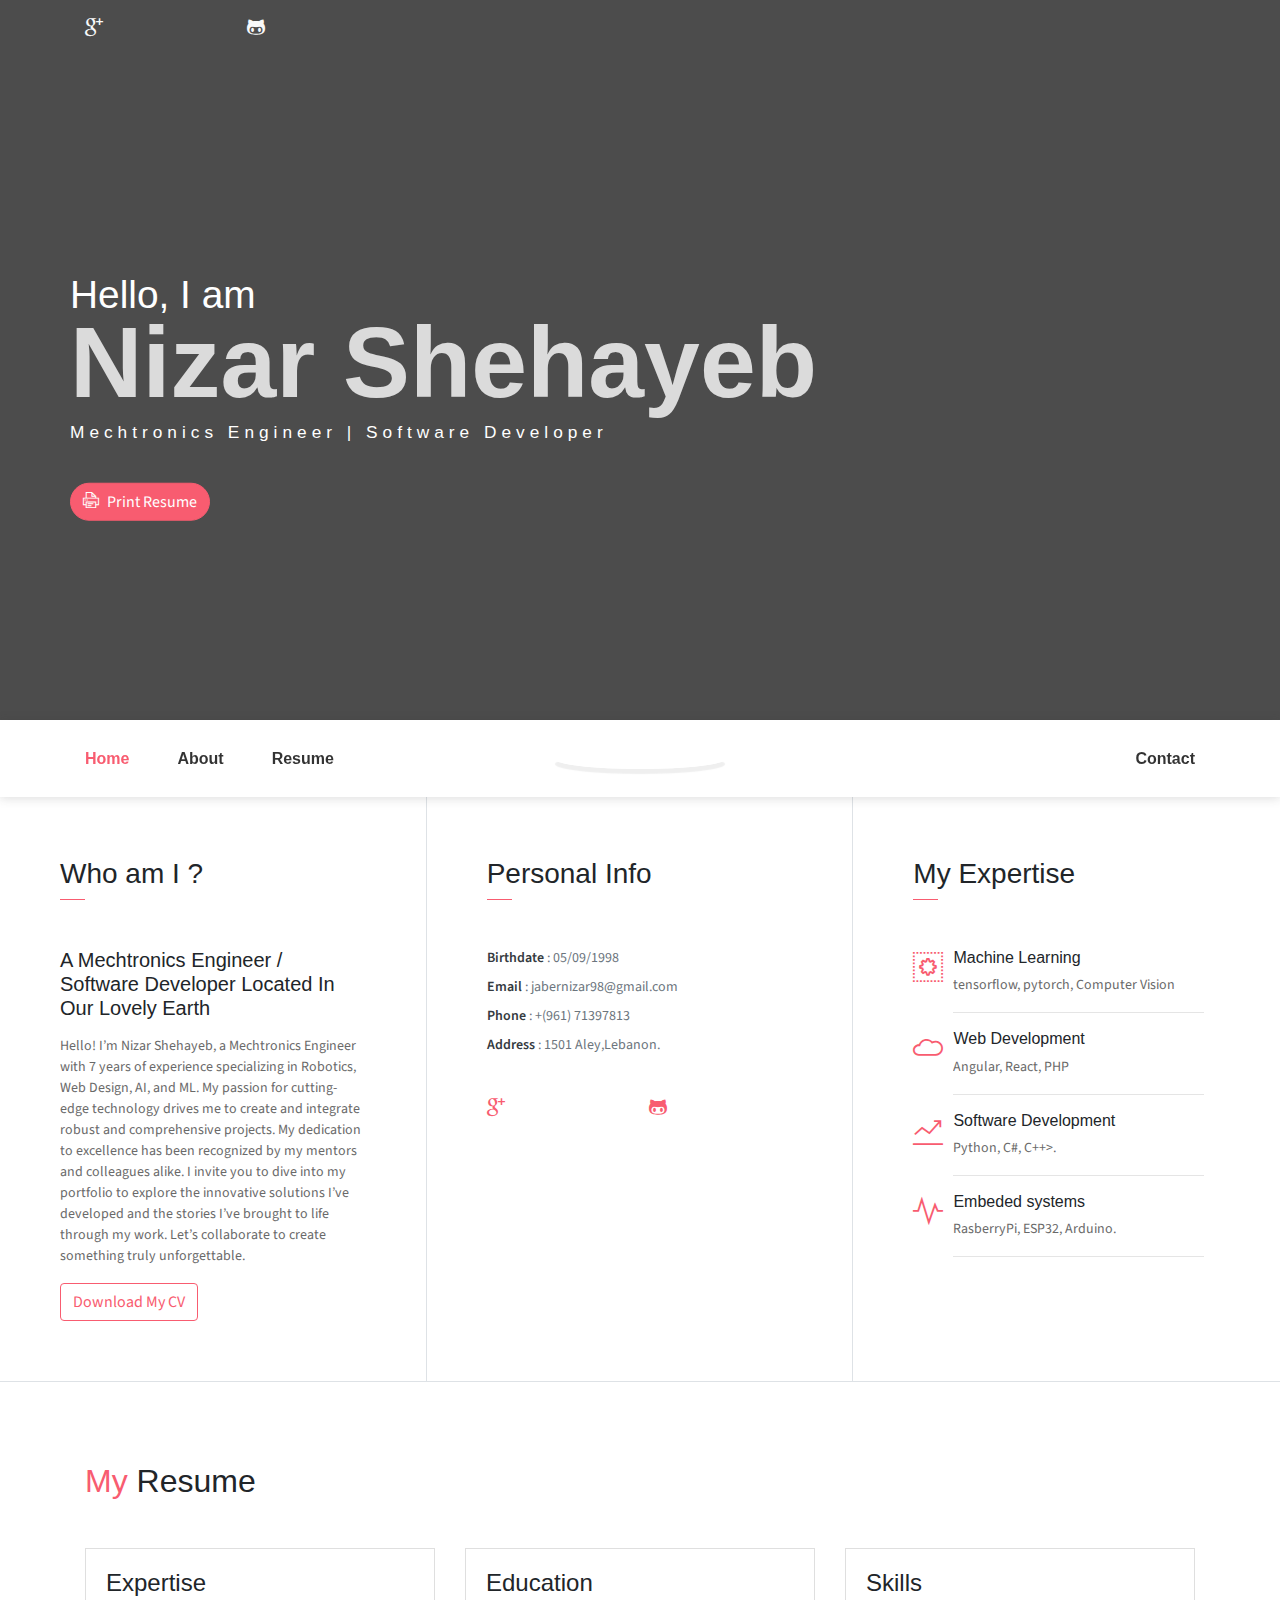
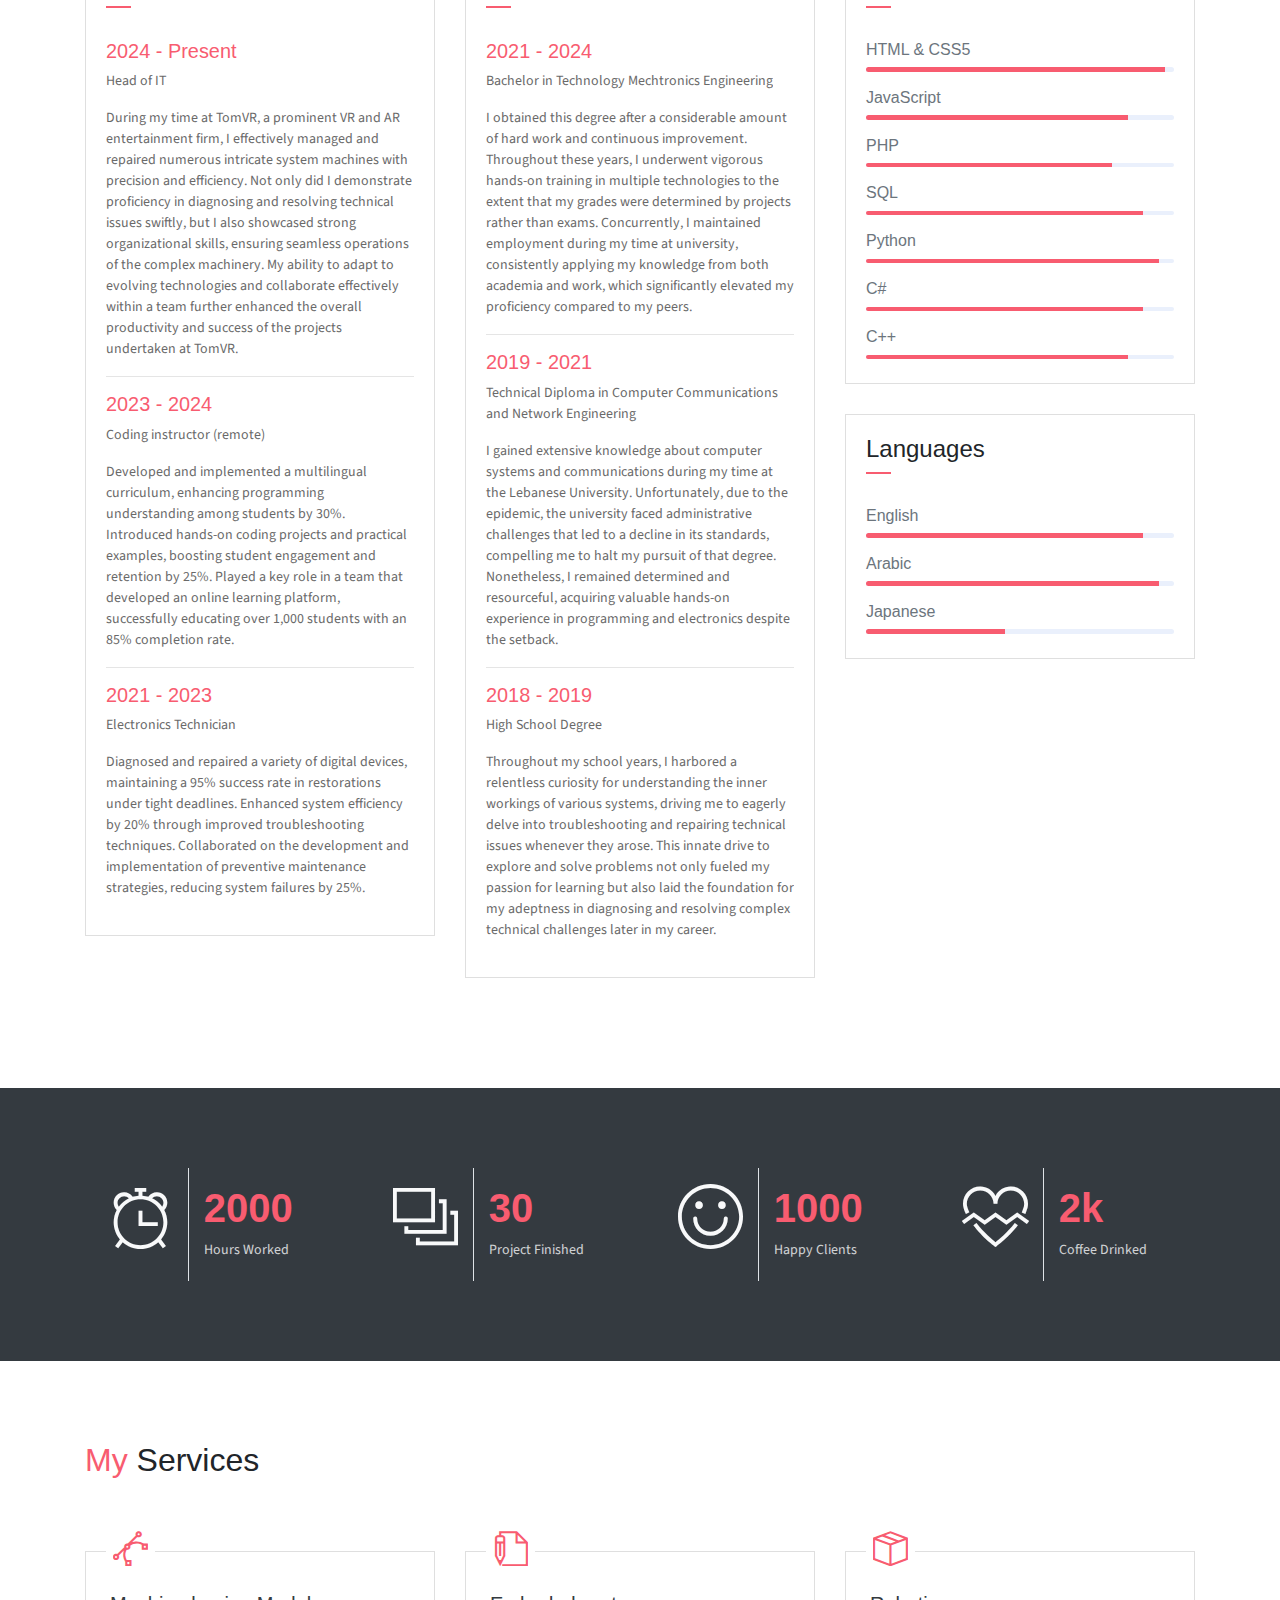
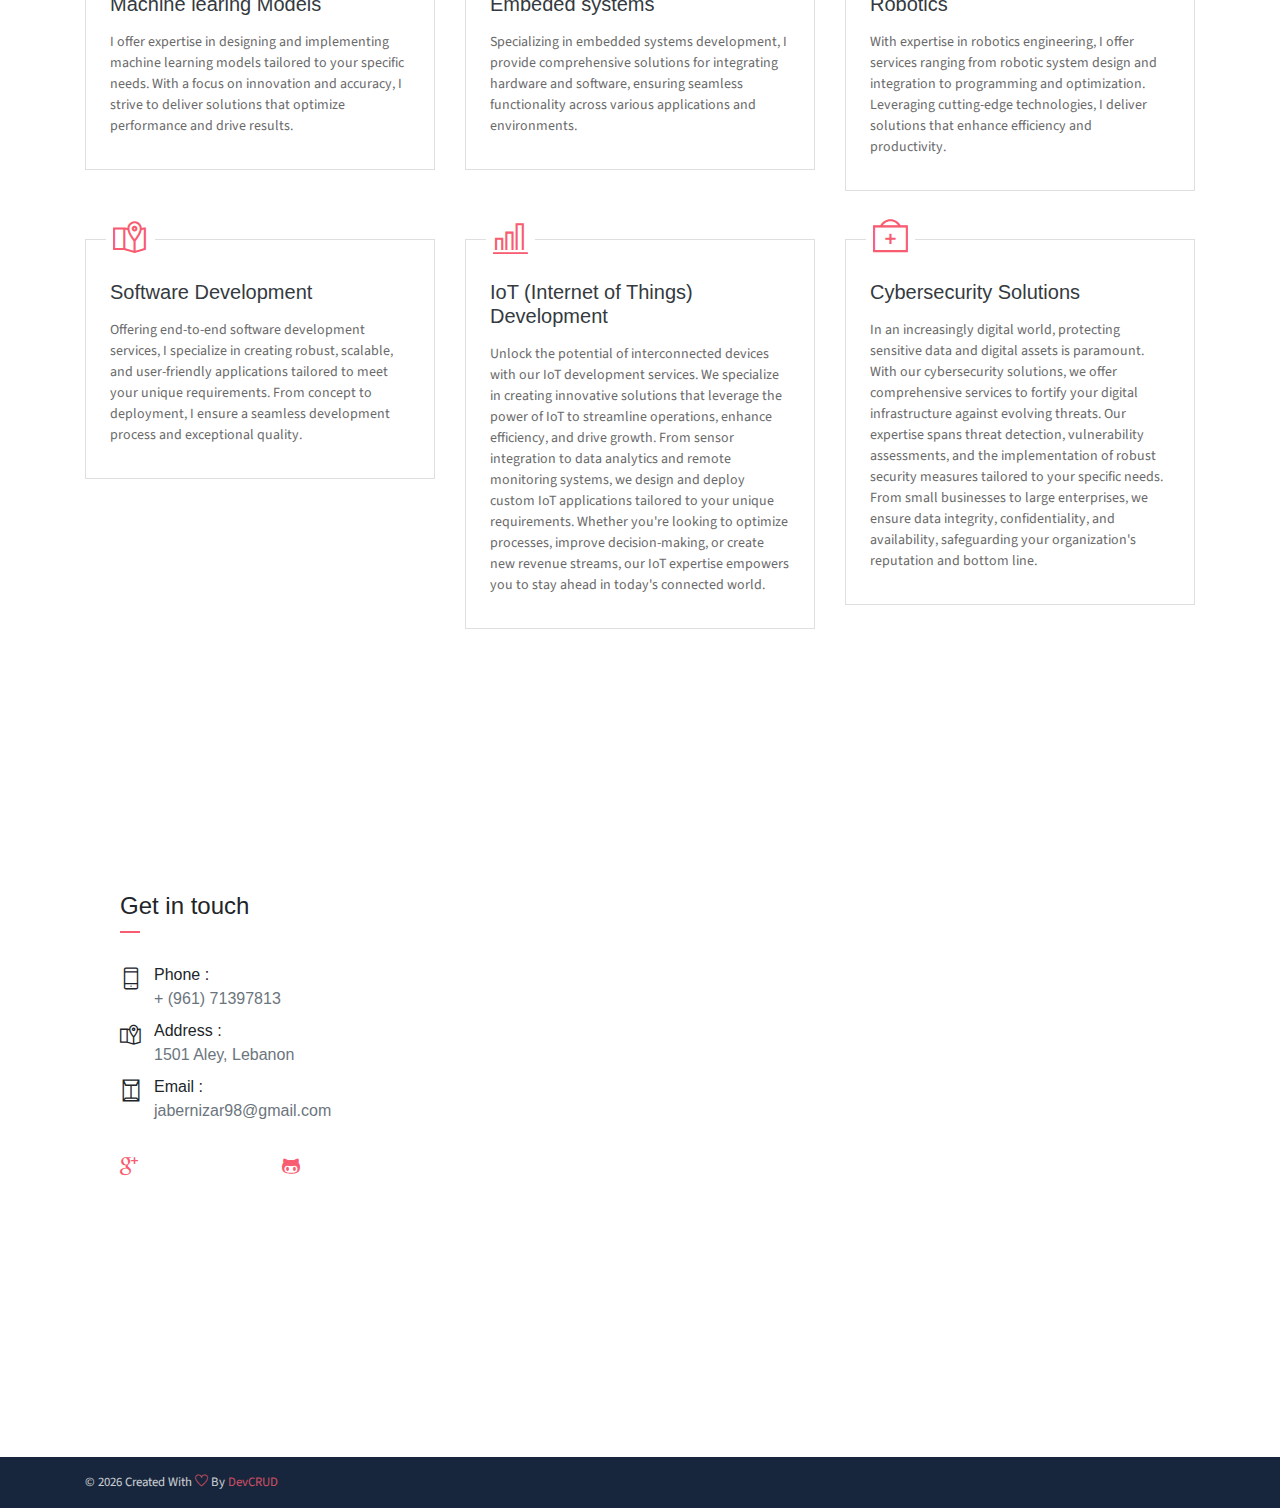
==== commit 1f263b47: "docs: correct info in all document feat: add funtionality to print resume" ====
--- a/index.html
+++ b/index.html
@@ -12,7 +12,7 @@
 	<link rel="stylesheet" href="assets/css/johndoe.css">
 </head>
 <body data-spy="scroll" data-target=".navbar" data-offset="40" id="home">
-    <a href="components.html" class="btn btn-primary btn-component" data-spy="affix" data-offset-top="600"><i class="ti-shift-left-alt"></i> Components</a>
+    <!--<a href="components.html" class="btn btn-primary btn-component" data-spy="affix" data-offset-top="600"><i class="ti-shift-left-alt"></i> Components</a>-->
     <header class="header">
         <div class="container">
             <ul class="social-icons pt-3">
@@ -22,8 +22,34 @@
             <div class="header-content">
                 <h4 class="header-subtitle" >Hello, I am</h4>
                 <h1 class="header-title">Nizar Shehayeb</h1>
-                <h6 class="header-mono" >Full stack Developer | Software Developer</h6>
-                <button class="btn btn-primary btn-rounded"><i class="ti-printer pr-2"></i>Print Resume</button>
+                <h6 class="header-mono" >Mechtronics Engineer | Software Developer</h6>
+                <button class="btn btn-primary btn-rounded" onclick="downloadPDF()">
+                    <i class="ti-printer pr-2"></i>Print Resume
+                </button>
+                
+                <script>
+                function downloadPDF() {
+                    // Replace 'https://NizarSH98.github.io/NizarShehayebResume2.pdf' with the actual full URL to your PDF file
+                    var pdfUrl = 'https://github.com/NizarSH98/resumePDF/blob/main/NizarShehayebResume2.pdf';
+                    
+                    // Create an anchor element
+                    var link = document.createElement('a');
+                    link.href = pdfUrl;
+                    
+                    // Set the download attribute to force download
+                    link.download = 'resume.pdf';
+                    
+                    // Append the anchor element to the body
+                    document.body.appendChild(link);
+                    
+                    // Trigger the click event of the anchor element
+                    link.click();
+                    
+                    // Clean up - remove the anchor element from the DOM
+                    document.body.removeChild(link);
+                }
+                </script>
+                
             </div>
         </div>
     </header>
@@ -47,17 +73,19 @@
                 <ul class="navbar-nav brand">
                     <img src="assets/imgs/avatar.jpg" alt="" class="brand-img">
                     <li class="brand-txt">
-                        <h5 class="brand-title">John Doe</h5>
-                        <div class="brand-subtitle">Web Designer | Developer</div>
+                        <h5 class="brand-title">Nizar Shehayeb</h5>
+                        <div class="brand-subtitle">Mechtronics Engineer | Software Developer</div>
                     </li>
                 </ul>
                 <ul class="navbar-nav ml-auto">
+                    <!--
                     <li class="nav-item">
                         <a href="#portfolio" class="nav-link">Portfolio</a>
                     </li>
                     <li class="nav-item">
                         <a href="#blog" class="nav-link">Blog</a>
                     </li>
+                -->
                     <li class="nav-item last-item">
                         <a href="#contact" class="nav-link">Contact</a>
                     </li>
@@ -70,8 +98,8 @@
             <div class="col-lg-4 about-card">
                 <h3 class="font-weight-light">Who am I ?</h3>
                 <span class="line mb-5"></span>
-                <h5 class="mb-3">A Web Designer / Developer Located In Our Lovely Earth</h5>
-                <p class="mt-20">Hello! I’m Nizar Shehayeb, a Software Developer with 5 years of experience specializing in Robotics, Web Design, AI, and ML.
+                <h5 class="mb-3">A Mechtronics Engineer / Software Developer Located In Our Lovely Earth</h5>
+                <p class="mt-20">Hello! I’m Nizar Shehayeb, a Mechtronics Engineer with 7 years of experience specializing in Robotics, Web Design, AI, and ML.
                      My passion for cutting-edge technology drives me to create and integrate robust and comprehensive projects. My dedication to excellence has 
                      been recognized by my mentors and colleagues alike. I invite you to dive into my portfolio to explore the innovative solutions I’ve developed and the
                       stories I’ve brought to life through my work. Let’s collaborate to create something truly unforgettable.</p>
@@ -87,8 +115,8 @@
                     <li><span>Address</span> :  1501 Aley,Lebanon.</li>
                 </ul>
                 <ul class="social-icons pt-3">
-                    <li class="social-item"><a class="social-link" href="#"><i class="ti-google" aria-hidden="true"></i></a></li>
-                    <li class="social-item"><a class="social-link" href="#"><i class="ti-github" aria-hidden="true"></i></a></li>
+                    <li class="social-item"><a class="social-link" href="mailto:jabernizar98@gmail.com"><i class="ti-google" aria-hidden="true"></i></a></li>
+                    <li class="social-item"><a class="social-link" href="https://github.com/NizarSH98/NizarSH98"><i class="ti-github" aria-hidden="true"></i></a></li>
                 </ul>  
             </div>
             <div class="col-lg-4 about-card">
@@ -97,16 +125,16 @@
                 <div class="row">
                     <div class="col-1 text-danger pt-1"><i class="ti-widget icon-lg"></i></div>
                     <div class="col-10 ml-auto mr-3">
-                        <h6>UX Design</h6>
-                        <p class="subtitle"> exercitat Repellendus,  corrupt.</p>
+                        <h6>Machine Learning</h6>
+                        <p class="subtitle"> tensorflow, pytorch, Computer Vision</p>
                         <hr>
                     </div>
                 </div>
                 <div class="row">
-                    <div class="col-1 text-danger pt-1"><i class="ti-paint-bucket icon-lg"></i></div>
+                    <div class="col-1 text-danger pt-1"><i class="ti-cloud icon-lg"></i></div>
                     <div class="col-10 ml-auto mr-3">
                         <h6>Web Development</h6>
-                        <p class="subtitle">Lorem ipsum dolor sit consectetur.</p>
+                        <p class="subtitle">Angular, React, PHP</p>
                         <hr>
                     </div>
                 </div>
@@ -114,7 +142,15 @@
                     <div class="col-1 text-danger pt-1"><i class="ti-stats-up icon-lg"></i></div>
                     <div class="col-10 ml-auto mr-3">
                         <h6>Software Development</h6>
-                        <p class="subtitle">voluptate commodi illo voluptatib.</p>
+                        <p class="subtitle">Python, C#, C++></C>.</p>
+                        <hr>
+                    </div>
+                </div>
+                <div class="row">
+                    <div class="col-1 text-danger pt-1"><i class="ti-pulse icon-lg"></i></div>
+                    <div class="col-10 ml-auto mr-3">
+                        <h6>Embeded systems</h6>
+                        <p class="subtitle">RasberryPi, ESP32, Arduino.</p>
                         <hr>
                     </div>
                 </div>
@@ -136,17 +172,27 @@
                             </div>
                         </div>
                         <div class="card-body">
-                            <h6 class="title text-danger">2017 - Present</h6>
-                            <P>UX Developer</P>
-                            <P class="subtitle">Lorem ipsum dolor sit amet, consectetur adipisicing elit. Nostrum recusandae, cupiditate ullam dolor ratione repellendus.aliquid repudiandae saepe!.</P>
+                            <h6 class="title text-danger">2024 - Present</h6>
+                            <P>Head of IT</P>
+                            <P class="subtitle">During my time at TomVR, a prominent VR and AR entertainment firm, I effectively managed and repaired numerous intricate system machines with precision 
+                                                and efficiency. Not only did I demonstrate proficiency in diagnosing and resolving technical issues swiftly, but I also showcased strong organizational skills, ensuring seamless 
+                                                operations of the complex machinery. My ability to adapt to evolving technologies and collaborate effectively within a team further enhanced the overall productivity and success of 
+                                                the projects undertaken at TomVR.
+                                            </P>
                             <hr>
-                            <h6 class="title text-danger">2016 - 2017</h6>
-                            <P>Front-end Developer</P>
-                            <P class="subtitle">Lorem ipsum dolor sit amet, consectetur adipisicing elit. Nostrum recusandae, cupiditate ullam dolor ratione repellendus.aliquid repudiandae saepe!.</P>
+                            <h6 class="title text-danger">2023 - 2024</h6>
+                            <P>Coding instructor (remote)</P>
+                            <P class="subtitle">Developed and implemented a multilingual curriculum, enhancing programming understanding among students by 30%.
+                                Introduced hands-on coding projects and practical examples, boosting student engagement and retention by 25%.
+                                Played a key role in a team that developed an online learning platform, successfully educating over 1,000 students with an 85% completion rate.
+                                </P>
                             <hr>
-                            <h6 class="title text-danger">2015 - 2016</h6>
-                            <P>UX Designer</P>
-                            <P class="subtitle">Lorem ipsum dolor sit amet, consectetur adipisicing elit. Nostrum recusandae, cupiditate ullam dolor ratione repellendus.aliquid repudiandae saepe!.</P>
+                            <h6 class="title text-danger">2021 - 2023</h6>
+                            <P>Electronics Technician</P>
+                            <P class="subtitle">Diagnosed and repaired a variety of digital devices, maintaining a 95% success rate in restorations under tight deadlines.
+                                Enhanced system efficiency by 20% through improved troubleshooting techniques.
+                                Collaborated on the development and implementation of preventive maintenance strategies, reducing system failures by 25%.
+                                </P>
                         </div>
                     </div>
                 </div>
@@ -159,17 +205,26 @@
                             </div>
                         </div>
                         <div class="card-body">
-                            <h6 class="title text-danger">2017 - Present</h6>
-                            <P>B.E Computer Engineering</P>
-                            <P class="subtitle">Lorem ipsum dolor sit amet, consectetur adipisicing elit. Error corrupti recusandae obcaecati odit repellat ducimus cum, minus tempora aperiam at.</P>
+                            <h6 class="title text-danger">2021 - 2024</h6>
+                            <P>Bachelor in Technology Mechtronics Engineering</P>
+                            <P class="subtitle">I obtained this degree after a considerable amount of hard work and continuous improvement. Throughout these years, I underwent vigorous hands-on 
+                                training in multiple technologies to the extent that my grades were determined by projects rather than exams. Concurrently, I maintained employment during my time at 
+                                university, consistently applying my knowledge from both academia and work, which significantly elevated my proficiency compared to my peers.
+                            </P>
                             <hr>
-                            <h6 class="title text-danger">2016 - 2017</h6>
-                            <P>Diploma in Computer Engineering</P>
-                            <P class="subtitle">Lorem ipsum dolor sit amet, consectetur adipisicing elit. Eos, id officiis quas placeat quia voluptas dolorum rem animi nostrum quae.aliquid repudiandae saepe!.</P>
+                            <h6 class="title text-danger">2019 - 2021</h6>
+                            <P>Technical Diploma in Computer Communications and Network Engineering</P>
+                            <P class="subtitle">I gained extensive knowledge about computer systems and communications during my time at the Lebanese University. Unfortunately, due to the epidemic, 
+                                the university faced administrative challenges that led to a decline in its standards, compelling me to halt my pursuit of that degree. Nonetheless, I remained determined 
+                                and resourceful, acquiring valuable hands-on experience in programming and electronics despite the setback.
+                            </P>
                             <hr>
-                            <h6 class="title text-danger">2015 - 2016</h6>
+                            <h6 class="title text-danger">2018 - 2019</h6>
                             <P>High School Degree</P>
-                            <P class="subtitle">Lorem ipsum dolor sit amet, consectetur adipisicing elit. Nostrum recusandae, cupiditate ullam dolor ratione repellendus.aliquid repudiandae saepe!.</P>
+                            <P class="subtitle">Throughout my school years, I harbored a relentless curiosity for understanding the inner workings of various systems, driving me to eagerly 
+                                delve into troubleshooting and repairing technical issues whenever they arose. This innate drive to explore and solve problems not only fueled my passion 
+                                for learning but also laid the foundation for my adeptness in diagnosing and resolving complex technical challenges later in my career.
+                            </P>
                             
                         </div>
                     </div>
@@ -183,7 +238,7 @@
                             </div>
                         </div>
                         <div class="card-body pb-2">
-                           <h6>hTL5 &amp; CSS3</h6>
+                           <h6>HTML &amp; CSS5</h6>
                             <div class="progress mb-3">
                                 <div class="progress-bar bg-danger" role="progressbar" style="width: 97%" aria-valuenow="25" aria-valuemin="0" aria-valuemax="100"></div>
                             </div>
@@ -199,14 +254,19 @@
                             <div class="progress mb-3">
                                 <div class="progress-bar bg-danger" role="progressbar" style="width: 90%" aria-valuenow="75" aria-valuemin="0" aria-valuemax="100"></div>
                             </div>
-                            <h6>Laborum</h6>
+                            <h6>Python</h6>
+                            <div class="progress mb-3">
+                                <div class="progress-bar bg-danger" role="progressbar" style="width: 95%" aria-valuenow="75" aria-valuemin="0" aria-valuemax="100"></div>
+                            </div>
+                            <h6>C#</h6>
                             <div class="progress mb-3">
                                 <div class="progress-bar bg-danger" role="progressbar" style="width: 90%" aria-valuenow="75" aria-valuemin="0" aria-valuemax="100"></div>
                             </div>
-                            <h6>Tempora</h6>
-                            <div class="progress mb-3">
-                                <div class="progress-bar bg-danger" role="progressbar" style="width: 90%" aria-valuenow="75" aria-valuemin="0" aria-valuemax="100"></div>
-                            </div>
+                            <h6>C++</h6>
+                            <div class="progress mb-3">
+                                <div class="progress-bar bg-danger" role="progressbar" style="width: 85%" aria-valuenow="75" aria-valuemin="0" aria-valuemax="100"></div>
+                            </div>
+                            
                         </div>
                     </div>
                     <div class="card">
@@ -219,15 +279,15 @@
                         <div class="card-body pb-2">
                            <h6>English</h6>
                             <div class="progress mb-3">
-                                <div class="progress-bar bg-danger" role="progressbar" style="width: 80%" aria-valuenow="25" aria-valuemin="0" aria-valuemax="100"></div>
-                            </div>
-                            <h6>French</h6>
-                            <div class="progress mb-3">
-                                <div class="progress-bar bg-danger" role="progressbar" style="width: 45%" aria-valuenow="25" aria-valuemin="0" aria-valuemax="100"></div>
-                            </div>
-                            <h6>Spanish</h6>
-                            <div class="progress mb-3">
-                                <div class="progress-bar bg-danger" role="progressbar" style="width: 67%" aria-valuenow="50" aria-valuemin="0" aria-valuemax="100"></div>
+                                <div class="progress-bar bg-danger" role="progressbar" style="width: 90%" aria-valuenow="25" aria-valuemin="0" aria-valuemax="100"></div>
+                            </div>
+                            <h6>Arabic</h6>
+                            <div class="progress mb-3">
+                                <div class="progress-bar bg-danger" role="progressbar" style="width: 95%" aria-valuenow="25" aria-valuemin="0" aria-valuemax="100"></div>
+                            </div>
+                            <h6>Japanese</h6>
+                            <div class="progress mb-3">
+                                <div class="progress-bar bg-danger" role="progressbar" style="width: 45%" aria-valuenow="50" aria-valuemin="0" aria-valuemax="100"></div>
                             </div>
                         </div>
                     </div>
@@ -245,7 +305,7 @@
                             <div class="m-auto"><i class="ti-alarm-clock icon-xl"></i></div>
                         </div>
                         <div class="col-7 text-left py-3">
-                            <h1 class="text-danger font-weight-bold font40">500</h1>
+                            <h1 class="text-danger font-weight-bold font40">2000</h1>
                             <p class="text-light mb-1">Hours Worked</p>
                         </div>
                     </div>
@@ -256,7 +316,7 @@
                             <div class="m-auto"><i class="ti-layers-alt icon-xl"></i></div>
                         </div>
                         <div class="col-7 text-left py-3">
-                            <h1 class="text-danger font-weight-bold font40">50K</h1>
+                            <h1 class="text-danger font-weight-bold font40">30</h1>
                             <p class="text-light mb-1">Project Finished</p>
                         </div>
                     </div>
@@ -267,7 +327,7 @@
                             <div class="m-auto"><i class="ti-face-smile icon-xl"></i></div>
                         </div>
                         <div class="col-7 text-left py-3">
-                            <h1 class="text-danger font-weight-bold font40">200K</h1>
+                            <h1 class="text-danger font-weight-bold font40">1000</h1>
                             <p class="text-light mb-1">Happy Clients</p>
                         </div>
                     </div>
@@ -297,8 +357,10 @@
                             <i class="ti-vector text-danger" aria-hidden="true"></i>
                         </div>
                         <div class="card-body px-4 py-3">
-                            <h5 class="mb-3 card-title text-dark">Ullam</h5>
-                            <P class="subtitle">Lorem ipsum dolor sit amet, consectetur adipisicing elit. Ullam commodi provident, dolores reiciendis enim pariatur error optio, tempora ex, nihil nesciunt! In praesentium sunt commodi, unde ipsam ex veritatis laboriosam dolor asperiores suscipit blanditiis, dignissimos quos nesciunt nulla aperiam officia.</P>
+                            <h5 class="mb-3 card-title text-dark">Machine learing Models</h5>
+                            <P class="subtitle">I offer expertise in designing and implementing machine learning models tailored to your specific needs. With a focus on innovation and accuracy, 
+                                                I strive to deliver solutions that optimize performance and drive results.
+                            </P>
                         </div>
                     </div>
                 </div>
@@ -308,8 +370,10 @@
                             <i class="ti-write text-danger" aria-hidden="true"></i>
                         </div>
                         <div class="card-body px-4 py-3">
-                            <h5 class="mb-3 card-title text-dark">Asperiores</h5>
-                            <P class="subtitle">Lorem ipsum dolor sit amet, consectetur adipisicing elit. Ullam commodi provident, dolores reiciendis enim pariatur error optio, tempora ex, nihil nesciunt! In praesentium sunt commodi, unde ipsam ex veritatis laboriosam dolor asperiores suscipit blanditiis, dignissimos quos nesciunt nulla aperiam officia.</P>
+                            <h5 class="mb-3 card-title text-dark">Embeded systems</h5>
+                            <P class="subtitle">Specializing in embedded systems development, I provide comprehensive solutions for integrating hardware and software, 
+                                                ensuring seamless functionality across various applications and environments.
+                                            </P>
                         </div>
                     </div>
                 </div>
@@ -319,8 +383,10 @@
                             <i class="ti-package text-danger" aria-hidden="true"></i>
                         </div>
                         <div class="card-body px-4 py-3">
-                            <h5 class="mb-3 card-title text-dark">Tempora</h5>
-                            <P class="subtitle">Lorem ipsum dolor sit amet, consectetur adipisicing elit. Ullam commodi provident, dolores reiciendis enim pariatur error optio, tempora ex, nihil nesciunt! In praesentium sunt commodi, unde ipsam ex veritatis laboriosam dolor asperiores suscipit blanditiis, dignissimos quos nesciunt nulla aperiam officia.</P>
+                            <h5 class="mb-3 card-title text-dark">Robotics</h5>
+                            <P class="subtitle">With expertise in robotics engineering, I offer services ranging from robotic system design and integration to 
+                                programming and optimization. Leveraging cutting-edge technologies, I deliver solutions that enhance efficiency and productivity.
+                            </P>
                         </div>
                     </div>
                 </div>
@@ -330,8 +396,10 @@
                             <i class="ti-map-alt text-danger" aria-hidden="true"></i>
                         </div>
                         <div class="card-body px-4 py-3">
-                            <h5 class="mb-3 card-title text-dark">Provident</h5>
-                            <P class="subtitle">Lorem ipsum dolor sit amet, consectetur adipisicing elit. Ullam commodi provident, dolores reiciendis enim pariatur error optio, tempora ex, nihil nesciunt! In praesentium sunt commodi, unde ipsam ex veritatis laboriosam dolor asperiores suscipit blanditiis, dignissimos quos nesciunt nulla aperiam officia.</P>
+                            <h5 class="mb-3 card-title text-dark">Software Development</h5>
+                            <P class="subtitle">Offering end-to-end software development services, I specialize in creating robust, scalable, and user-friendly 
+                                applications tailored to meet your unique requirements. From concept to deployment, I ensure a seamless development process and exceptional quality.
+                            </P>
                         </div>
                     </div>
                 </div>
@@ -341,8 +409,12 @@
                             <i class="ti-bar-chart text-danger" aria-hidden="true"></i>
                         </div>
                         <div class="card-body px-4 py-3">
-                            <h5 class="mb-3 card-title text-dark">Consectetur</h5>
-                            <P class="subtitle">Lorem ipsum dolor sit amet, consectetur adipisicing elit. Ullam commodi provident, dolores reiciendis enim pariatur error optio, tempora ex, nihil nesciunt! In praesentium sunt commodi, unde ipsam ex veritatis laboriosam dolor asperiores suscipit blanditiis, dignissimos quos nesciunt nulla aperiam officia.</P>
+                            <h5 class="mb-3 card-title text-dark">IoT (Internet of Things) Development</h5>
+                            <P class="subtitle">Unlock the potential of interconnected devices with our IoT development services. We specialize in creating innovative solutions that 
+                                leverage the power of IoT to streamline operations, enhance efficiency, and drive growth. From sensor integration to data analytics and remote monitoring 
+                                systems, we design and deploy custom IoT applications tailored to your unique requirements. Whether you're looking to optimize processes, improve decision-making,
+                                 or create new revenue streams, our IoT expertise empowers you to stay ahead in today's connected world.
+                                </P>
                         </div>
                     </div>
                 </div>
@@ -352,15 +424,19 @@
                             <i class="ti-support text-danger" aria-hidden="true"></i>
                         </div>
                         <div class="card-body px-4 py-3">
-                            <h5 class="mb-3 card-title text-dark">Veritatis</h5>
-                            <P class="subtitle">Lorem ipsum dolor sit amet, consectetur adipisicing elit. Ullam commodi provident, dolores reiciendis enim pariatur error optio, tempora ex, nihil nesciunt! In praesentium sunt commodi, unde ipsam ex veritatis laboriosam dolor asperiores suscipit blanditiis, dignissimos quos nesciunt nulla aperiam officia.</P>
+                            <h5 class="mb-3 card-title text-dark">Cybersecurity Solutions</h5>
+                            <P class="subtitle">In an increasingly digital world, protecting sensitive data and digital assets is paramount. With our cybersecurity solutions, we offer 
+                                comprehensive services to fortify your digital infrastructure against evolving threats. Our expertise spans threat detection, vulnerability assessments, 
+                                and the implementation of robust security measures tailored to your specific needs. From small businesses to large enterprises, we ensure data integrity, 
+                                confidentiality, and availability, safeguarding your organization's reputation and bottom line.
+                            </P>
                         </div>
                     </div>
                 </div>
             </div>
         </div>
     </section>
-
+<!--
     <section class="section bg-custom-gray" id="price">
         <div class="container">
             <h1 class="mb-5"><span class="text-danger">Packs</span> Pricing</h1>
@@ -441,9 +517,10 @@
             <h2 class="text-light mb-5 font-weight-normal">I Am Available For FreeLance</h2>
             <button class="btn bg-primary w-lg" >Hire me</button>
         </div>
-    </section>
+    </section>-->
 
     <!-- Portfolio Section -->
+    <!--
     <section class="section bg-custom-gray" id="portfolio">
         <div class="container">
             <h1 class="mb-5"><span class="text-danger">My</span> Portfolio</h1>
@@ -625,8 +702,9 @@
             </div>  
         </div>            
     </section>
+    -->
     <!-- End of portfolio section -->
-
+<!--
     <section class="section" id="blog">
         <div class="container">
             <h2 class="mb-5">Latest <span class="text-danger">News</span></h2>
@@ -651,9 +729,12 @@
 
                         <a href="#" class="read-more">Read more <i class="ti-angle-double-right"></i></a>
                     </div>
-                </div><!-- end of blog wrapper -->
-
+                    
+                </div>-->
+                <!-- end of blog wrapper -->
+                
                 <!-- blog-card -->
+                <!--
                 <div class="blog-card">
                     <div class="img-holder">
                         <img src="assets/imgs/blog2.jpg" alt="Download free bootstrap 4 landing page, free boootstrap 4 templates, Download free bootstrap 4.1 landing page, free boootstrap 4.1.1 templates, meyawo Landing page">
@@ -671,8 +752,10 @@
 
                         <a href="#" class="read-more">Read more <i class="ti-angle-double-right"></i></a>
                     </div>
-                </div><!-- end of blog wrapper -->
+                </div>
+                --><!-- end of blog wrapper -->
                 <!-- blog-card -->
+                <!--
                 <div class="blog-card">
                     <div class="img-holder">
                         <img src="assets/imgs/blog3.jpg" alt="Download free bootstrap 4 landing page, free boootstrap 4 templates, Download free bootstrap 4.1 landing page, free boootstrap 4.1.1 templates, meyawo Landing page">
@@ -690,7 +773,8 @@
 
                         <a href="#" class="read-more">Read more <i class="ti-angle-double-right"></i></a>
                     </div>
-                </div><!-- end of blog wrapper -->
+                </div>-->
+                <!-- end of blog wrapper -->
 
             </div>
         </div>
@@ -700,6 +784,7 @@
         <div id="map" class="map"></div>
         <div class="container">
             <div class="row">
+                <!--
                 <div class="col-lg-8">
                     <div class="contact-form-card">
                         <h4 class="contact-title">Send a message</h4>
@@ -719,6 +804,7 @@
                         </form>
                     </div>
                 </div>
+                -->
                 <div class="col-lg-4">
                     <div class="contact-info-card">
                         <h4 class="contact-title">Get in touch</h4>
@@ -727,7 +813,7 @@
                                 <i class="ti-mobile icon-md"></i>
                             </div>
                             <div class="col-10 ">
-                                <h6 class="d-inline">Phone : <br> <span class="text-muted">+ (123) 456-789</span></h6>
+                                <h6 class="d-inline">Phone : <br> <span class="text-muted">+ (961) 71397813</span></h6>
                             </div>
                         </div>
                         <div class="row mb-2">
@@ -735,7 +821,7 @@
                                 <i class="ti-map-alt icon-md"></i>
                             </div>
                             <div class="col-10">
-                                <h6 class="d-inline">Address :<br> <span class="text-muted">12345 Fake ST NoWhere AB Country.</span></h6>
+                                <h6 class="d-inline">Address :<br> <span class="text-muted">1501 Aley, Lebanon</span></h6>
                             </div>
                         </div>
                         <div class="row mb-2">
@@ -743,15 +829,12 @@
                                 <i class="ti-envelope icon-md"></i>
                             </div>
                             <div class="col-10">
-                                <h6 class="d-inline">Email :<br> <span class="text-muted">info@website.com</span></h6>
+                                <h6 class="d-inline">Email :<br> <span class="text-muted">jabernizar98@gmail.com</span></h6>
                             </div>
                         </div>
                         <ul class="social-icons pt-4">
-                            <li class="social-item"><a class="social-link text-dark" href="#"><i class="ti-facebook" aria-hidden="true"></i></a></li>
-                            <li class="social-item"><a class="social-link text-dark" href="#"><i class="ti-twitter" aria-hidden="true"></i></a></li>
-                            <li class="social-item"><a class="social-link text-dark" href="#"><i class="ti-google" aria-hidden="true"></i></a></li>
-                            <li class="social-item"><a class="social-link text-dark" href="#"><i class="ti-instagram" aria-hidden="true"></i></a></li>
-                            <li class="social-item"><a class="social-link text-dark" href="#"><i class="ti-github" aria-hidden="true"></i></a></li>
+                            <li class="social-item"><a class="social-link" href="mailto:jabernizar98@gmail.com"><i class="ti-google" aria-hidden="true"></i></a></li>
+                            <li class="social-item"><a class="social-link" href="https://github.com/NizarSH98/NizarSH98"><i class="ti-github" aria-hidden="true"></i></a></li>
                         </ul> 
                     </div>
                 </div>
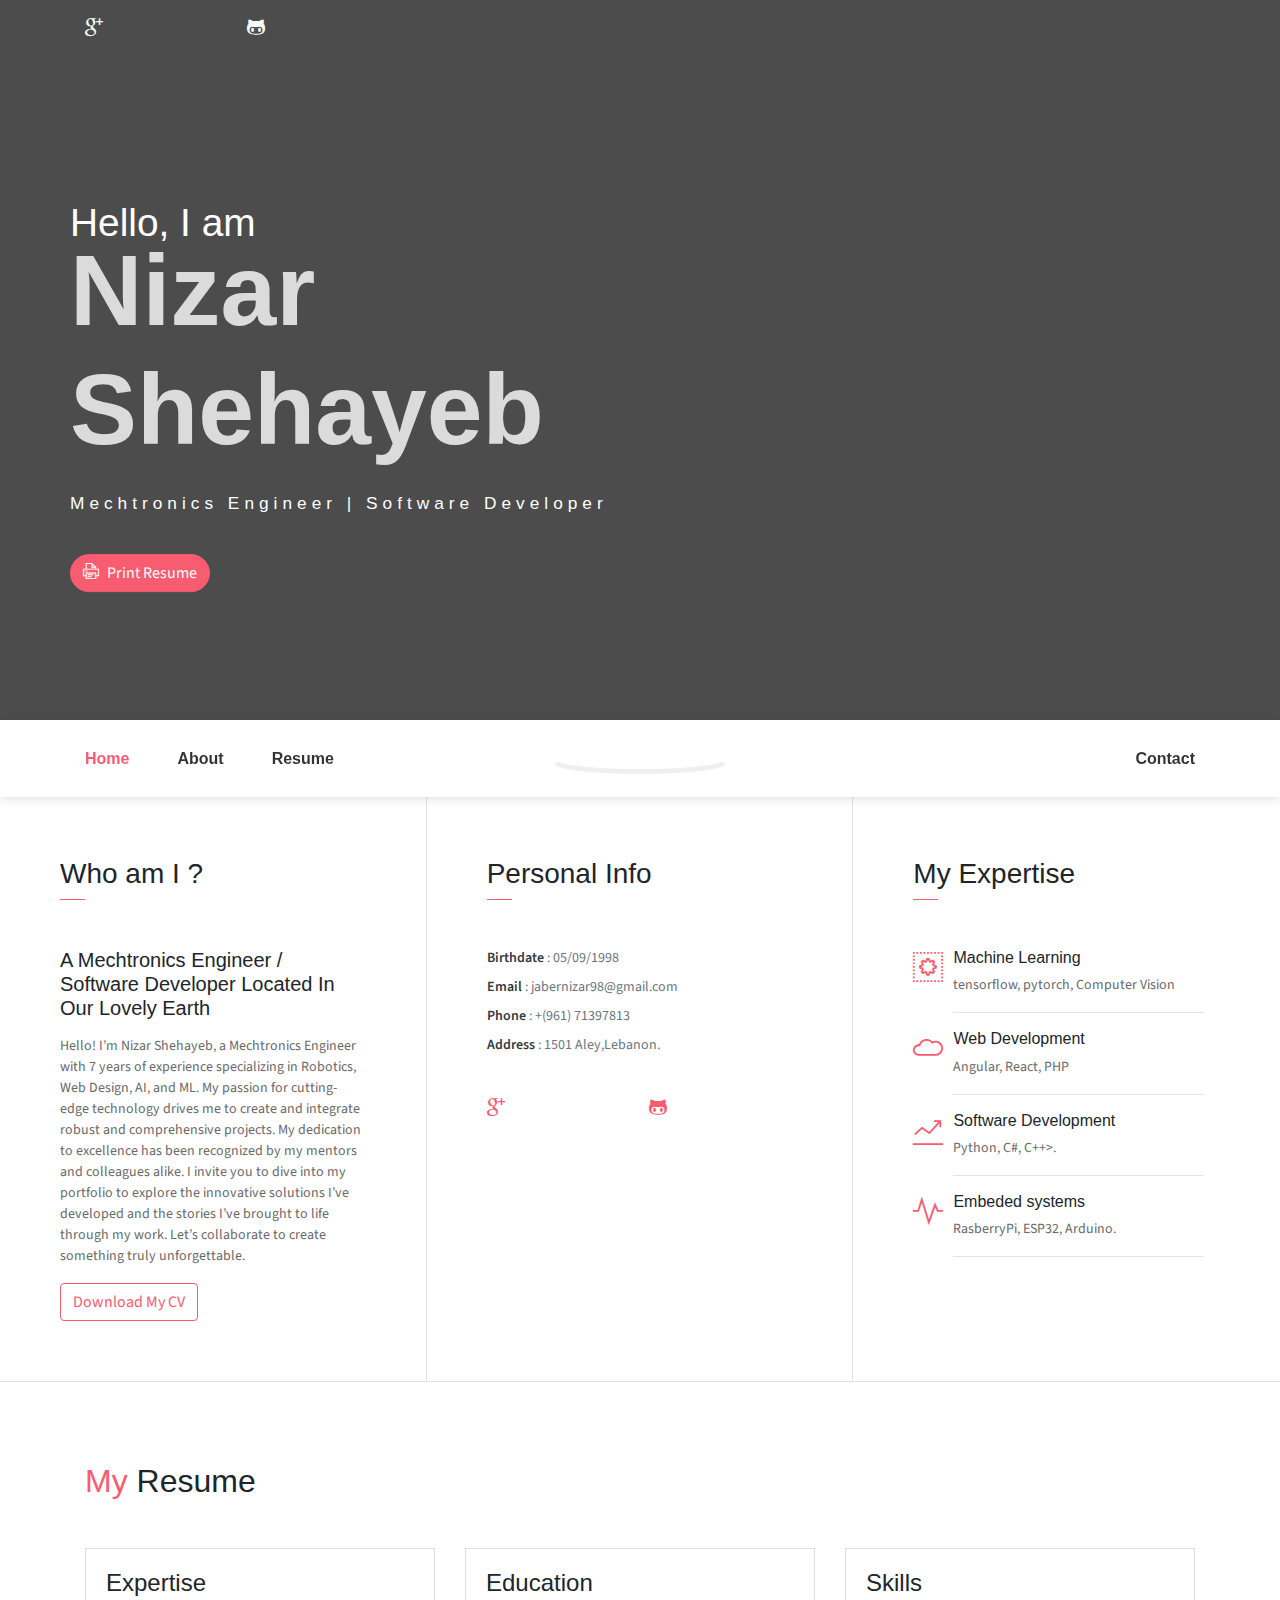
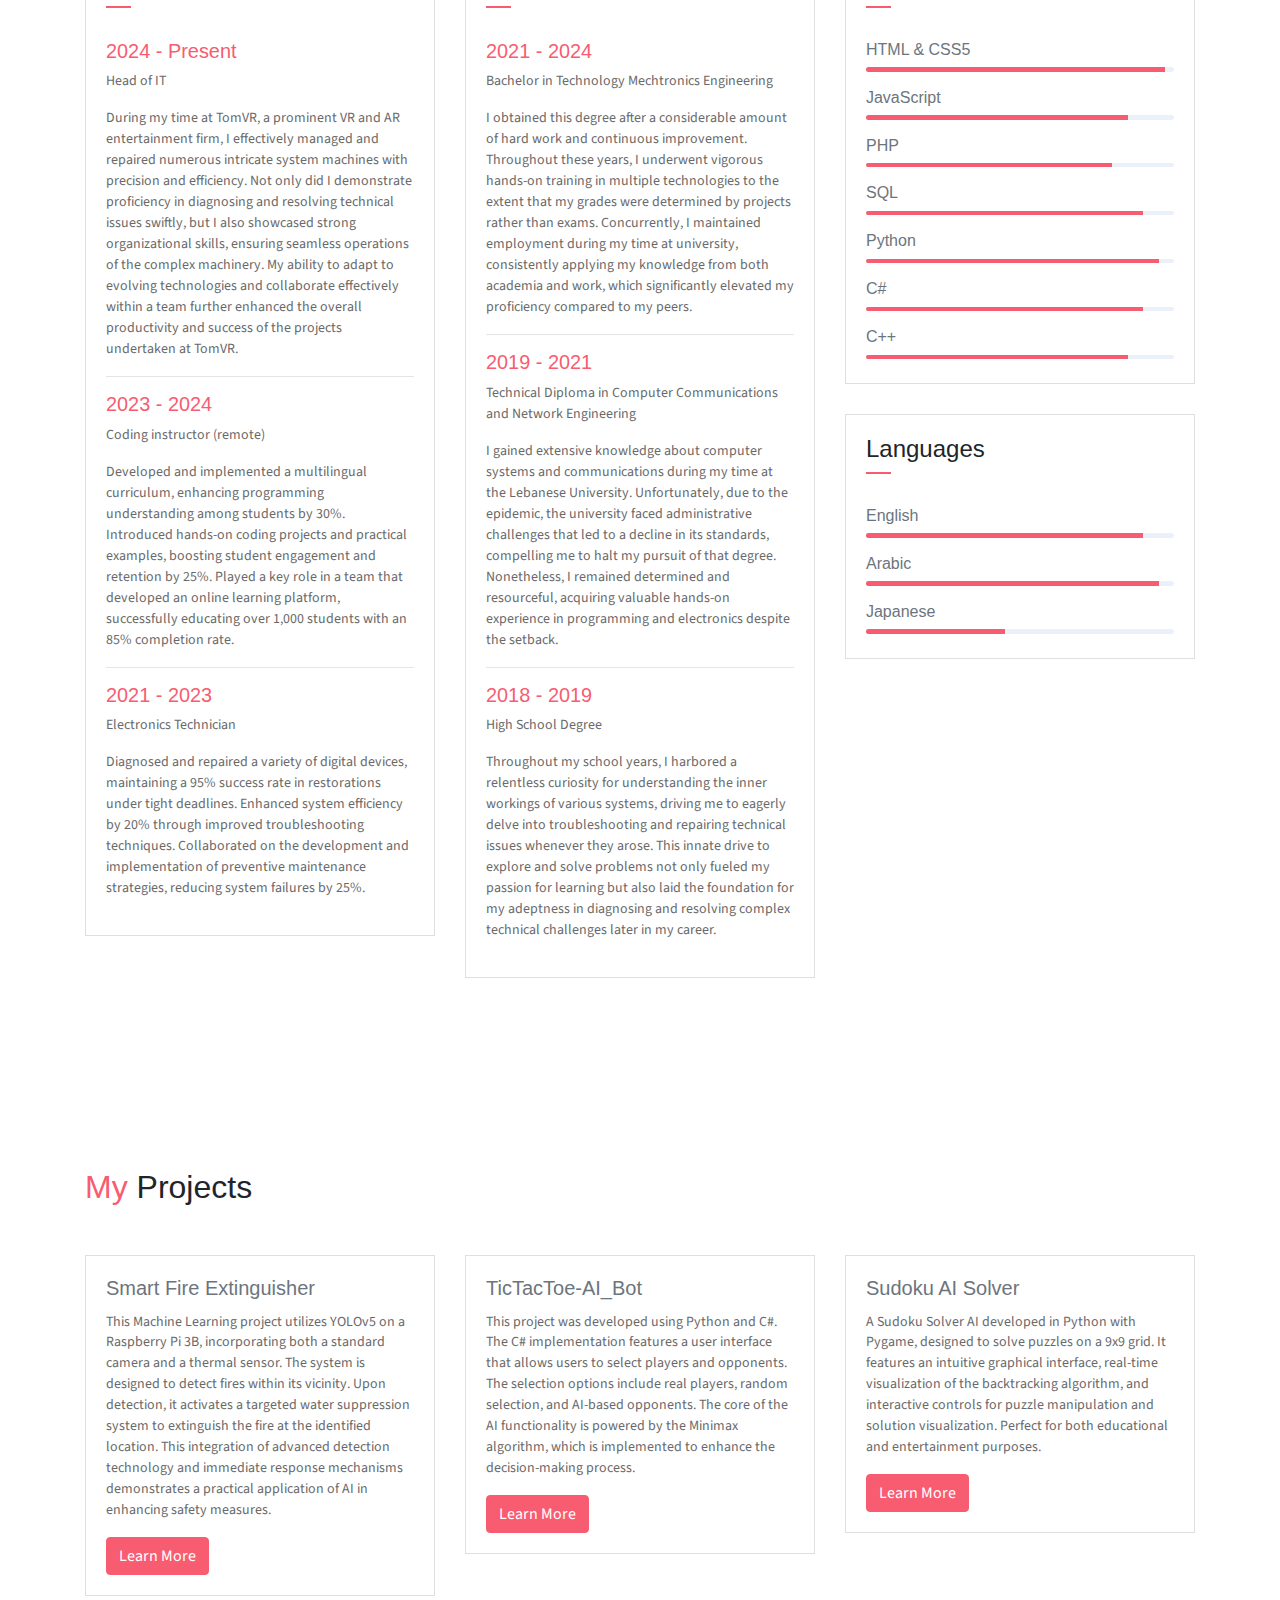
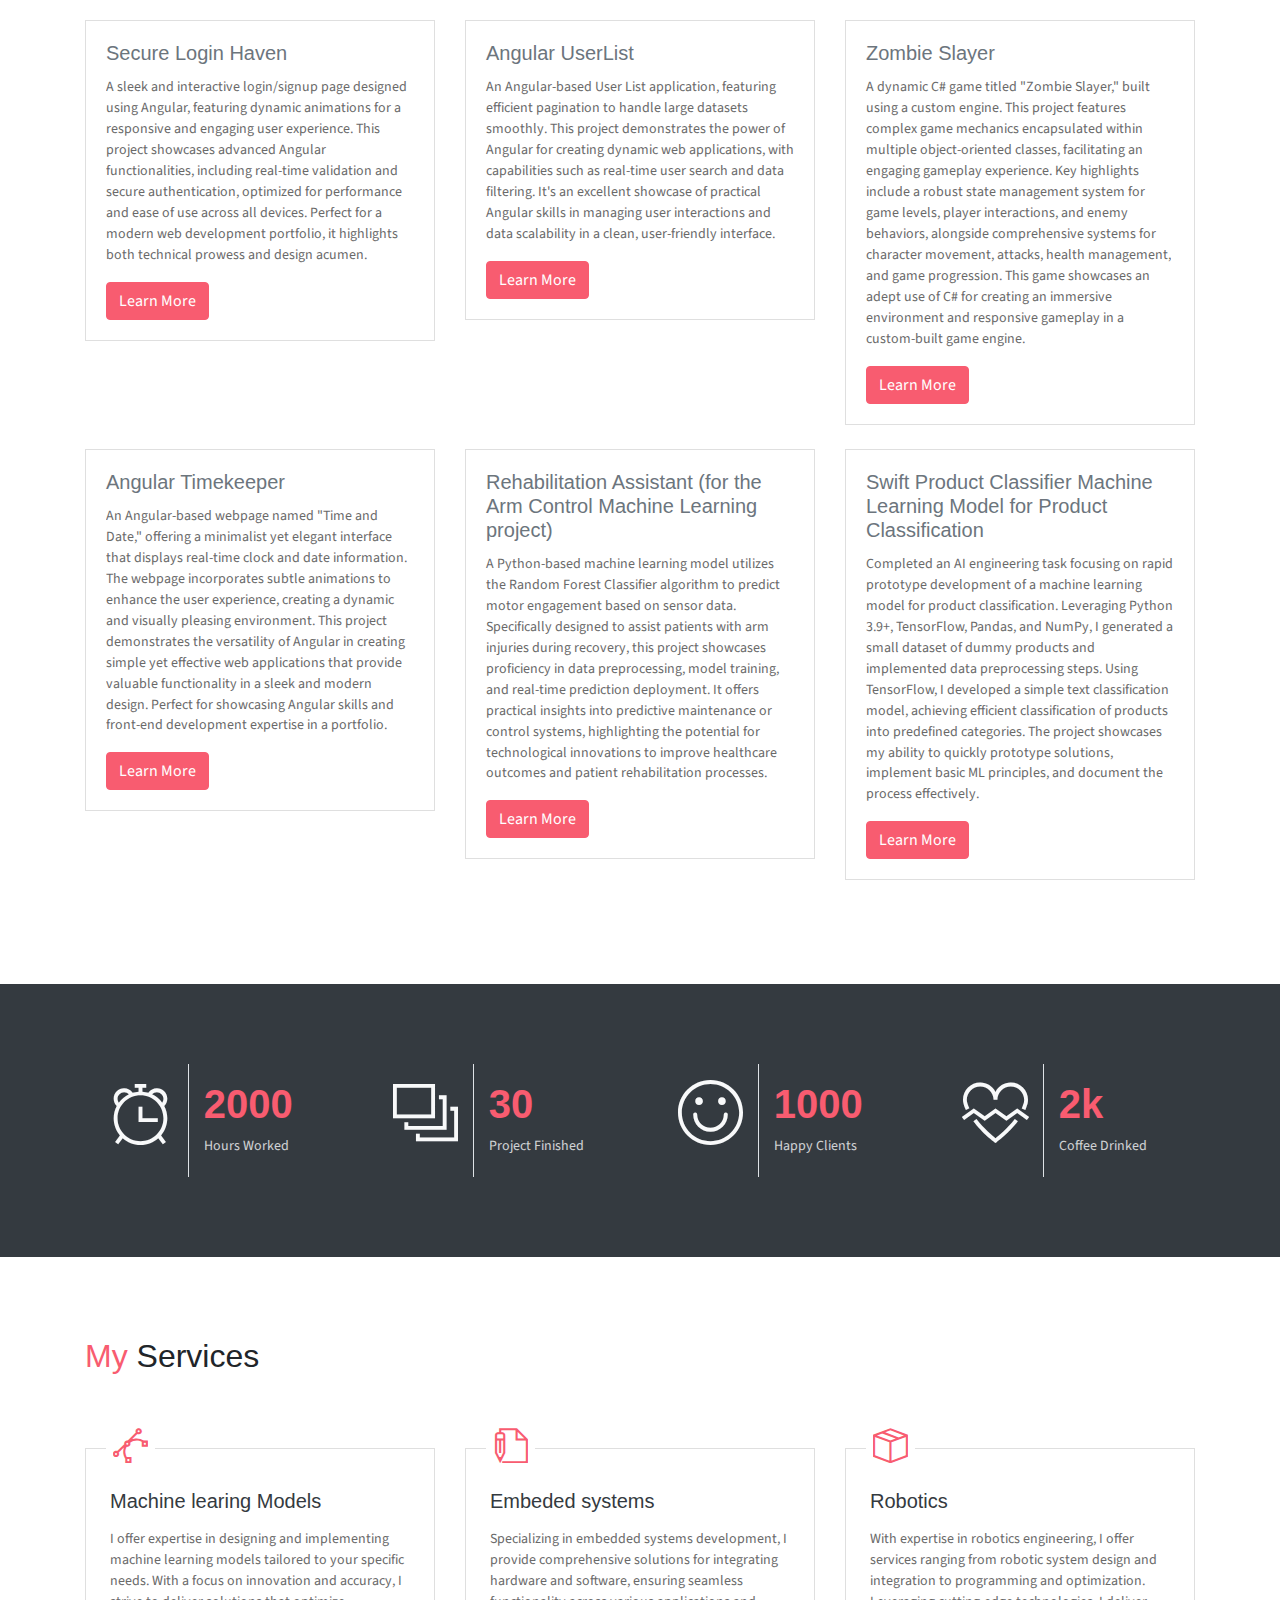
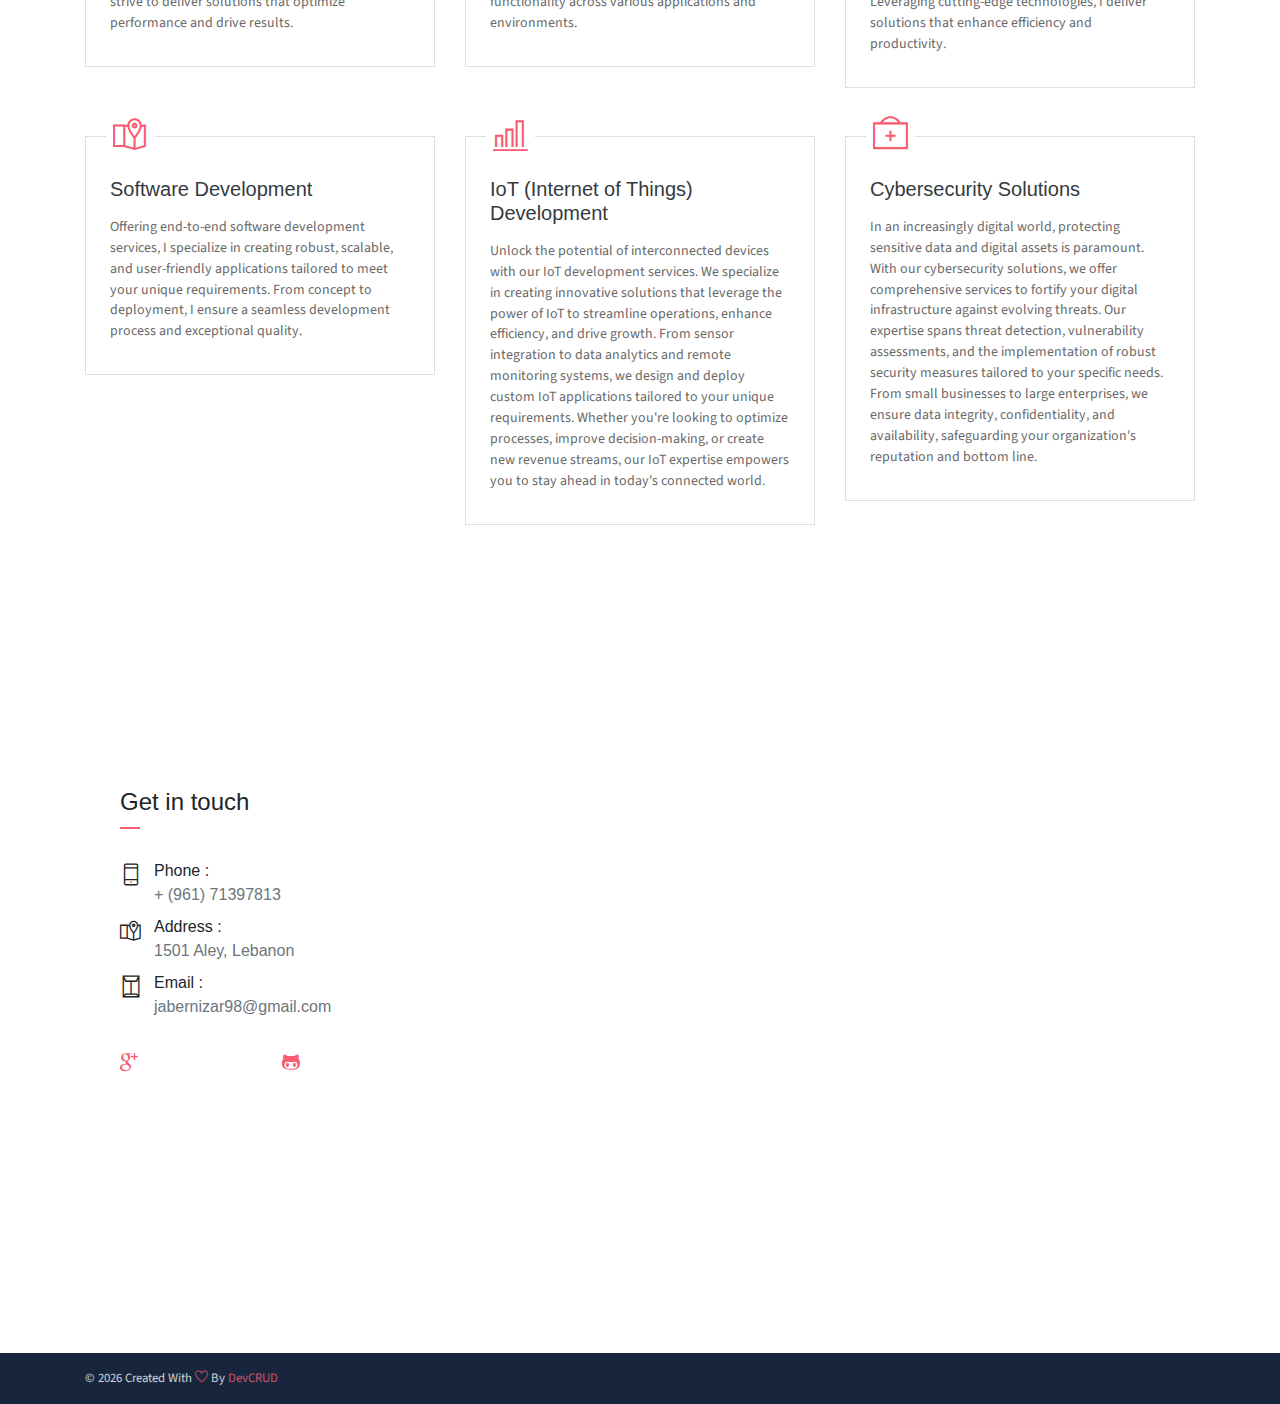
==== commit 2821247b: "update projects" ====
--- a/index.html
+++ b/index.html
@@ -3,9 +3,9 @@
 <head>
 	<meta charset="utf-8">
     <meta name="viewport" content="width=device-width, initial-scale=1, shrink-to-fit=no">
-    <meta name="description" content="Start your development with JohnDoe landing page.">
-    <meta name="author" content="Devcrud">
-    <title>JohnDoe Landing page | Free Bootstrap 4.3.x landing page</title>
+    <meta name="description" content="Nizar Shehayeb Portfolio.">
+    <meta name="author" content="NizarSH98">
+    <title>Nizar Shehayeb Portfolio page </title>
     <!-- font icons -->
     <link rel="stylesheet" href="assets/vendors/themify-icons/css/themify-icons.css">
     <!-- Bootstrap + JohnDoe main styles -->
@@ -21,7 +21,8 @@
             </ul>  
             <div class="header-content">
                 <h4 class="header-subtitle" >Hello, I am</h4>
-                <h1 class="header-title">Nizar Shehayeb</h1>
+                <h1 class="header-title">Nizar </h1></br>
+                <h1 class="header-title"> Shehayeb</h1></br>
                 <h6 class="header-mono" >Mechtronics Engineer | Software Developer</h6>
                 <button class="btn btn-primary btn-rounded" onclick="downloadPDF()">
                     <i class="ti-printer pr-2"></i>Print Resume
@@ -296,6 +297,127 @@
         </div>
     </section>
 
+    <section id="projects" class="section">
+        <div class="container">
+            <h2 class="mb-5"><span class="text-danger">My</span> Projects</h2>
+            <div class="row">
+                <div class="col-md-4">
+                    <div class="card mb-4">
+                        <div class="card-body">
+                            <h5 class="card-title">Smart Fire Extinguisher</h5>
+                            <p class="card-text">This Machine Learning project utilizes YOLOv5 on a Raspberry Pi 3B, incorporating both
+                                 a standard camera and a thermal sensor. The system is designed to detect fires within its vicinity. 
+                                 Upon detection, it activates a targeted water suppression system to extinguish the fire at the identified 
+                                 location. This integration of advanced detection technology and immediate response mechanisms demonstrates 
+                                 a practical application of AI in enhancing safety measures.</p>
+                            <a href="Smart_Fire_Extinguisher.html" class="btn btn-primary">Learn More</a>
+                        </div>
+                    </div>
+                </div>
+                <div class="col-md-4">
+                    <div class="card mb-4">
+                        <div class="card-body">
+                            <h5 class="card-title">TicTacToe-AI_Bot</h5>
+                            <p class="card-text">This project was developed using Python and C#. The C# implementation features a user 
+                                interface that allows users to select players and opponents. The selection options include 
+                                real players, random selection, and AI-based opponents. The core of the AI functionality is powered 
+                                by the Minimax algorithm, which is implemented to enhance the decision-making process.</p>
+                            <a href="TicTacToe-AI_Bot.html" class="btn btn-primary">Learn More</a>
+                        </div>
+                    </div>
+                </div>
+                <div class="col-md-4">
+                    <div class="card mb-4">
+                        <div class="card-body">
+                            <h5 class="card-title">Sudoku AI Solver</h5>
+                            <p class="card-text">A Sudoku Solver AI developed in Python with Pygame, designed to solve puzzles on 
+                                a 9x9 grid. It features an intuitive graphical interface, real-time visualization of the backtracking algorithm, 
+                                and interactive controls for puzzle manipulation and solution visualization. Perfect for both educational 
+                                and entertainment purposes.</p>
+                            <a href="Sudoku_AI_Solver.html" class="btn btn-primary">Learn More</a>
+                        </div>
+                    </div>
+                </div>
+                <div class="col-md-4">
+                    <div class="card mb-4">
+                        <div class="card-body">
+                            <h5 class="card-title">Secure Login Haven</h5>
+                            <p class="card-text">A sleek and interactive login/signup page designed using Angular, featuring dynamic 
+                                animations for a responsive and engaging user experience. This project showcases advanced Angular 
+                                functionalities, including real-time validation and secure authentication, optimized for performance 
+                                and ease of use across all devices. Perfect for a modern web development portfolio, it highlights both
+                                 technical prowess and design acumen.</p>
+                            <a href="Secure_Login_Haven.html" class="btn btn-primary">Learn More</a>
+                        </div>
+                    </div>
+                </div>
+                <div class="col-md-4">
+                    <div class="card mb-4">
+                        <div class="card-body">
+                            <h5 class="card-title">Angular UserList</h5>
+                            <p class="card-text">An Angular-based User List application, featuring efficient pagination to handle large datasets 
+                                smoothly. This project demonstrates the power of Angular for creating dynamic web applications, with capabilities 
+                                such as real-time user search and data filtering. It's an excellent showcase of practical Angular skills in managing
+                                 user interactions and data scalability in a clean, user-friendly interface.</p>
+                            <a href="Angular_UserList.html" class="btn btn-primary">Learn More</a>
+                        </div>
+                    </div>
+                </div>
+                <div class="col-md-4">
+                    <div class="card mb-4">
+                        <div class="card-body">
+                            <h5 class="card-title">Zombie Slayer</h5>
+                            <p class="card-text">A dynamic C# game titled "Zombie Slayer," built using a custom engine. This project features complex game 
+                                mechanics encapsulated within multiple object-oriented classes, facilitating an engaging gameplay experience. Key highlights 
+                                include a robust state management system for game levels, player interactions, and enemy behaviors, alongside comprehensive 
+                                systems for character movement, attacks, health management, and game progression. This game showcases an adept use of C# for 
+                                creating an immersive environment and responsive gameplay in a custom-built game engine.</p>
+                            <a href="Zombie_Slayer.html" class="btn btn-primary">Learn More</a>
+                        </div>
+                    </div>
+                </div>
+                <div class="col-md-4">
+                    <div class="card mb-4">
+                        <div class="card-body">
+                            <h5 class="card-title">Angular Timekeeper</h5>
+                            <p class="card-text">An Angular-based webpage named "Time and Date," offering a minimalist yet elegant interface that displays 
+                                real-time clock and date information. The webpage incorporates subtle animations to enhance the user experience, creating 
+                                a dynamic and visually pleasing environment. This project demonstrates the versatility of Angular in creating simple yet 
+                                effective web applications that provide valuable functionality in a sleek and modern design. Perfect for showcasing Angular 
+                                skills and front-end development expertise in a portfolio.</p>
+                            <a href="Angular Timekeeper.html" class="btn btn-primary">Learn More</a>
+                        </div>
+                    </div>
+                </div>
+                <div class="col-md-4">
+                    <div class="card mb-4">
+                        <div class="card-body">
+                            <h5 class="card-title">Rehabilitation Assistant (for the Arm Control Machine Learning project)</h5>
+                            <p class="card-text">A Python-based machine learning model utilizes the Random Forest Classifier algorithm to predict motor engagement 
+                                based on sensor data. Specifically designed to assist patients with arm injuries during recovery, this project showcases proficiency
+                                 in data preprocessing, model training, and real-time prediction deployment. It offers practical insights into predictive maintenance or
+                                  control systems, highlighting the potential for technological innovations to improve healthcare outcomes and patient rehabilitation processes.</p>
+                            <a href="Rehabilitation_Assistant.html" class="btn btn-primary">Learn More</a>
+                        </div>
+                    </div>
+                </div>
+                <div class="col-md-4">
+                    <div class="card mb-4">
+                        <div class="card-body">
+                            <h5 class="card-title">Swift Product Classifier Machine Learning Model for Product Classification</h5>
+                            <p class="card-text">Completed an AI engineering task focusing on rapid prototype development of a machine learning model for product classification. 
+                                Leveraging Python 3.9+, TensorFlow, Pandas, and NumPy, I generated a small dataset of dummy products and implemented data preprocessing steps. 
+                                Using TensorFlow, I developed a simple text classification model, achieving efficient classification of products into predefined categories.
+                                 The project showcases my ability to quickly prototype solutions, implement basic ML principles, and document the process effectively.</p>
+                            <a href="Swift_Product_Classifier.html" class="btn btn-primary">Learn More</a>
+                        </div>
+                    </div>
+                </div>
+            </div>
+        </div>
+    </section>
+    
+
     <section class="section bg-dark text-center">
         <div class="container">
             <div class="row text-center">
@@ -436,6 +558,7 @@
             </div>
         </div>
     </section>
+    
 <!--
     <section class="section bg-custom-gray" id="price">
         <div class="container">
@@ -775,11 +898,11 @@
                     </div>
                 </div>-->
                 <!-- end of blog wrapper -->
-
+<!--
             </div>
         </div>
     </section>
-
+-->
     <div class="section contact" id="contact">
         <div id="map" class="map"></div>
         <div class="container">
--- a/assets/css/johndoe.css
+++ b/assets/css/johndoe.css
@@ -5096,6 +5096,7 @@
 
 .card-text:last-child {
   margin-bottom: 0;
+  font-size: 30px !important;
 }
 
 .card-link:hover {
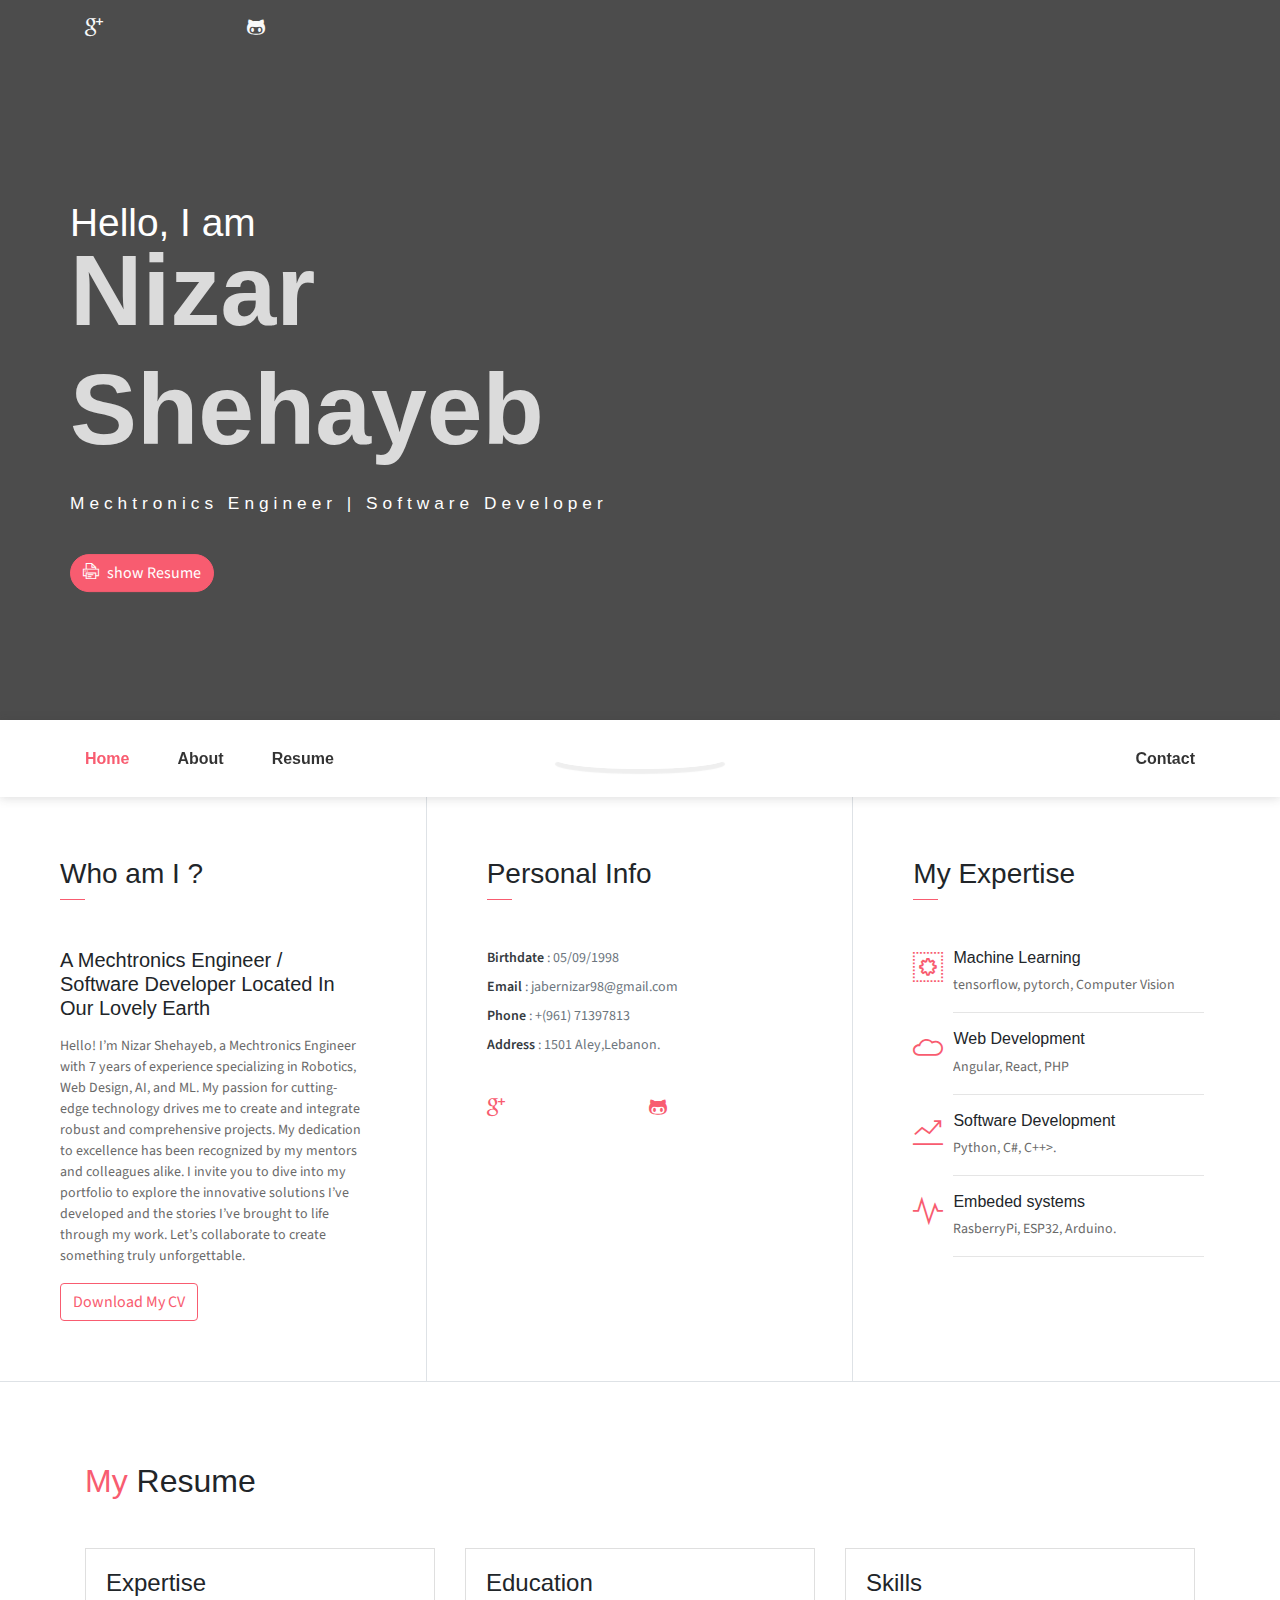
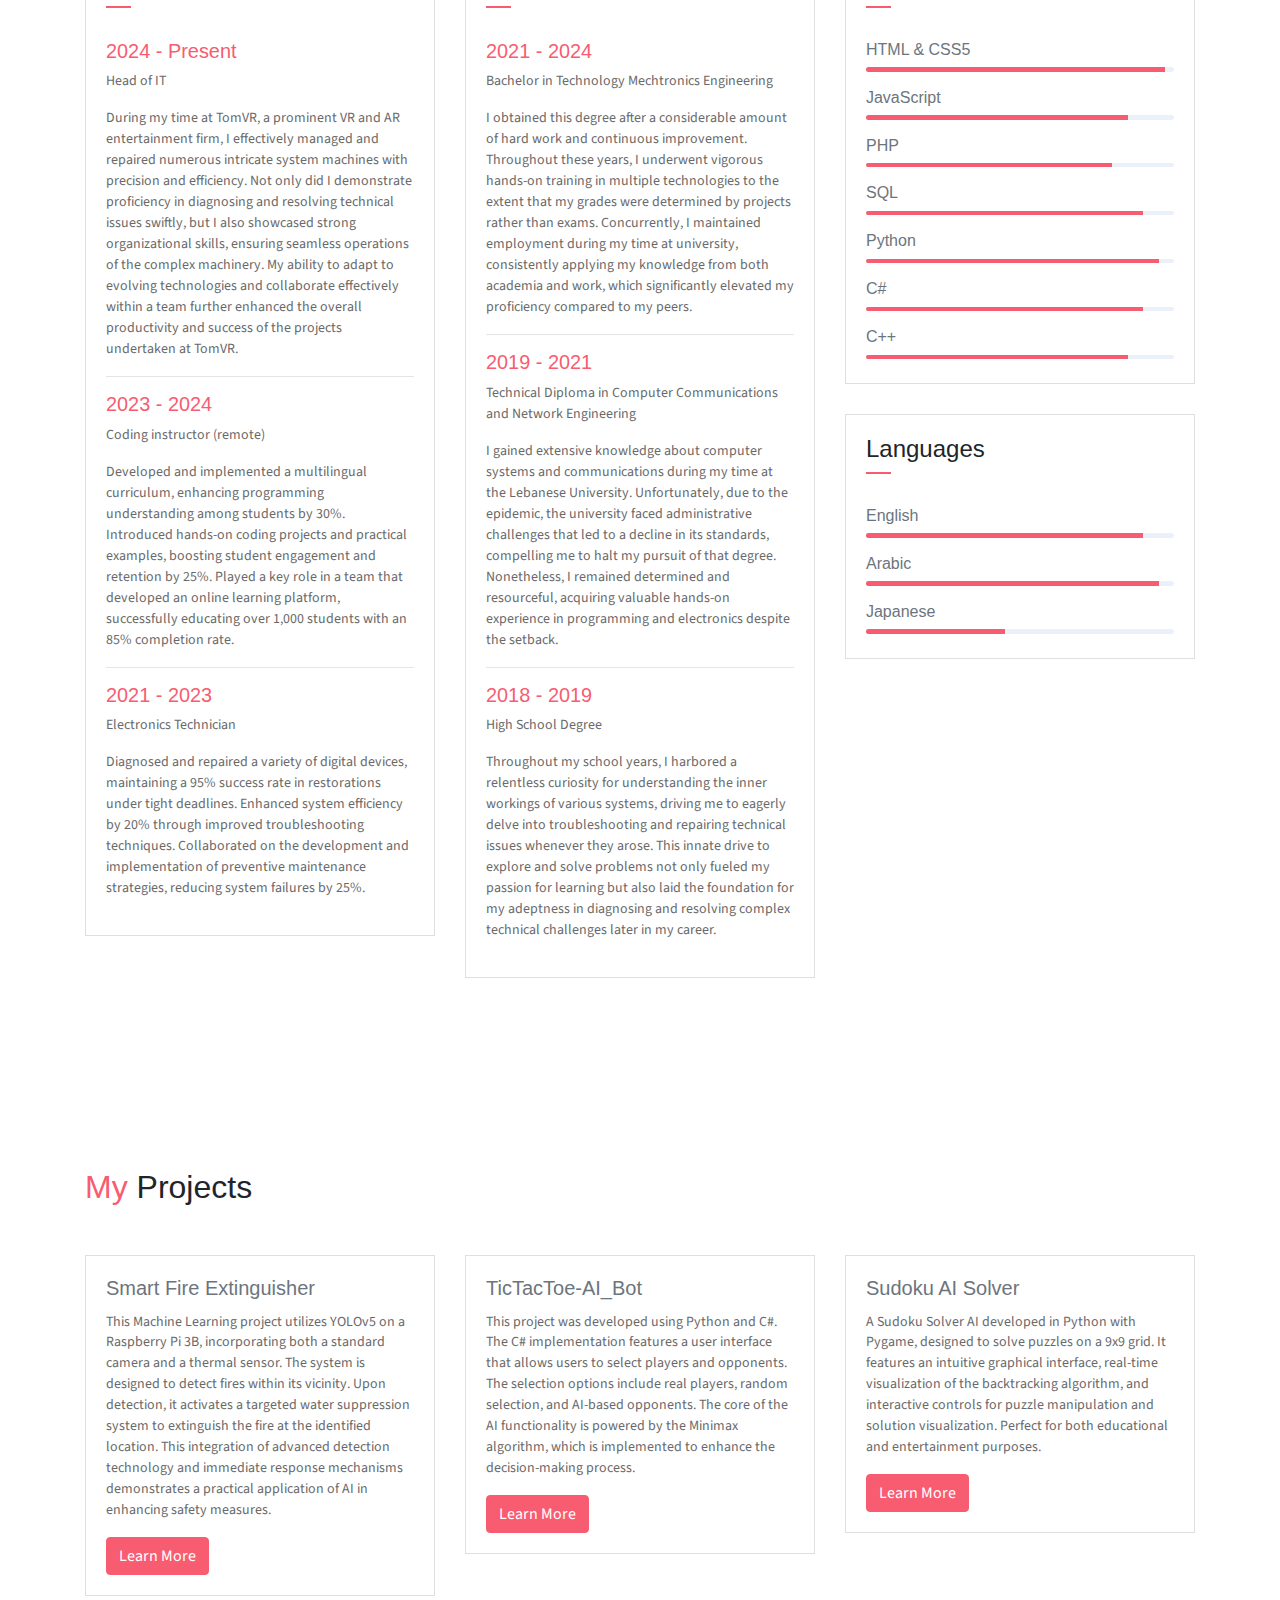
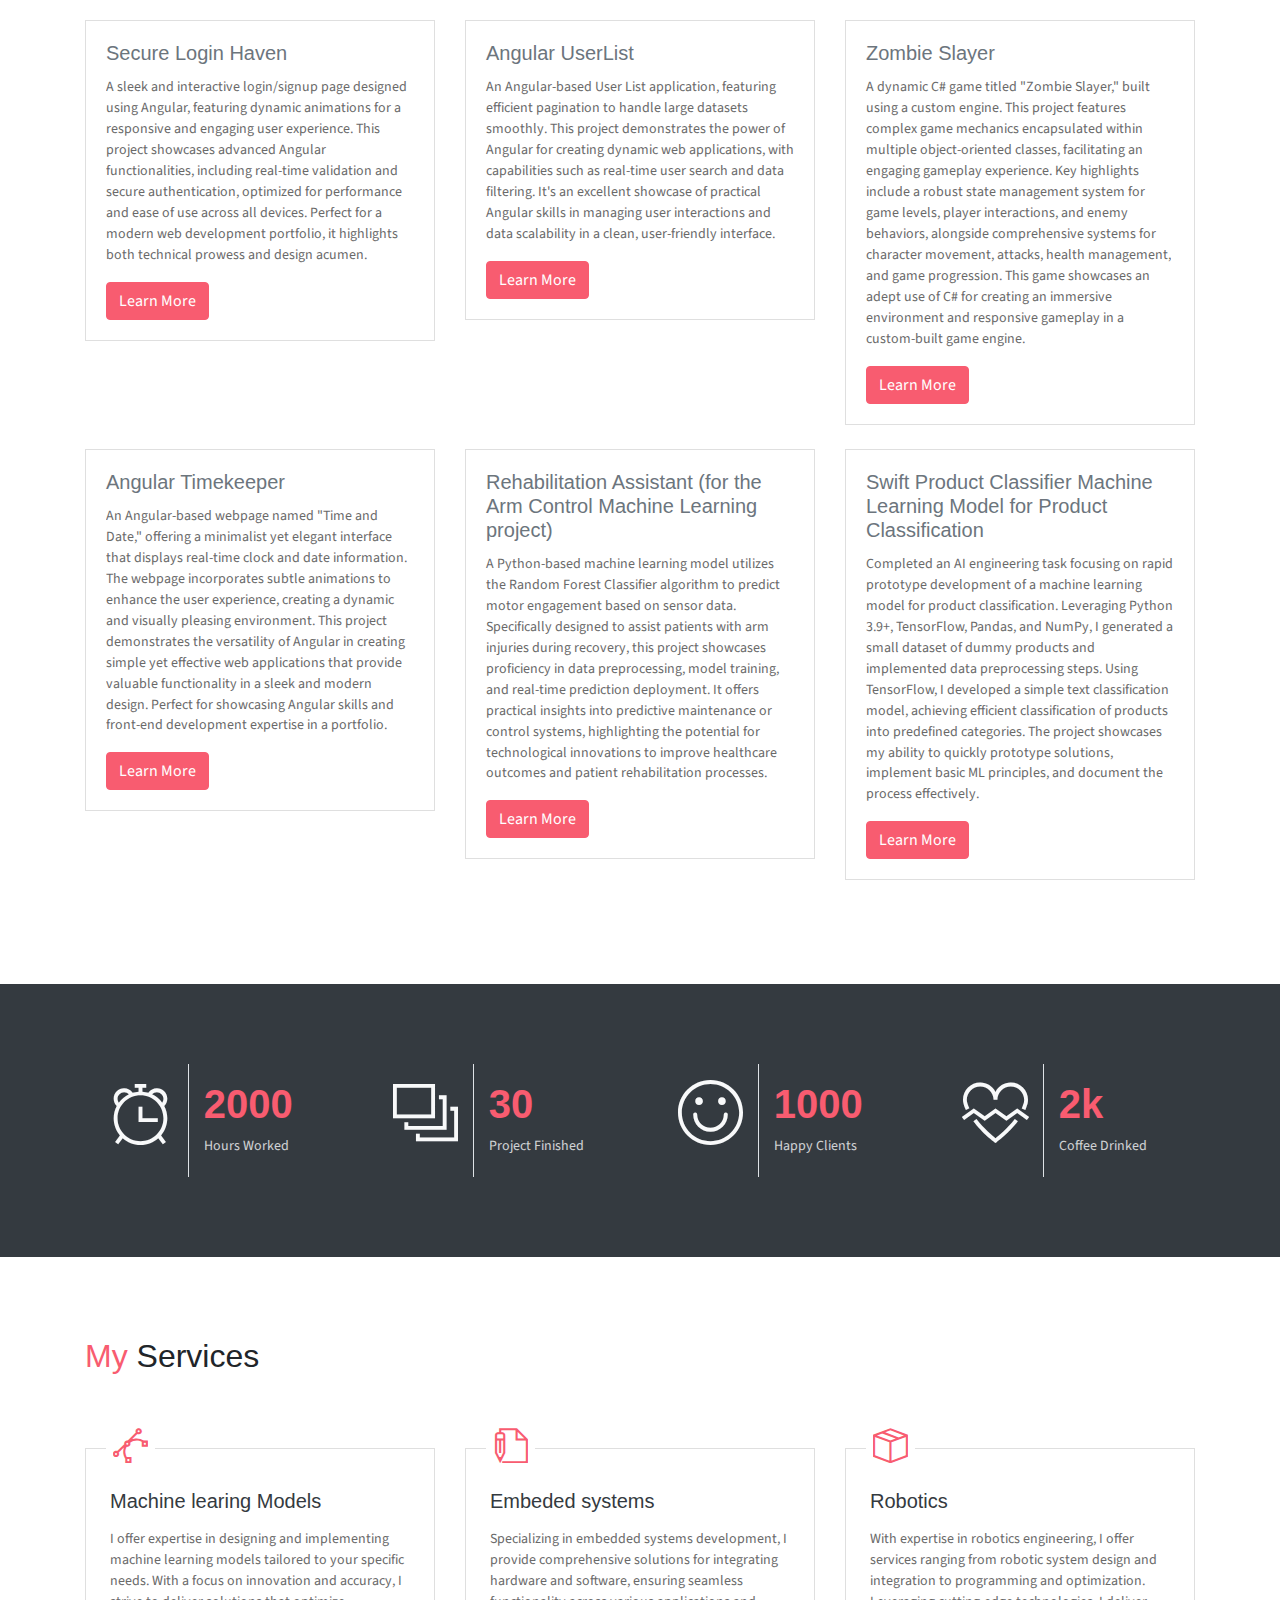
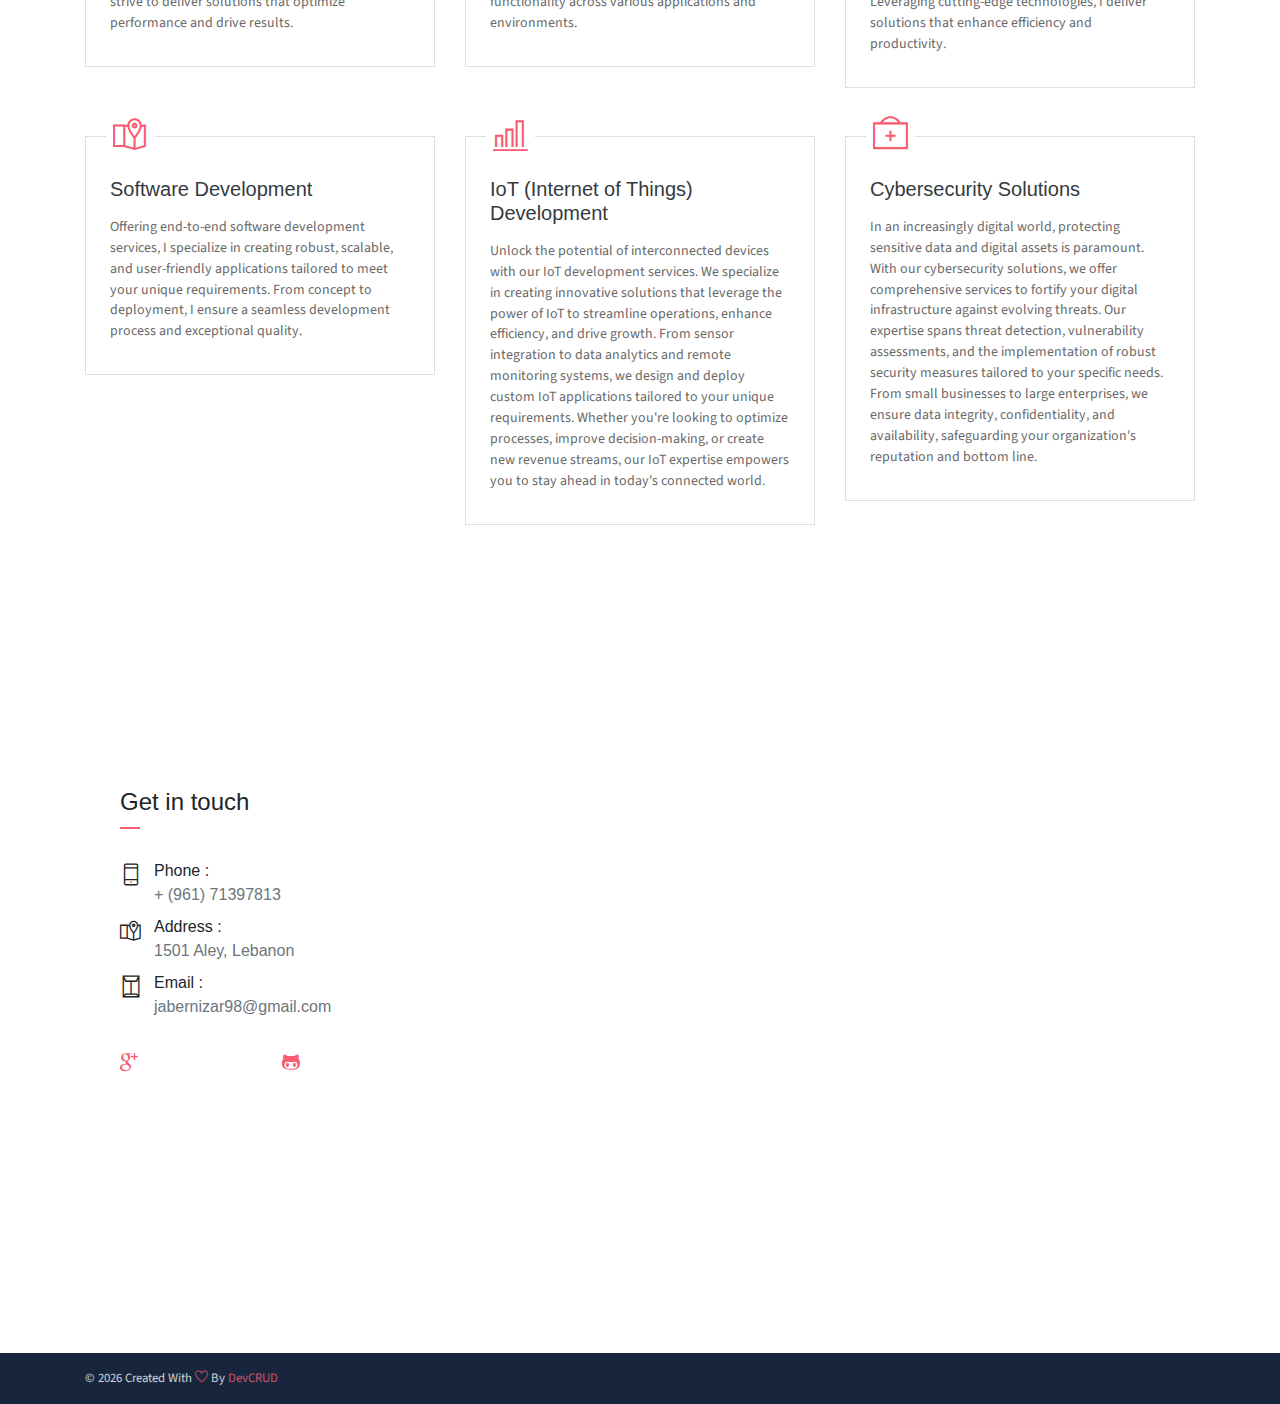
==== commit 047465a3: "Update index.html" ====
--- a/index.html
+++ b/index.html
@@ -25,7 +25,7 @@
                 <h1 class="header-title"> Shehayeb</h1></br>
                 <h6 class="header-mono" >Mechtronics Engineer | Software Developer</h6>
                 <button class="btn btn-primary btn-rounded" onclick="downloadPDF()">
-                    <i class="ti-printer pr-2"></i>Print Resume
+                    <i class="ti-printer pr-2"></i>show Resume
                 </button>
                 
                 <script>
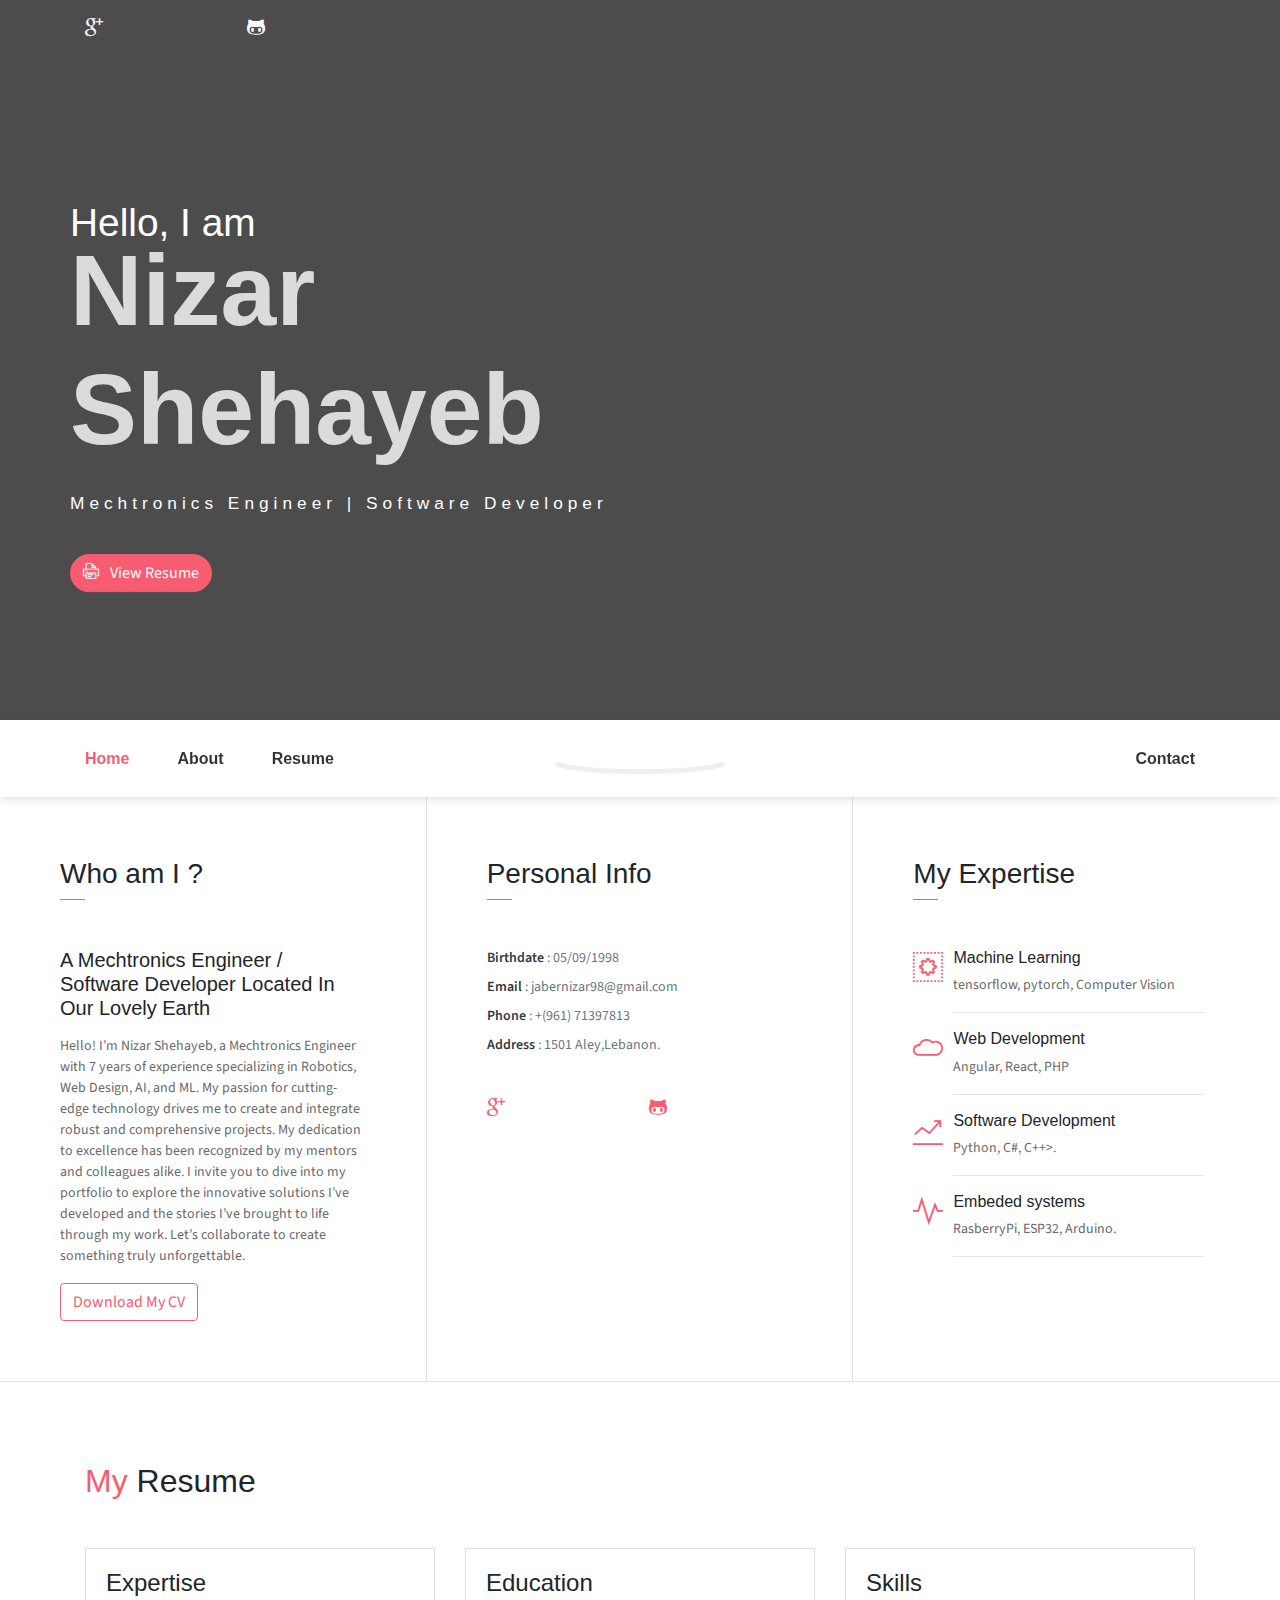
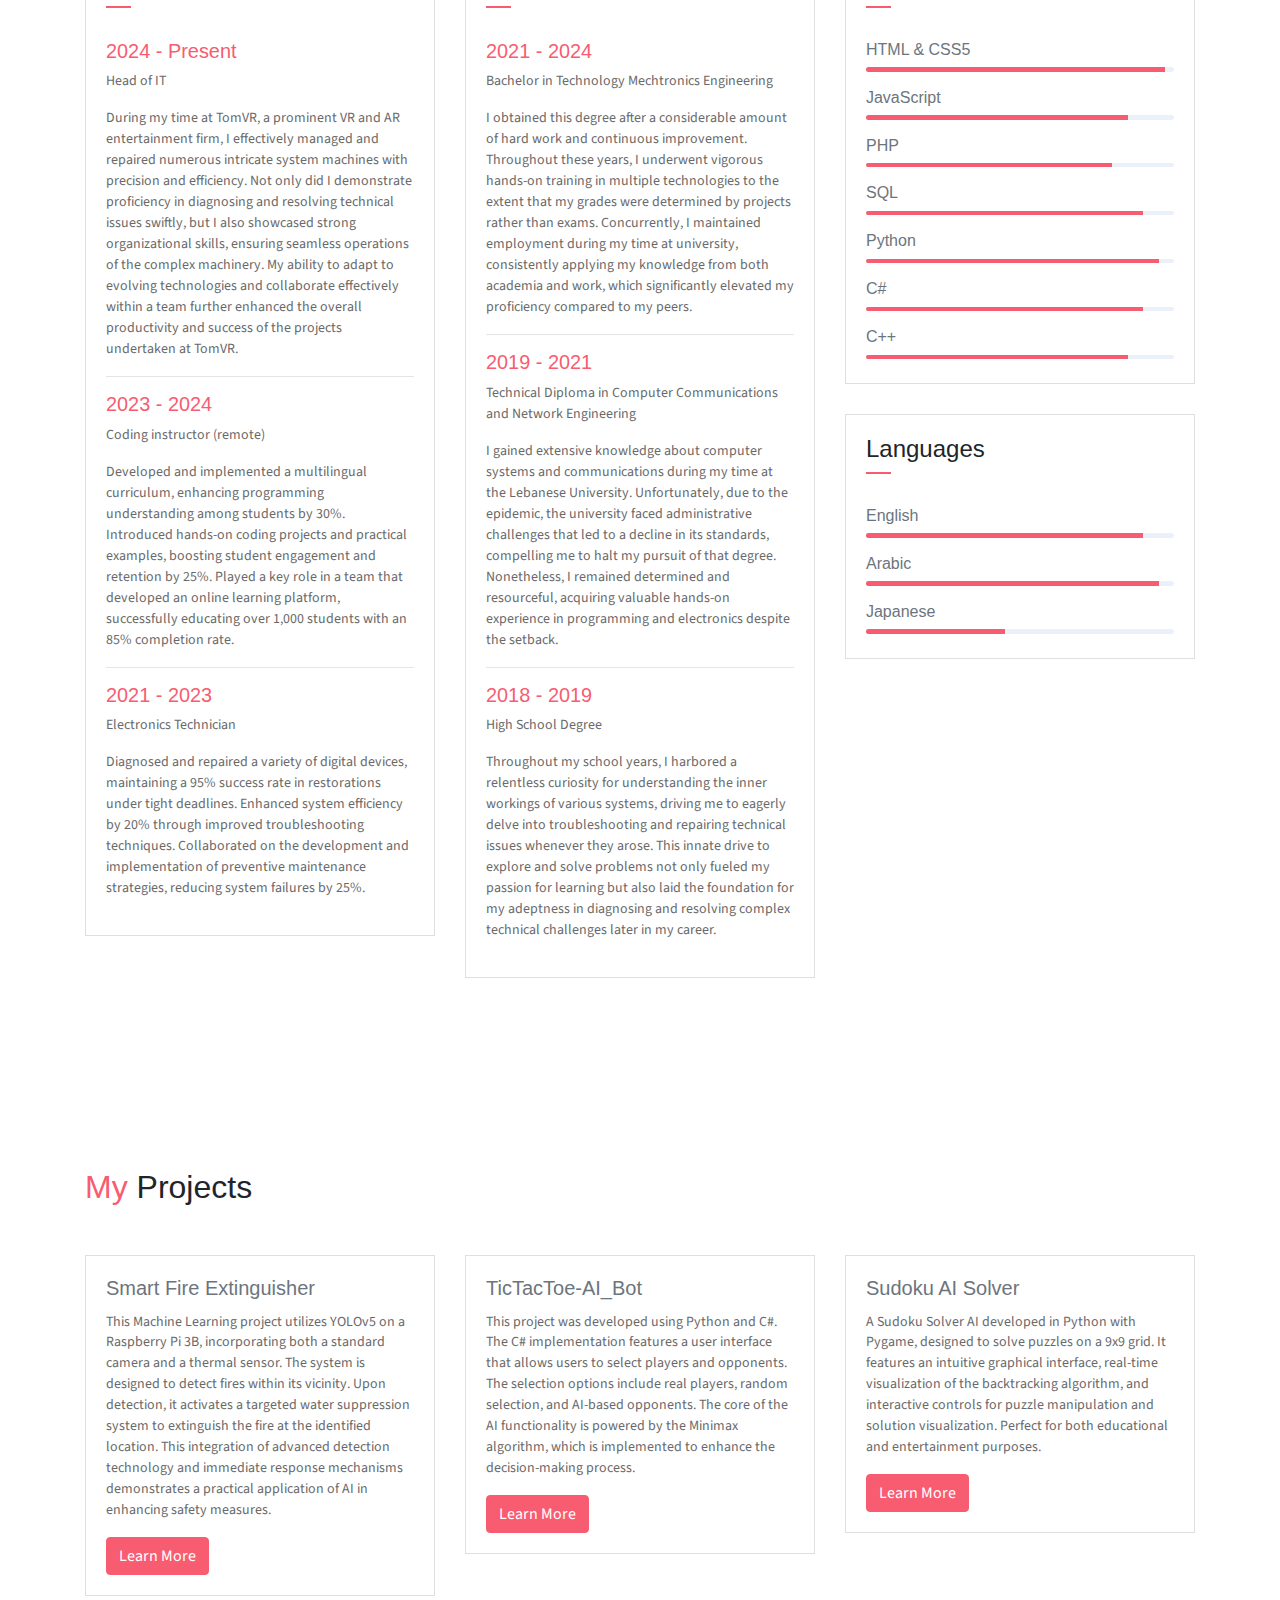
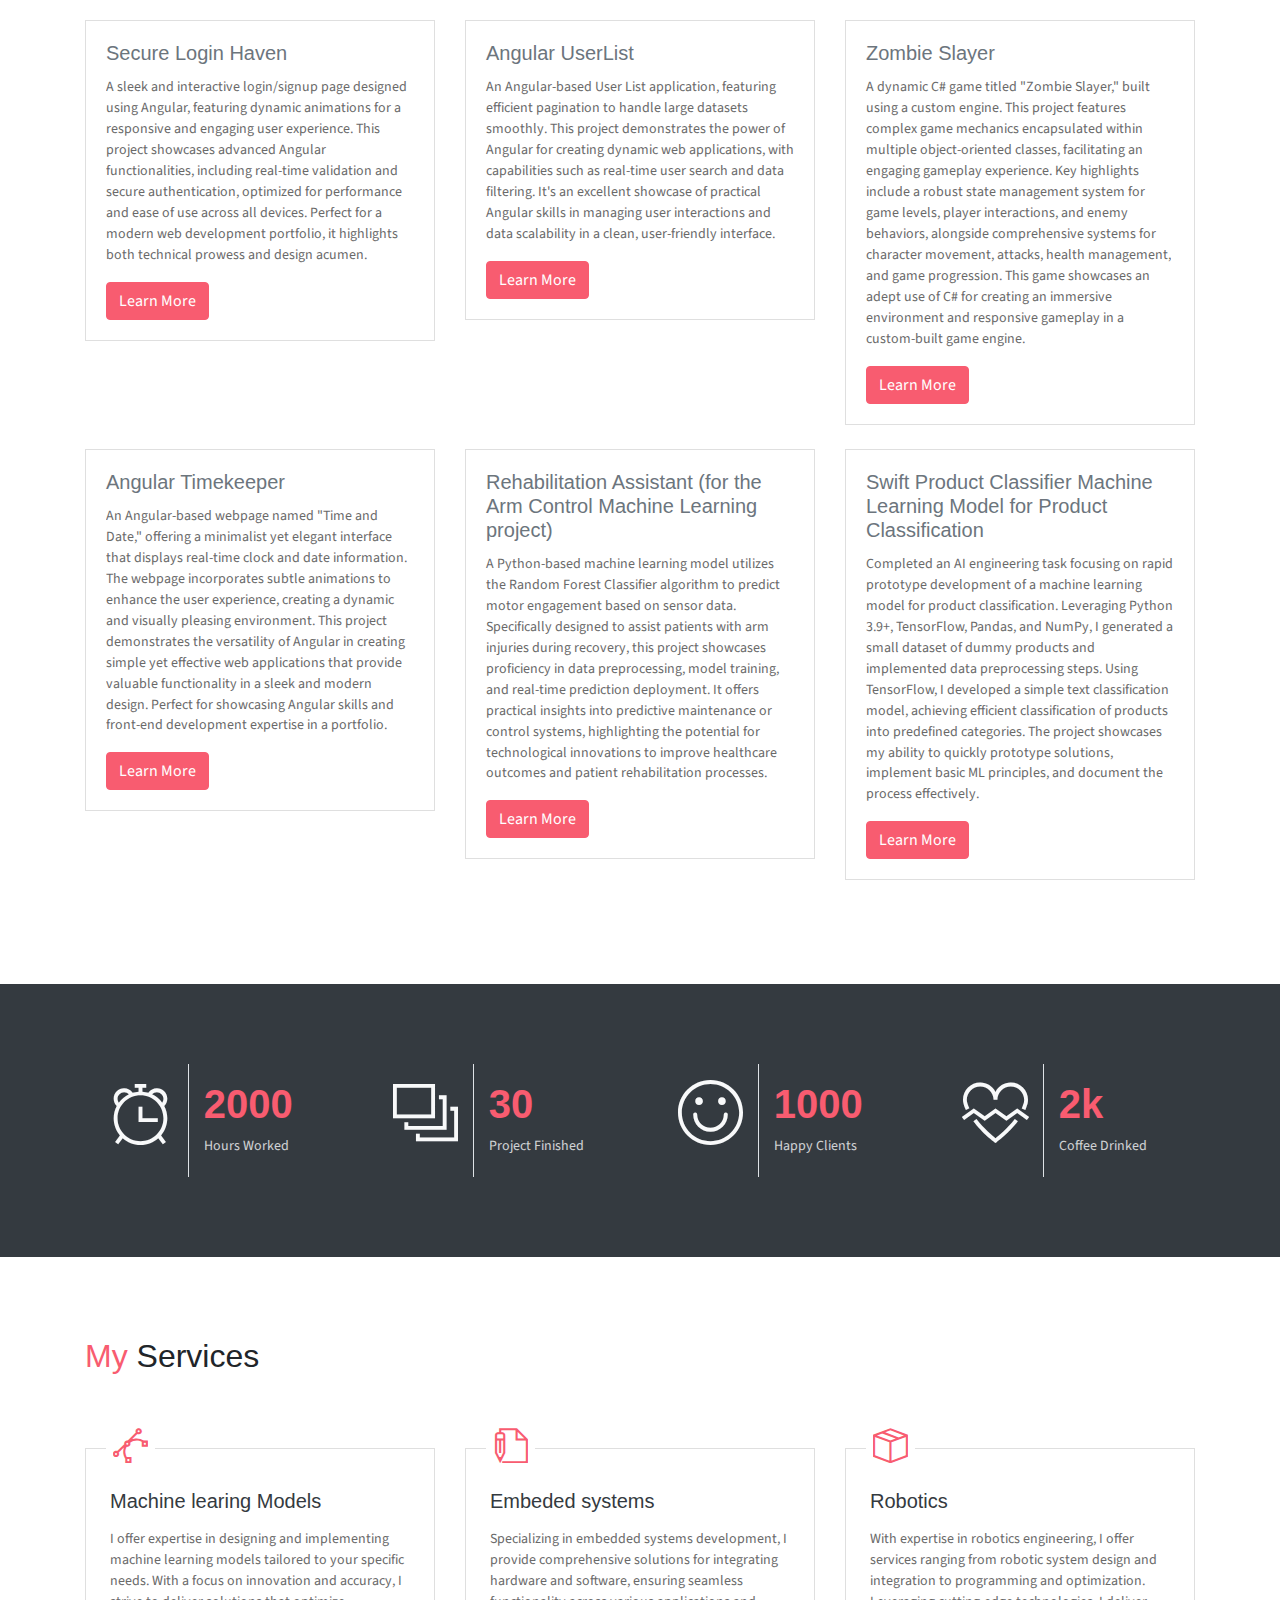
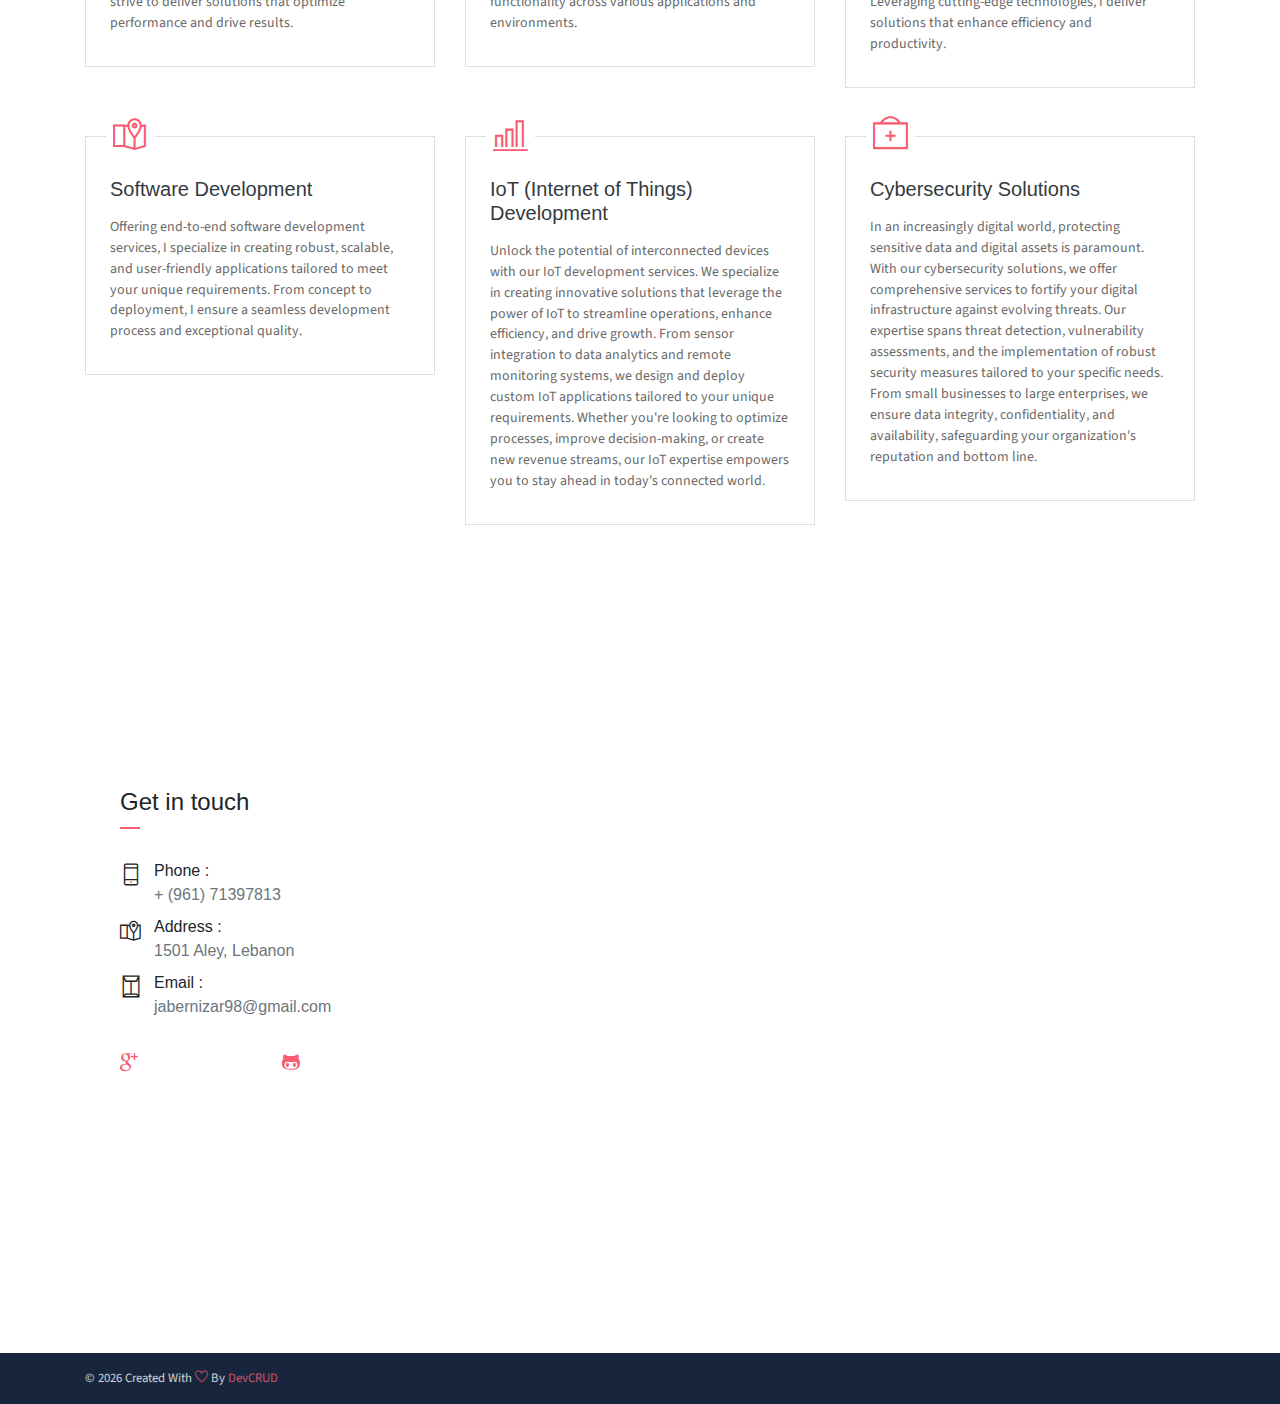
==== commit ea1407c0: "update[files]: <projects pages are in assests> minor changes" ====
--- a/index.html
+++ b/index.html
@@ -24,32 +24,10 @@
                 <h1 class="header-title">Nizar </h1></br>
                 <h1 class="header-title"> Shehayeb</h1></br>
                 <h6 class="header-mono" >Mechtronics Engineer | Software Developer</h6>
-                <button class="btn btn-primary btn-rounded" onclick="downloadPDF()">
-                    <i class="ti-printer pr-2"></i>show Resume
-                </button>
-                
-                <script>
-                function downloadPDF() {
-                    // Replace 'https://NizarSH98.github.io/NizarShehayebResume2.pdf' with the actual full URL to your PDF file
-                    var pdfUrl = 'https://github.com/NizarSH98/resumePDF/blob/main/NizarShehayebResume2.pdf';
-                    
-                    // Create an anchor element
-                    var link = document.createElement('a');
-                    link.href = pdfUrl;
-                    
-                    // Set the download attribute to force download
-                    link.download = 'resume.pdf';
-                    
-                    // Append the anchor element to the body
-                    document.body.appendChild(link);
-                    
-                    // Trigger the click event of the anchor element
-                    link.click();
-                    
-                    // Clean up - remove the anchor element from the DOM
-                    document.body.removeChild(link);
-                }
-                </script>
+                <a href="HTMLResume\resume.html" class="btn btn-primary btn-rounded">
+                    <i class="ti-printer pr-2"></i> View Resume
+                </a>
+        
                 
             </div>
         </div>
@@ -104,7 +82,8 @@
                      My passion for cutting-edge technology drives me to create and integrate robust and comprehensive projects. My dedication to excellence has 
                      been recognized by my mentors and colleagues alike. I invite you to dive into my portfolio to explore the innovative solutions I’ve developed and the
                       stories I’ve brought to life through my work. Let’s collaborate to create something truly unforgettable.</p>
-                <button class="btn btn-outline-danger"><i class="icon-down-circled2 "></i>Download My CV</button>
+                      
+                <a href="HTMLResume\Nizar Shehayeb's Resume.pdf"class="btn btn-outline-danger" download><i class="icon-down-circled2 "></i>Download My CV</a>
             </div>
             <div class="col-lg-4 about-card">
                 <h3 class="font-weight-light">Personal Info</h3>
@@ -310,7 +289,7 @@
                                  Upon detection, it activates a targeted water suppression system to extinguish the fire at the identified 
                                  location. This integration of advanced detection technology and immediate response mechanisms demonstrates 
                                  a practical application of AI in enhancing safety measures.</p>
-                            <a href="Smart_Fire_Extinguisher.html" class="btn btn-primary">Learn More</a>
+                            <a href="assets\Smart_Fire_Extinguisher.html" class="btn btn-primary">Learn More</a>
                         </div>
                     </div>
                 </div>
@@ -322,7 +301,7 @@
                                 interface that allows users to select players and opponents. The selection options include 
                                 real players, random selection, and AI-based opponents. The core of the AI functionality is powered 
                                 by the Minimax algorithm, which is implemented to enhance the decision-making process.</p>
-                            <a href="TicTacToe-AI_Bot.html" class="btn btn-primary">Learn More</a>
+                            <a href="assets\TicTacToe-AI_Bot.html" class="btn btn-primary">Learn More</a>
                         </div>
                     </div>
                 </div>
@@ -334,7 +313,7 @@
                                 a 9x9 grid. It features an intuitive graphical interface, real-time visualization of the backtracking algorithm, 
                                 and interactive controls for puzzle manipulation and solution visualization. Perfect for both educational 
                                 and entertainment purposes.</p>
-                            <a href="Sudoku_AI_Solver.html" class="btn btn-primary">Learn More</a>
+                            <a href="assets\Sudoku_AI_Solver.html" class="btn btn-primary">Learn More</a>
                         </div>
                     </div>
                 </div>
@@ -347,7 +326,7 @@
                                 functionalities, including real-time validation and secure authentication, optimized for performance 
                                 and ease of use across all devices. Perfect for a modern web development portfolio, it highlights both
                                  technical prowess and design acumen.</p>
-                            <a href="Secure_Login_Haven.html" class="btn btn-primary">Learn More</a>
+                            <a href="assets\Secure_Login_Haven.html" class="btn btn-primary">Learn More</a>
                         </div>
                     </div>
                 </div>
@@ -359,7 +338,7 @@
                                 smoothly. This project demonstrates the power of Angular for creating dynamic web applications, with capabilities 
                                 such as real-time user search and data filtering. It's an excellent showcase of practical Angular skills in managing
                                  user interactions and data scalability in a clean, user-friendly interface.</p>
-                            <a href="Angular_UserList.html" class="btn btn-primary">Learn More</a>
+                            <a href="assets\Angular_UserList.html" class="btn btn-primary">Learn More</a>
                         </div>
                     </div>
                 </div>
@@ -372,7 +351,7 @@
                                 include a robust state management system for game levels, player interactions, and enemy behaviors, alongside comprehensive 
                                 systems for character movement, attacks, health management, and game progression. This game showcases an adept use of C# for 
                                 creating an immersive environment and responsive gameplay in a custom-built game engine.</p>
-                            <a href="Zombie_Slayer.html" class="btn btn-primary">Learn More</a>
+                            <a href="assets\Zombie_Slayer.html" class="btn btn-primary">Learn More</a>
                         </div>
                     </div>
                 </div>
@@ -385,7 +364,7 @@
                                 a dynamic and visually pleasing environment. This project demonstrates the versatility of Angular in creating simple yet 
                                 effective web applications that provide valuable functionality in a sleek and modern design. Perfect for showcasing Angular 
                                 skills and front-end development expertise in a portfolio.</p>
-                            <a href="Angular Timekeeper.html" class="btn btn-primary">Learn More</a>
+                            <a href="assets\Angular Timekeeper.html" class="btn btn-primary">Learn More</a>
                         </div>
                     </div>
                 </div>
@@ -397,7 +376,7 @@
                                 based on sensor data. Specifically designed to assist patients with arm injuries during recovery, this project showcases proficiency
                                  in data preprocessing, model training, and real-time prediction deployment. It offers practical insights into predictive maintenance or
                                   control systems, highlighting the potential for technological innovations to improve healthcare outcomes and patient rehabilitation processes.</p>
-                            <a href="Rehabilitation_Assistant.html" class="btn btn-primary">Learn More</a>
+                            <a href="assets\Rehabilitation_Assistant.html" class="btn btn-primary">Learn More</a>
                         </div>
                     </div>
                 </div>
@@ -409,7 +388,7 @@
                                 Leveraging Python 3.9+, TensorFlow, Pandas, and NumPy, I generated a small dataset of dummy products and implemented data preprocessing steps. 
                                 Using TensorFlow, I developed a simple text classification model, achieving efficient classification of products into predefined categories.
                                  The project showcases my ability to quickly prototype solutions, implement basic ML principles, and document the process effectively.</p>
-                            <a href="Swift_Product_Classifier.html" class="btn btn-primary">Learn More</a>
+                            <a href="assets\Swift_Product_Classifier.html" class="btn btn-primary">Learn More</a>
                         </div>
                     </div>
                 </div>
